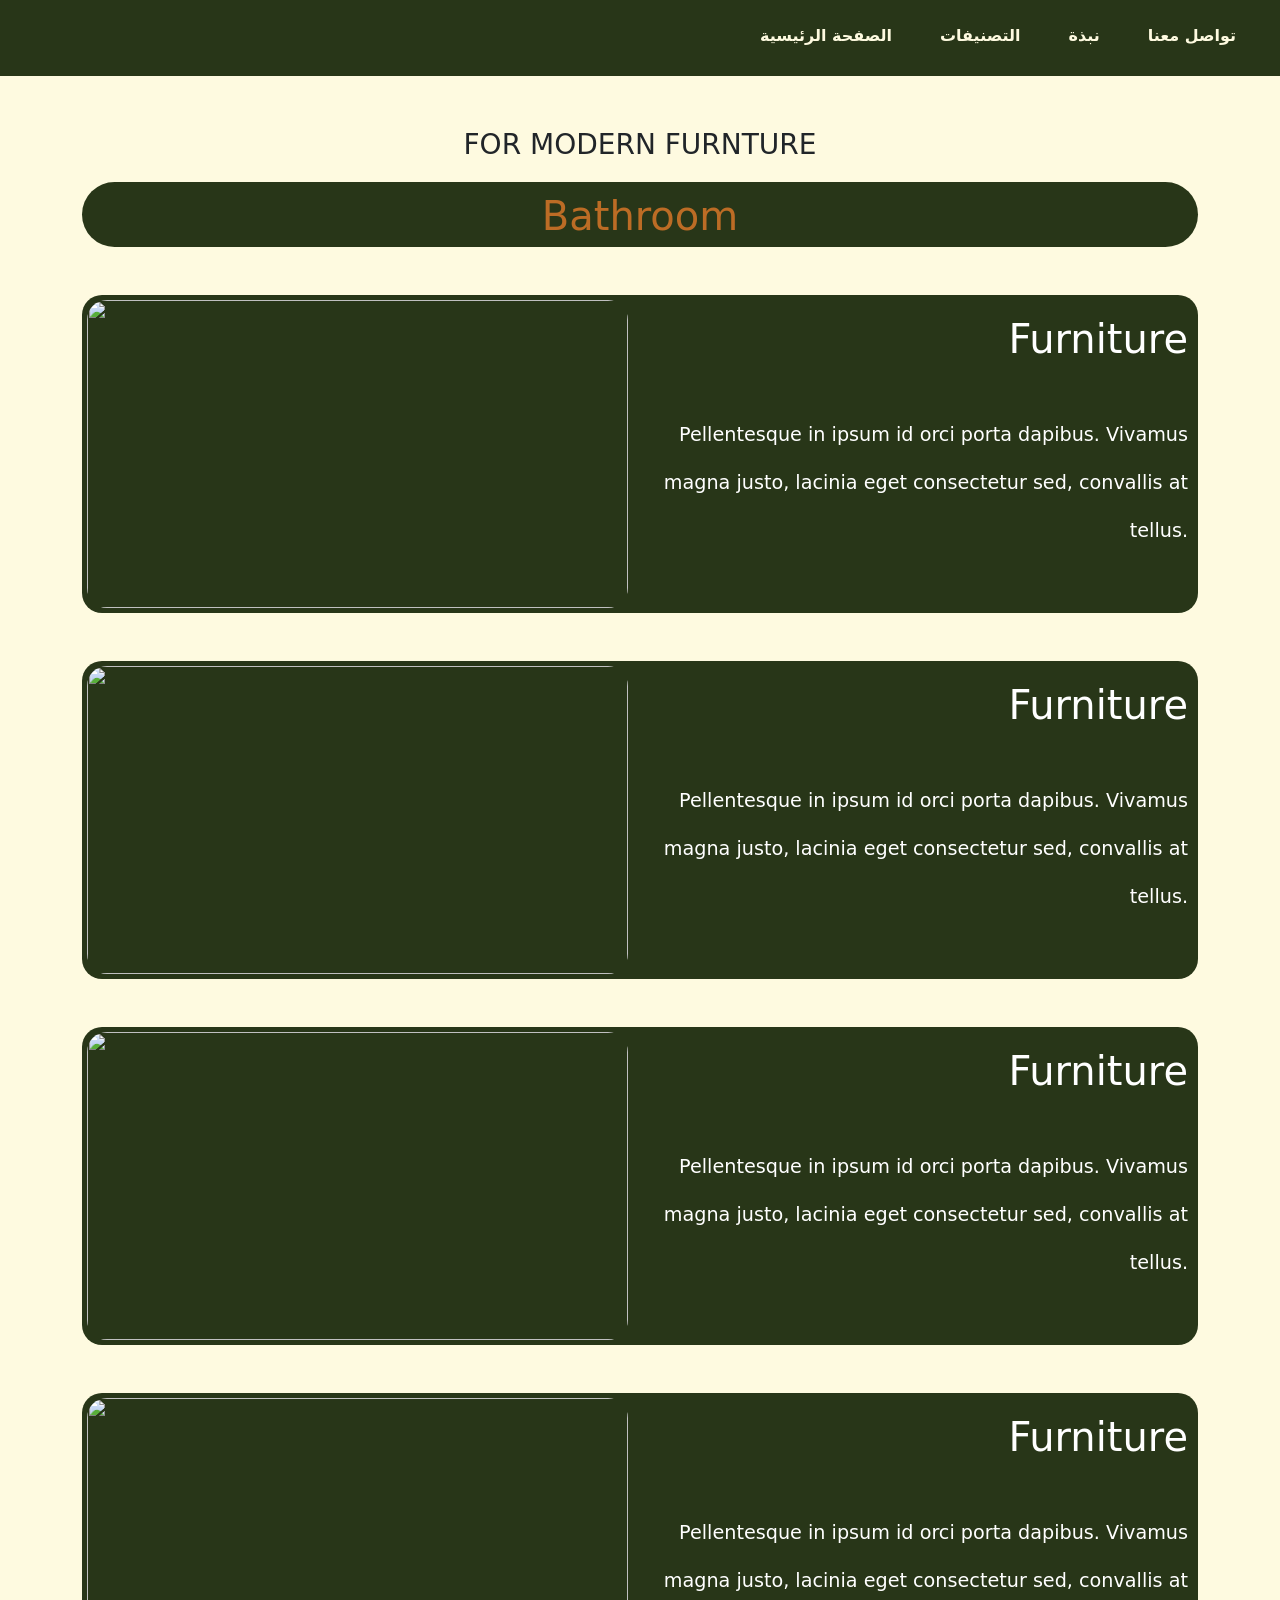
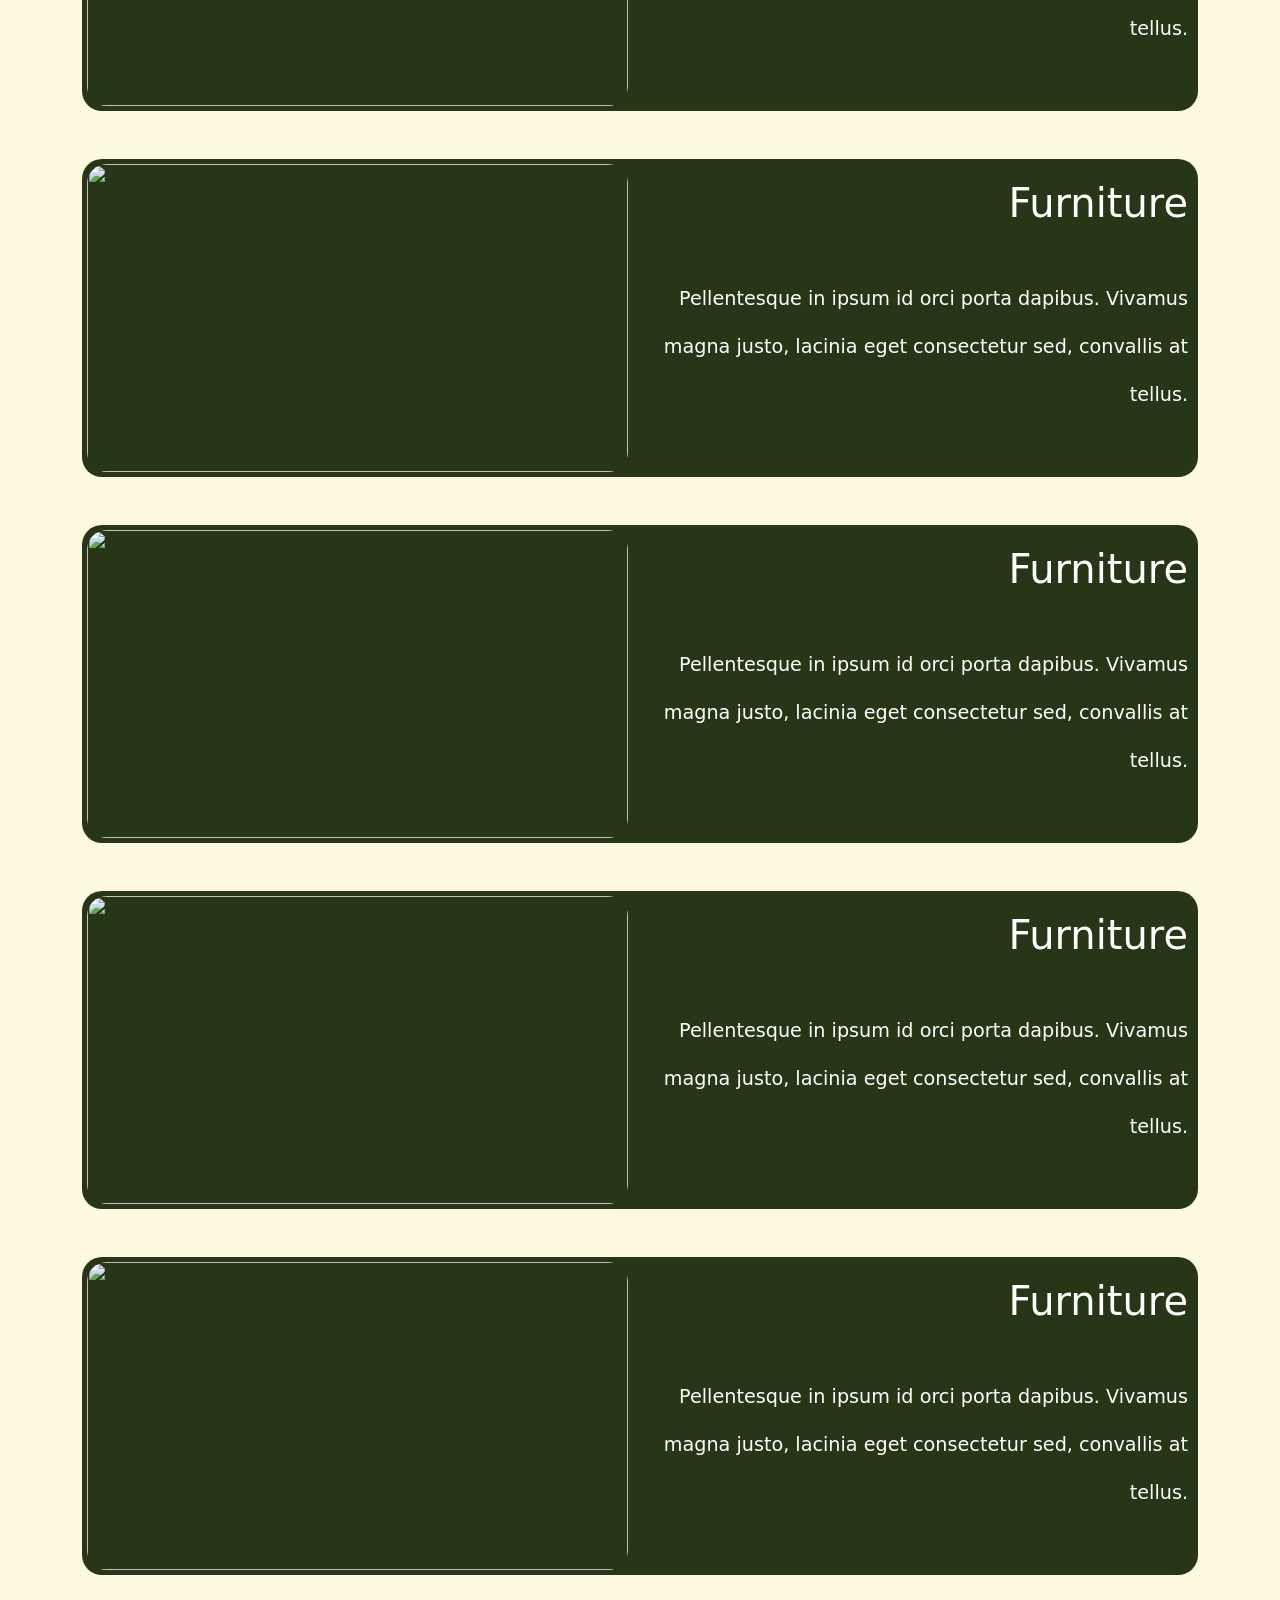
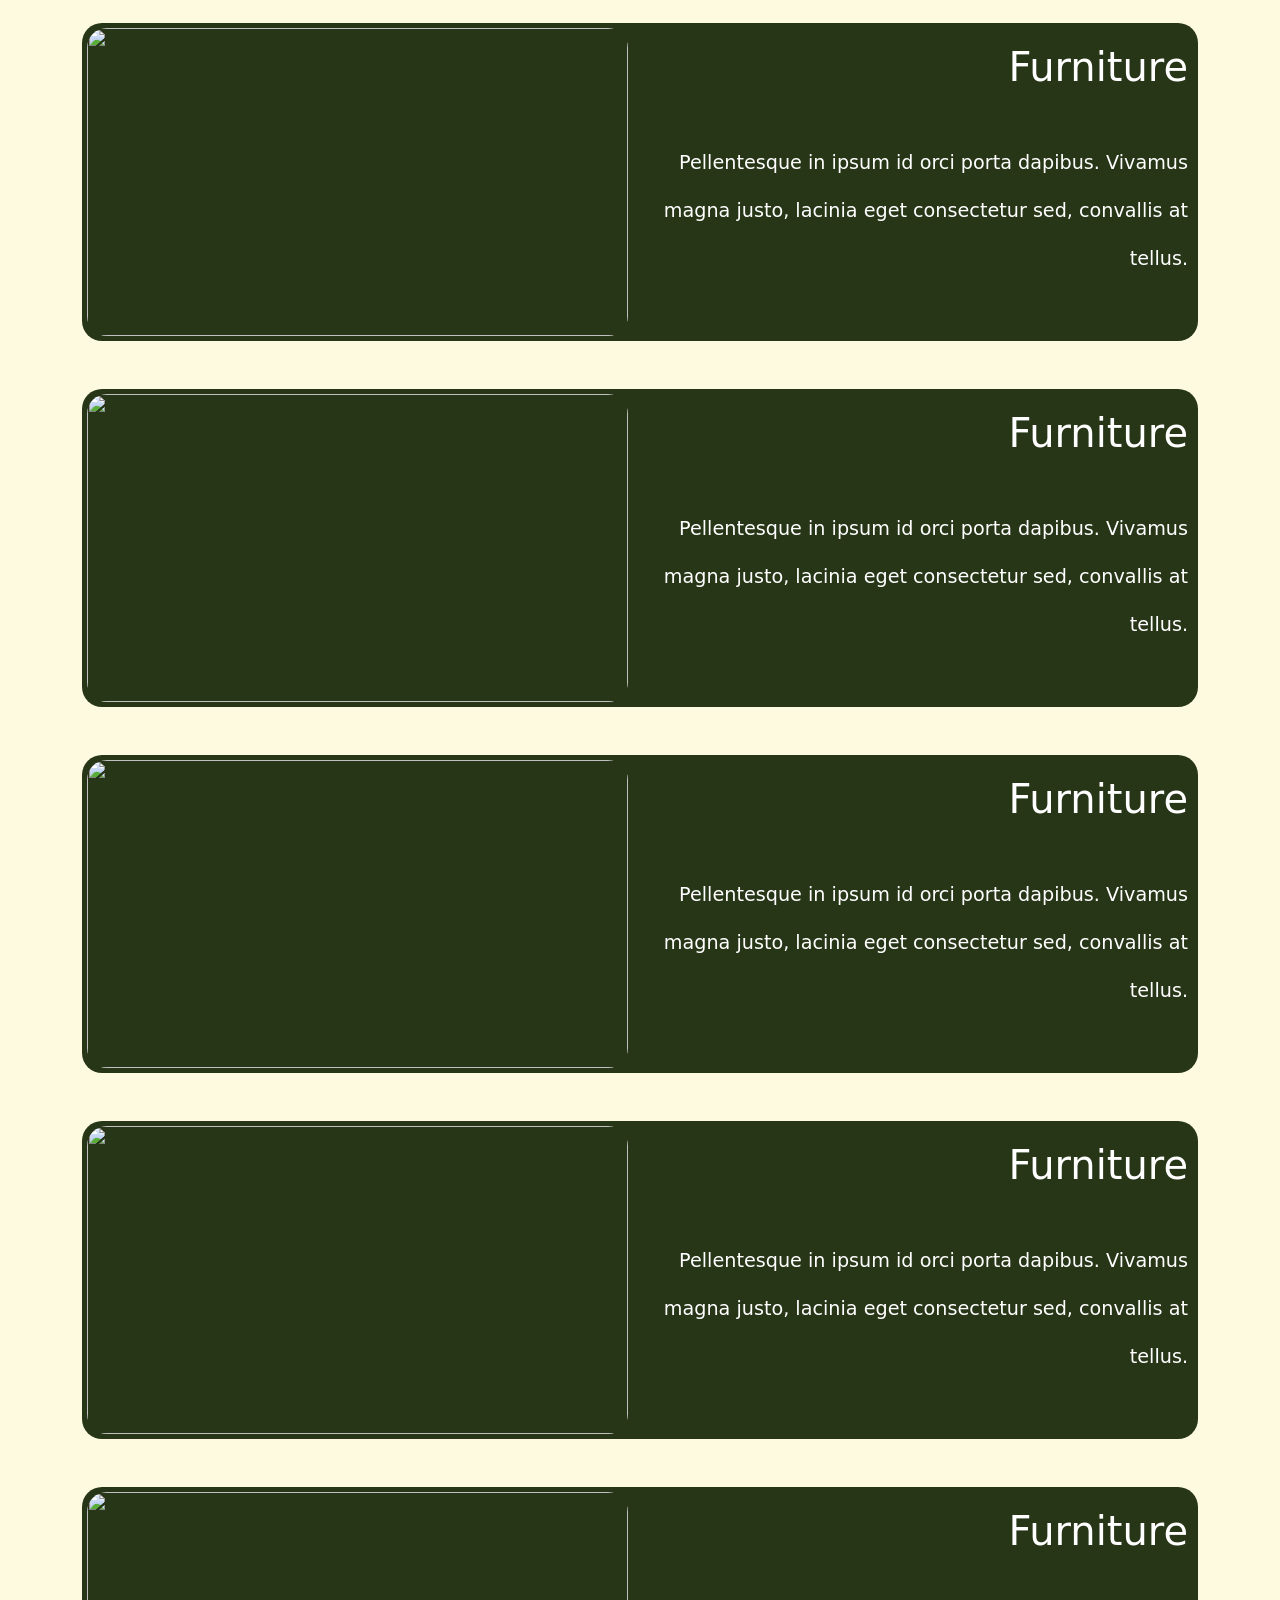
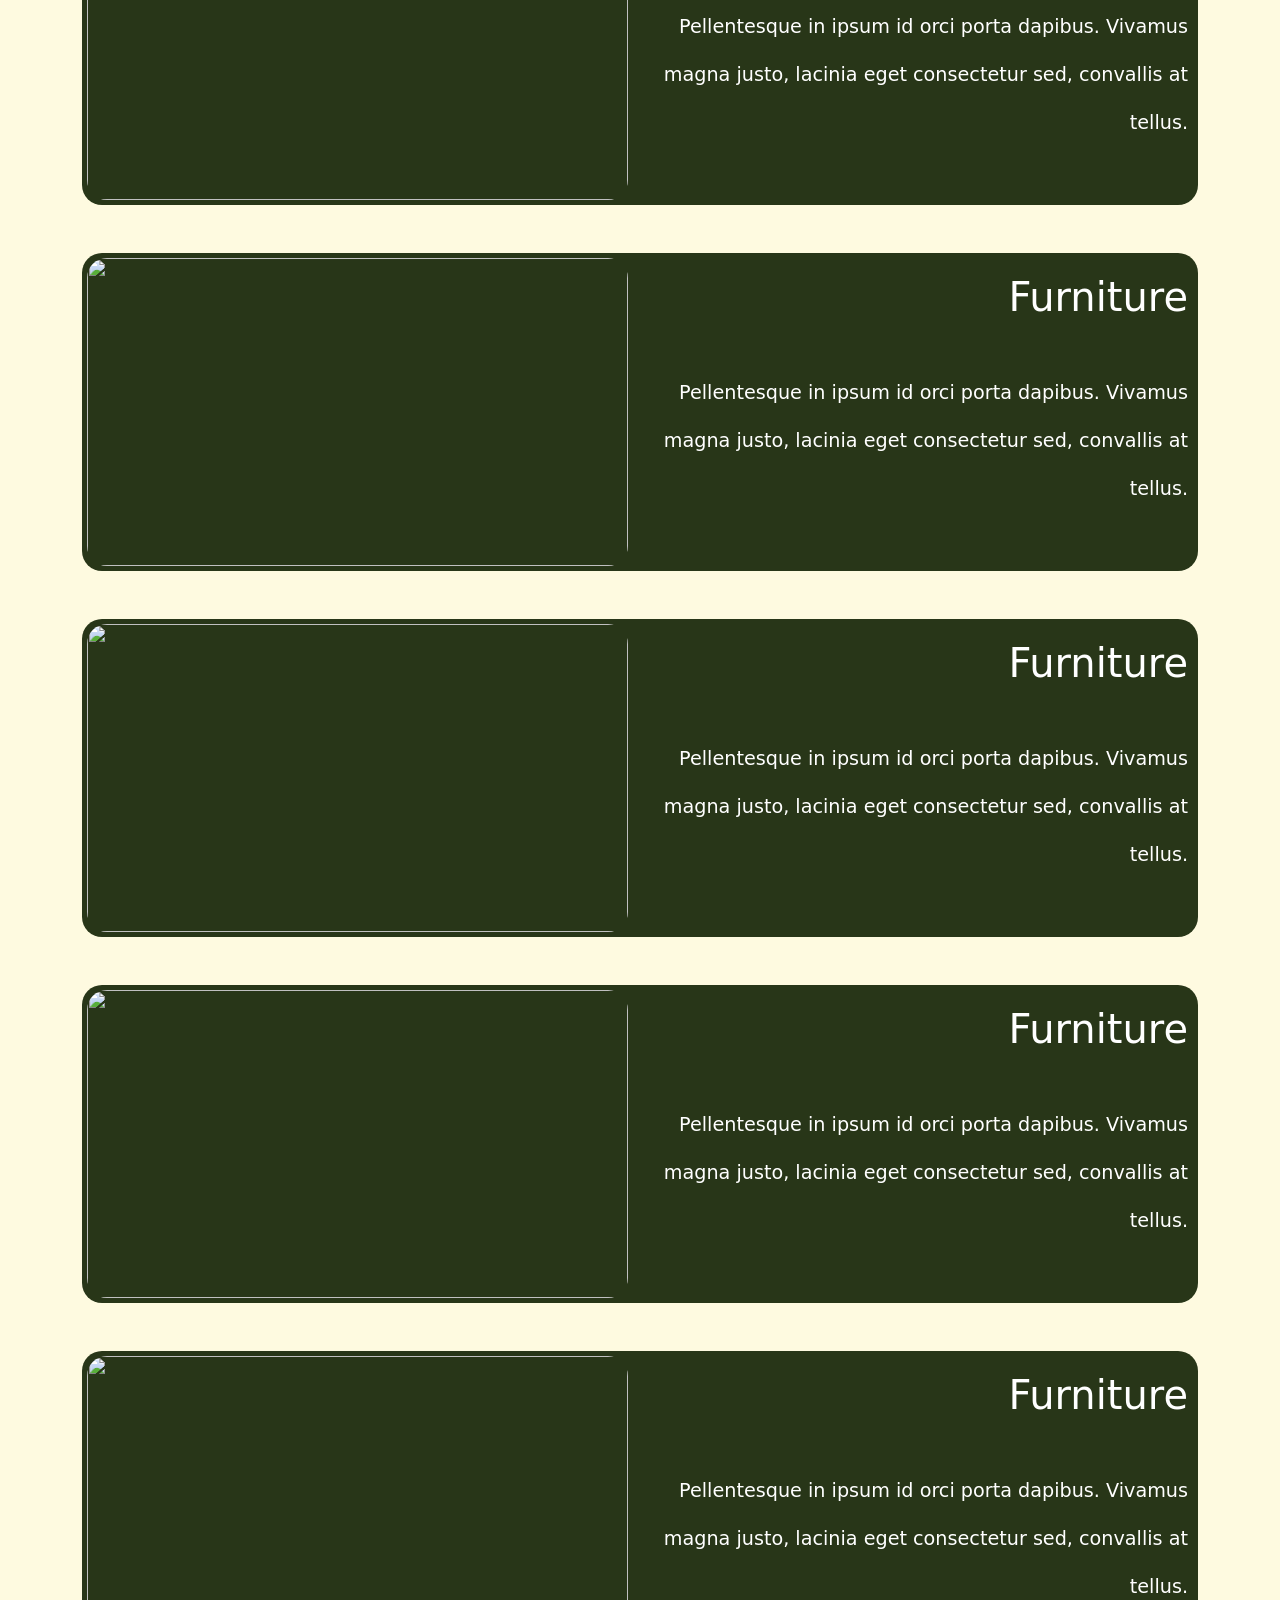
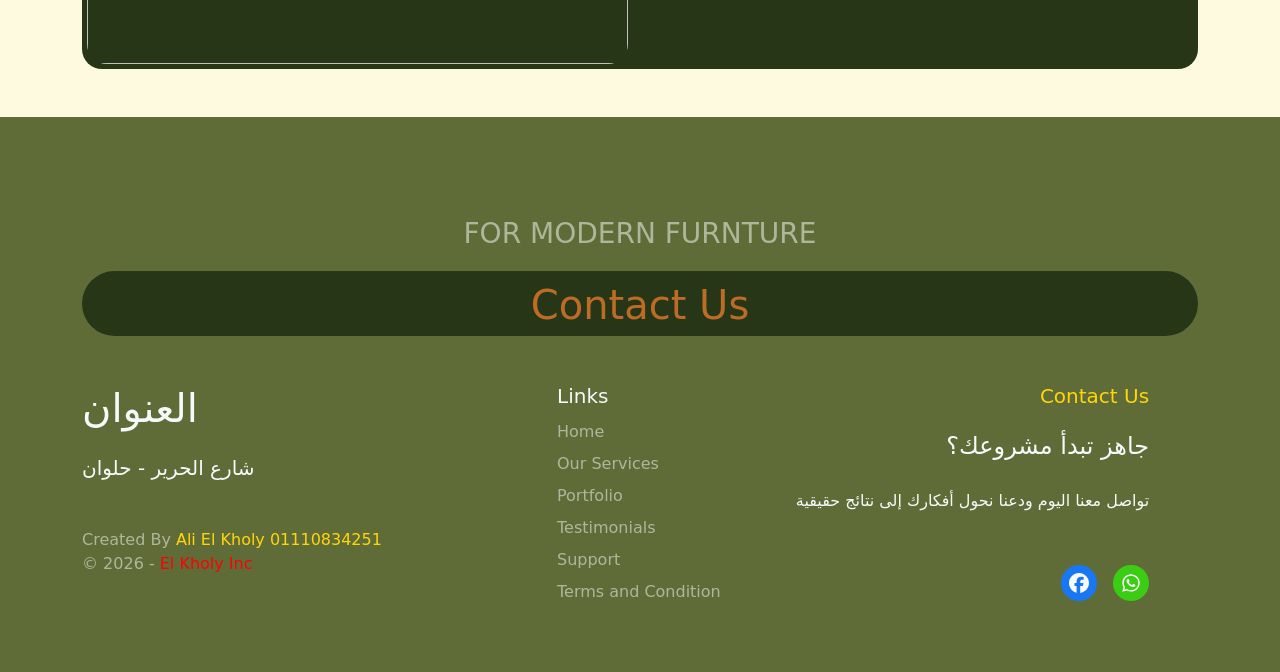
==== bathroom.html @ 0e4a9209 "Add files via upload" ====
<!DOCTYPE html>
<html lang="en">

<head>
    <meta charset="UTF-8">
    <meta name="viewport" content="width=device-width, initial-scale=1.0">
    <title>EL Kholy</title>
    <link rel="stylesheet" href="css/style.css">
    <link rel="stylesheet" href="css/all.min.css">
    <link rel="stylesheet" href="css/bootstrap.min.css">



    <link rel="preconnect" href="https://fonts.googleapis.com">
    <link rel="preconnect" href="https://fonts.gstatic.com" crossorigin>
    <link
        href="https://fonts.googleapis.com/css2?family=Archivo+Black&family=Roboto:ital,wdth,wght@0,75..100,100..900;1,75..100,100..900&family=Rubik:ital,wght@0,300..900;1,300..900&display=swap"
        rel="stylesheet">
</head>

<body style="background-color: var(--cornsilk) ;">
    <nav class="navbar navbar-expand-lg p-0 sticky-top">
        <div class="container-fluid pb-1">
            <a class="navbar-brand text-align-center  p-0" href="index.html">
                <img class="logo " src="img/logo.svg" alt="">
            </a>
            <button class="navbar-toggler" type="button" data-bs-toggle="collapse" data-bs-target="#main"
                aria-controls="main" aria-expanded="false" aria-label="Toggle navigation">
                <i class="fa-solid fa-bars"></i>
            </button>

            <div class="collapse navbar-collapse  " id="main">
                <ul class="navbar-nav ms-auto mb-2 mb-lg-0 pe-2 text-md-strat">
                    <li class="nav-item">
                        <a class="nav-link active p-3 p-lg-4" aria-current="page" href="index.html">الصفحة الرئيسية</a>
                    </li>
                    <li class="nav-item">
                        <a class="nav-link p-3 p-lg-4" href="index.html#Categories">التصنيفات</a>
                    </li>
                    <li class="nav-item">
                        <a class="nav-link p-3 p-lg-4" href="index.html#About">نبذة</a>
                    </li>
                    <li class="nav-item">
                        <a class="nav-link p-3 p-lg-4" href="#footer">تواصل معنا</a>
                    </li>
                </ul>

            </div>
        </div>
    </nav>
    <div class="ShowWork">
        <div class="container">
            <div class="main-title mt-5 mb-5 position-relative text-center justify-content-center">
                <img src="img/logo2.svg" alt="">

                <p class=" text-uppercase fs-3 fs-md-2 fs-sm-1">For modern furnture</p>

                <h1 class=" ">Bathroom</h1>
            </div>
            <div class="box mt-5">
                <div class="row">
                    <div class="col-md-12 col-lg-6">
                        <img src="img/bathroom (1).jpeg" alt="">
                    </div>
                    <div
                        class="col-md-12 col-lg-6 text-md-end text-center justify-content-center d-flex align-items-center">
                        <div class="text">
                            <h1>Furniture</h1>
                            <p class="mb-5 mt-5">
                                Pellentesque in ipsum id orci porta dapibus. Vivamus magna justo, lacinia eget
                                consectetur
                                sed,
                                convallis at tellus.
                            </p>
                        </div>
                    </div>
                </div>

            </div>
            <div class="box mt-5">
                <div class="row">
                    <div class="col-md-12 col-lg-6">
                        <img src="img/bathroom (2).jpeg" alt="">
                    </div>
                    <div
                        class="col-md-12 col-lg-6 text-md-end text-center justify-content-center d-flex align-items-center">
                        <div class="text">
                            <h1>Furniture</h1>
                            <p class="mb-5 mt-5">
                                Pellentesque in ipsum id orci porta dapibus. Vivamus magna justo, lacinia eget
                                consectetur
                                sed,
                                convallis at tellus.
                            </p>
                        </div>
                    </div>
                </div>

            </div>
            <div class="box mt-5">
                <div class="row">
                    <div class="col-md-12 col-lg-6">
                        <img src="img/bathroom (3).jpeg" alt="">
                    </div>
                    <div
                        class="col-md-12 col-lg-6 text-md-end text-center justify-content-center d-flex align-items-center">
                        <div class="text">
                            <h1>Furniture</h1>
                            <p class="mb-5 mt-5">
                                Pellentesque in ipsum id orci porta dapibus. Vivamus magna justo, lacinia eget
                                consectetur
                                sed,
                                convallis at tellus.
                            </p>
                        </div>
                    </div>
                </div>

            </div>
            <div class="box mt-5">
                <div class="row">
                    <div class="col-md-12 col-lg-6">
                        <img src="img/bathroom (4).jpeg" alt="">
                    </div>
                    <div
                        class="col-md-12 col-lg-6 text-md-end text-center justify-content-center d-flex align-items-center">
                        <div class="text">
                            <h1>Furniture</h1>
                            <p class="mb-5 mt-5">
                                Pellentesque in ipsum id orci porta dapibus. Vivamus magna justo, lacinia eget
                                consectetur
                                sed,
                                convallis at tellus.
                            </p>
                        </div>
                    </div>
                </div>

            </div>
            <div class="box mt-5">
                <div class="row">
                    <div class="col-md-12 col-lg-6">
                        <img src="img/bathroom (5).jpeg" alt="">
                    </div>
                    <div
                        class="col-md-12 col-lg-6 text-md-end text-center justify-content-center d-flex align-items-center">
                        <div class="text">
                            <h1>Furniture</h1>
                            <p class="mb-5 mt-5">
                                Pellentesque in ipsum id orci porta dapibus. Vivamus magna justo, lacinia eget
                                consectetur
                                sed,
                                convallis at tellus.
                            </p>
                        </div>
                    </div>
                </div>

            </div>
            <div class="box mt-5">
                <div class="row">
                    <div class="col-md-12 col-lg-6">
                        <img src="img/bathroom (6).jpeg" alt="">
                    </div>
                    <div
                        class="col-md-12 col-lg-6 text-md-end text-center justify-content-center d-flex align-items-center">
                        <div class="text">
                            <h1>Furniture</h1>
                            <p class="mb-5 mt-5">
                                Pellentesque in ipsum id orci porta dapibus. Vivamus magna justo, lacinia eget
                                consectetur
                                sed,
                                convallis at tellus.
                            </p>
                        </div>
                    </div>
                </div>

            </div>
            <div class="box mt-5">
                <div class="row">
                    <div class="col-md-12 col-lg-6">
                        <img src="img/bathroom (7).jpeg" alt="">
                    </div>
                    <div
                        class="col-md-12 col-lg-6 text-md-end text-center justify-content-center d-flex align-items-center">
                        <div class="text">
                            <h1>Furniture</h1>
                            <p class="mb-5 mt-5">
                                Pellentesque in ipsum id orci porta dapibus. Vivamus magna justo, lacinia eget
                                consectetur
                                sed,
                                convallis at tellus.
                            </p>
                        </div>
                    </div>
                </div>

            </div>
            <div class="box mt-5">
                <div class="row">
                    <div class="col-md-12 col-lg-6">
                        <img src="img/bathroom (8).jpeg" alt="">
                    </div>
                    <div
                        class="col-md-12 col-lg-6 text-md-end text-center justify-content-center d-flex align-items-center">
                        <div class="text">
                            <h1>Furniture</h1>
                            <p class="mb-5 mt-5">
                                Pellentesque in ipsum id orci porta dapibus. Vivamus magna justo, lacinia eget
                                consectetur
                                sed,
                                convallis at tellus.
                            </p>
                        </div>
                    </div>
                </div>

            </div>
            <div class="box mt-5">
                <div class="row">
                    <div class="col-md-12 col-lg-6">
                        <img src="img/bathroom (9).jpeg" alt="">
                    </div>
                    <div
                        class="col-md-12 col-lg-6 text-md-end text-center justify-content-center d-flex align-items-center">
                        <div class="text">
                            <h1>Furniture</h1>
                            <p class="mb-5 mt-5">
                                Pellentesque in ipsum id orci porta dapibus. Vivamus magna justo, lacinia eget
                                consectetur
                                sed,
                                convallis at tellus.
                            </p>
                        </div>
                    </div>
                </div>

            </div>
            <div class="box mt-5">
                <div class="row">
                    <div class="col-md-12 col-lg-6">
                        <img src="img/bathroom (10).jpeg" alt="">
                    </div>
                    <div
                        class="col-md-12 col-lg-6 text-md-end text-center justify-content-center d-flex align-items-center">
                        <div class="text">
                            <h1>Furniture</h1>
                            <p class="mb-5 mt-5">
                                Pellentesque in ipsum id orci porta dapibus. Vivamus magna justo, lacinia eget
                                consectetur
                                sed,
                                convallis at tellus.
                            </p>
                        </div>
                    </div>
                </div>

            </div>
            <div class="box mt-5 ">
                <div class="row">
                    <div class="col-md-12 col-lg-6">
                        <img src="img/bathroom (11).jpeg" alt="">
                    </div>
                    <div
                        class="col-md-12 col-lg-6 text-md-end text-center justify-content-center d-flex align-items-center">
                        <div class="text">
                            <h1>Furniture</h1>
                            <p class="mb-5 mt-5">
                                Pellentesque in ipsum id orci porta dapibus. Vivamus magna justo, lacinia eget
                                consectetur
                                sed,
                                convallis at tellus.
                            </p>
                        </div>
                    </div>
                </div>

            </div>
            <div class="box mt-5 ">
                <div class="row">
                    <div class="col-md-12 col-lg-6">
                        <img src="img/bathroom (12).jpeg" alt="">
                    </div>
                    <div
                        class="col-md-12 col-lg-6 text-md-end text-center justify-content-center d-flex align-items-center">
                        <div class="text">
                            <h1>Furniture</h1>
                            <p class="mb-5 mt-5">
                                Pellentesque in ipsum id orci porta dapibus. Vivamus magna justo, lacinia eget
                                consectetur
                                sed,
                                convallis at tellus.
                            </p>
                        </div>
                    </div>
                </div>

            </div>
            <div class="box mt-5 ">
                <div class="row">
                    <div class="col-md-12 col-lg-6">
                        <img src="img/bathroom (13).jpeg" alt="">
                    </div>
                    <div
                        class="col-md-12 col-lg-6 text-md-end text-center justify-content-center d-flex align-items-center">
                        <div class="text">
                            <h1>Furniture</h1>
                            <p class="mb-5 mt-5">
                                Pellentesque in ipsum id orci porta dapibus. Vivamus magna justo, lacinia eget
                                consectetur
                                sed,
                                convallis at tellus.
                            </p>
                        </div>
                    </div>
                </div>

            </div>
            <div class="box mt-5 ">
                <div class="row">
                    <div class="col-md-12 col-lg-6">
                        <img src="img/bathroom (14).jpeg" alt="">
                    </div>
                    <div
                        class="col-md-12 col-lg-6 text-md-end text-center justify-content-center d-flex align-items-center">
                        <div class="text">
                            <h1>Furniture</h1>
                            <p class="mb-5 mt-5">
                                Pellentesque in ipsum id orci porta dapibus. Vivamus magna justo, lacinia eget
                                consectetur
                                sed,
                                convallis at tellus.
                            </p>
                        </div>
                    </div>
                </div>

            </div>
            <div class="box mt-5 ">
                <div class="row">
                    <div class="col-md-12 col-lg-6">
                        <img src="img/bathroom (15).jpeg" alt="">
                    </div>
                    <div
                        class="col-md-12 col-lg-6 text-md-end text-center justify-content-center d-flex align-items-center">
                        <div class="text">
                            <h1>Furniture</h1>
                            <p class="mb-5 mt-5">
                                Pellentesque in ipsum id orci porta dapibus. Vivamus magna justo, lacinia eget
                                consectetur
                                sed,
                                convallis at tellus.
                            </p>
                        </div>
                    </div>
                </div>

            </div>
            <div class="box mt-5 ">
                <div class="row">
                    <div class="col-md-12 col-lg-6">
                        <img src="img/bathroom (16).jpeg" alt="">
                    </div>
                    <div
                        class="col-md-12 col-lg-6 text-md-end text-center justify-content-center d-flex align-items-center">
                        <div class="text">
                            <h1>Furniture</h1>
                            <p class="mb-5 mt-5">
                                Pellentesque in ipsum id orci porta dapibus. Vivamus magna justo, lacinia eget
                                consectetur
                                sed,
                                convallis at tellus.
                            </p>
                        </div>
                    </div>
                </div>

            </div>
            <div class="box mt-5 mb-5">
                <div class="row">
                    <div class="col-md-12 col-lg-6">
                        <img src="img/bathroom (17).jpeg" alt="">
                    </div>
                    <div
                        class="col-md-12 col-lg-6 text-md-end text-center justify-content-center d-flex align-items-center">
                        <div class="text">
                            <h1>Furniture</h1>
                            <p class="mb-5 mt-5">
                                Pellentesque in ipsum id orci porta dapibus. Vivamus magna justo, lacinia eget
                                consectetur
                                sed,
                                convallis at tellus.
                            </p>
                        </div>
                    </div>
                </div>

            </div>

        </div>
    </div>
    <div class="footer pt-5 pb-5 text-white-50 text-center text-md-start" id="footer">
        <div class="container">
            <div class="main-title mt-5 mb-5 position-relative text-center justify-content-center">
                <img src="img/logo.svg" alt="">

                <p class=" text-uppercase fs-3 fs-md-2 fs-sm-1">For modern furnture</p>

                <h1 class=" ">Contact Us</h1>
            </div>
            <div class="row mt-5">
                <div class="col-md-4 col-lg-5">
                    <div class="info mb-5 ">
                        <h1 class="mb-4  text-light">العنوان</h1>
                        <h5 class="mb-5 text-light">
                            شارع الحرير - حلوان
                        </h5>
                        <div class="copyright">
                            Created By <span>Ali El Kholy 01110834251</span>
                            <div>&copy; 2026 - <span>El Kholy Inc</span></div>
                        </div>
                    </div>
                </div>
                <div class="col-md-4 col-lg-2">
                    <div class="links">
                        <h5 class="text-light">Links</h5>
                        <ul class="list-unstyled lh-lg">
                            <li>Home</li>
                            <li>Our Services</li>
                            <li>Portfolio</li>
                            <li>Testimonials</li>
                            <li>Support</li>
                            <li>Terms and Condition</li>
                        </ul>
                    </div>
                </div>
                <div class="col-md-4 col-lg-5 d-flex justify-content-center justify-content-center">
                    <div class="contact text-md-end">
                        <h5 class="" style="color: var(--light-main-color);">Contact Us</h5>
                        <h4 class="mb-4 mt-4 text-light">جاهز تبدأ مشروعك؟</h4>
                        <p class="lh-lg mt-3 mb-5 text-light">تواصل معنا اليوم ودعنا نحول أفكارك إلى نتائج حقيقية</p>

                        <ul class="d-flex mt-5 list-unstyled gap-3 justify-content-center justify-content-lg-end">
                            <li>
                                <a class="d-block text-light" href="https://www.facebook.com/share/1BU3RAs3ZS/"><i
                                        class="fa-brands fa-facebook fa-lg facebook rounded-circle p-2"></i></a>
                            </li>
                            <li>
                                <a class="d-block text-light" href="https://wa.me/201009789454"><i
                                        class="fa-brands fa-whatsapp fa-lg whatsapp rounded-circle p-2"></i></a>
                            </li>
                        </ul>
                    </div>
                </div>

            </div>
        </div>
    </div>
    <script src="js/bootstrap.bundle.min.js"></script>
    <script src="js/all.min.js"></script>
</body>
---- css/style.css ----
* {
    box-sizing: border-box;
}

:root {
    --main-color: #d8ad21;
    --light-main-color: #ffd60a;
    --second-color: #000814;
    --blue-color: #001d3d;
    --light-blue-color: #1dd9e2;
    --olive-leaf: #606c38ff;
    --black-forest: #283618ff;
    --cornsilk: #fefae0ff;
    --sunlit-clay: #dda15eff;
    --copperwood: #bc6c25ff;



}


body {
    position: relative;
}

.main-title h1 {
    padding-top: 10px;
    -o-border-radius: 40px;
    height: 65px;
    color: var(--copperwood);
    background-color: var(--black-forest);
    -webkit-border-radius: 40px;
    -moz-border-radius: 40px;
    -ms-border-radius: 40px;
    border-radius: 40px;
}

.navbar {
    background-color: var(--black-forest);

}

.navbar .navbar-brand .logo {
    width: 150px;

}

.navbar .navbar-toggler {
    color: white;
    font-size: 25px;
    border-color: white;
}

.navbar .navbar-toggler:focus {
    box-shadow: none;
}

.navbar .navbar-toggler[aria-expanded="true"] {
    border-color: var(--green-color);
}



.navbar .collapse .nav-link {
    color: var(--cornsilk);
    font-size: 1rem;
    font-weight: bold;

}

/* .navbar .navbar-nav .nav-link.active, */
.navbar .navbar-nav .nav-link:focus,
.navbar .navbar-nav .nav-link:hover {
    color: var(--sunlit-clay);

}

.landing .hero {
    position: relative;
    width: 100%;
    height: calc(100vh - 76px);
    display: flex;
    justify-content: center;
    align-items: center;
    overflow: hidden;
}

.landing .hero-video {
    position: absolute;
    top: 50%;
    left: 50%;
    min-width: 100%;
    min-height: 100%;
    width: auto;
    height: auto;
    transform: translate(-50%, -50%);
    object-fit: cover;
    z-index: 1;
}

.landing .hero-overlay {
    position: absolute;
    top: 0;
    left: 0;
    width: 100%;
    height: 100%;
    background: rgba(0, 0, 0, 0.45);
    z-index: 2;
}

.landing .hero-content {
    position: relative;
    z-index: 3;
    color: #ffffff;
    text-align: center;
    padding: 0 10px;
}

.landing .hero-content h1 {

    font-family: "Rubik", serif;

    font-weight: bold;
    font-size: 9rem;
    font-style: italic;
    color: #ffe2268a;

}


@media (max-width: 768px) {
    .landing .hero-content h1 {
        font-size: 5rem;
    }

}

@media(max-width: 992px) {
    .landing .hero-content h1 {
        font-size: 7rem;
    }
}

.Categories {
    background-color: var(--cornsilk);
}

.Categories .row .box {
    padding: 5px;
    overflow: hidden;
    position: relative;
    transition: transform 0.3s ease, box-shadow 0.3s ease;
    cursor: pointer;
    background-color: var(--black-forest);
    -webkit-border-radius: 30px;
    -moz-border-radius: 30px;
    -ms-border-radius: 30px;
    -o-border-radius: 30px;
    border-radius: 30px;
}

.Categories .row .box::before {
    content: attr(data-work);
    position: absolute;
    top: 5px;
    left: 5px;
    right: 5px;
    bottom: 5px;

    background-color: rgba(0, 0, 0, 0.6);
    display: flex;
    justify-content: center;
    align-items: center;
    font-weight: bold;
    color: white;
    font-size: 1.5rem;
    z-index: 2;

    opacity: 0;

    transform: translateY(10px);

    transition: opacity 0.3s ease, transform 0.3s ease;
}


.Categories .row .box:hover {
    transform: scale(1.03) translateY(-5px);

    box-shadow: 0 10px 20px rgba(0, 0, 0, 0.2);
}

.Categories .row .box:hover::before {
    opacity: 1;
    transform: translateY(0);
}

.Categories .row .box:hover .img-fluid {
    /* يمكنك جعل الصورة نفسها أغمق عن طريق Filter إذا لم تستخدم غطاء */
    /* filter: brightness(0.7); */
}

.Categories .row .box img {
    width: 100%;
    aspect-ratio: 3 / 4;

    object-fit: cover;

    display: block;
    -webkit-border-radius: 30px;
    -moz-border-radius: 30px;
    -ms-border-radius: 30px;
    -o-border-radius: 30px;
    border-radius: 30px;
}

.About .row .image {
    background-color: var(--black-forest);
    padding: 5px;
    overflow: hidden;
    -o-border-radius: 20px;
    -webkit-border-radius: 20px;
    -moz-border-radius: 20px;
    -ms-border-radius: 20px;
    border-radius: 20px;
}

.About .row .image img {
    width: 100%;
    aspect-ratio: 1/1;

    object-fit: cover;

    display: block;
    -o-border-radius: 20px;
    -webkit-border-radius: 20px;
    -moz-border-radius: 20px;
    -ms-border-radius: 20px;
    border-radius: 20px;
}

.footer {
    background-color: var(--olive-leaf);


}

.footer .info .copyright>span {
    color: var(--light-main-color);
}

.footer .copyright div span {
    color: red;
}

.footer .contact ul svg {
    width: 20px;
    height: 20px;
}

.footer .contact ul svg:hover,
.footer .contact ul svg:focus {
    display: inline-block;
    transform-origin: center center;
    -o-transition: transform 0.5s ease;
    -o-transform: rotate(360deg);
    -webkit-transform: rotate(360deg);
    -moz-transform: rotate(360deg);
    -ms-transform: rotate(360deg);
    transform: rotate(360deg);
    -webkit-transition: transform 0.5s ease;
    -moz-transition: transform 0.5s ease;
    -ms-transition: transform 0.5s ease;
    transition: transform 0.5s ease;
}

.footer .facebook {
    background-color: #1877f2;
}

.footer .twitter {
    background-color: #1da1f2;
}

.footer .linkedin {
    background-color: #0077b5;
}

.footer .youtube {
    background-color: #ff0000;
}

.footer .whatsapp {
    background-color: #3bcd13;
}

.ShowWork .box {
    padding: 5px;
    overflow: hidden;
    position: relative;
    justify-content: center;
    align-items: center;
    background-color: var(--black-forest);
    -o-border-radius: 20px;
    -webkit-border-radius: 20px;
    -moz-border-radius: 20px;
    -ms-border-radius: 20px;
    border-radius: 20px;

}

.ShowWork .box img {
    height: 100%;
    width: 100%;
    object-fit: cover;

    display: block;
    -o-border-radius: 20px;
    -webkit-border-radius: 20px;
    -moz-border-radius: 20px;
    -ms-border-radius: 20px;
    border-radius: 20px;
}

.ShowWork .box .text {
    padding: 5px;
    color: white
}

.ShowWork .box .text p {
    line-height: 3rem;
    font-size: 1.2rem;
    ;
}

.ShowWork .box .text h1 {
    margin-top: 10px;
}

/* ==========================================
   تنسيق اللوجو في جميع الصفحات بدون تعديل HTML
   ========================================== */

.main-title img {
    max-width: 100% !important;

    display: block !important;
    margin-left: auto !important;
    margin-right: auto !important;
    transition: width 0.3s ease-in-out;
}

@media (max-width: 991.98px) {
    .main-title img {
        width: 300px !important;
    }
}

@media (max-width: 767.98px) {
    .main-title img {
        width: 240px !important;
    }
}

@media (max-width: 399.98px) {
    .main-title img {
        width: 180px !important;
    }
}
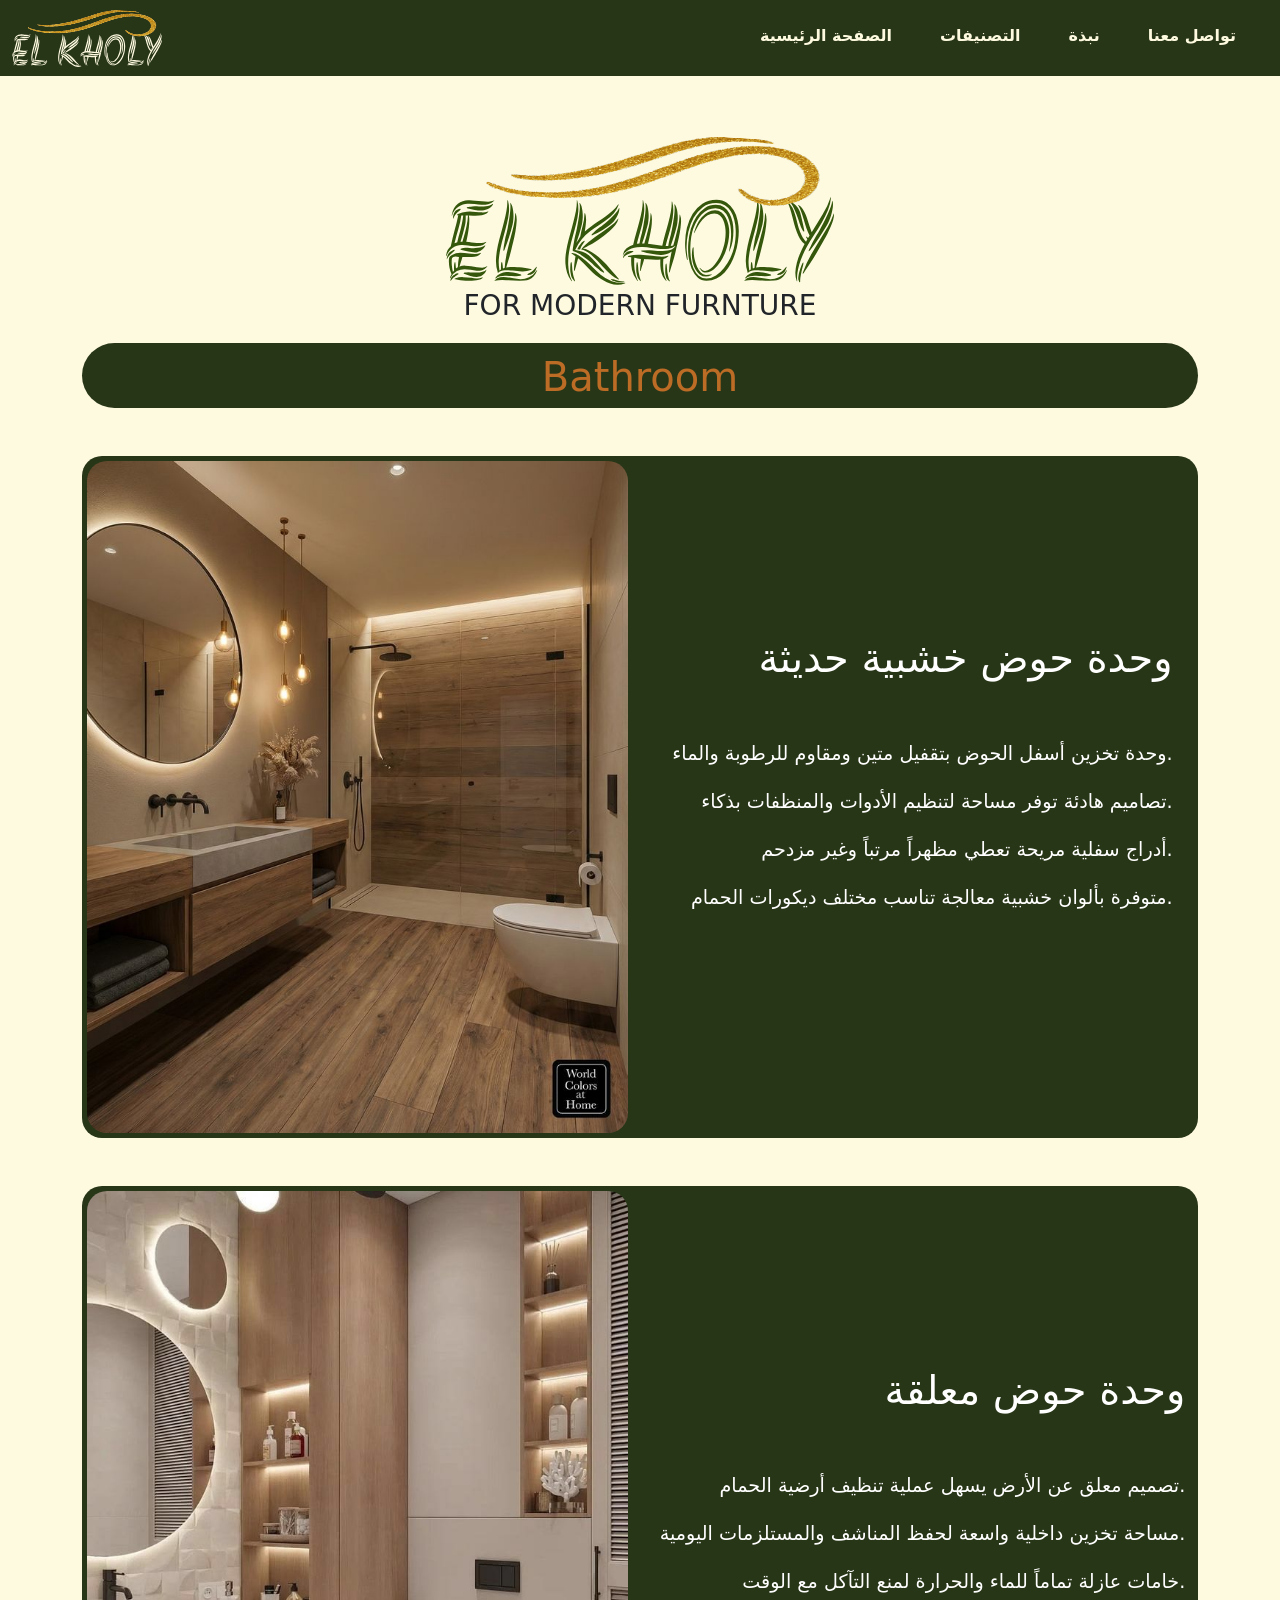
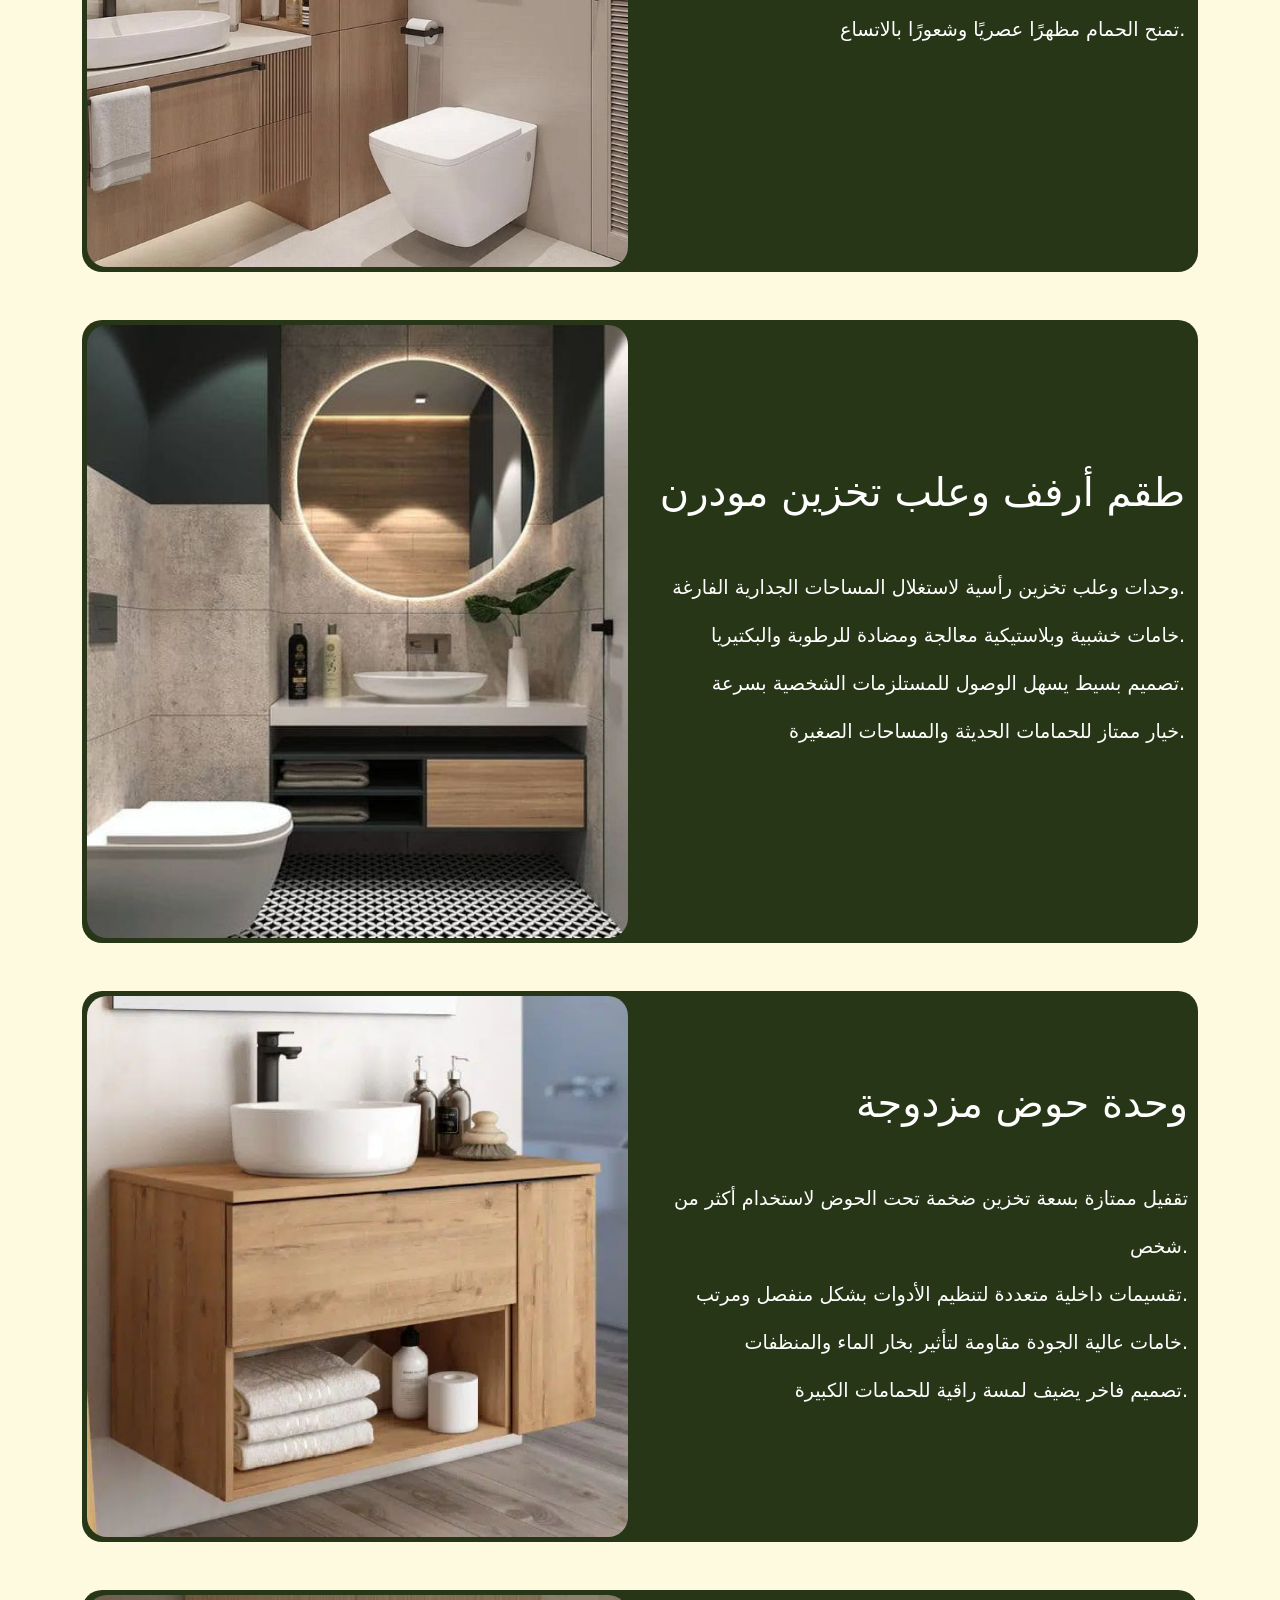
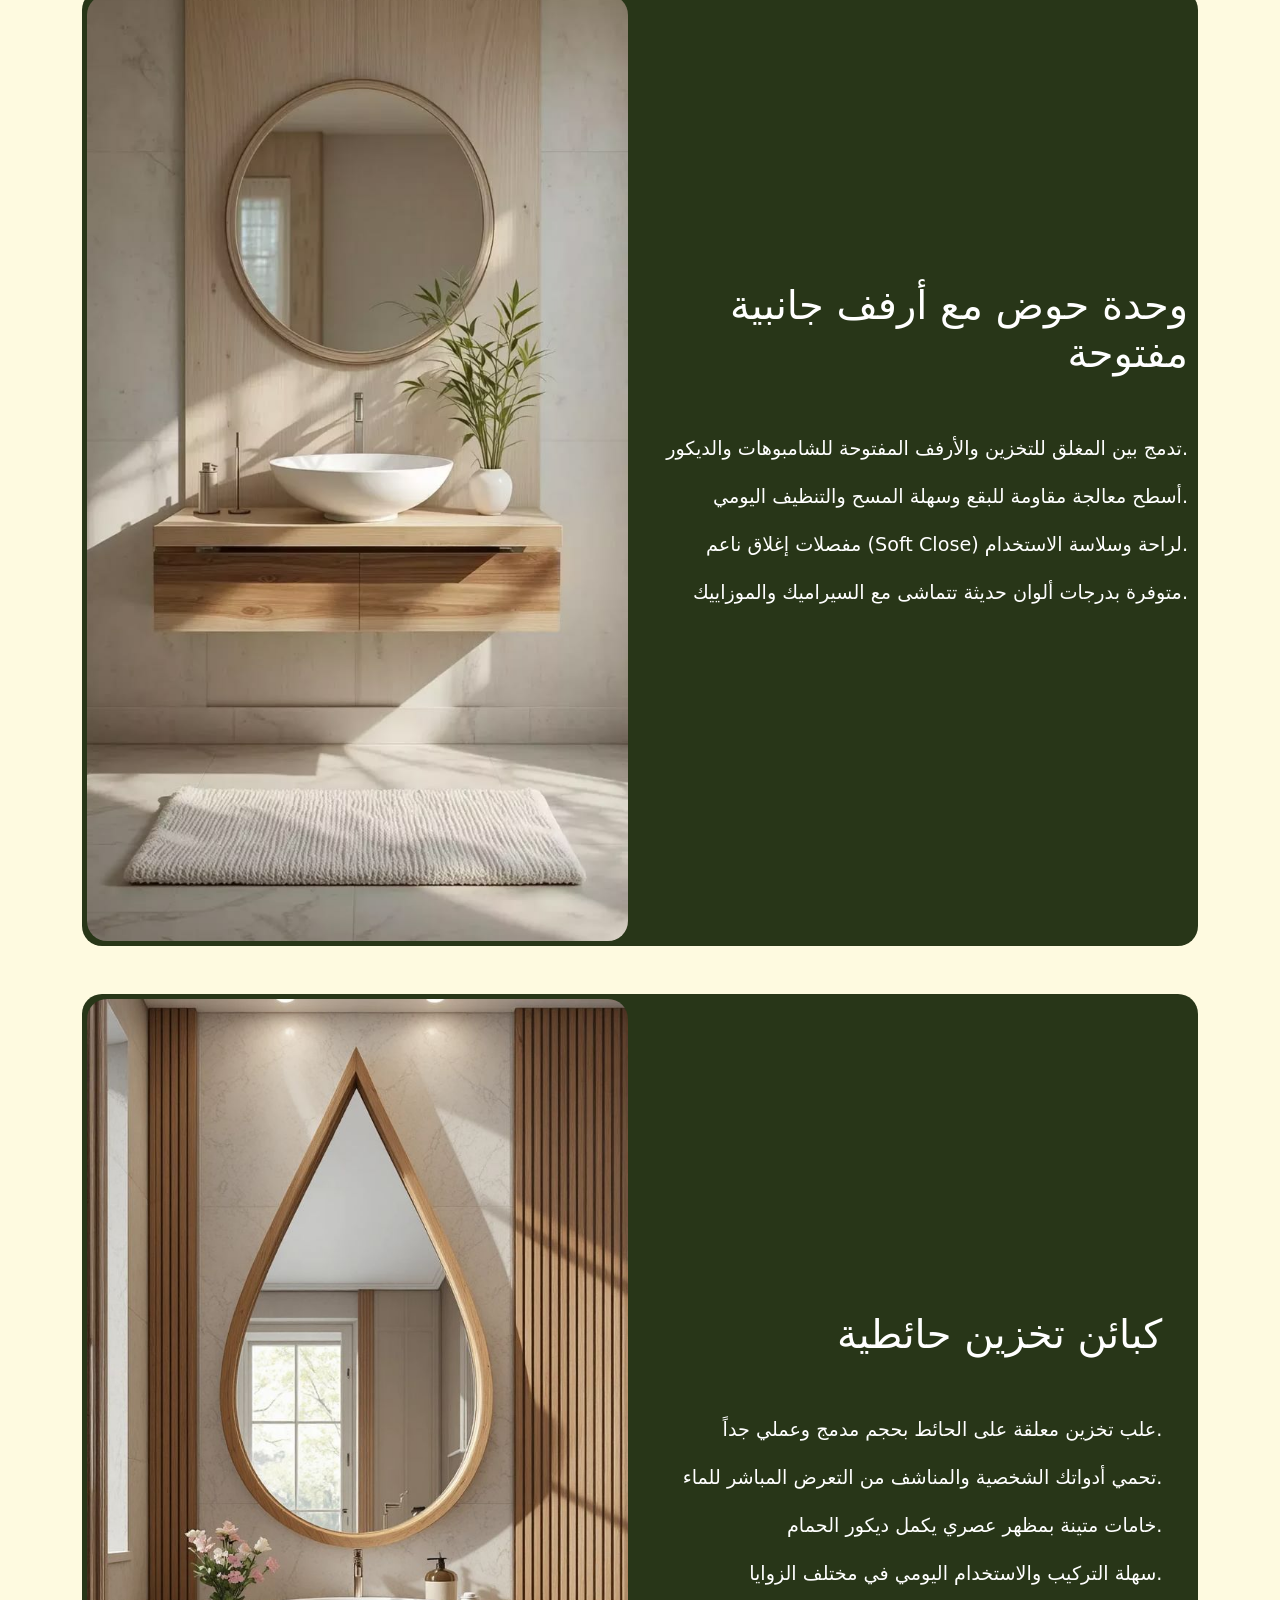
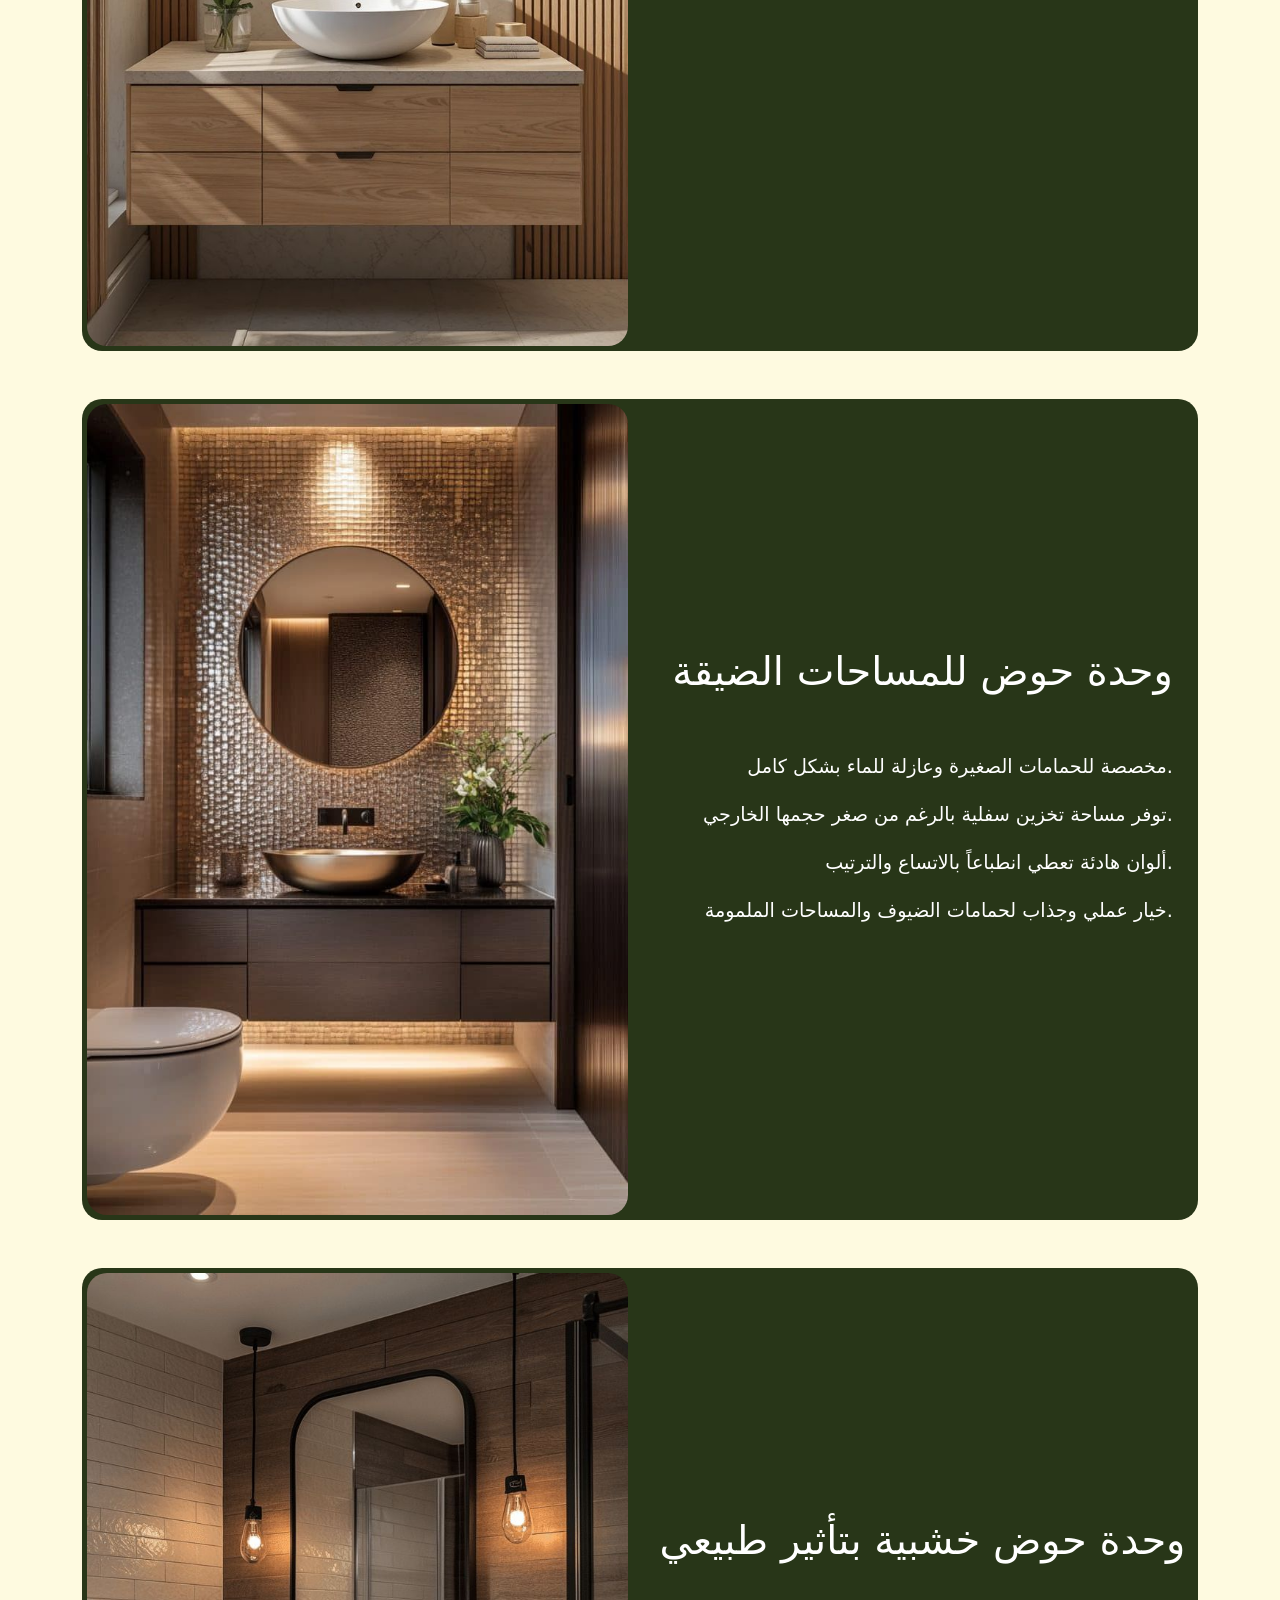
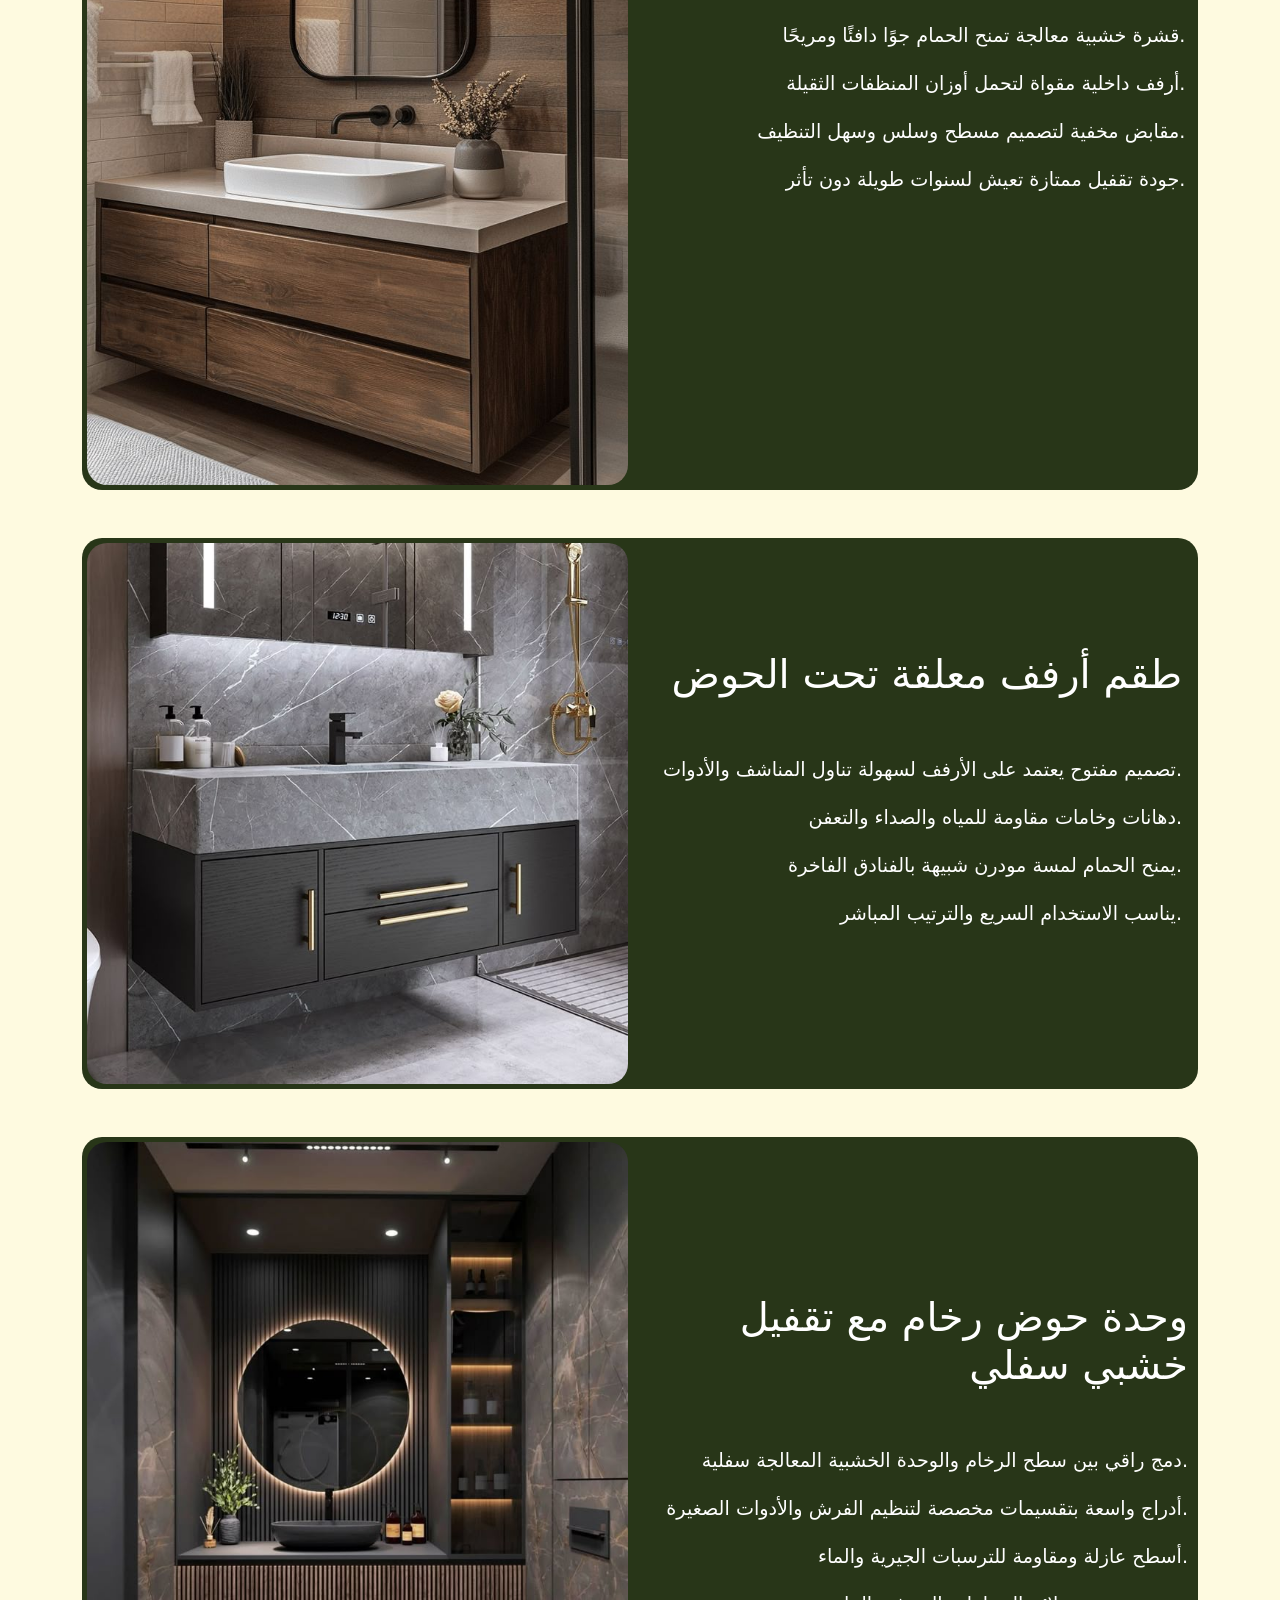
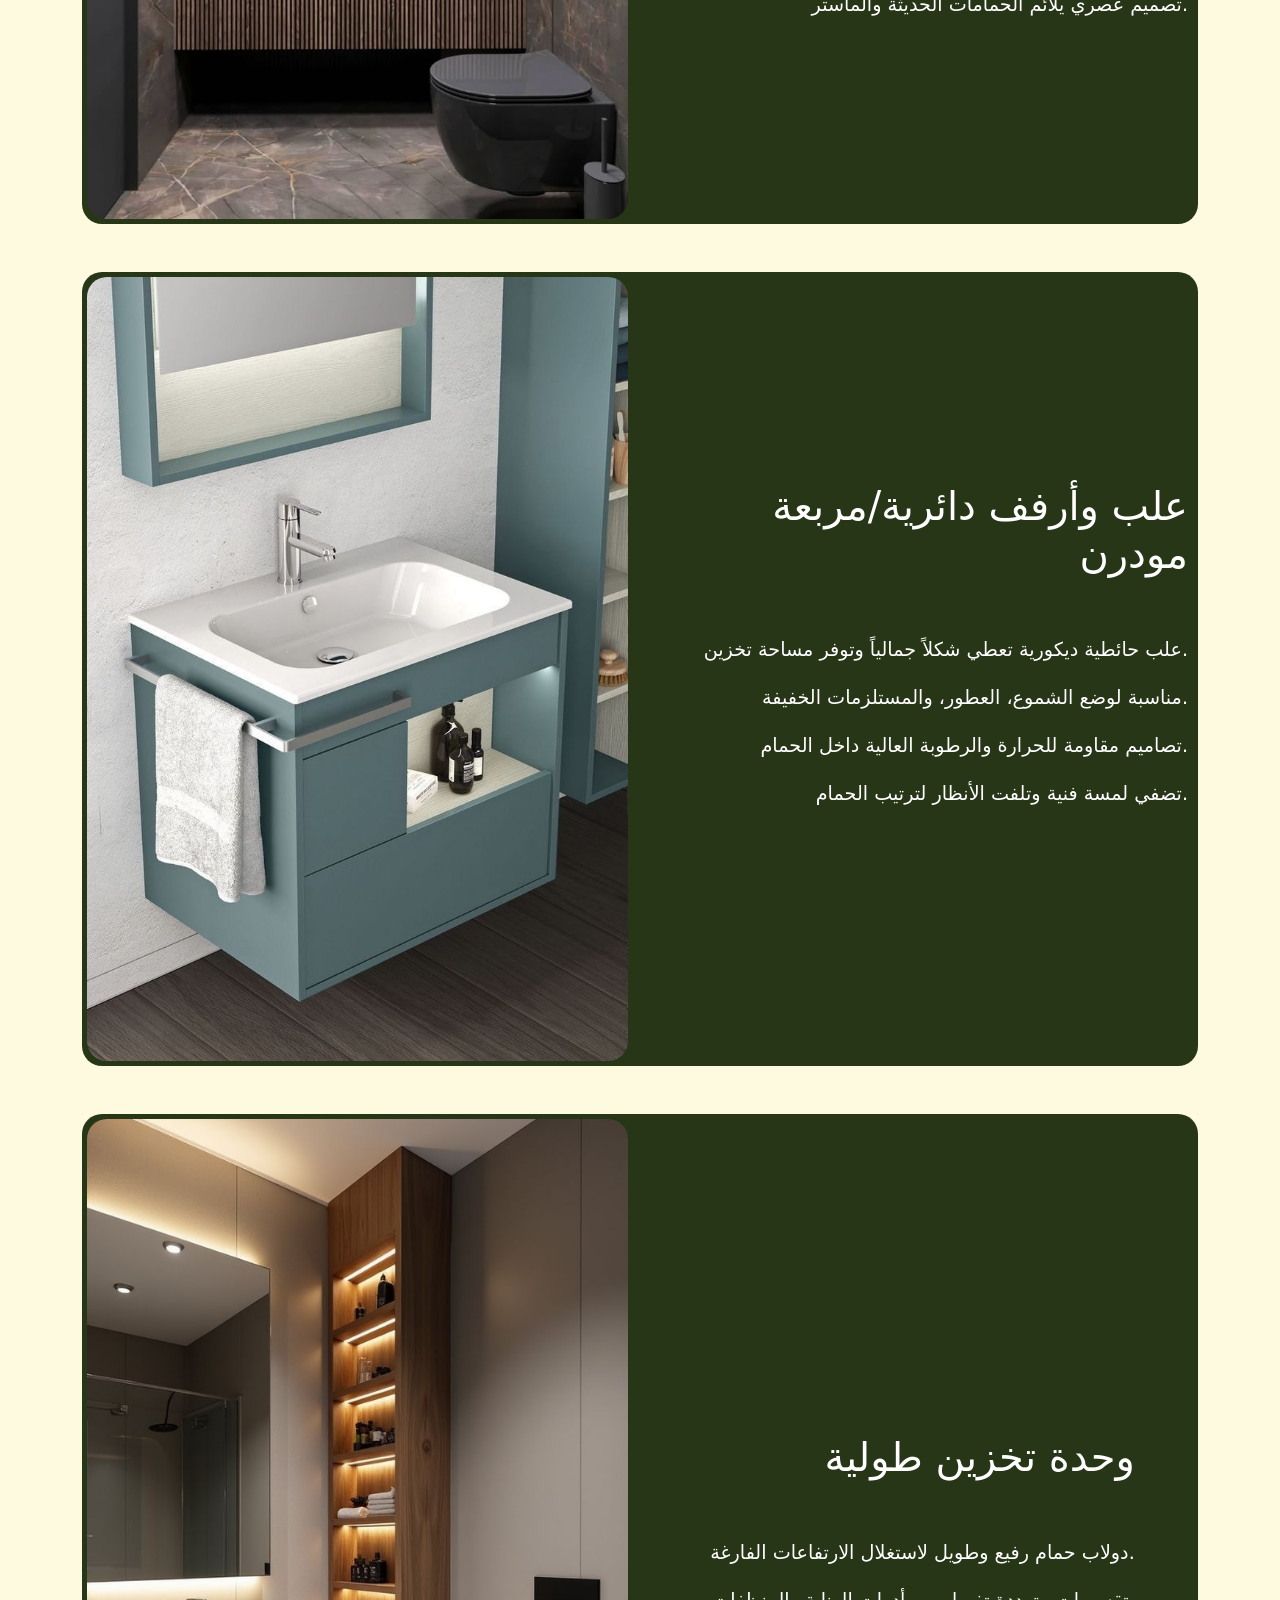
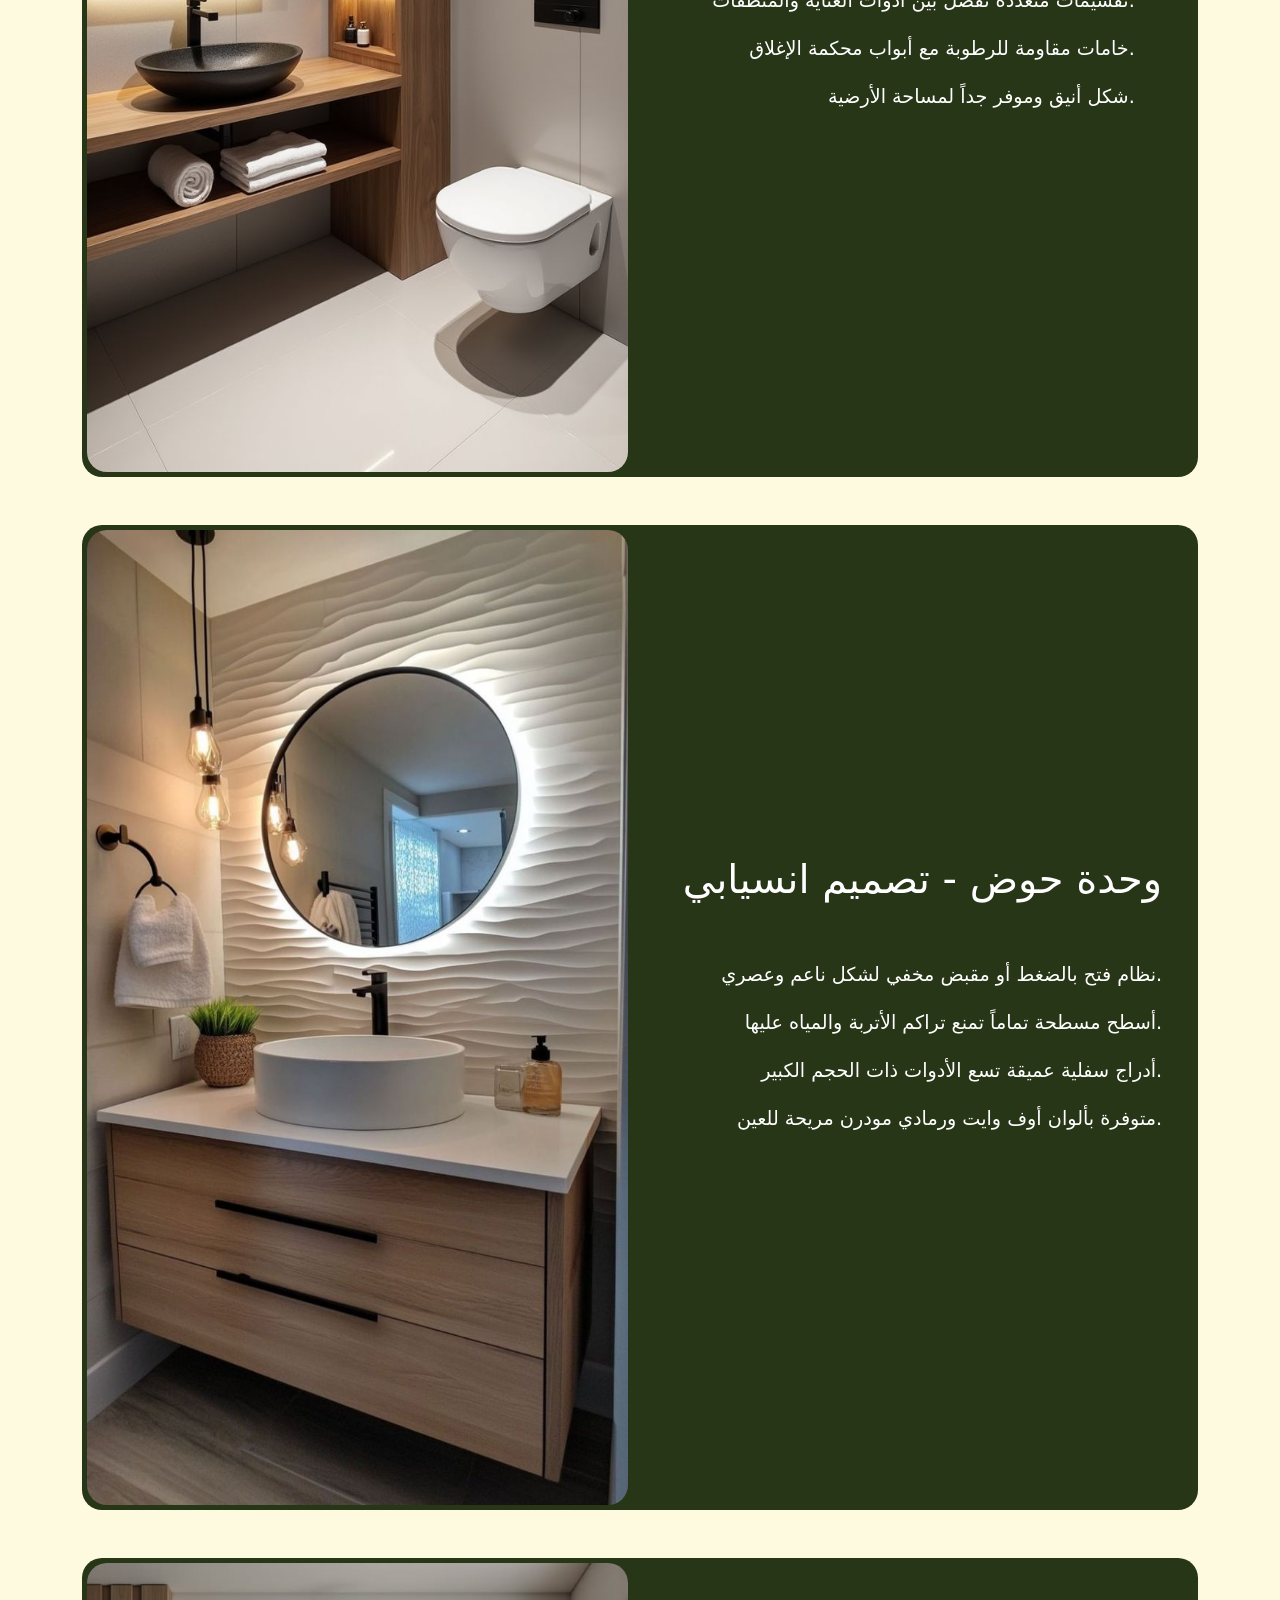
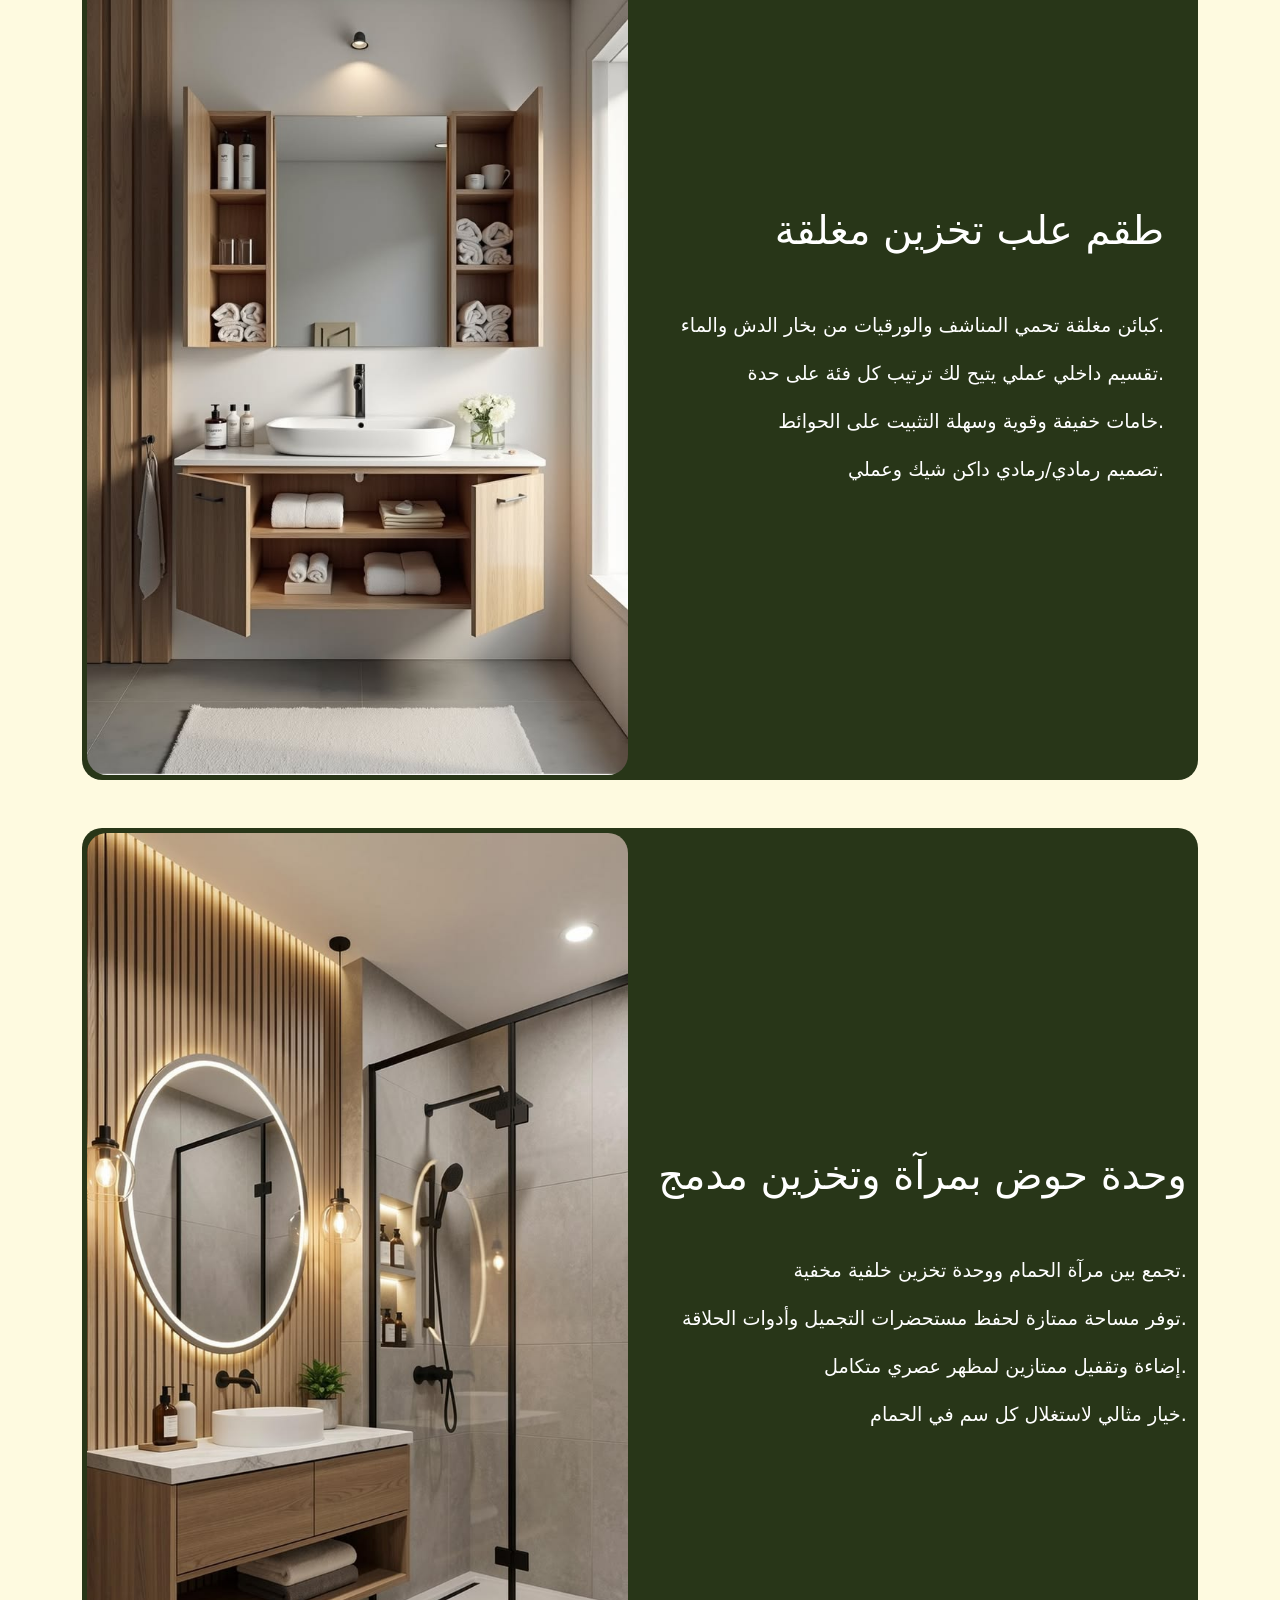
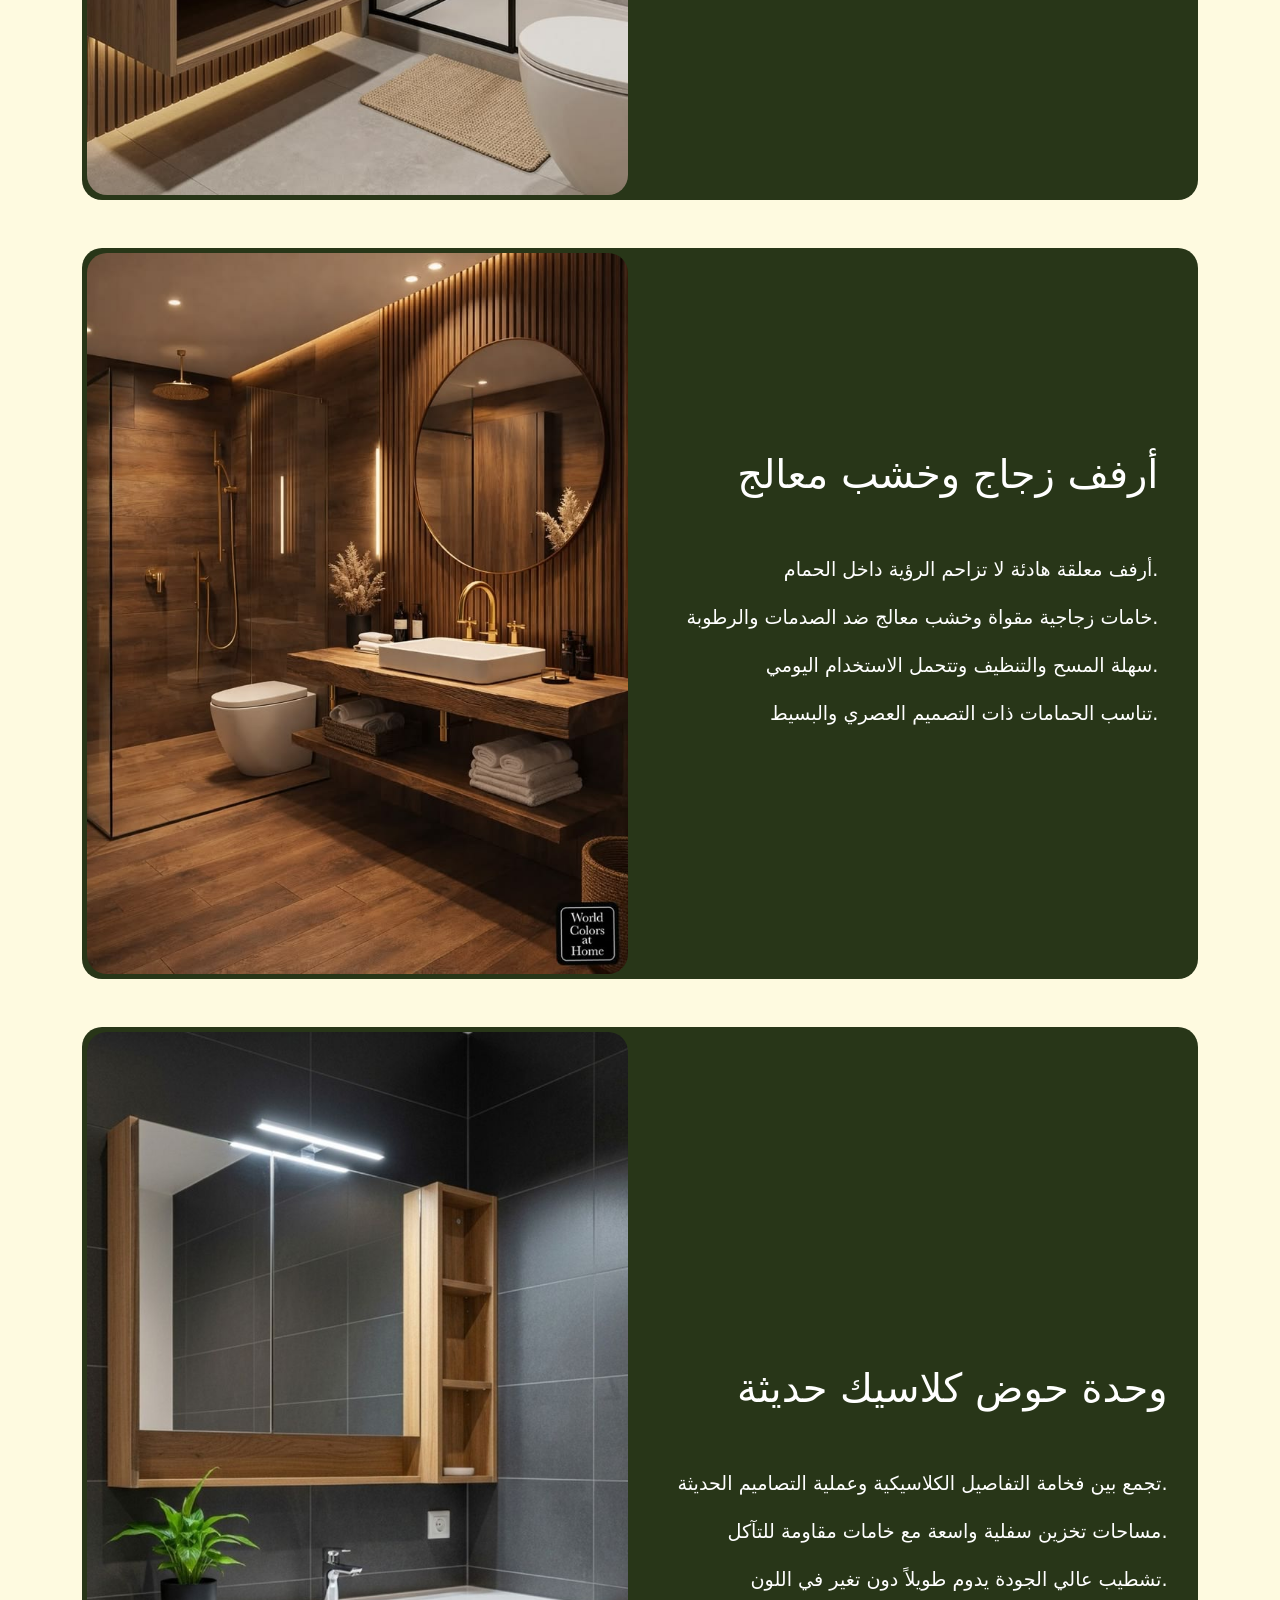
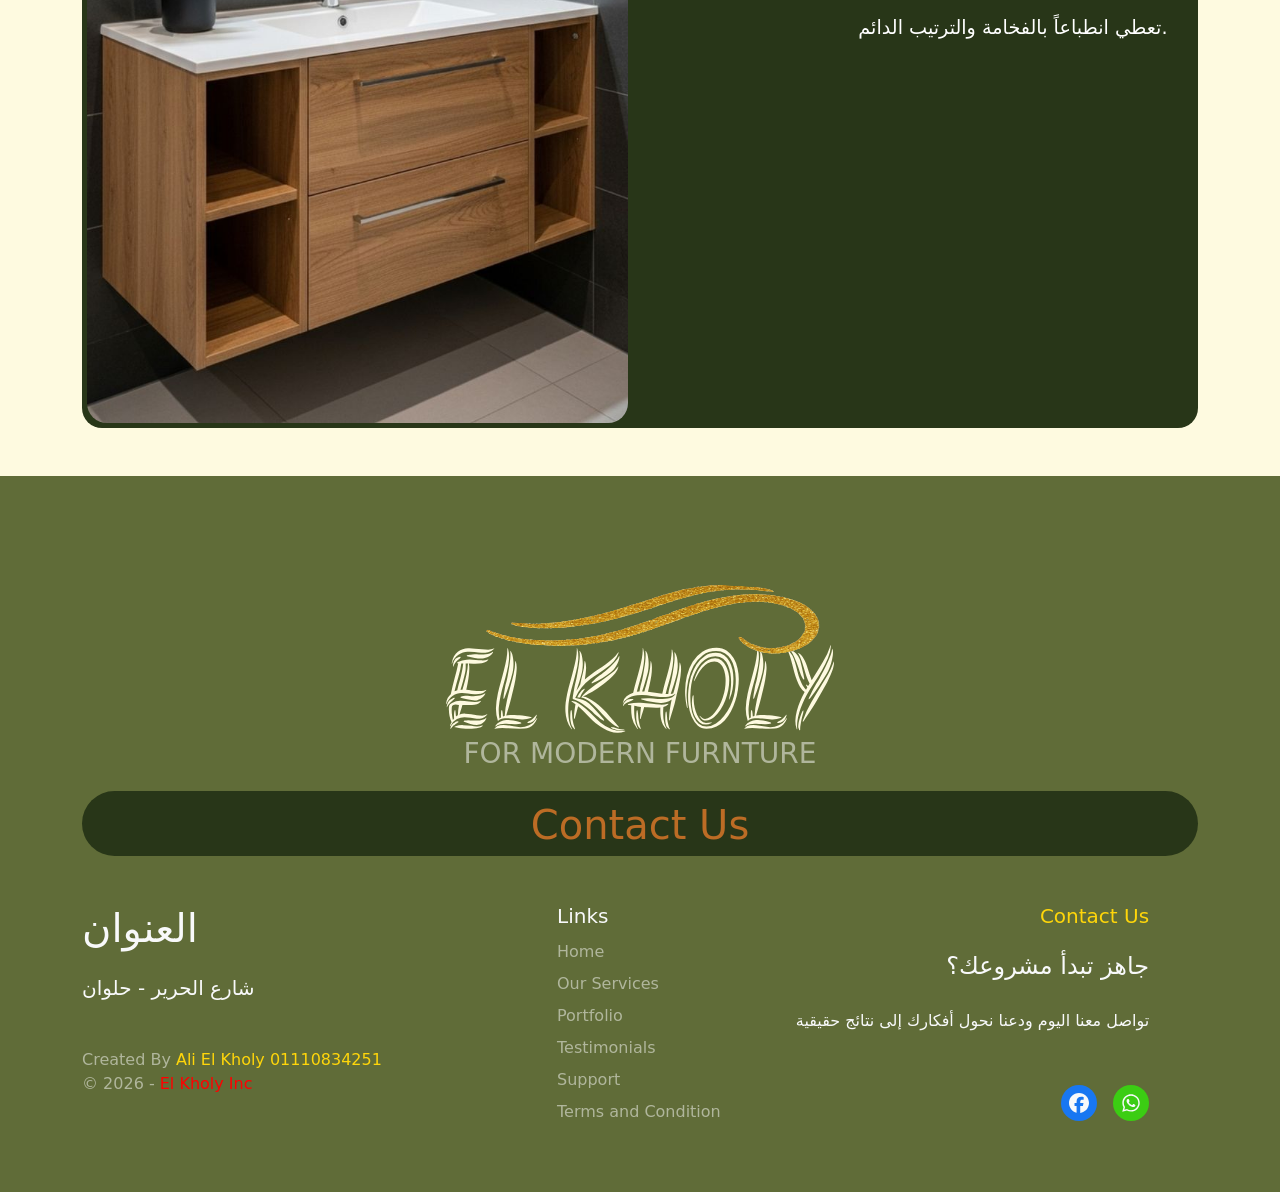
==== commit 792ddd2f: "bathroom" ====
--- a/bathroom.html
+++ b/bathroom.html
@@ -65,12 +65,18 @@
                     <div
                         class="col-md-12 col-lg-6 text-md-end text-center justify-content-center d-flex align-items-center">
                         <div class="text">
-                            <h1>Furniture</h1>
-                            <p class="mb-5 mt-5">
-                                Pellentesque in ipsum id orci porta dapibus. Vivamus magna justo, lacinia eget
-                                consectetur
-                                sed,
-                                convallis at tellus.
+                            <h1>وحدة حوض خشبية حديثة</h1>
+                            <p class="mb-5 mt-5">
+                             وحدة تخزين أسفل الحوض بتقفيل متين ومقاوم للرطوبة والماء.<br>
+
+
+تصاميم هادئة توفر مساحة لتنظيم الأدوات والمنظفات بذكاء.<br>
+
+
+أدراج سفلية مريحة تعطي مظهراً مرتباً وغير مزدحم.<br>
+
+
+متوفرة بألوان خشبية معالجة تناسب مختلف ديكورات الحمام.
                             </p>
                         </div>
                     </div>
@@ -85,12 +91,18 @@
                     <div
                         class="col-md-12 col-lg-6 text-md-end text-center justify-content-center d-flex align-items-center">
                         <div class="text">
-                            <h1>Furniture</h1>
-                            <p class="mb-5 mt-5">
-                                Pellentesque in ipsum id orci porta dapibus. Vivamus magna justo, lacinia eget
-                                consectetur
-                                sed,
-                                convallis at tellus.
+                            <h1>وحدة حوض معلقة</h1>
+                            <p class="mb-5 mt-5">
+                                تصميم معلق عن الأرض يسهل عملية تنظيف أرضية الحمام.<br>
+
+
+مساحة تخزين داخلية واسعة لحفظ المناشف والمستلزمات اليومية.<br>
+
+
+خامات عازلة تماماً للماء والحرارة لمنع التآكل مع الوقت.<br>
+
+
+تمنح الحمام مظهرًا عصريًا وشعورًا بالاتساع.
                             </p>
                         </div>
                     </div>
@@ -105,12 +117,18 @@
                     <div
                         class="col-md-12 col-lg-6 text-md-end text-center justify-content-center d-flex align-items-center">
                         <div class="text">
-                            <h1>Furniture</h1>
-                            <p class="mb-5 mt-5">
-                                Pellentesque in ipsum id orci porta dapibus. Vivamus magna justo, lacinia eget
-                                consectetur
-                                sed,
-                                convallis at tellus.
+                            <h1>طقم أرفف وعلب تخزين مودرن</h1>
+                            <p class="mb-5 mt-5">
+                              وحدات وعلب تخزين رأسية لاستغلال المساحات الجدارية الفارغة.<br>
+
+
+خامات خشبية وبلاستيكية معالجة ومضادة للرطوبة والبكتيريا.<br>
+
+
+تصميم بسيط يسهل الوصول للمستلزمات الشخصية بسرعة.<br>
+
+
+خيار ممتاز للحمامات الحديثة والمساحات الصغيرة.
                             </p>
                         </div>
                     </div>
@@ -125,12 +143,18 @@
                     <div
                         class="col-md-12 col-lg-6 text-md-end text-center justify-content-center d-flex align-items-center">
                         <div class="text">
-                            <h1>Furniture</h1>
-                            <p class="mb-5 mt-5">
-                                Pellentesque in ipsum id orci porta dapibus. Vivamus magna justo, lacinia eget
-                                consectetur
-                                sed,
-                                convallis at tellus.
+                            <h1>وحدة حوض مزدوجة</h1>
+                            <p class="mb-5 mt-5">
+                             تقفيل ممتازة بسعة تخزين ضخمة تحت الحوض لاستخدام أكثر من شخص.<br>
+
+
+تقسيمات داخلية متعددة لتنظيم الأدوات بشكل منفصل ومرتب.<br>
+
+
+خامات عالية الجودة مقاومة لتأثير بخار الماء والمنظفات.<br>
+
+
+تصميم فاخر يضيف لمسة راقية للحمامات الكبيرة.
                             </p>
                         </div>
                     </div>
@@ -145,12 +169,18 @@
                     <div
                         class="col-md-12 col-lg-6 text-md-end text-center justify-content-center d-flex align-items-center">
                         <div class="text">
-                            <h1>Furniture</h1>
-                            <p class="mb-5 mt-5">
-                                Pellentesque in ipsum id orci porta dapibus. Vivamus magna justo, lacinia eget
-                                consectetur
-                                sed,
-                                convallis at tellus.
+                            <h1>وحدة حوض مع أرفف جانبية مفتوحة</h1>
+                            <p class="mb-5 mt-5">
+                                تدمج بين المغلق للتخزين والأرفف المفتوحة للشامبوهات والديكور.<br>
+
+
+أسطح معالجة مقاومة للبقع وسهلة المسح والتنظيف اليومي.<br>
+
+
+مفصلات إغلاق ناعم (Soft Close) لراحة وسلاسة الاستخدام.<br>
+
+
+متوفرة بدرجات ألوان حديثة تتماشى مع السيراميك والموزاييك.
                             </p>
                         </div>
                     </div>
@@ -165,12 +195,18 @@
                     <div
                         class="col-md-12 col-lg-6 text-md-end text-center justify-content-center d-flex align-items-center">
                         <div class="text">
-                            <h1>Furniture</h1>
-                            <p class="mb-5 mt-5">
-                                Pellentesque in ipsum id orci porta dapibus. Vivamus magna justo, lacinia eget
-                                consectetur
-                                sed,
-                                convallis at tellus.
+                            <h1>كبائن تخزين حائطية</h1>
+                            <p class="mb-5 mt-5">
+                             علب تخزين معلقة على الحائط بحجم مدمج وعملي جداً.<br>
+
+
+تحمي أدواتك الشخصية والمناشف من التعرض المباشر للماء.<br>
+
+
+خامات متينة بمظهر عصري يكمل ديكور الحمام.<br>
+
+
+سهلة التركيب والاستخدام اليومي في مختلف الزوايا.
                             </p>
                         </div>
                     </div>
@@ -185,12 +221,18 @@
                     <div
                         class="col-md-12 col-lg-6 text-md-end text-center justify-content-center d-flex align-items-center">
                         <div class="text">
-                            <h1>Furniture</h1>
-                            <p class="mb-5 mt-5">
-                                Pellentesque in ipsum id orci porta dapibus. Vivamus magna justo, lacinia eget
-                                consectetur
-                                sed,
-                                convallis at tellus.
+                            <h1>وحدة حوض للمساحات الضيقة</h1>
+                            <p class="mb-5 mt-5">
+                           مخصصة للحمامات الصغيرة وعازلة للماء بشكل كامل.<br>
+
+
+توفر مساحة تخزين سفلية بالرغم من صغر حجمها الخارجي.<br>
+
+
+ألوان هادئة تعطي انطباعاً بالاتساع والترتيب.<br>
+
+
+خيار عملي وجذاب لحمامات الضيوف والمساحات الملمومة.
                             </p>
                         </div>
                     </div>
@@ -205,12 +247,18 @@
                     <div
                         class="col-md-12 col-lg-6 text-md-end text-center justify-content-center d-flex align-items-center">
                         <div class="text">
-                            <h1>Furniture</h1>
-                            <p class="mb-5 mt-5">
-                                Pellentesque in ipsum id orci porta dapibus. Vivamus magna justo, lacinia eget
-                                consectetur
-                                sed,
-                                convallis at tellus.
+                            <h1>وحدة حوض خشبية بتأثير طبيعي</h1>
+                            <p class="mb-5 mt-5">
+                               قشرة خشبية معالجة تمنح الحمام جوًا دافئًا ومريحًا.<br>
+
+
+أرفف داخلية مقواة لتحمل أوزان المنظفات الثقيلة.<br>
+
+
+مقابض مخفية لتصميم مسطح وسلس وسهل التنظيف.<br>
+
+
+جودة تقفيل ممتازة تعيش لسنوات طويلة دون تأثر.
                             </p>
                         </div>
                     </div>
@@ -225,12 +273,18 @@
                     <div
                         class="col-md-12 col-lg-6 text-md-end text-center justify-content-center d-flex align-items-center">
                         <div class="text">
-                            <h1>Furniture</h1>
-                            <p class="mb-5 mt-5">
-                                Pellentesque in ipsum id orci porta dapibus. Vivamus magna justo, lacinia eget
-                                consectetur
-                                sed,
-                                convallis at tellus.
+                            <h1>طقم أرفف معلقة تحت الحوض</h1>
+                            <p class="mb-5 mt-5">
+                             تصميم مفتوح يعتمد على الأرفف لسهولة تناول المناشف والأدوات.<br>
+
+
+دهانات وخامات مقاومة للمياه والصداء والتعفن.<br>
+
+
+يمنح الحمام لمسة مودرن شبيهة بالفنادق الفاخرة.<br>
+
+
+يناسب الاستخدام السريع والترتيب المباشر.
                             </p>
                         </div>
                     </div>
@@ -245,12 +299,18 @@
                     <div
                         class="col-md-12 col-lg-6 text-md-end text-center justify-content-center d-flex align-items-center">
                         <div class="text">
-                            <h1>Furniture</h1>
-                            <p class="mb-5 mt-5">
-                                Pellentesque in ipsum id orci porta dapibus. Vivamus magna justo, lacinia eget
-                                consectetur
-                                sed,
-                                convallis at tellus.
+                            <h1>وحدة حوض رخام مع تقفيل خشبي سفلي</h1>
+                            <p class="mb-5 mt-5">
+                             دمج راقي بين سطح الرخام والوحدة الخشبية المعالجة سفلية.<br>
+
+
+أدراج واسعة بتقسيمات مخصصة لتنظيم الفرش والأدوات الصغيرة.<br>
+
+
+أسطح عازلة ومقاومة للترسبات الجيرية والماء.<br>
+
+
+تصميم عصري يلائم الحمامات الحديثة والماستر.
                             </p>
                         </div>
                     </div>
@@ -265,12 +325,18 @@
                     <div
                         class="col-md-12 col-lg-6 text-md-end text-center justify-content-center d-flex align-items-center">
                         <div class="text">
-                            <h1>Furniture</h1>
-                            <p class="mb-5 mt-5">
-                                Pellentesque in ipsum id orci porta dapibus. Vivamus magna justo, lacinia eget
-                                consectetur
-                                sed,
-                                convallis at tellus.
+                            <h1>علب وأرفف دائرية/مربعة مودرن</h1>
+                            <p class="mb-5 mt-5">
+                            علب حائطية ديكورية تعطي شكلاً جمالياً وتوفر مساحة تخزين.<br>
+
+
+مناسبة لوضع الشموع، العطور، والمستلزمات الخفيفة.<br>
+
+
+تصاميم مقاومة للحرارة والرطوبة العالية داخل الحمام.<br>
+
+
+تضفي لمسة فنية وتلفت الأنظار لترتيب الحمام.
                             </p>
                         </div>
                     </div>
@@ -285,12 +351,18 @@
                     <div
                         class="col-md-12 col-lg-6 text-md-end text-center justify-content-center d-flex align-items-center">
                         <div class="text">
-                            <h1>Furniture</h1>
-                            <p class="mb-5 mt-5">
-                                Pellentesque in ipsum id orci porta dapibus. Vivamus magna justo, lacinia eget
-                                consectetur
-                                sed,
-                                convallis at tellus.
+                            <h1>وحدة تخزين طولية</h1>
+                            <p class="mb-5 mt-5">
+                            دولاب حمام رفيع وطويل لاستغلال الارتفاعات الفارغة.<br>
+
+
+تقسيمات متعددة تفصل بين أدوات العناية والمنظفات.<br>
+
+
+خامات مقاومة للرطوبة مع أبواب محكمة الإغلاق.<br>
+
+
+شكل أنيق وموفر جداً لمساحة الأرضية.
                             </p>
                         </div>
                     </div>
@@ -305,12 +377,18 @@
                     <div
                         class="col-md-12 col-lg-6 text-md-end text-center justify-content-center d-flex align-items-center">
                         <div class="text">
-                            <h1>Furniture</h1>
-                            <p class="mb-5 mt-5">
-                                Pellentesque in ipsum id orci porta dapibus. Vivamus magna justo, lacinia eget
-                                consectetur
-                                sed,
-                                convallis at tellus.
+                            <h1>وحدة حوض - تصميم انسيابي</h1>
+                            <p class="mb-5 mt-5">
+                            نظام فتح بالضغط أو مقبض مخفي لشكل ناعم وعصري.<br>
+
+
+أسطح مسطحة تماماً تمنع تراكم الأتربة والمياه عليها.<br>
+
+
+أدراج سفلية عميقة تسع الأدوات ذات الحجم الكبير.<br>
+
+
+متوفرة بألوان أوف وايت ورمادي مودرن مريحة للعين.
                             </p>
                         </div>
                     </div>
@@ -325,12 +403,18 @@
                     <div
                         class="col-md-12 col-lg-6 text-md-end text-center justify-content-center d-flex align-items-center">
                         <div class="text">
-                            <h1>Furniture</h1>
-                            <p class="mb-5 mt-5">
-                                Pellentesque in ipsum id orci porta dapibus. Vivamus magna justo, lacinia eget
-                                consectetur
-                                sed,
-                                convallis at tellus.
+                            <h1>طقم علب تخزين مغلقة</h1>
+                            <p class="mb-5 mt-5">
+                           كبائن مغلقة تحمي المناشف والورقيات من بخار الدش والماء.<br>
+
+
+تقسيم داخلي عملي يتيح لك ترتيب كل فئة على حدة.<br>
+
+
+خامات خفيفة وقوية وسهلة التثبيت على الحوائط.<br>
+
+
+تصميم رمادي/رمادي داكن شيك وعملي.
                             </p>
                         </div>
                     </div>
@@ -345,12 +429,18 @@
                     <div
                         class="col-md-12 col-lg-6 text-md-end text-center justify-content-center d-flex align-items-center">
                         <div class="text">
-                            <h1>Furniture</h1>
-                            <p class="mb-5 mt-5">
-                                Pellentesque in ipsum id orci porta dapibus. Vivamus magna justo, lacinia eget
-                                consectetur
-                                sed,
-                                convallis at tellus.
+                            <h1>وحدة حوض بمرآة وتخزين مدمج</h1>
+                            <p class="mb-5 mt-5">
+                           تجمع بين مرآة الحمام ووحدة تخزين خلفية مخفية.<br>
+
+
+توفر مساحة ممتازة لحفظ مستحضرات التجميل وأدوات الحلاقة.<br>
+
+
+إضاءة وتقفيل ممتازين لمظهر عصري متكامل.<br>
+
+
+خيار مثالي لاستغلال كل سم في الحمام.
                             </p>
                         </div>
                     </div>
@@ -365,12 +455,18 @@
                     <div
                         class="col-md-12 col-lg-6 text-md-end text-center justify-content-center d-flex align-items-center">
                         <div class="text">
-                            <h1>Furniture</h1>
-                            <p class="mb-5 mt-5">
-                                Pellentesque in ipsum id orci porta dapibus. Vivamus magna justo, lacinia eget
-                                consectetur
-                                sed,
-                                convallis at tellus.
+                            <h1>أرفف زجاج وخشب معالج</h1>
+                            <p class="mb-5 mt-5">
+                          أرفف معلقة هادئة لا تزاحم الرؤية داخل الحمام.<br>
+
+
+خامات زجاجية مقواة وخشب معالج ضد الصدمات والرطوبة.<br>
+
+
+سهلة المسح والتنظيف وتتحمل الاستخدام اليومي.<br>
+
+
+تناسب الحمامات ذات التصميم العصري والبسيط.
                             </p>
                         </div>
                     </div>
@@ -385,12 +481,18 @@
                     <div
                         class="col-md-12 col-lg-6 text-md-end text-center justify-content-center d-flex align-items-center">
                         <div class="text">
-                            <h1>Furniture</h1>
-                            <p class="mb-5 mt-5">
-                                Pellentesque in ipsum id orci porta dapibus. Vivamus magna justo, lacinia eget
-                                consectetur
-                                sed,
-                                convallis at tellus.
+                            <h1>وحدة حوض كلاسيك حديثة</h1>
+                            <p class="mb-5 mt-5">
+                                تجمع بين فخامة التفاصيل الكلاسيكية وعملية التصاميم الحديثة.<br>
+
+
+مساحات تخزين سفلية واسعة مع خامات مقاومة للتآكل.<br>
+
+
+تشطيب عالي الجودة يدوم طويلاً دون تغير في اللون.<br>
+
+
+تعطي انطباعاً بالفخامة والترتيب الدائم.
                             </p>
                         </div>
                     </div>
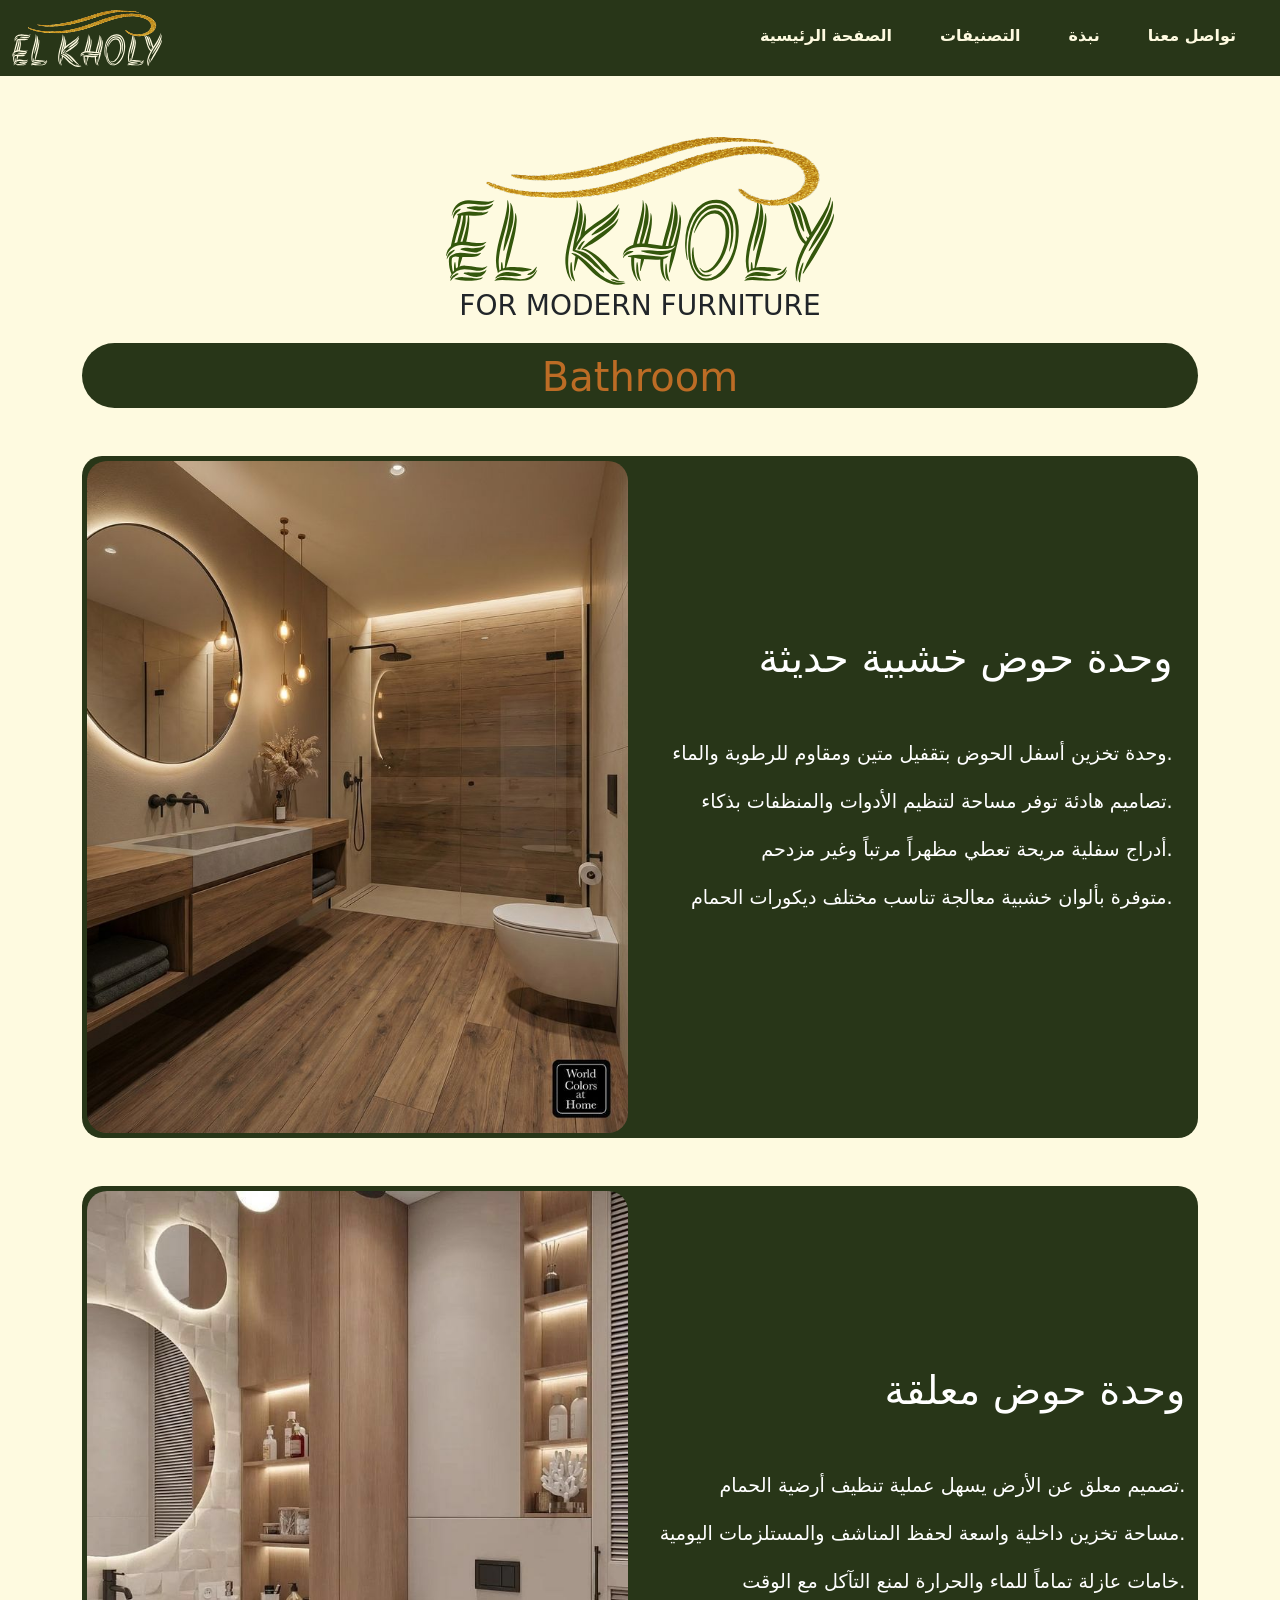
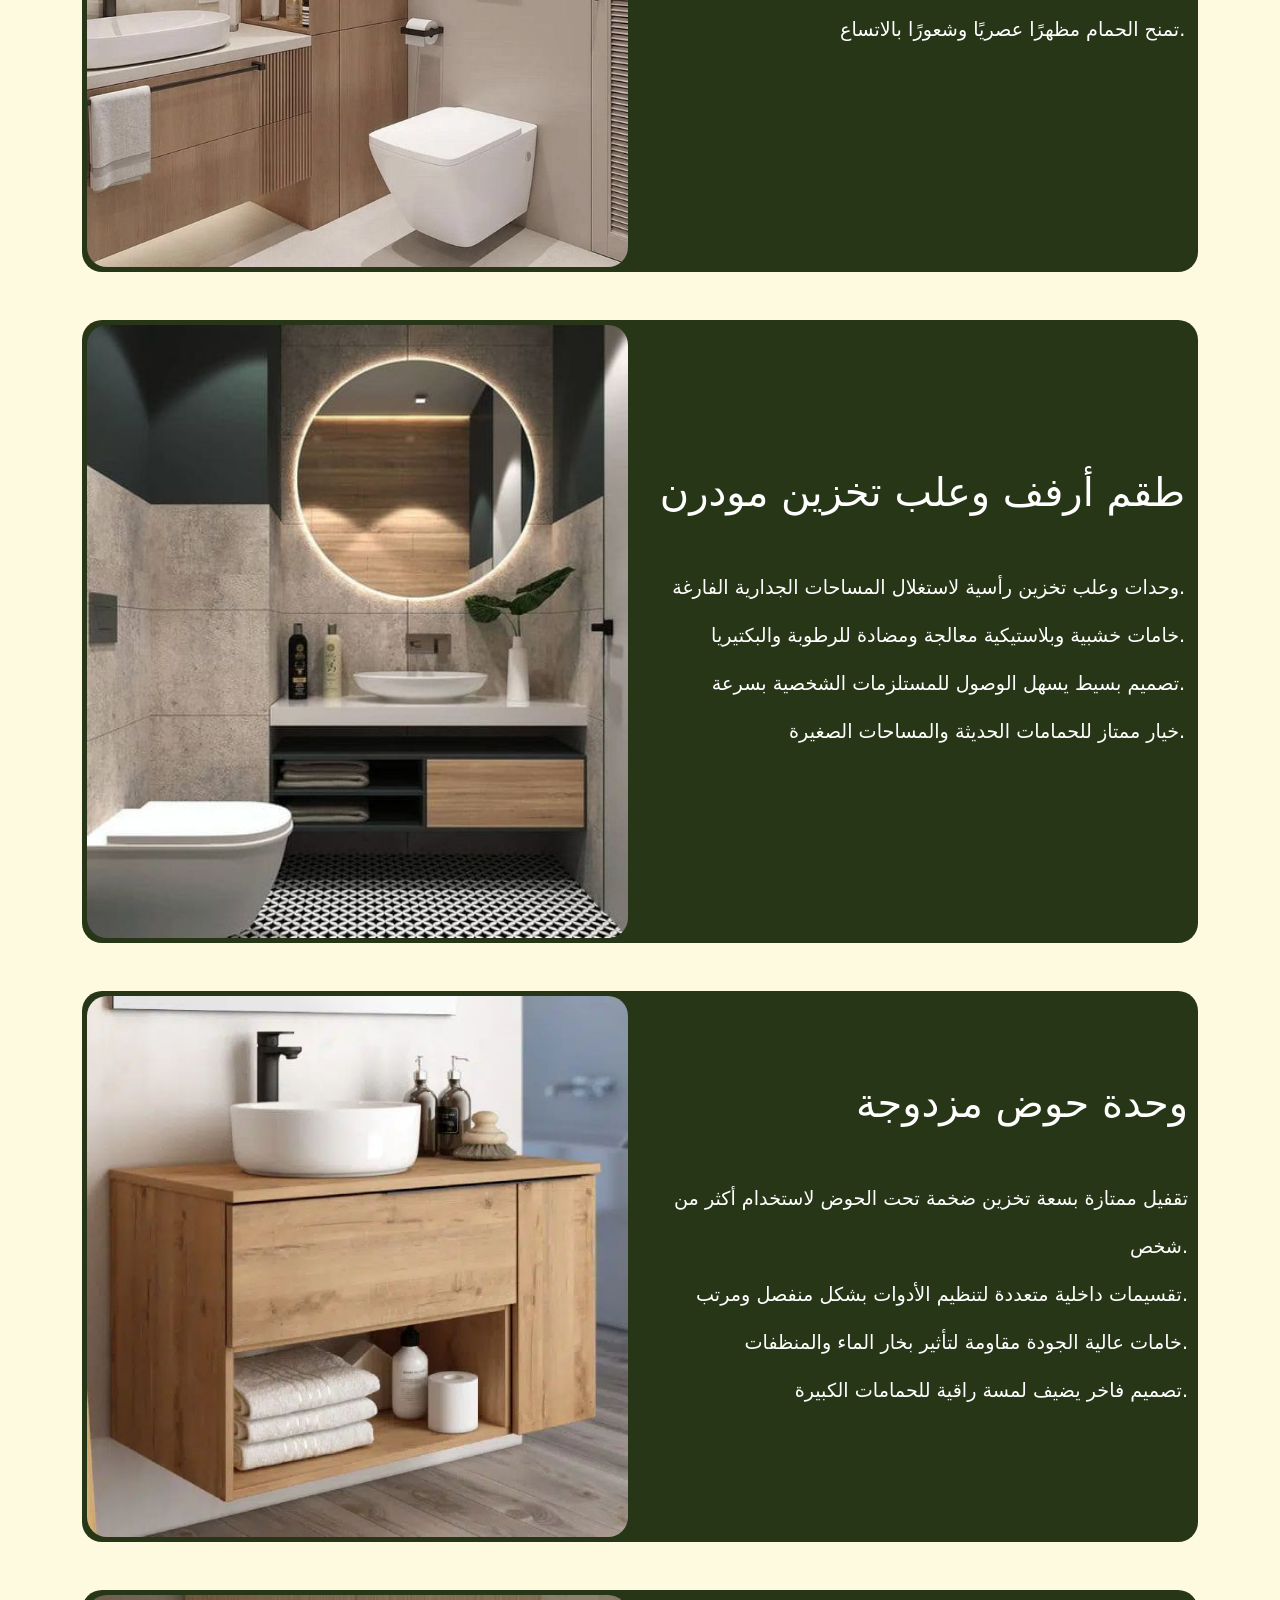
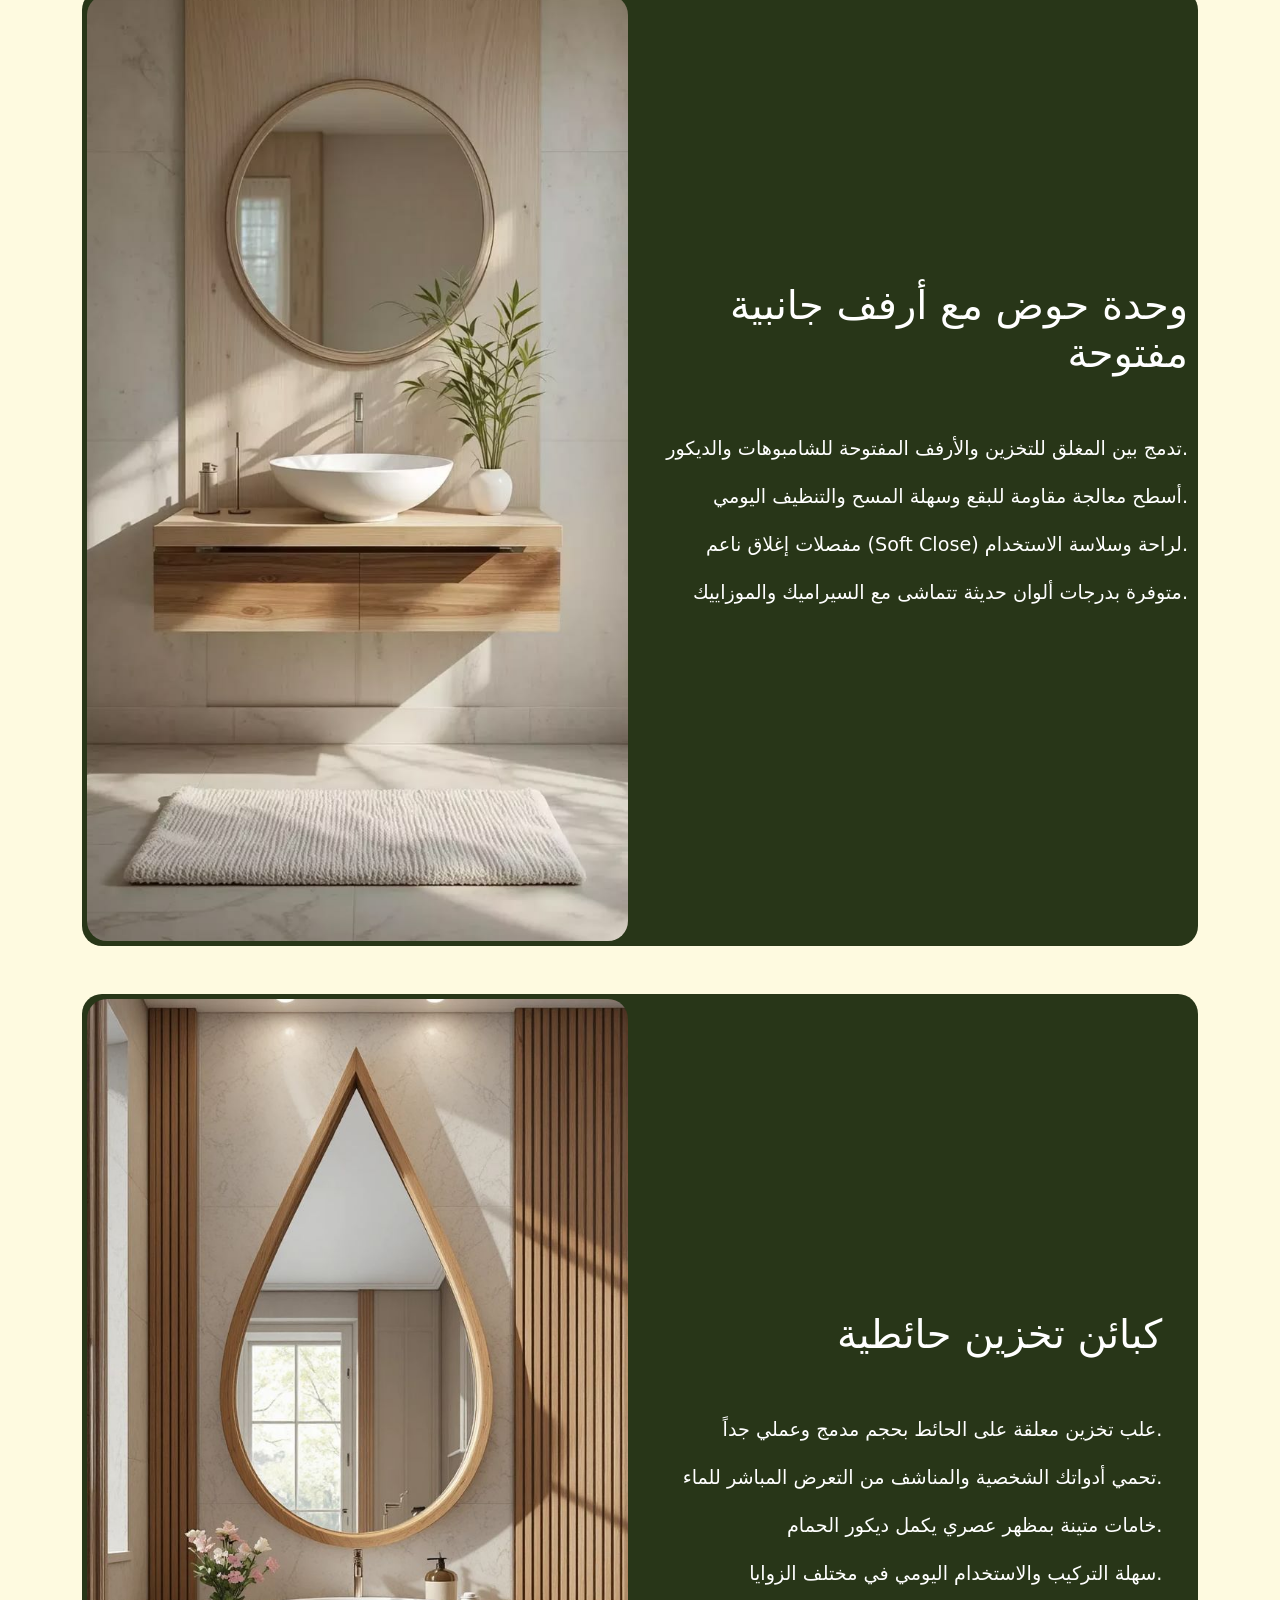
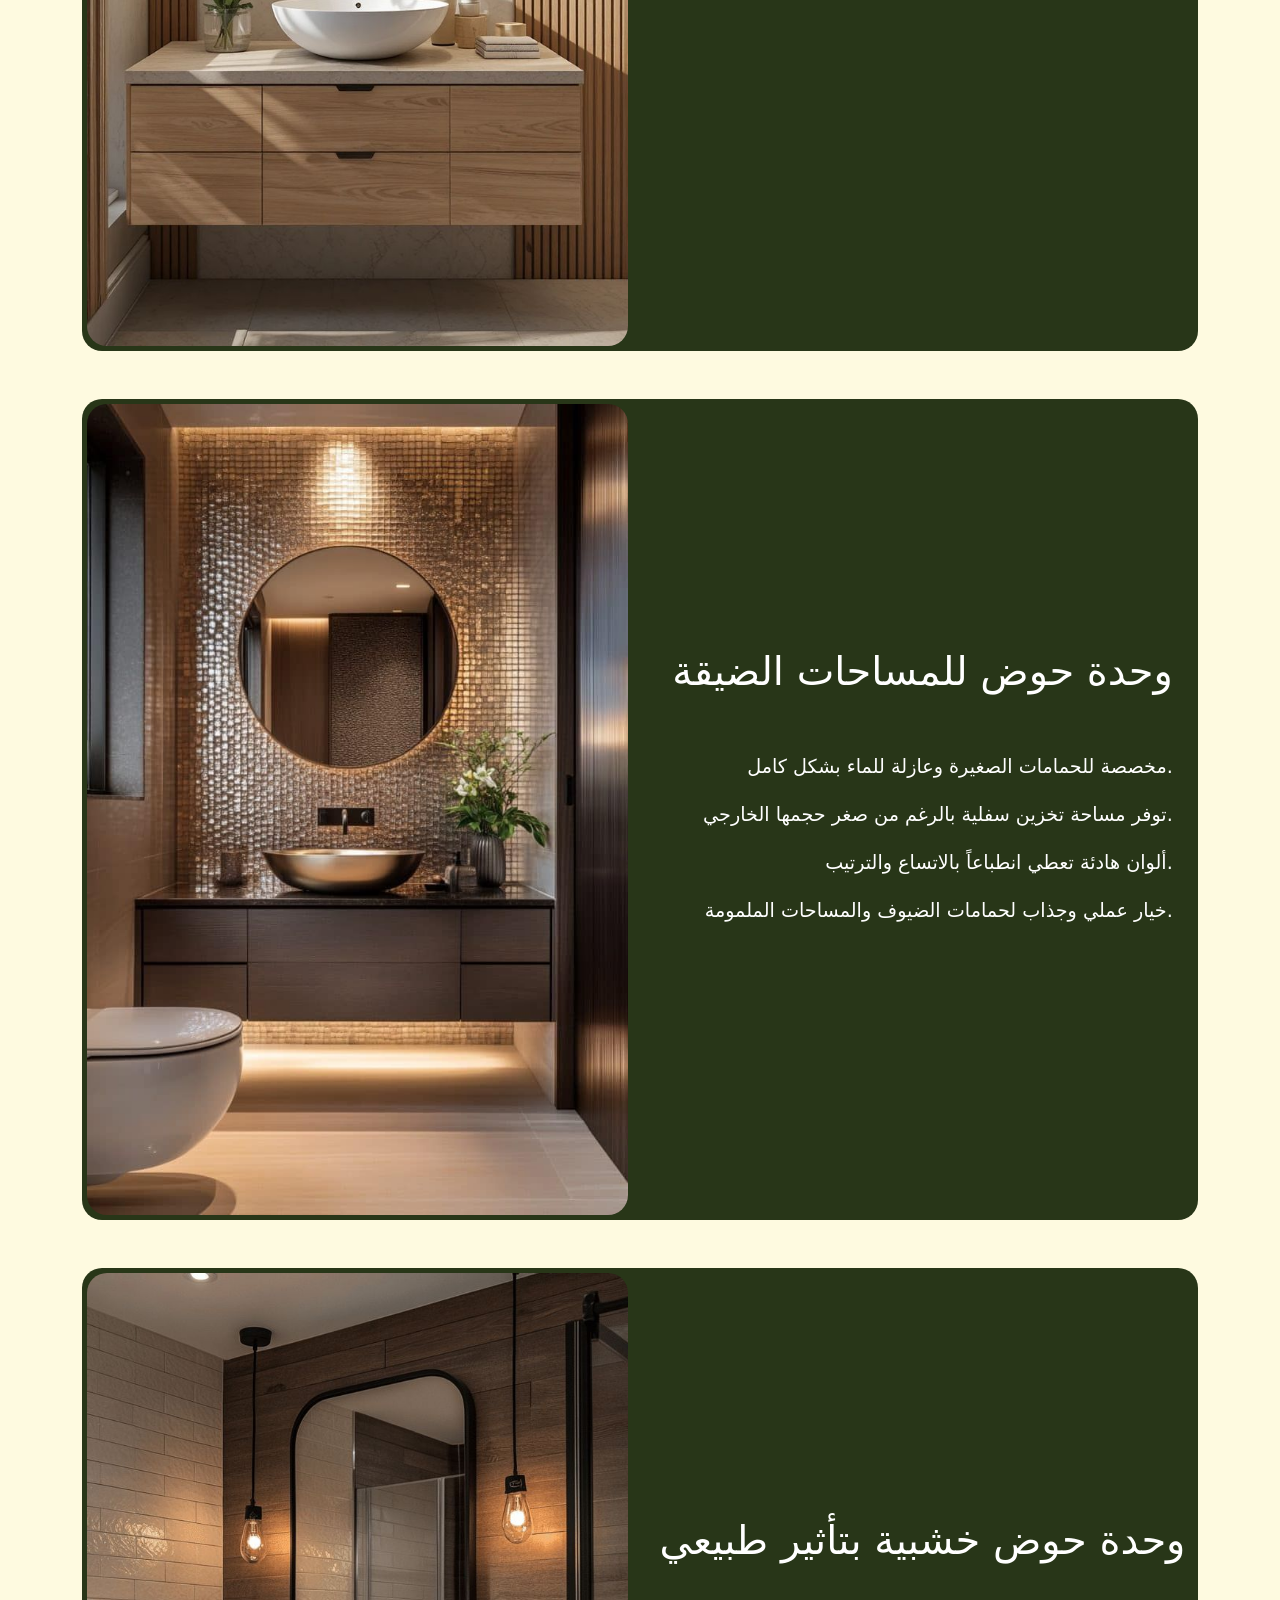
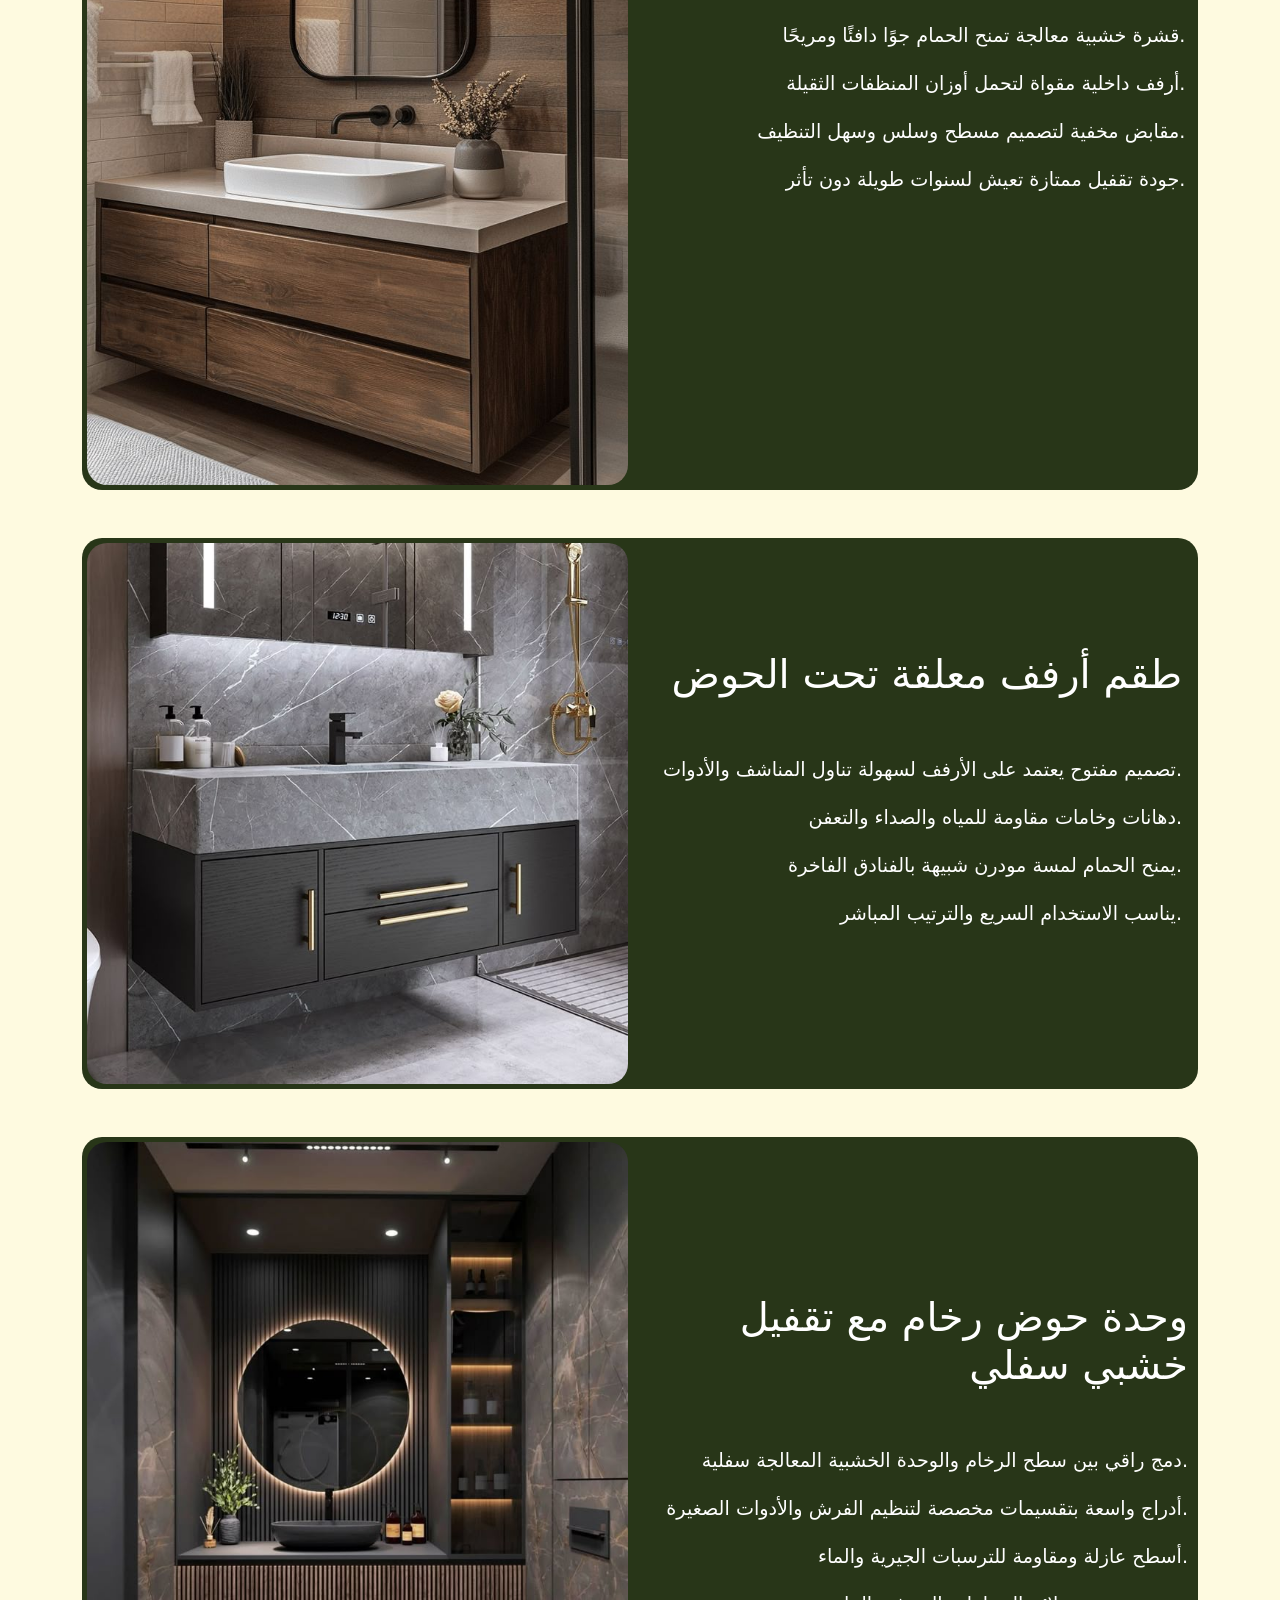
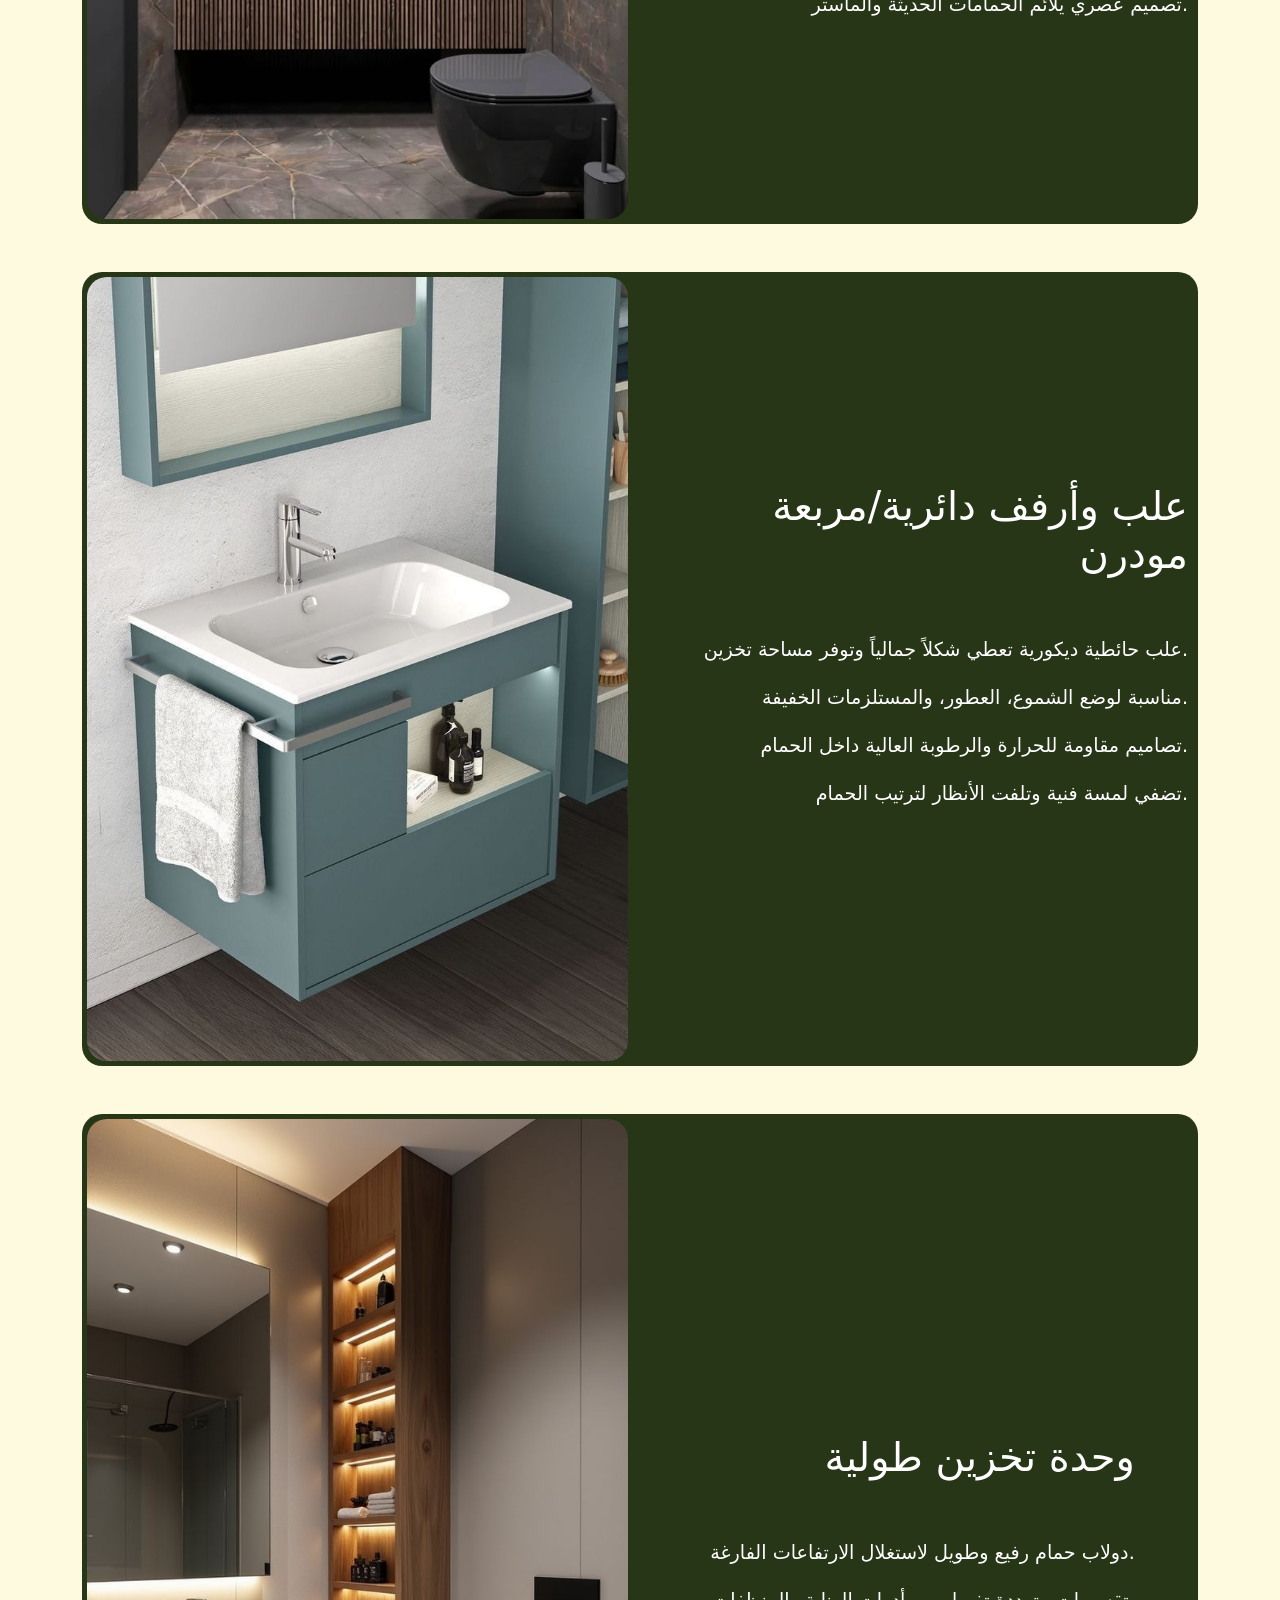
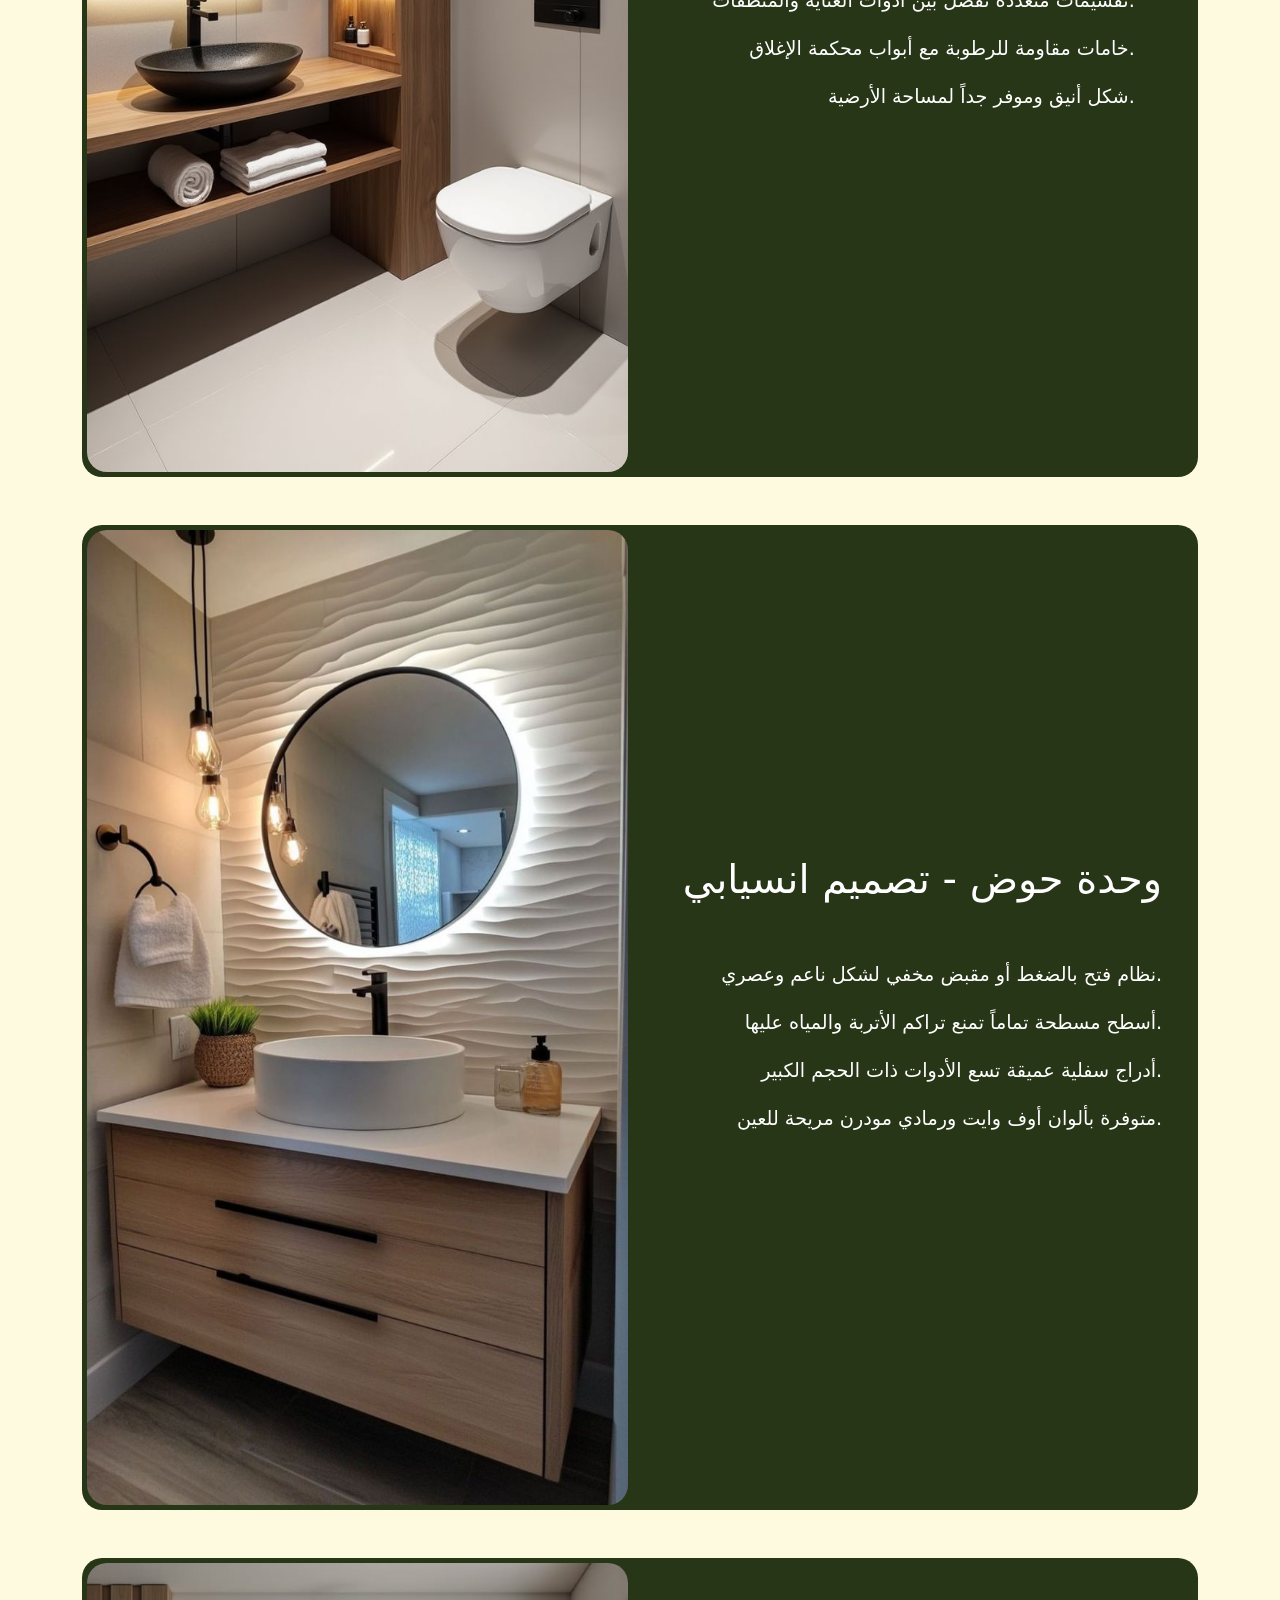
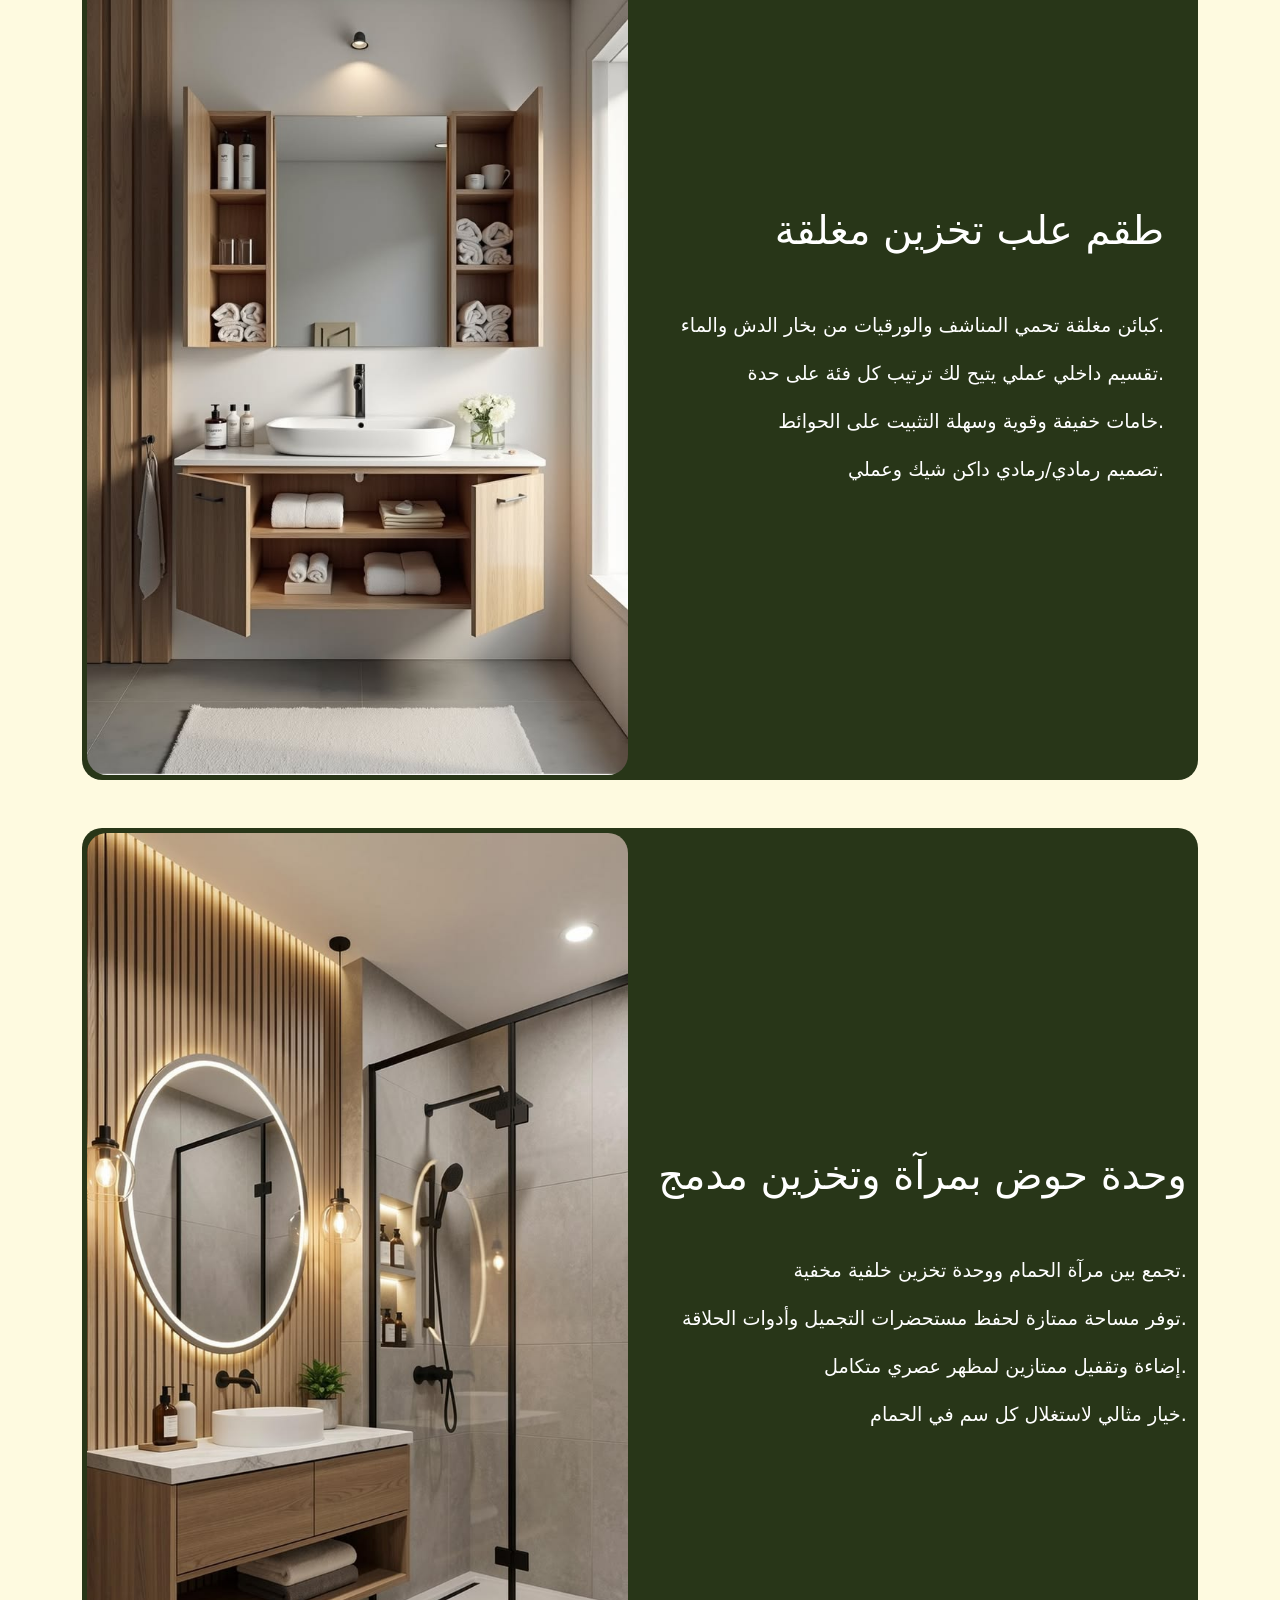
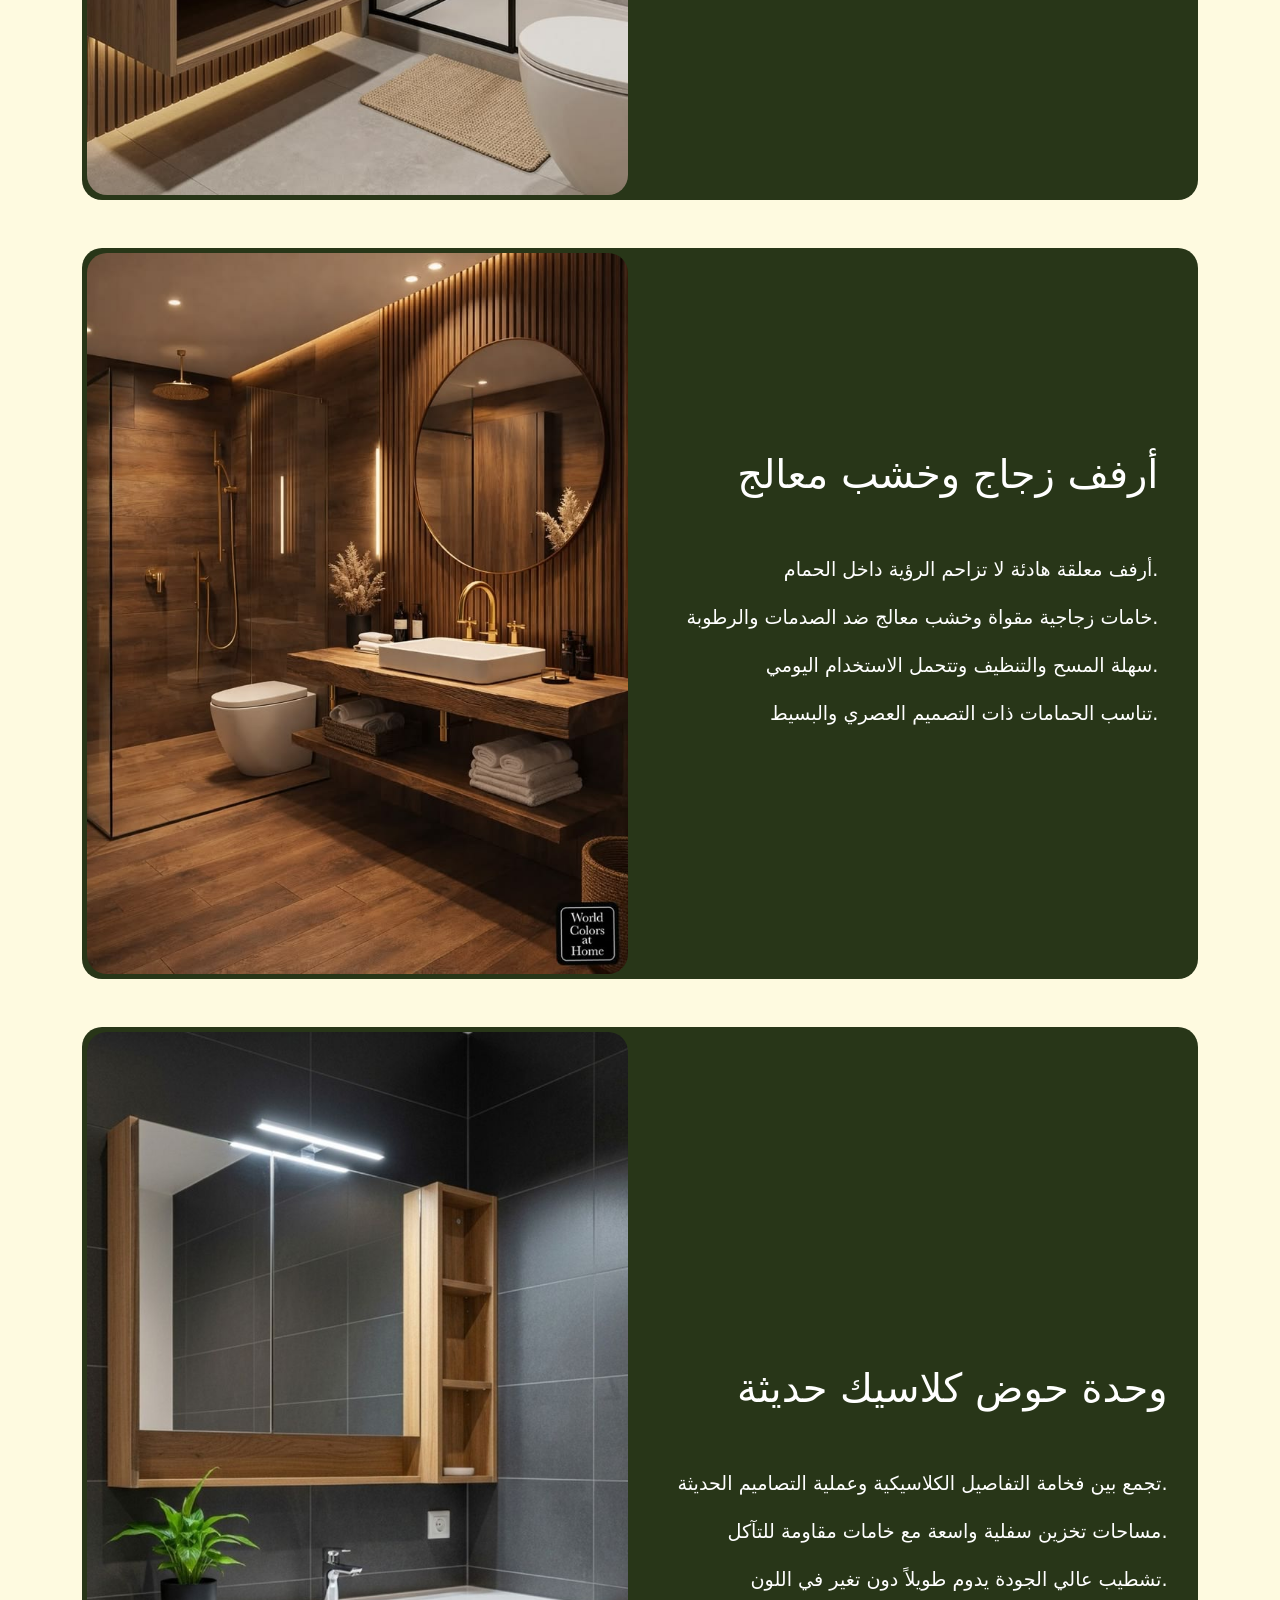
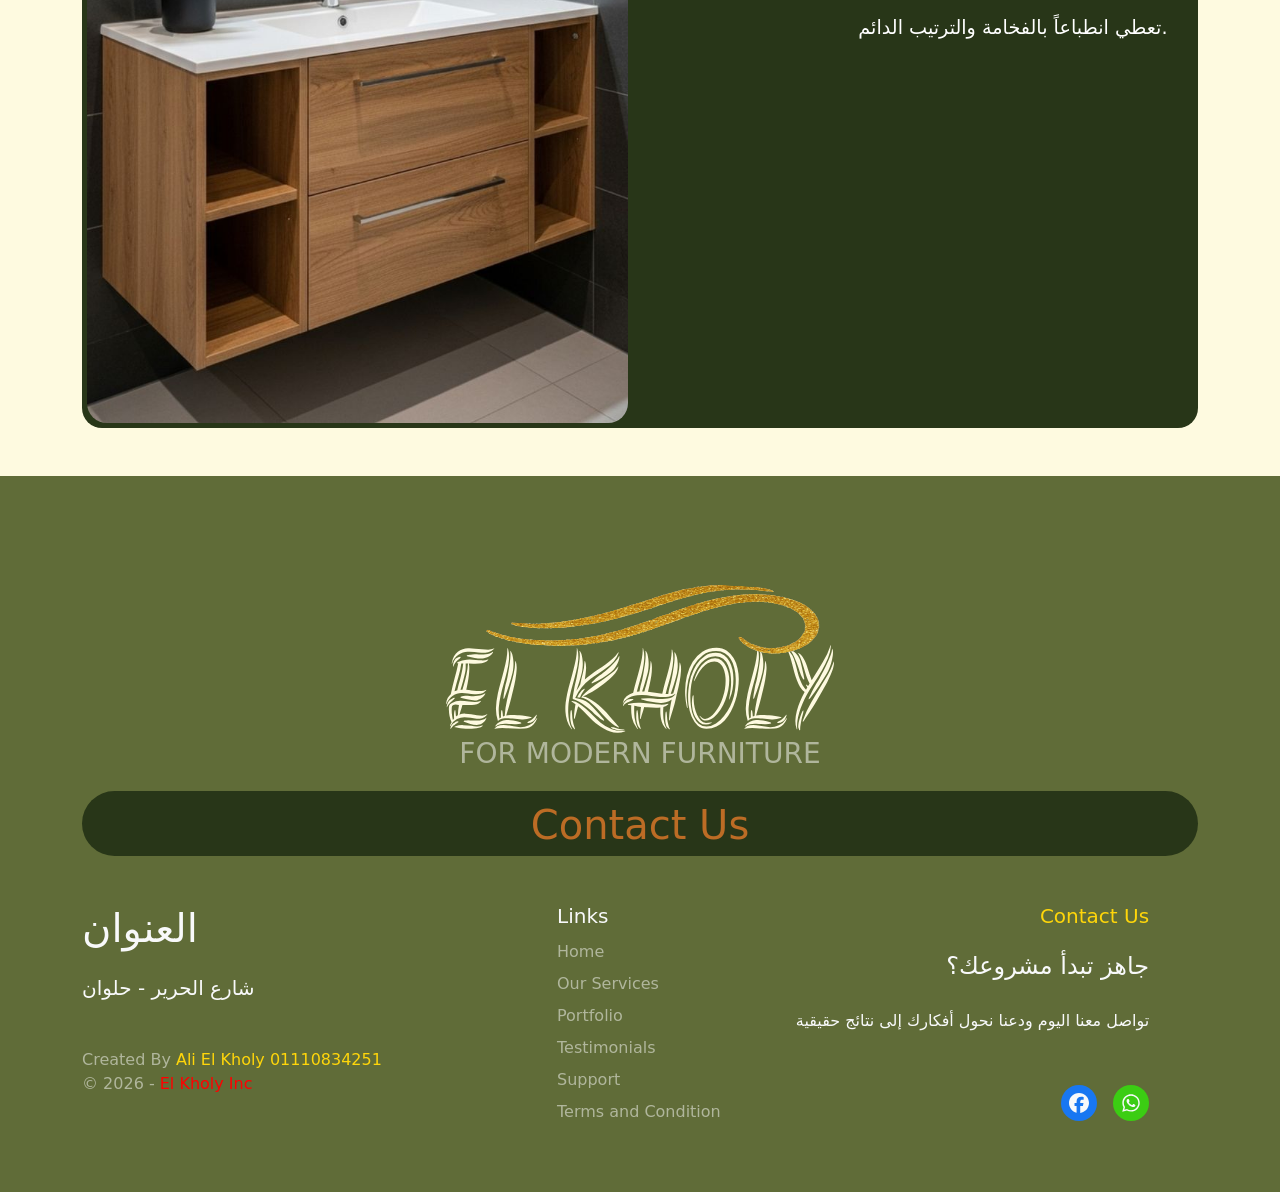
==== commit 37e55d41: "spiling" ====
--- a/bathroom.html
+++ b/bathroom.html
@@ -53,7 +53,7 @@
             <div class="main-title mt-5 mb-5 position-relative text-center justify-content-center">
                 <img src="img/logo2.svg" alt="">
 
-                <p class=" text-uppercase fs-3 fs-md-2 fs-sm-1">For modern furnture</p>
+                <p class=" text-uppercase fs-3 fs-md-2 fs-sm-1">For modern furniture</p>
 
                 <h1 class=" ">Bathroom</h1>
             </div>
@@ -507,7 +507,7 @@
             <div class="main-title mt-5 mb-5 position-relative text-center justify-content-center">
                 <img src="img/logo.svg" alt="">
 
-                <p class=" text-uppercase fs-3 fs-md-2 fs-sm-1">For modern furnture</p>
+                <p class=" text-uppercase fs-3 fs-md-2 fs-sm-1">For modern furniture</p>
 
                 <h1 class=" ">Contact Us</h1>
             </div>
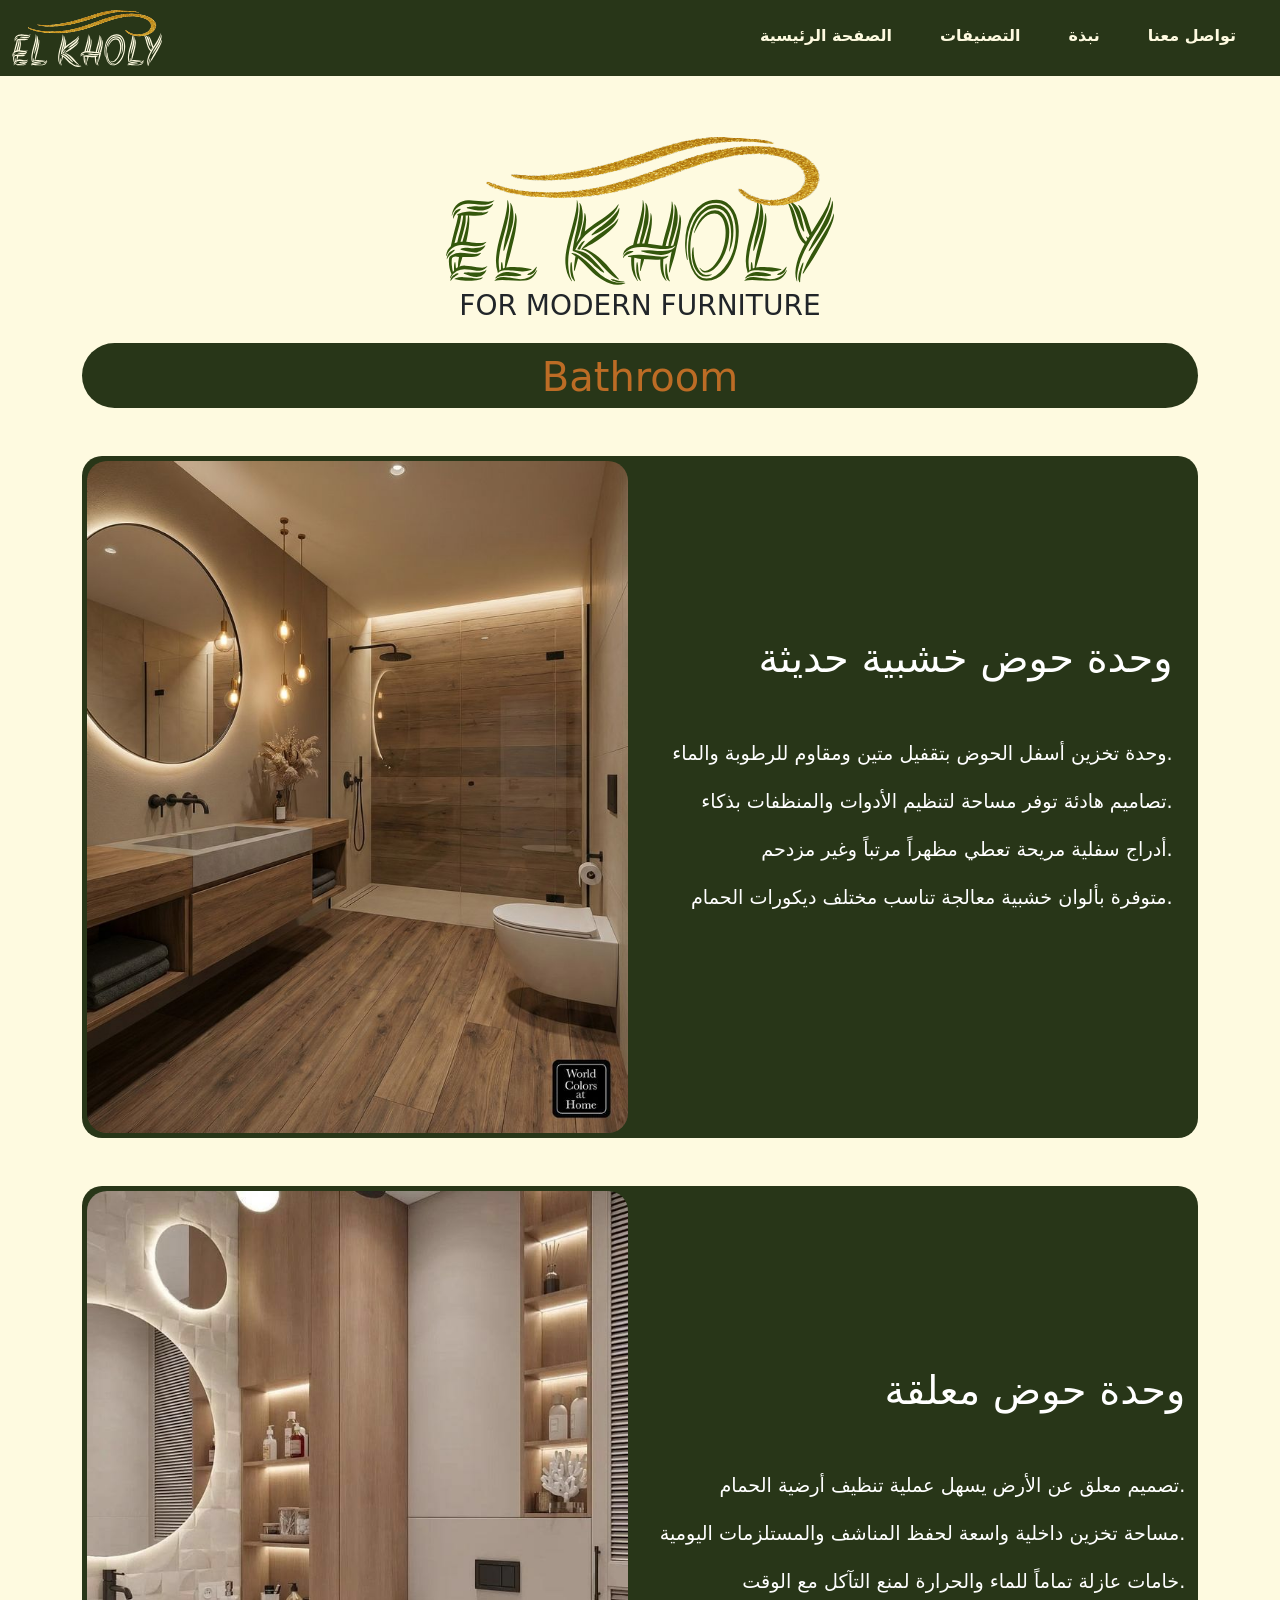
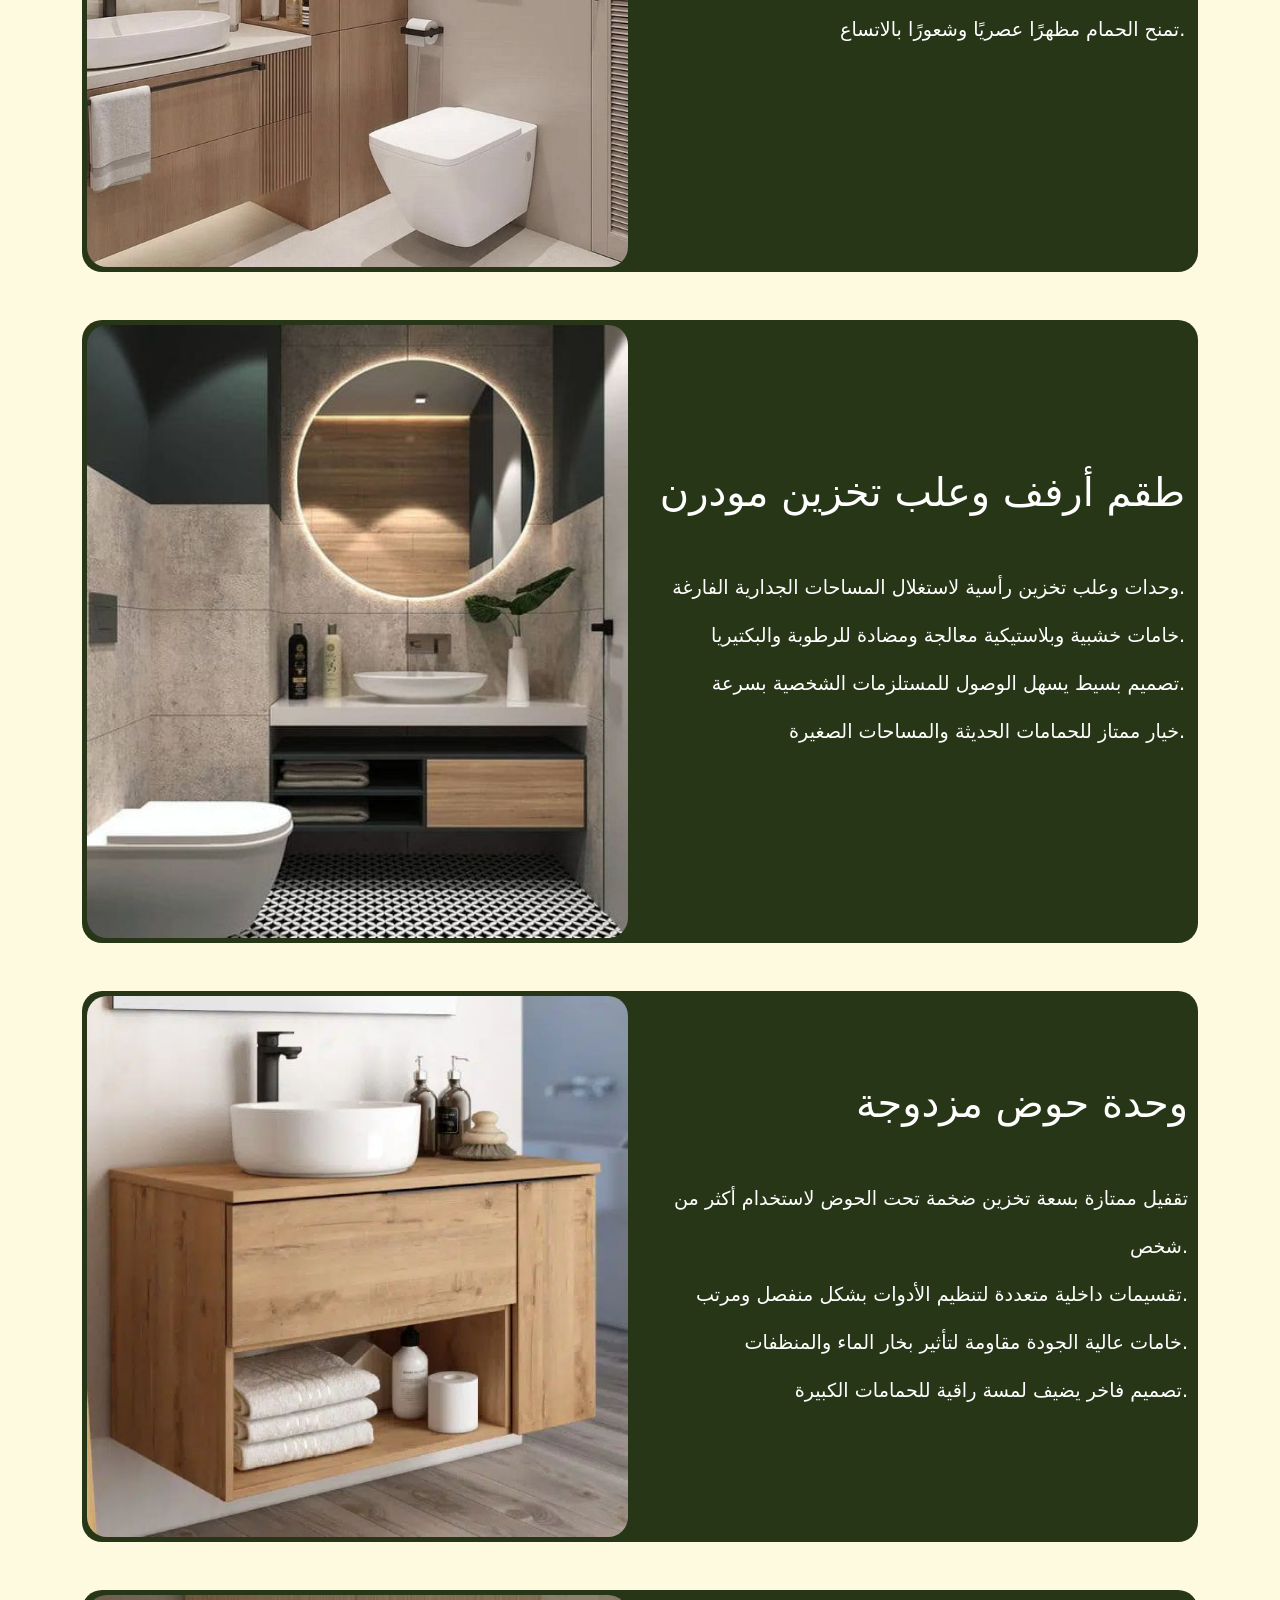
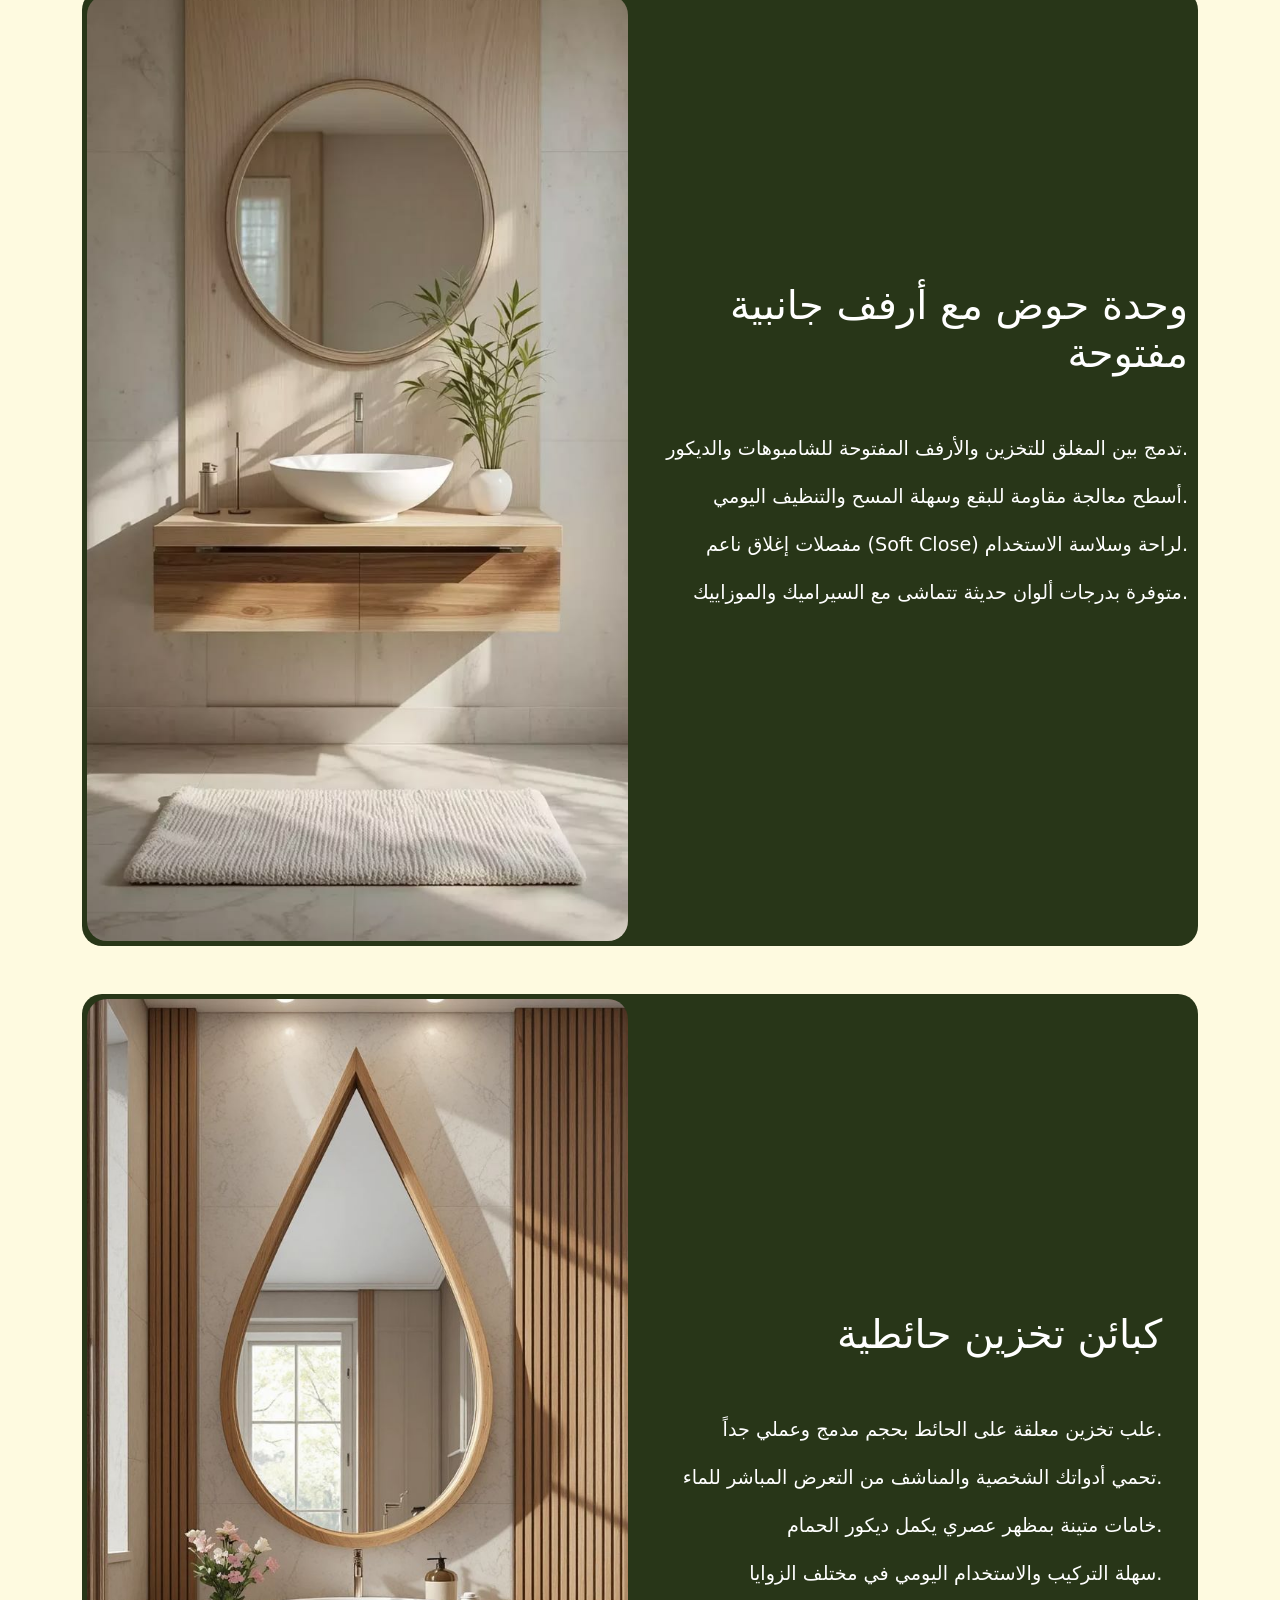
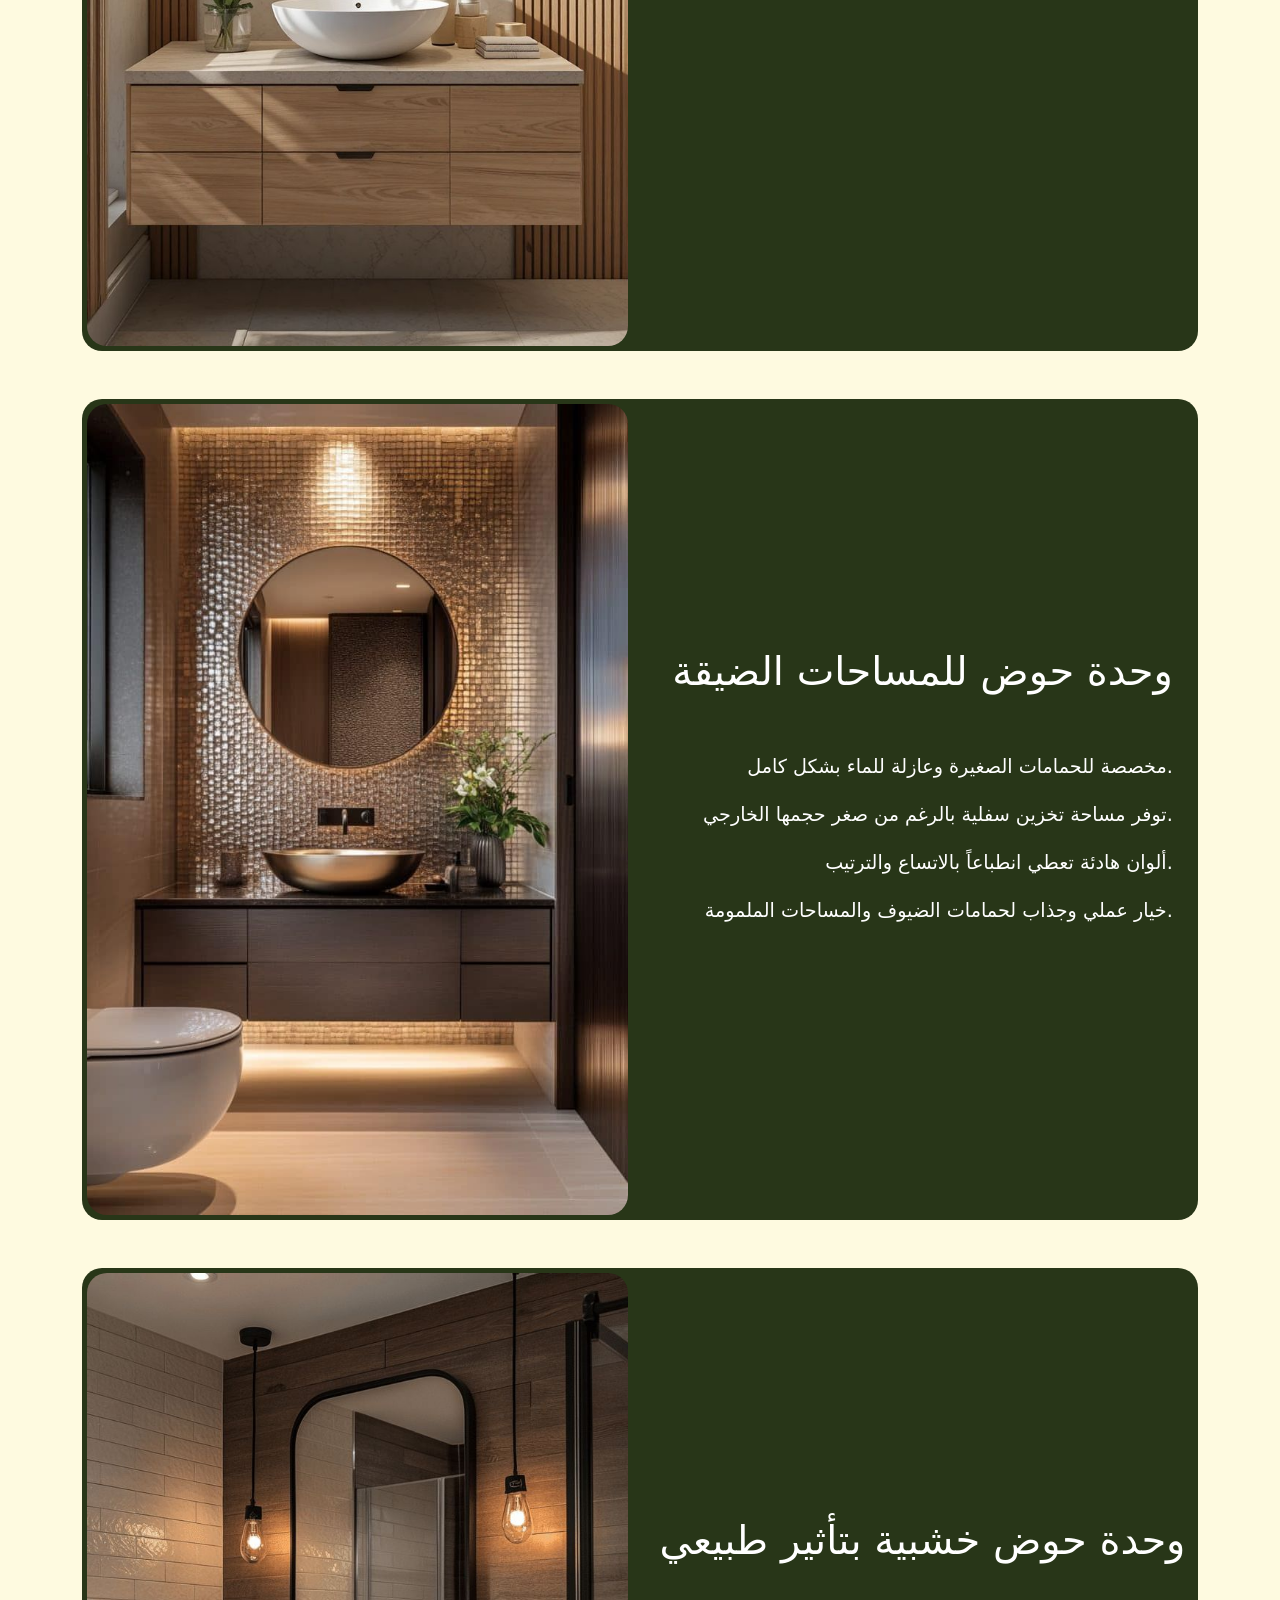
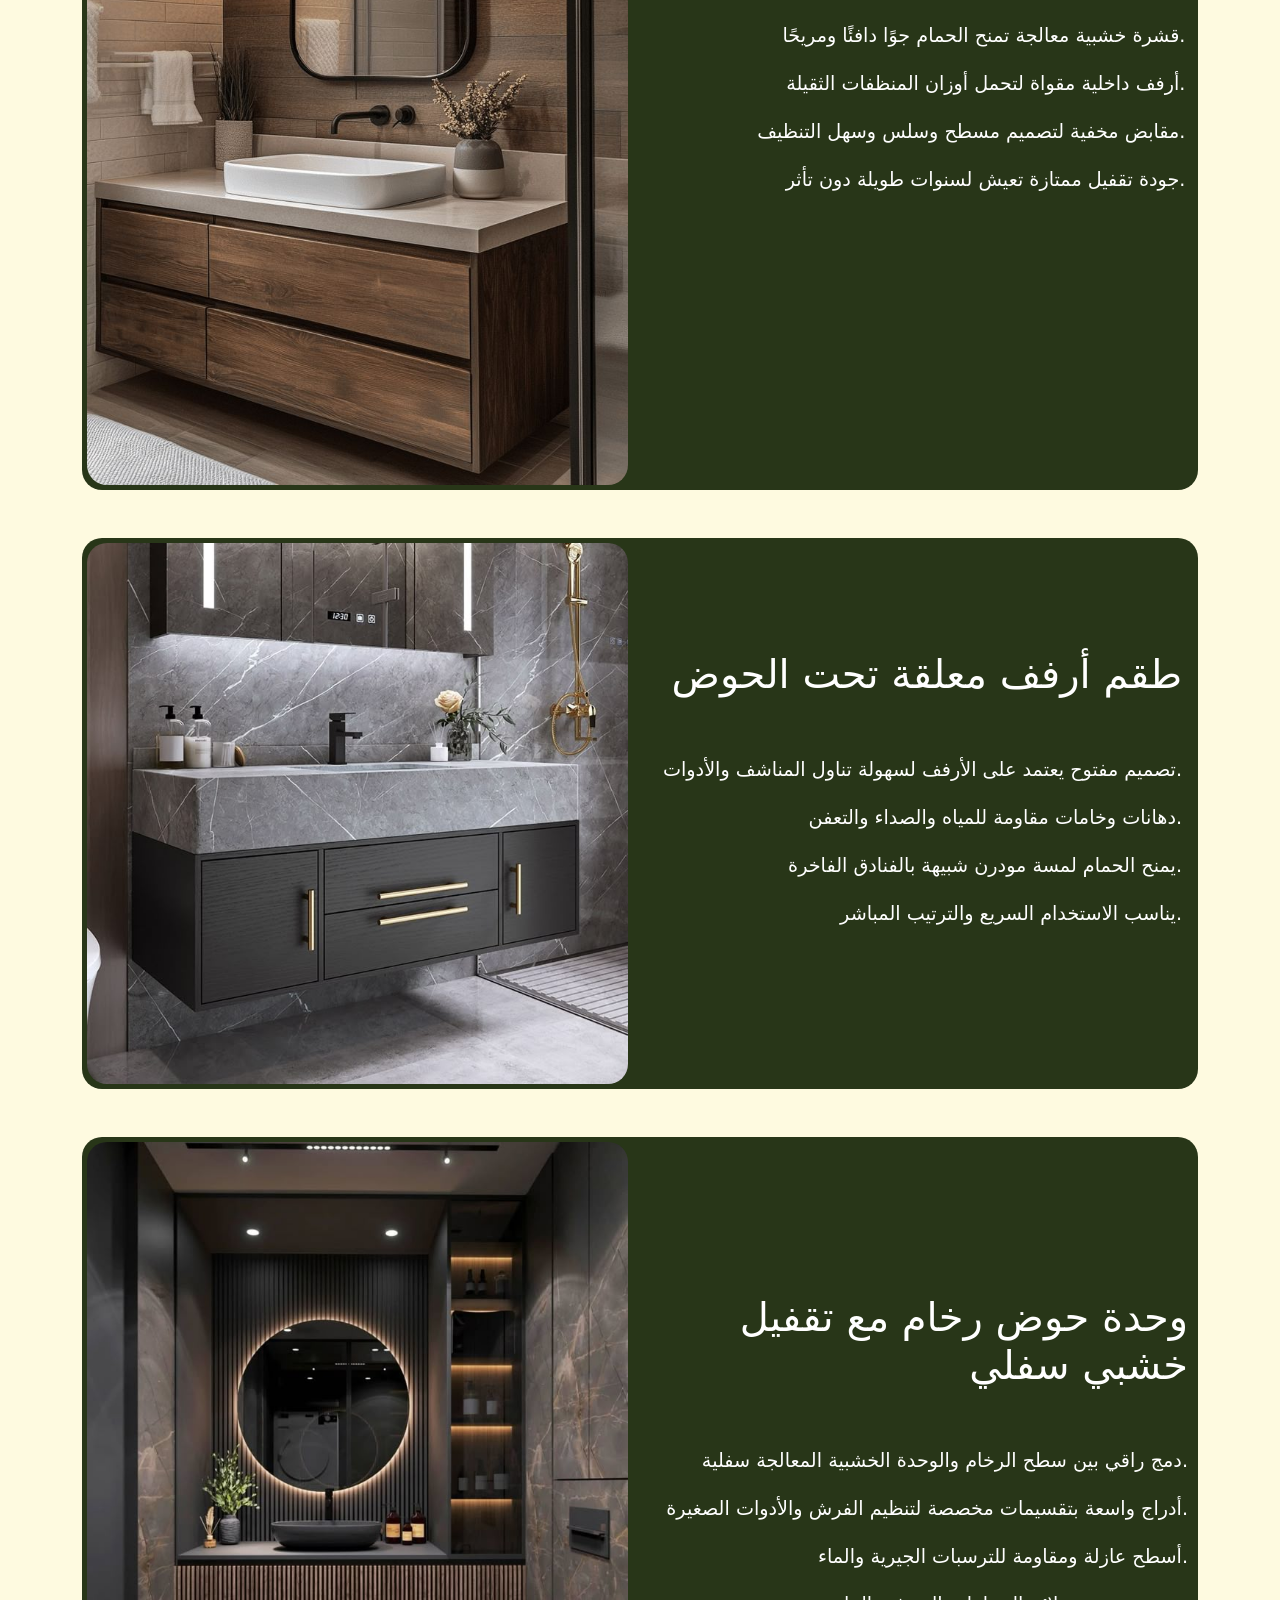
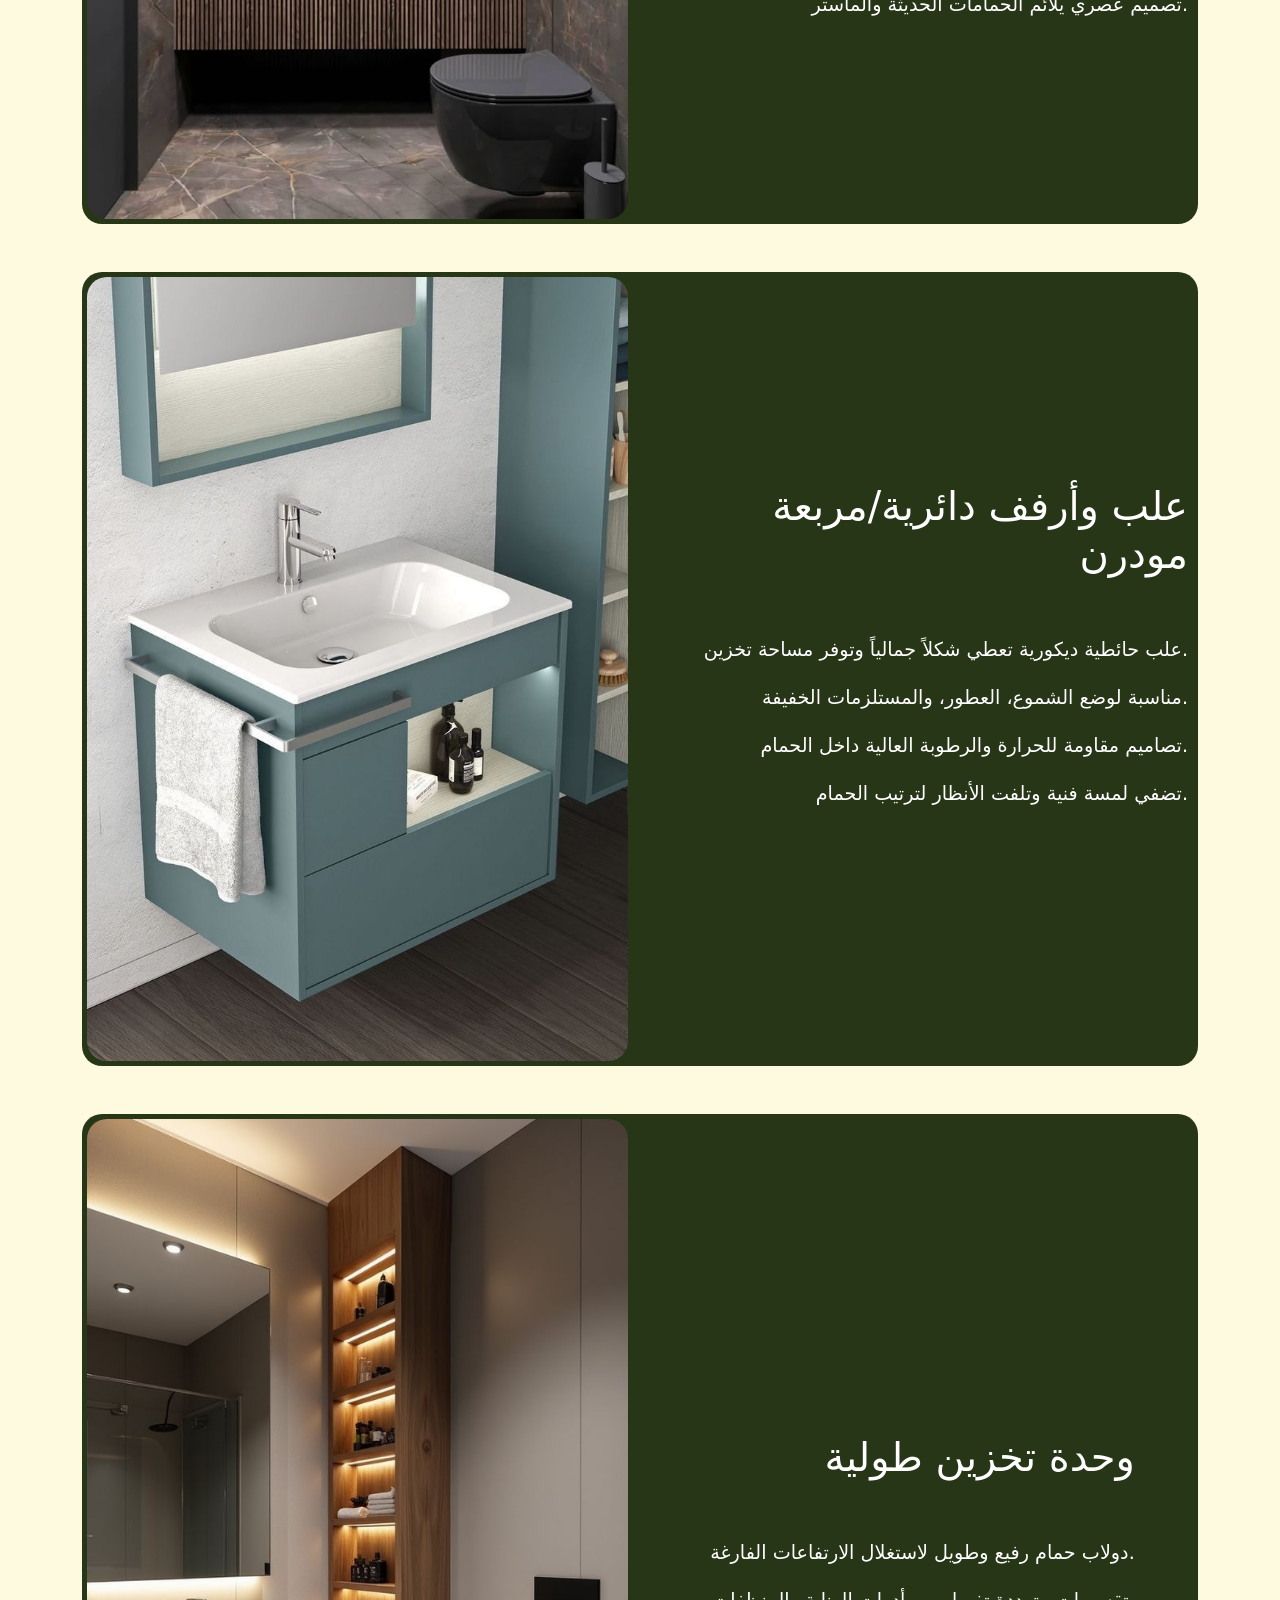
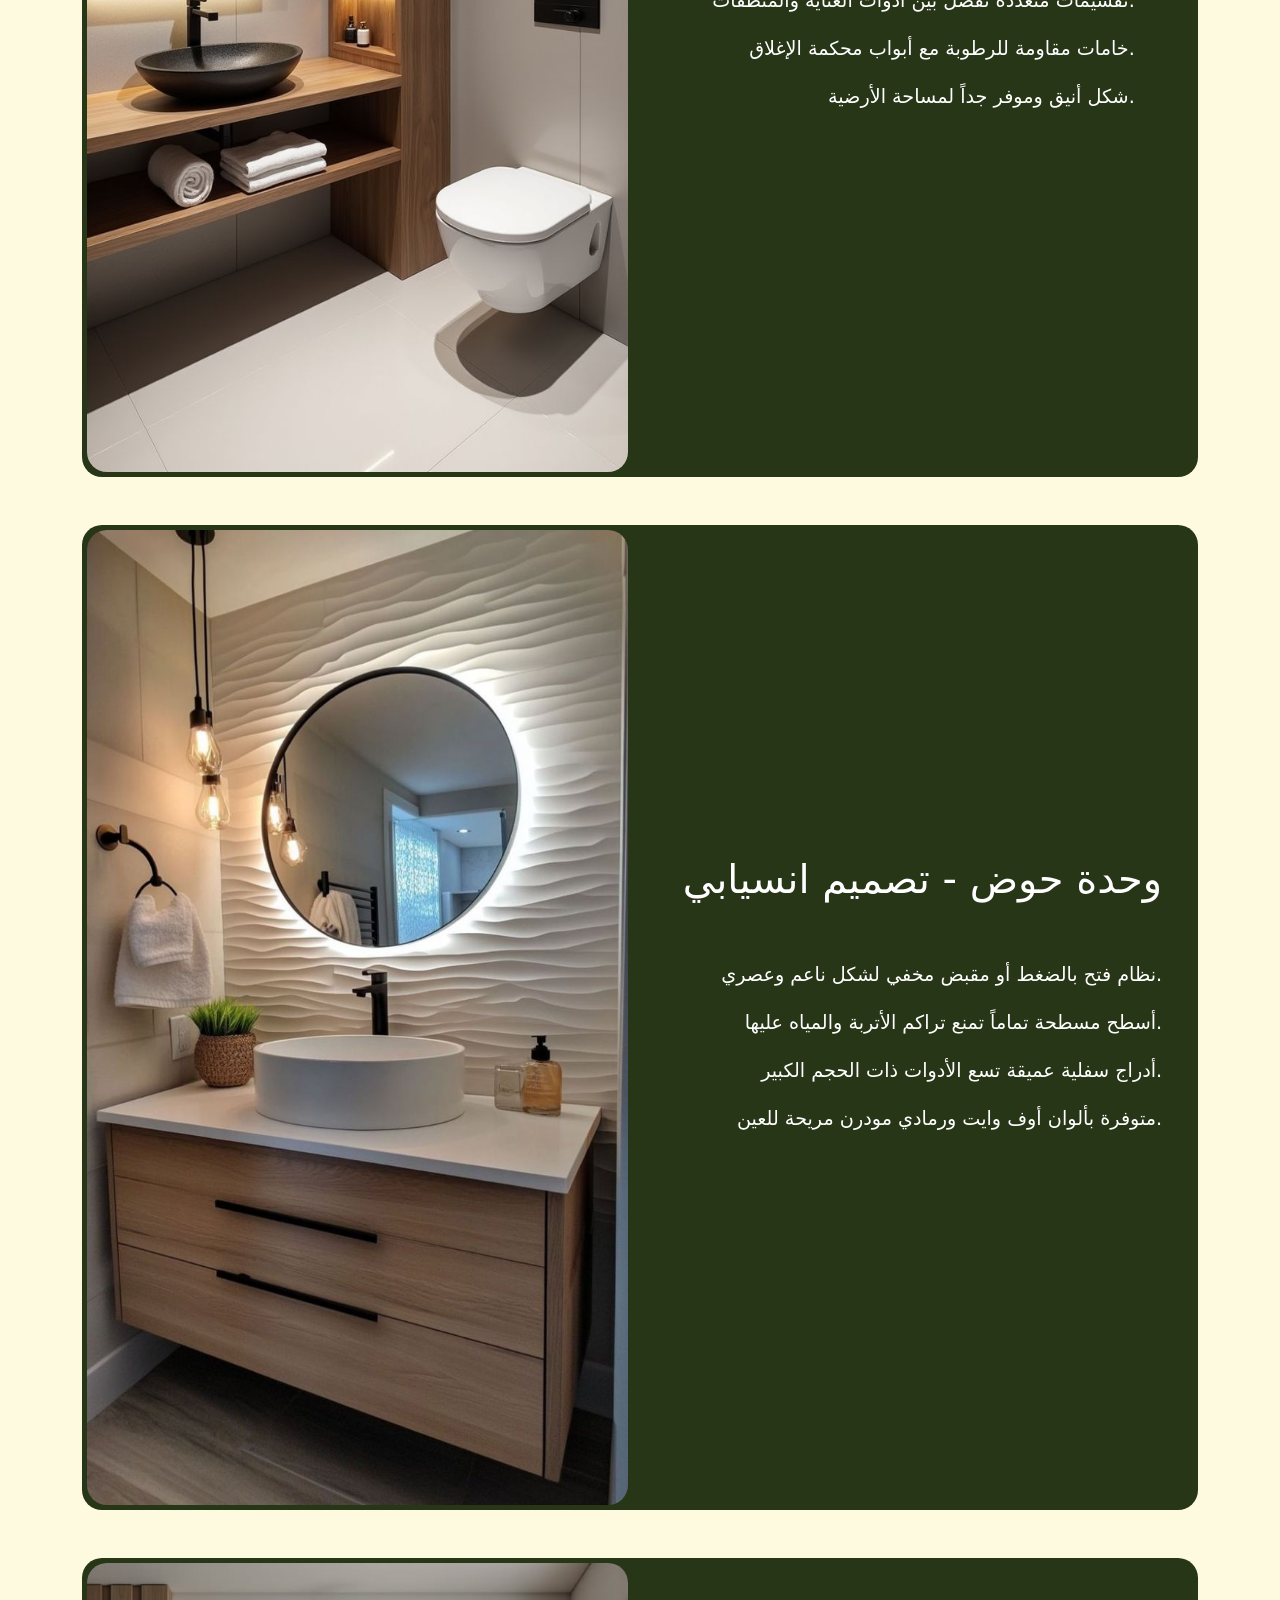
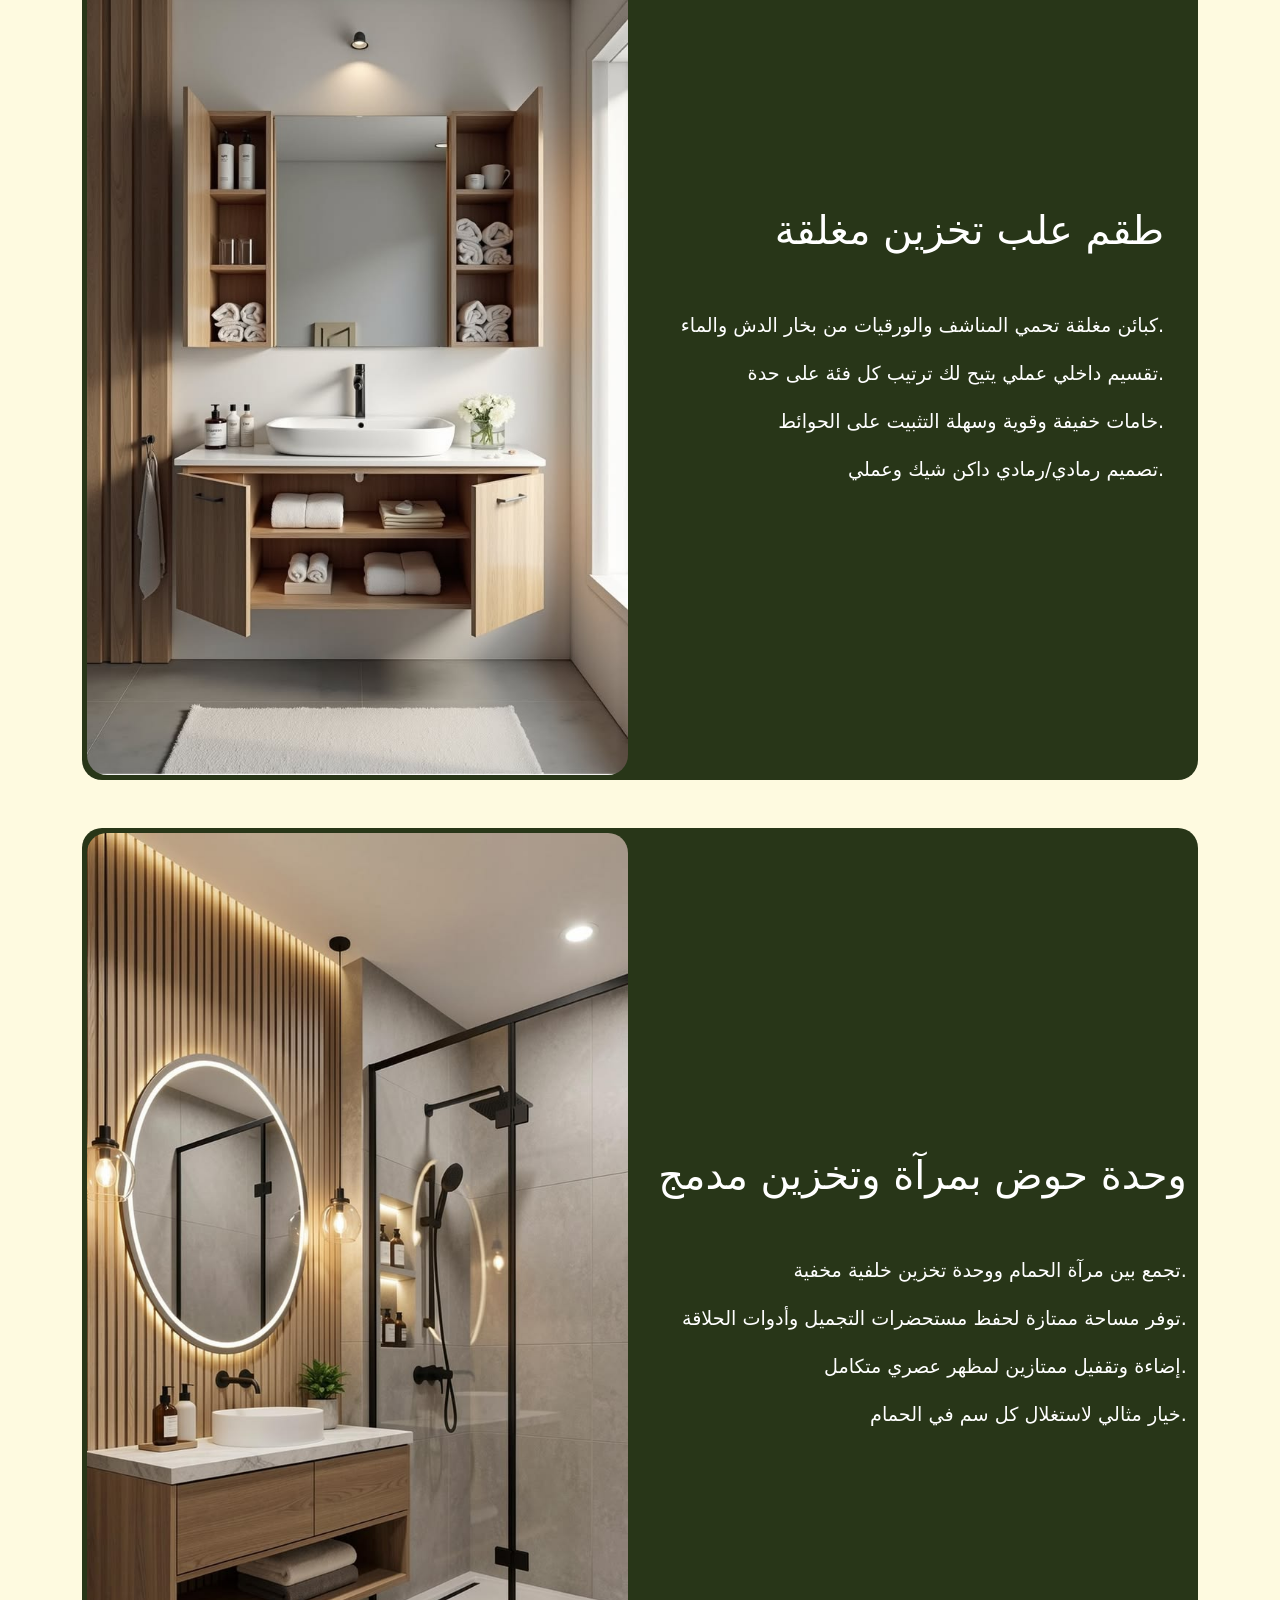
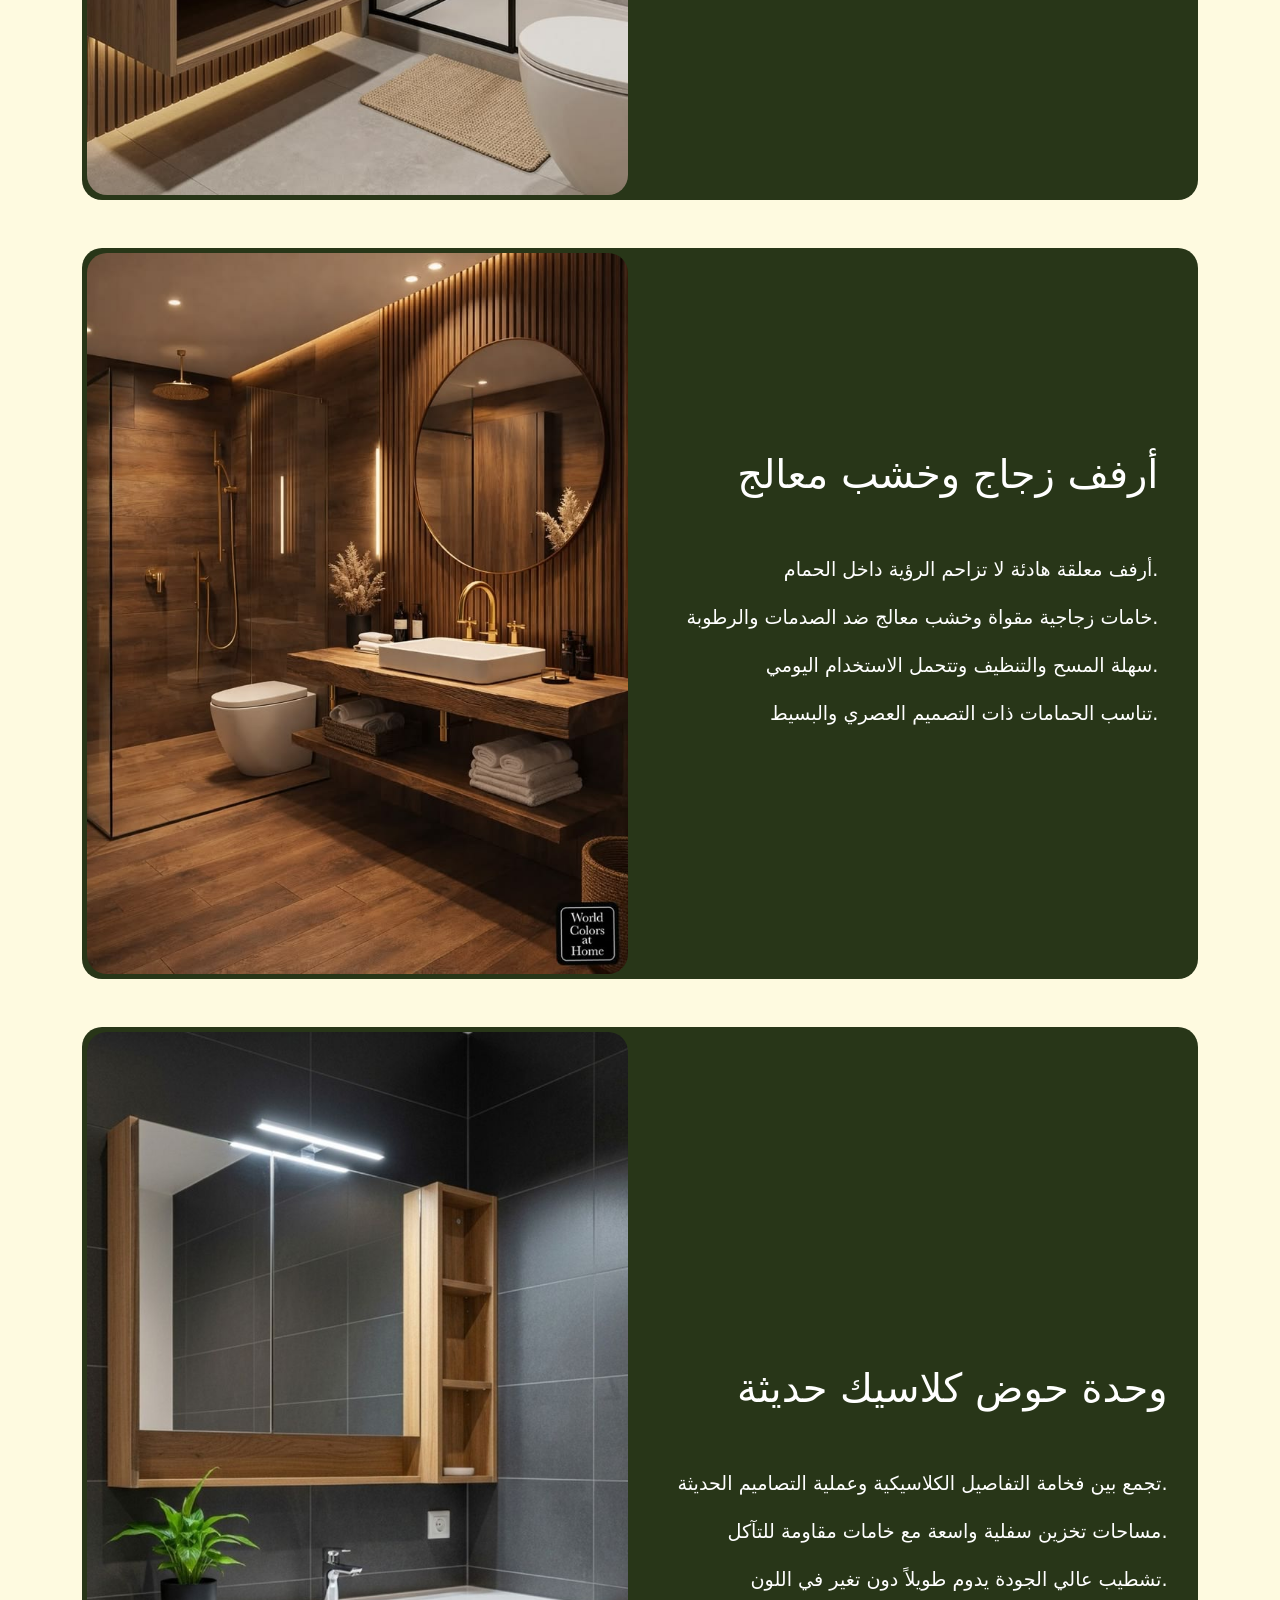
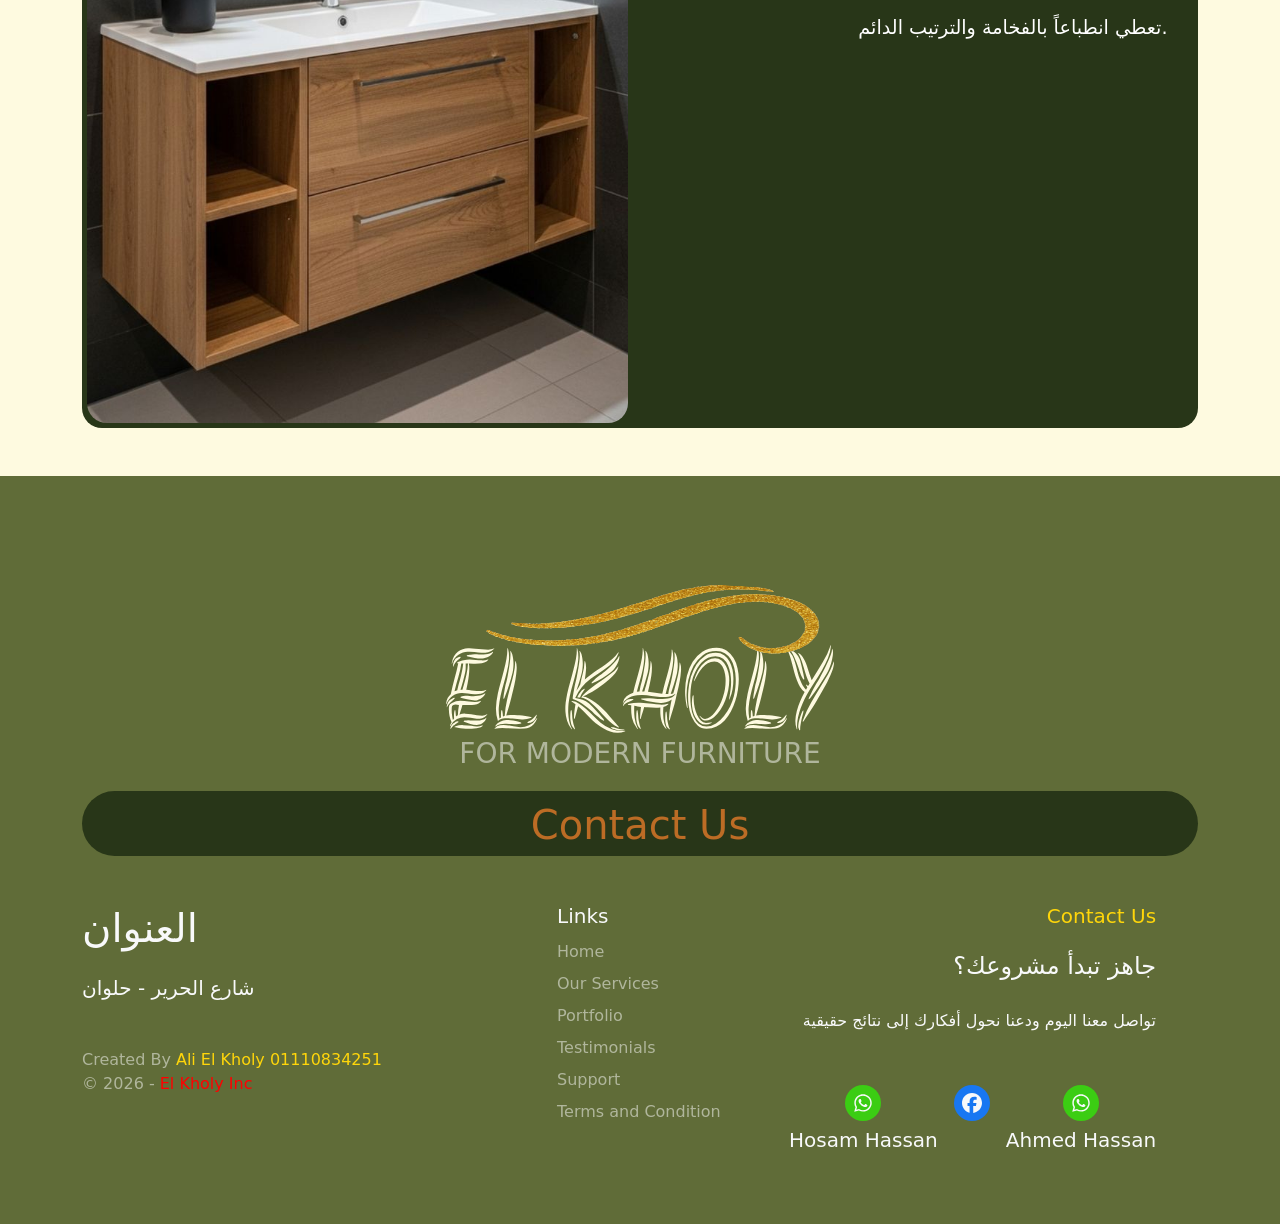
==== commit 55b3f135: "edit" ====
--- a/bathroom.html
+++ b/bathroom.html
@@ -543,14 +543,24 @@
                         <h4 class="mb-4 mt-4 text-light">جاهز تبدأ مشروعك؟</h4>
                         <p class="lh-lg mt-3 mb-5 text-light">تواصل معنا اليوم ودعنا نحول أفكارك إلى نتائج حقيقية</p>
 
-                        <ul class="d-flex mt-5 list-unstyled gap-3 justify-content-center justify-content-lg-end">
+                         <ul
+                            class="d-flex mt-5 list-unstyled  gap-3 justify-content-center justify-content-lg-end  justify-content-md-center">
+
+                            <li class="d-flex flex-column align-items-center justify-content-center">
+                                <a class="d-block text-light" href="https://wa.me/201009789454">
+                                    <i class="fa-brands fa-whatsapp fa-lg whatsapp rounded-circle p-2"></i>
+                                </a>
+                                <h5 class="text-light mt-1">Hosam Hassan</h5>
+                            </li>
                             <li>
                                 <a class="d-block text-light" href="https://www.facebook.com/share/1BU3RAs3ZS/"><i
                                         class="fa-brands fa-facebook fa-lg facebook rounded-circle p-2"></i></a>
                             </li>
-                            <li>
-                                <a class="d-block text-light" href="https://wa.me/201009789454"><i
-                                        class="fa-brands fa-whatsapp fa-lg whatsapp rounded-circle p-2"></i></a>
+                            <li class="d-flex flex-column align-items-center justify-content-center">
+                                <a class="d-block text-light" href="https://wa.me/201147505361">
+                                    <i class="fa-brands fa-whatsapp fa-lg whatsapp rounded-circle p-2"></i>
+                                </a>
+                                <h5 class="text-light mt-1">Ahmed Hassan</h5>
                             </li>
                         </ul>
                     </div>
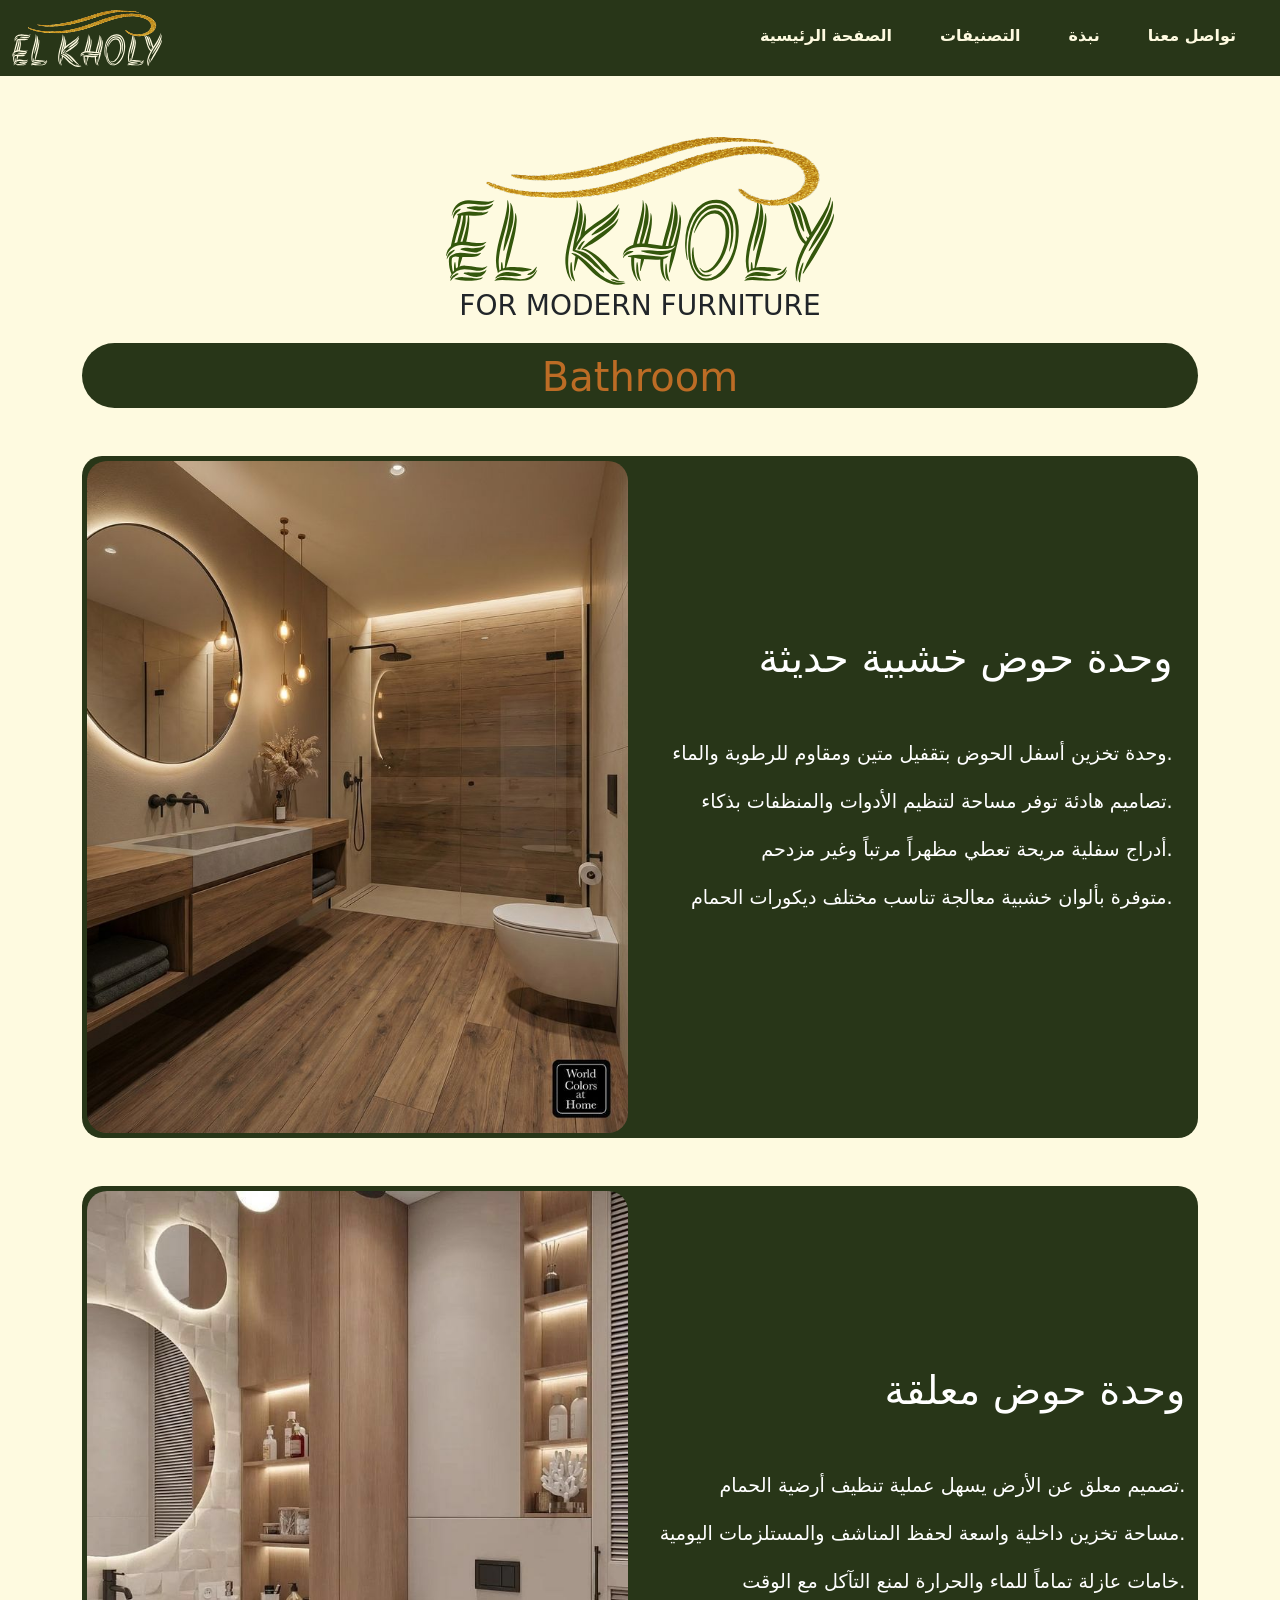
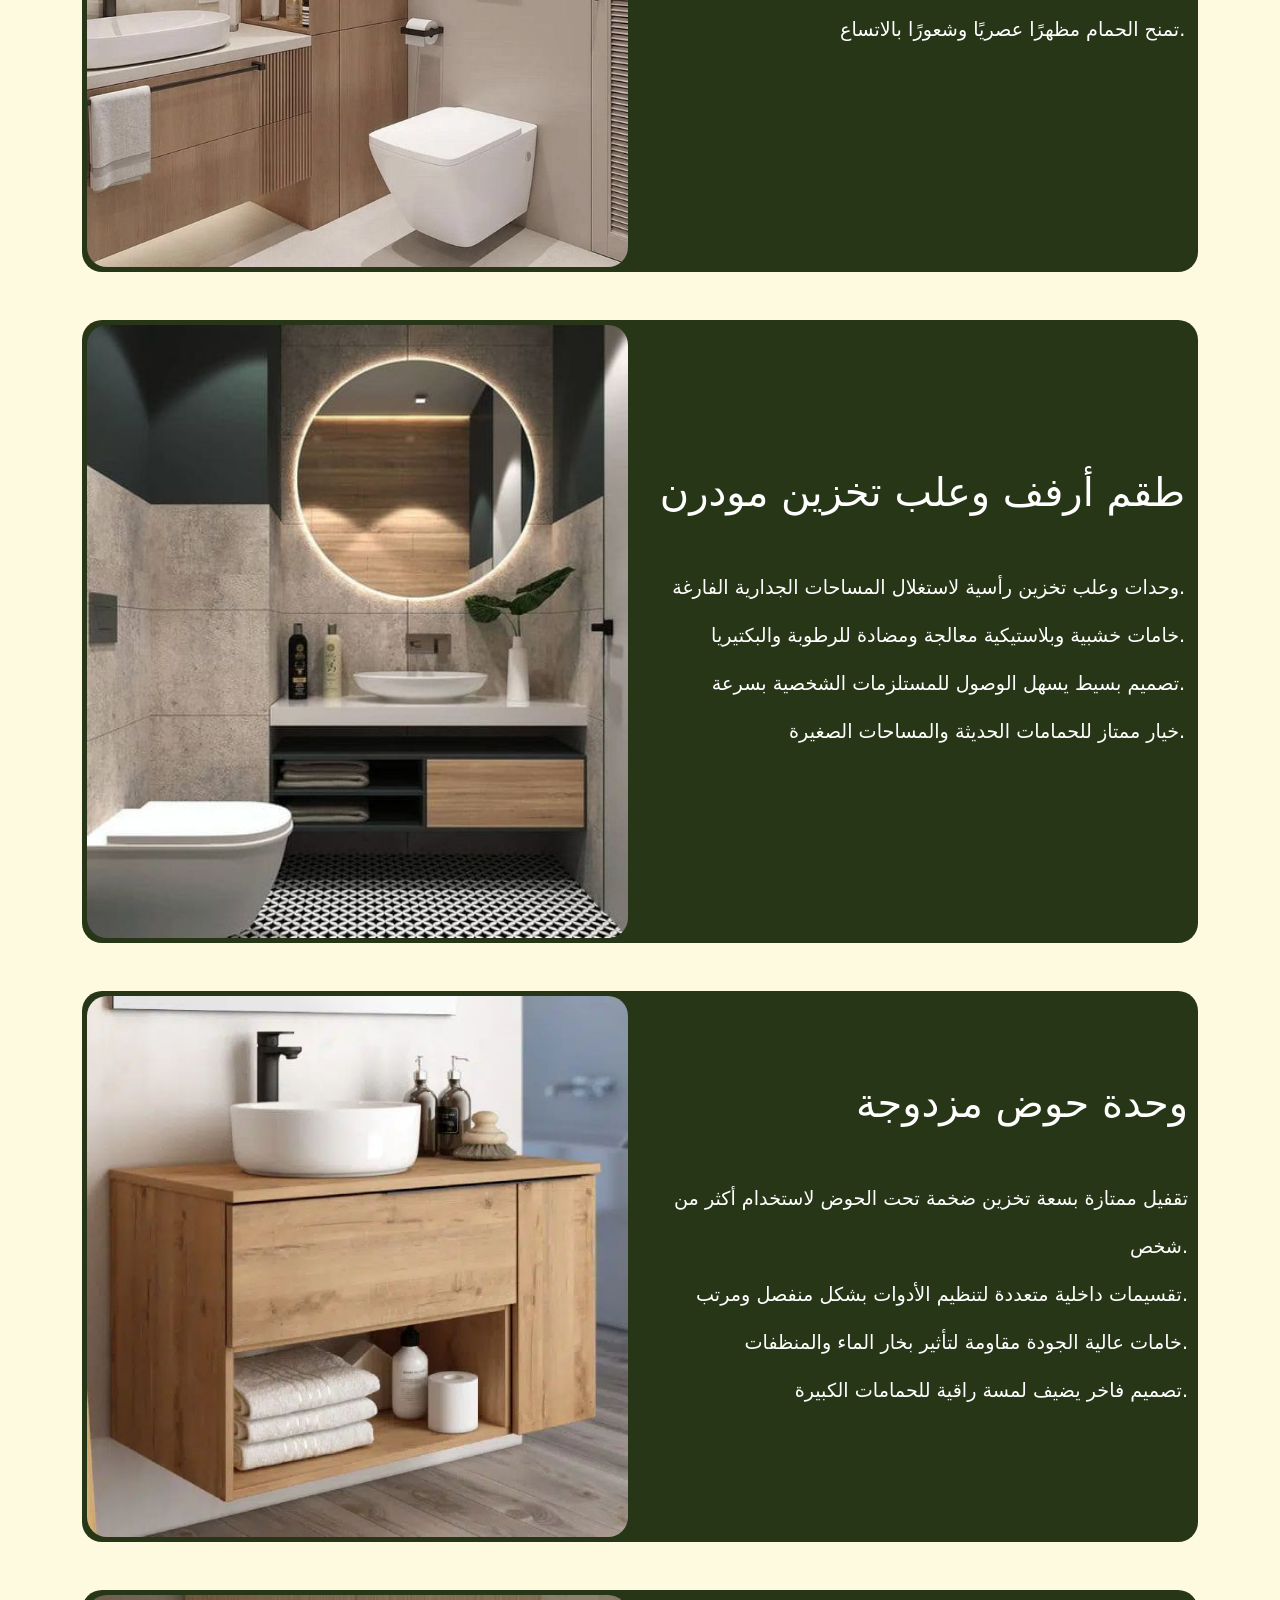
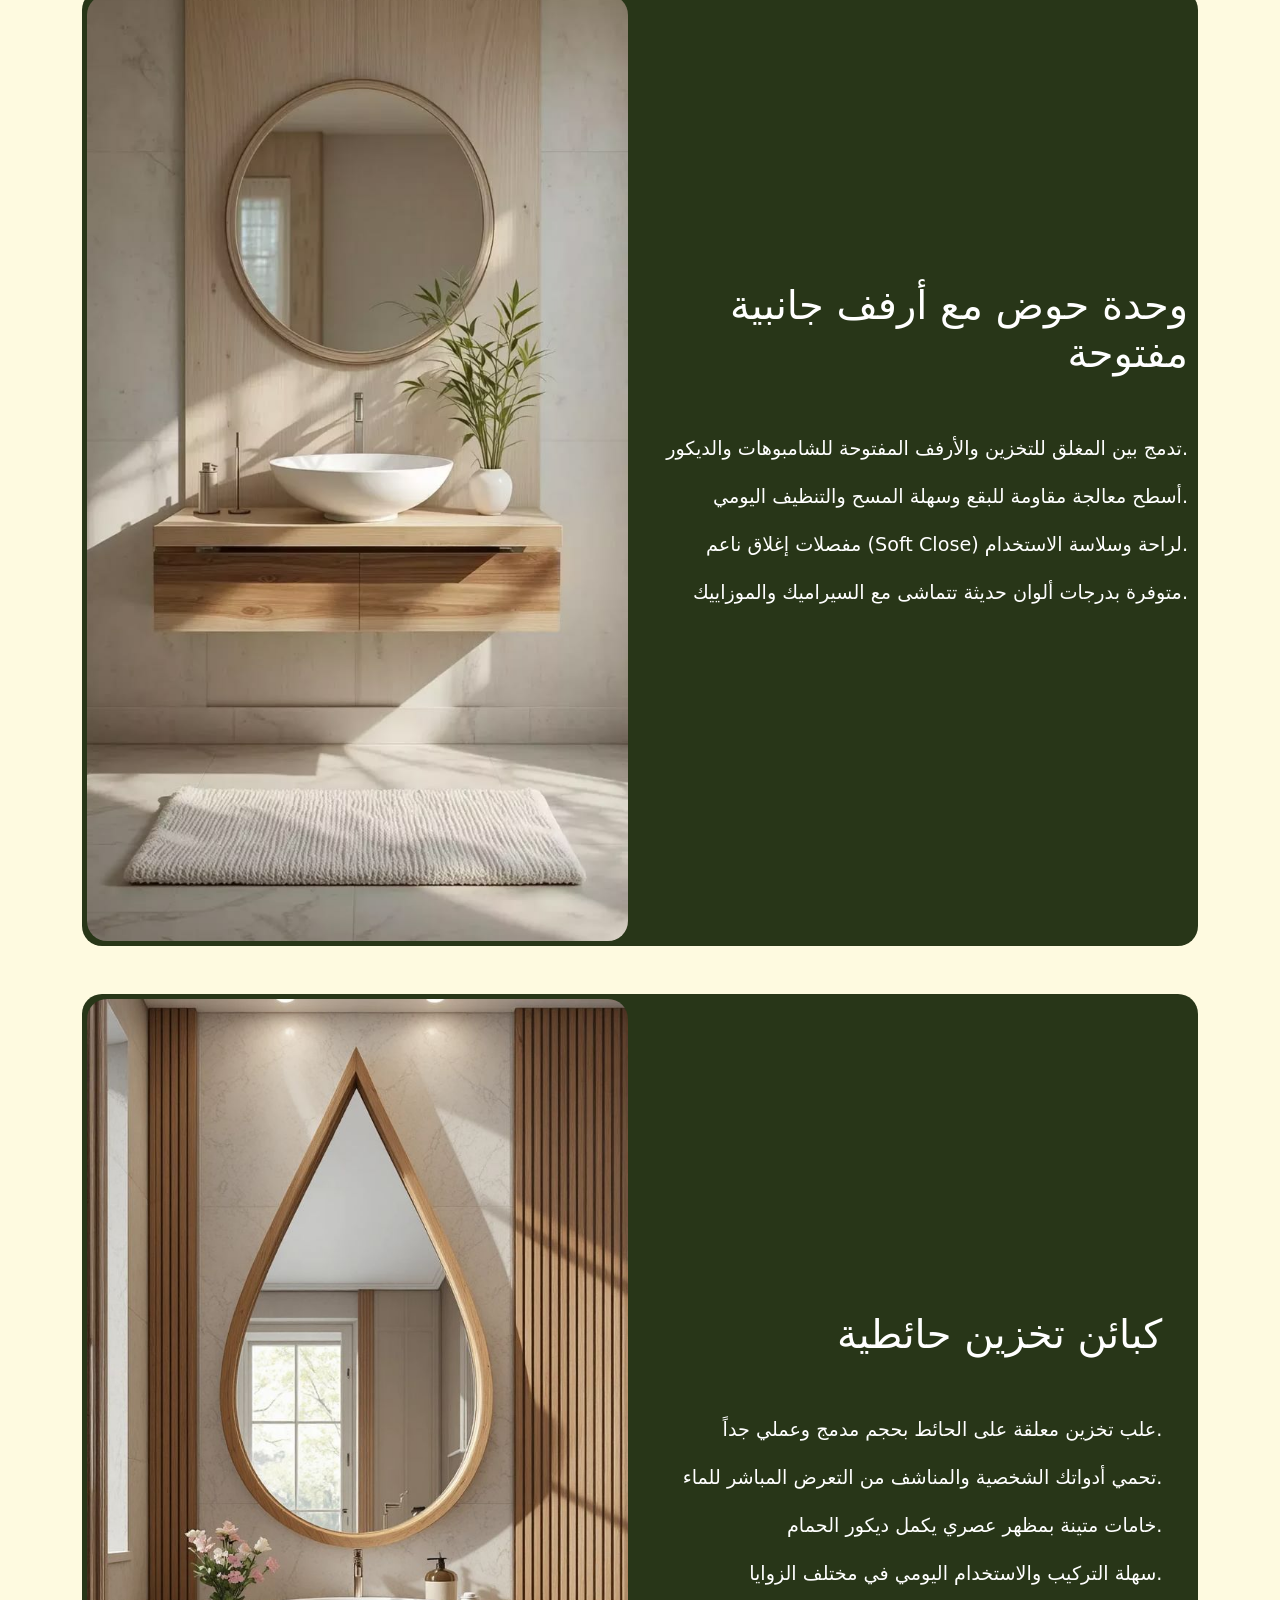
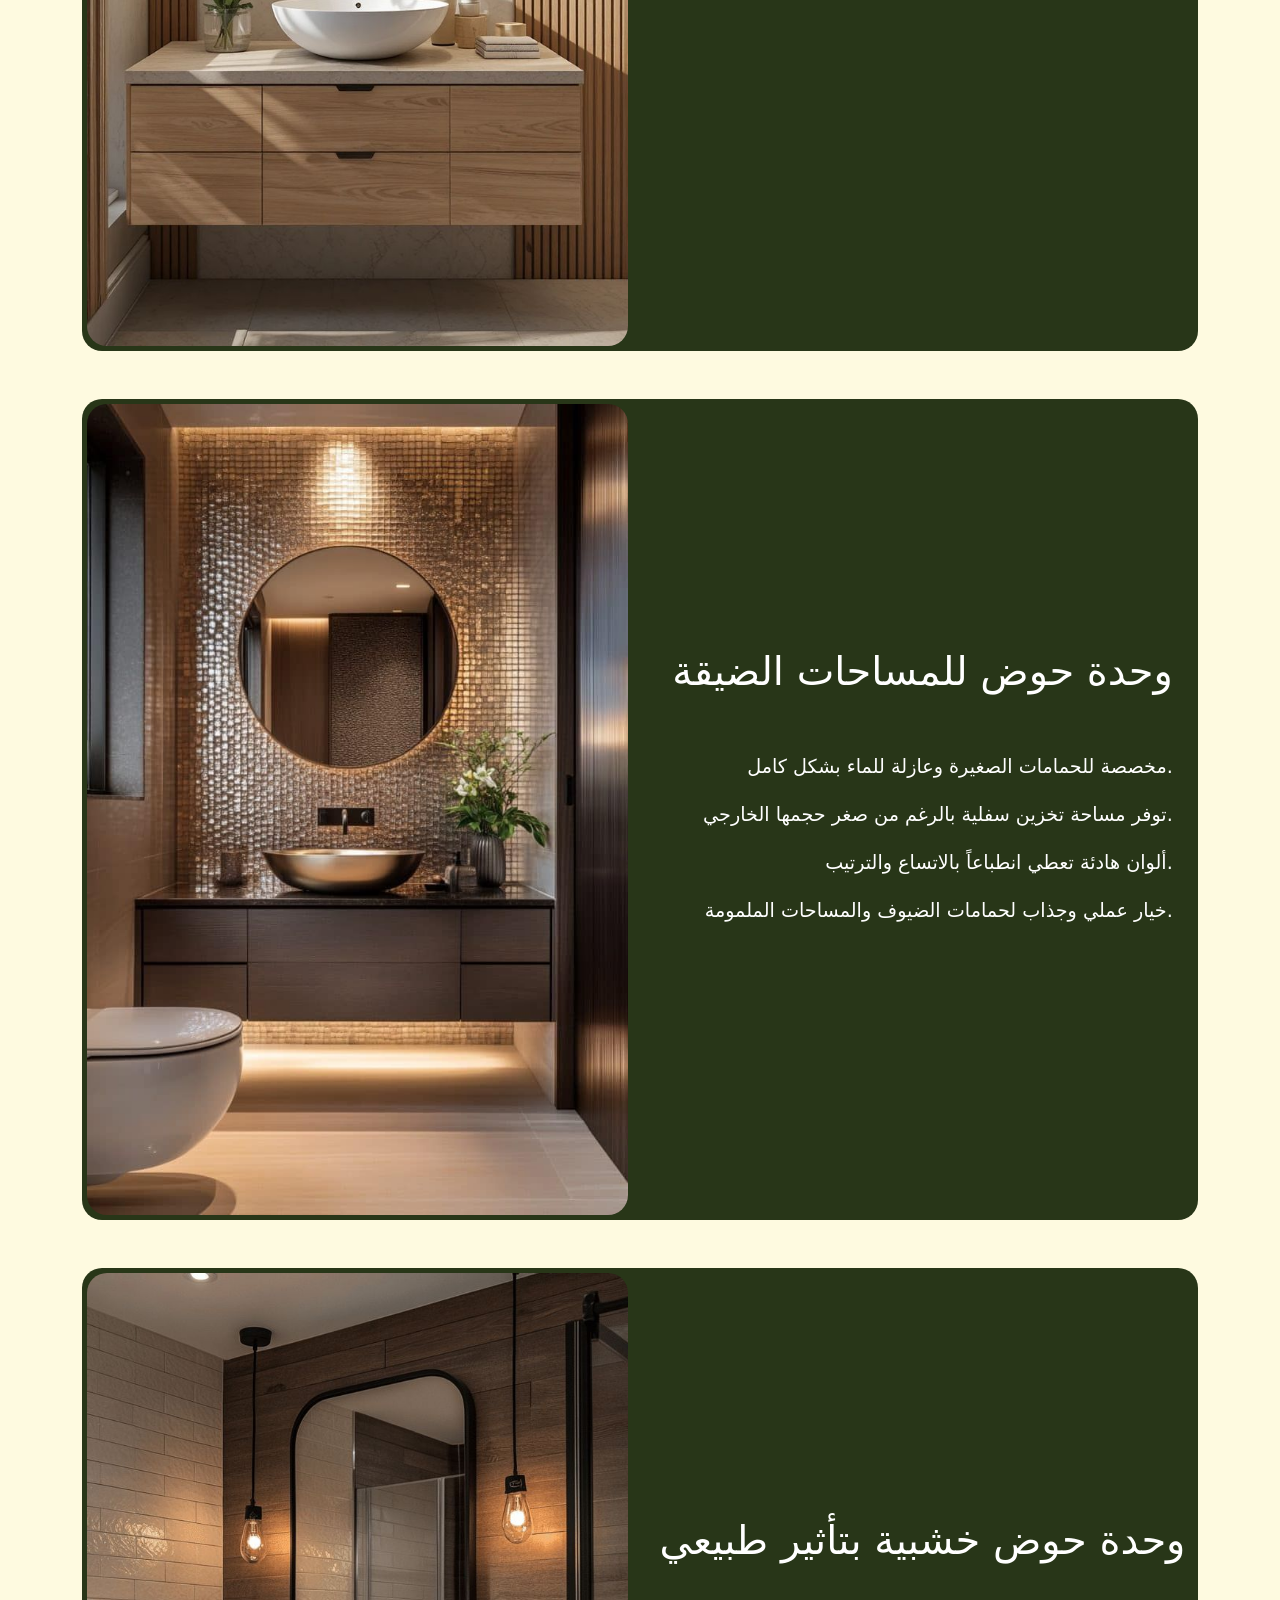
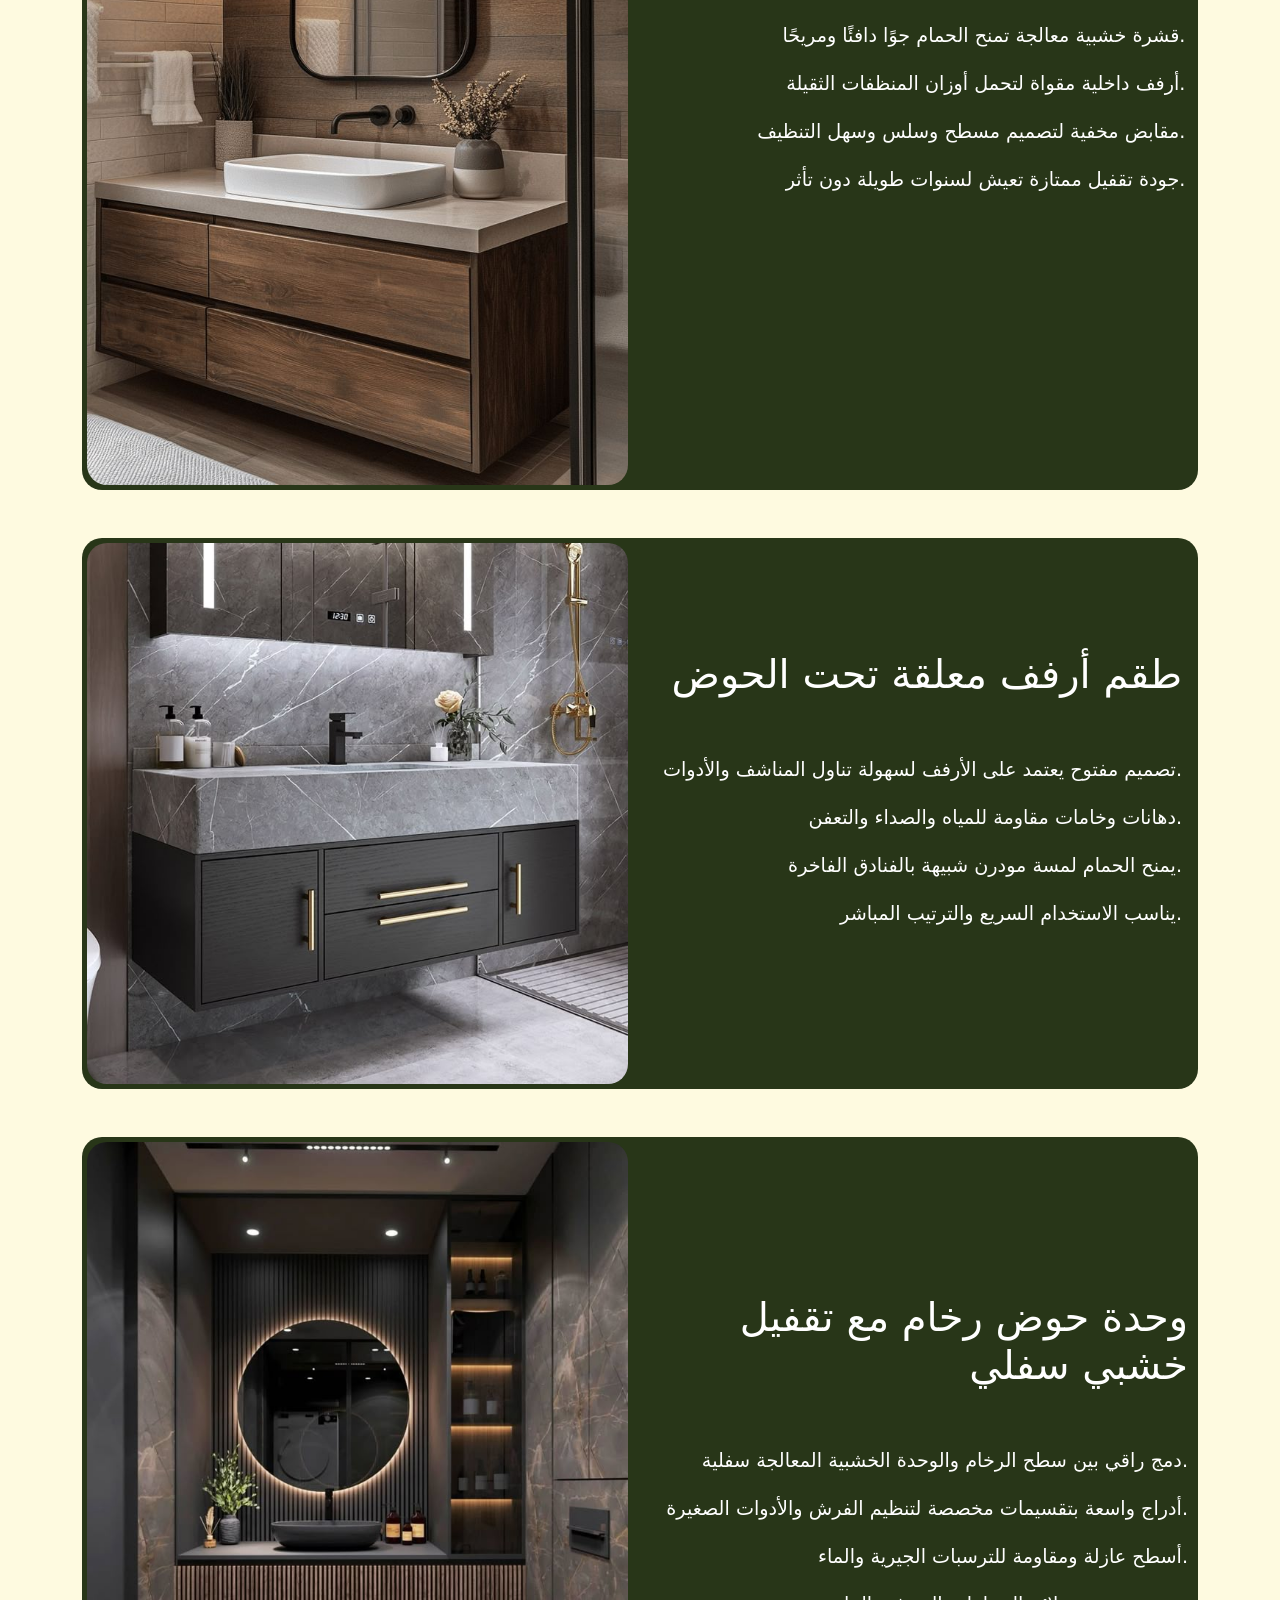
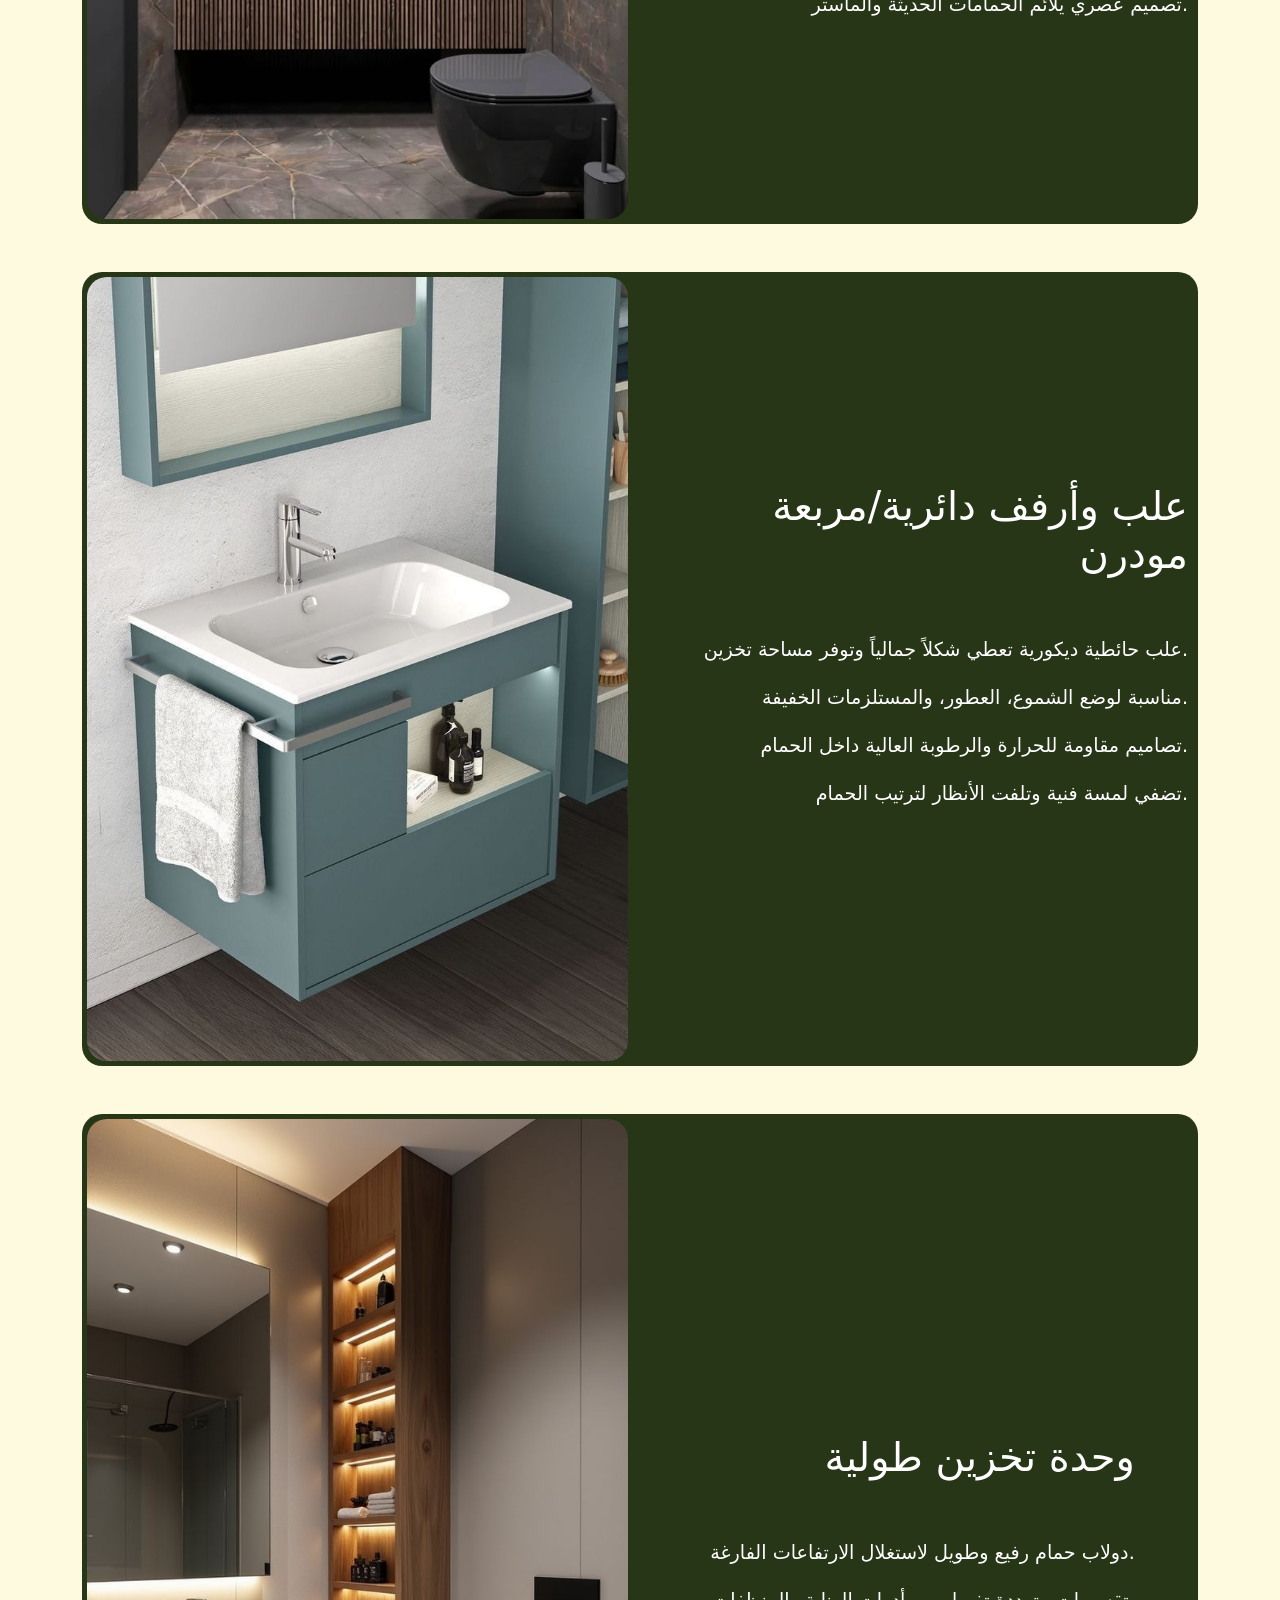
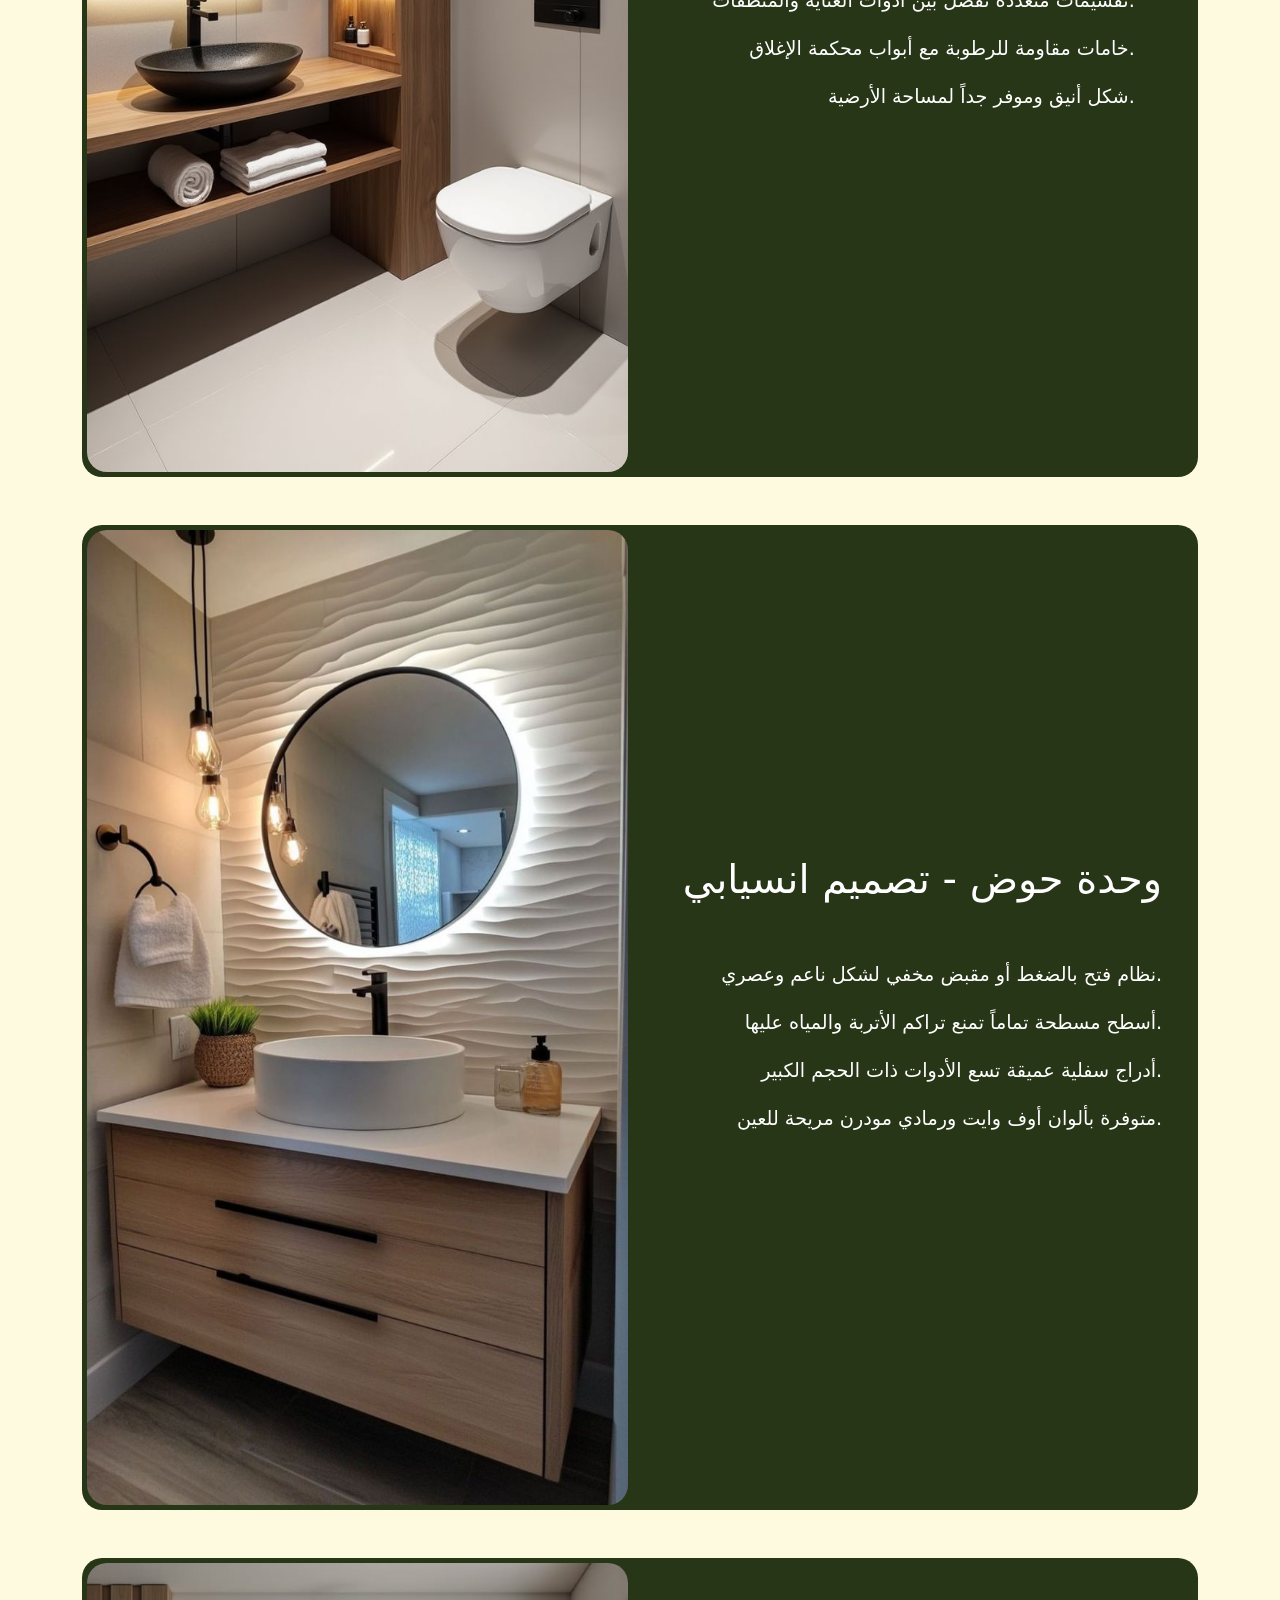
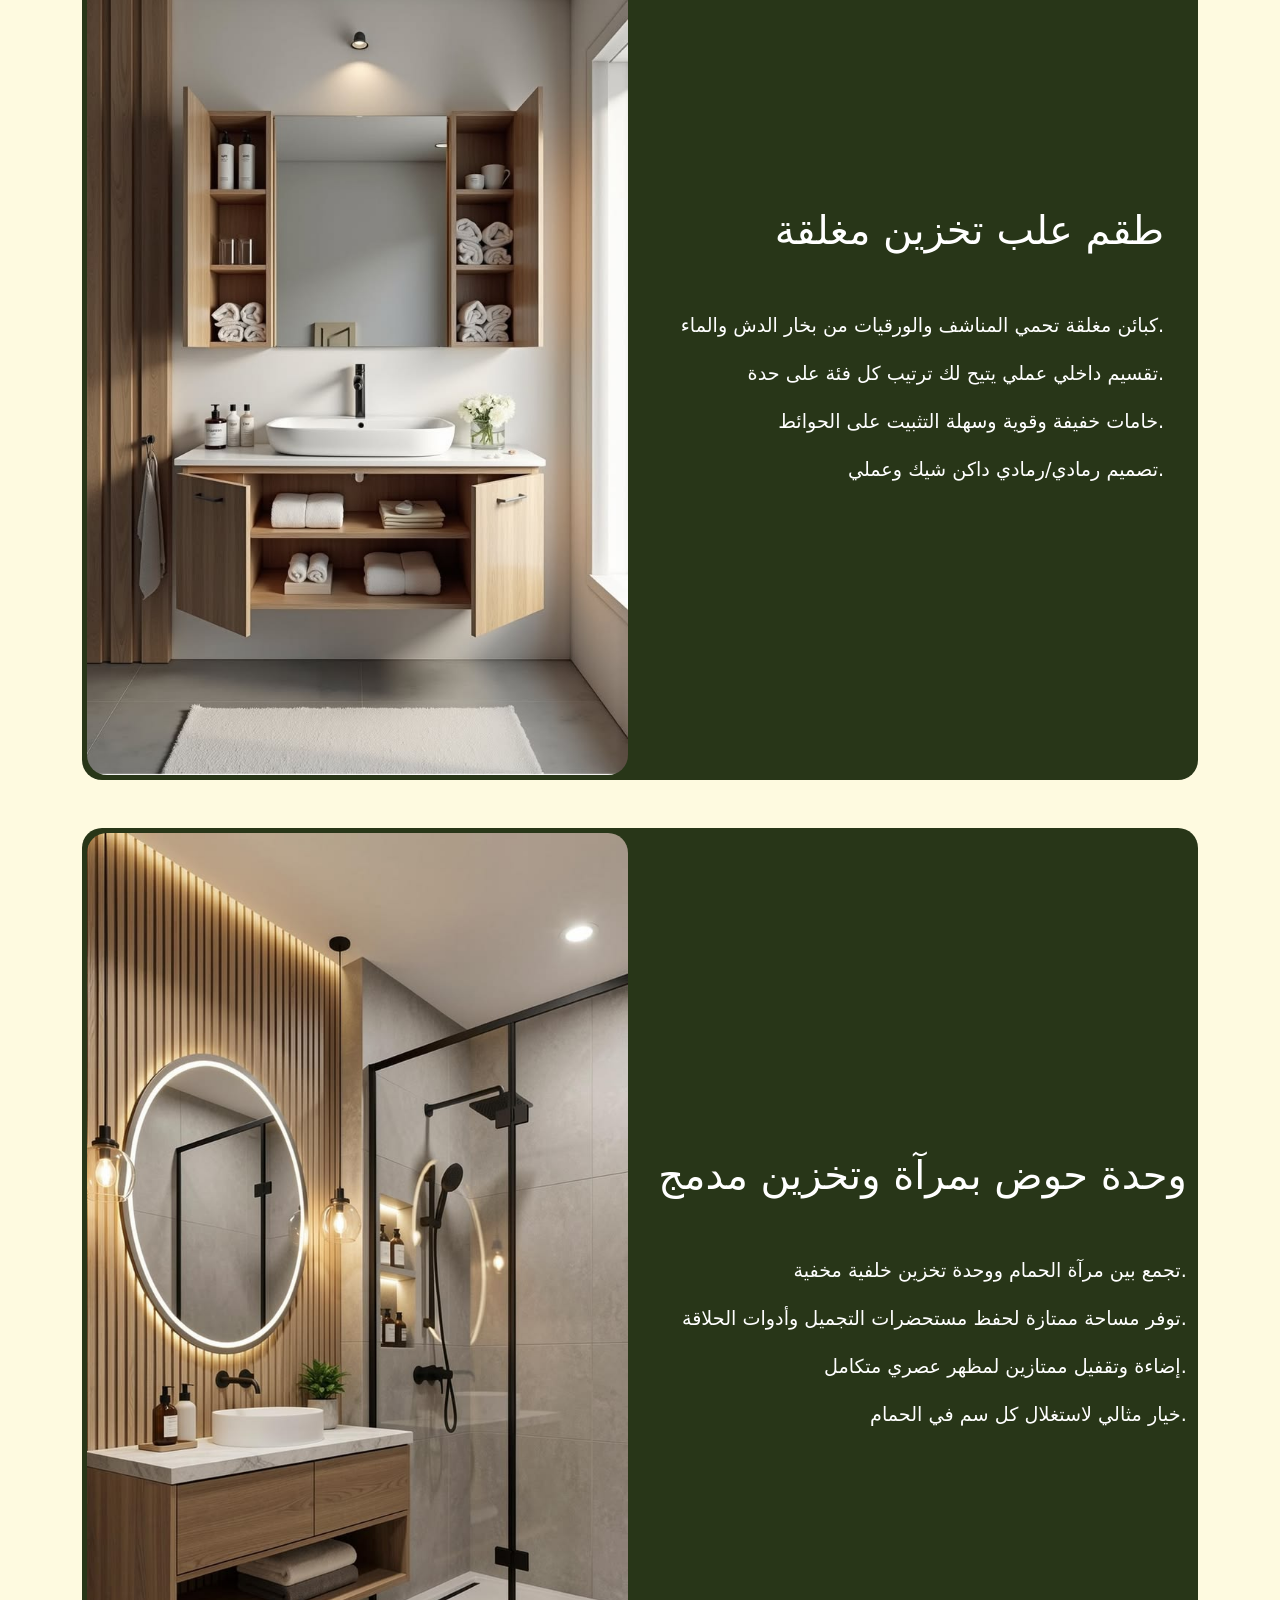
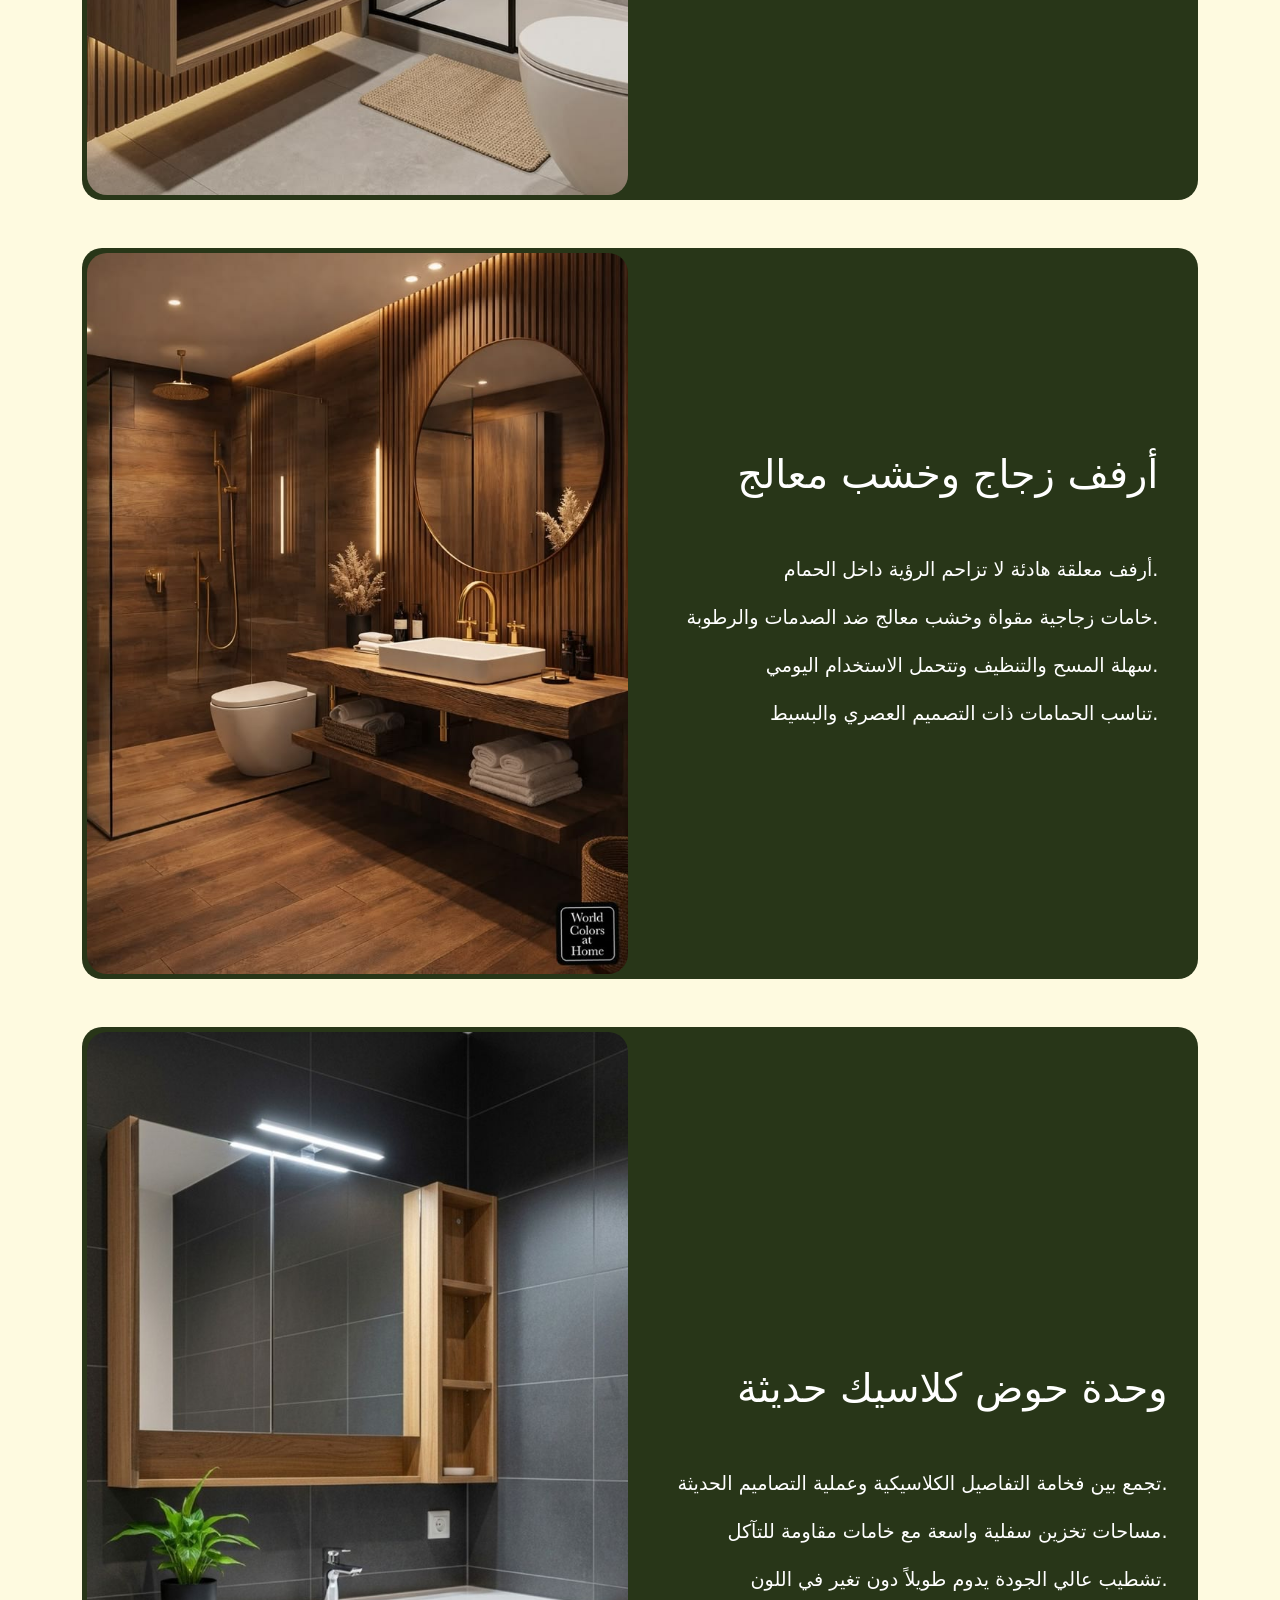
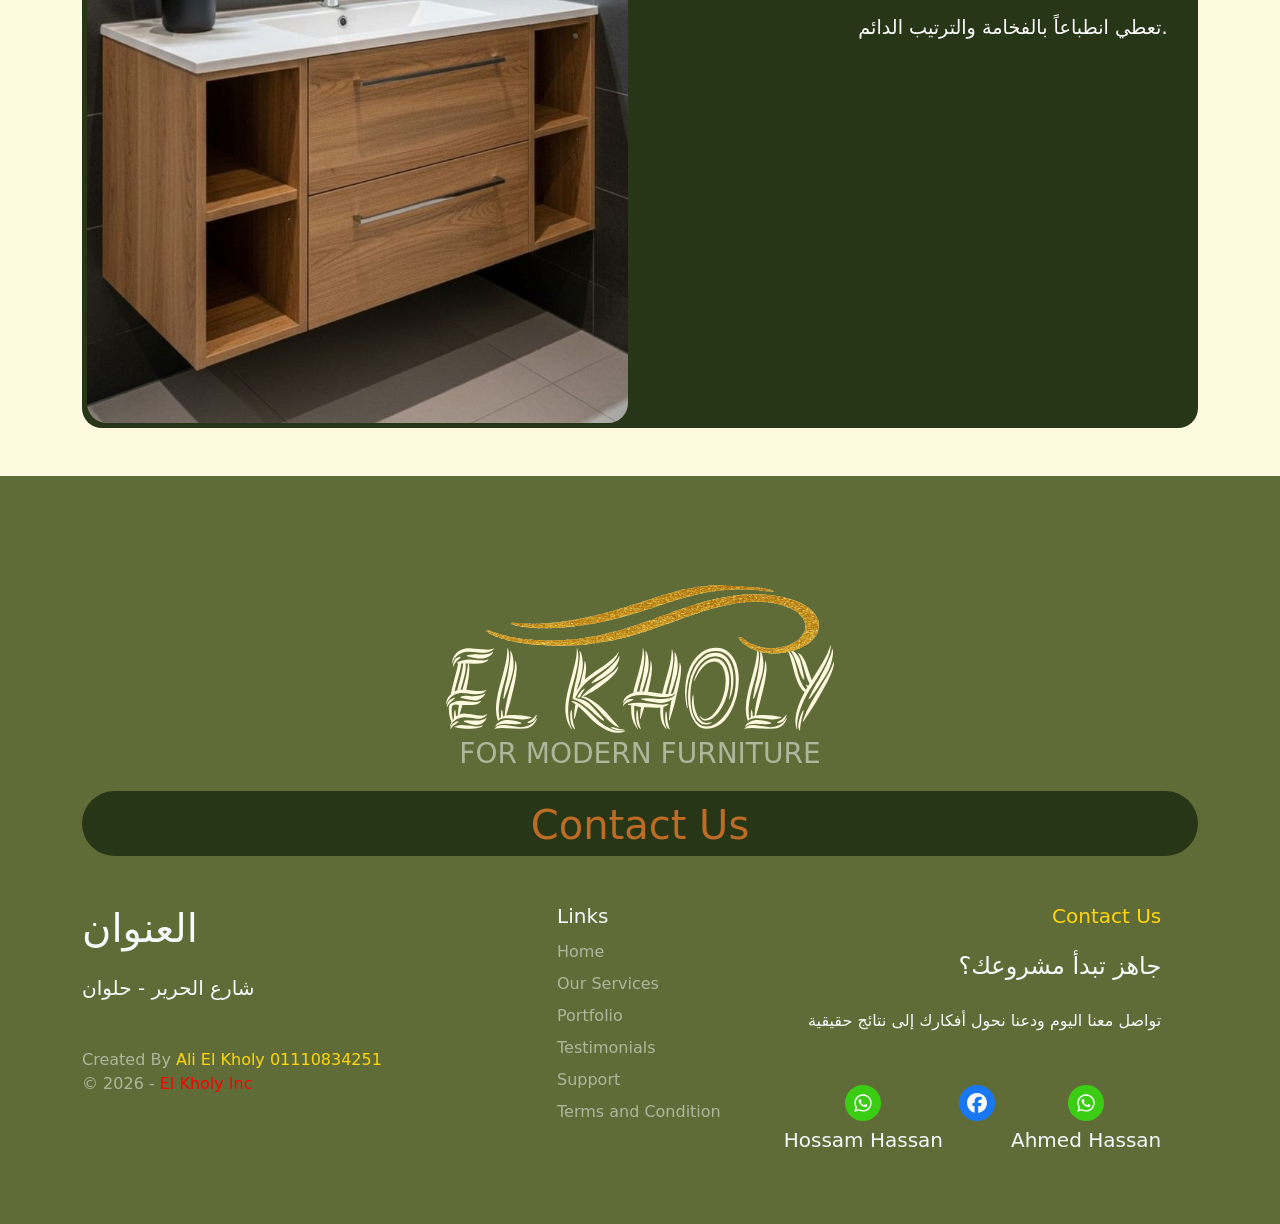
==== commit 39c74ce8: "edit Hossam" ====
--- a/bathroom.html
+++ b/bathroom.html
@@ -550,7 +550,7 @@
                                 <a class="d-block text-light" href="https://wa.me/201009789454">
                                     <i class="fa-brands fa-whatsapp fa-lg whatsapp rounded-circle p-2"></i>
                                 </a>
-                                <h5 class="text-light mt-1">Hosam Hassan</h5>
+                                <h5 class="text-light mt-1">Hossam Hassan</h5>
                             </li>
                             <li>
                                 <a class="d-block text-light" href="https://www.facebook.com/share/1BU3RAs3ZS/"><i
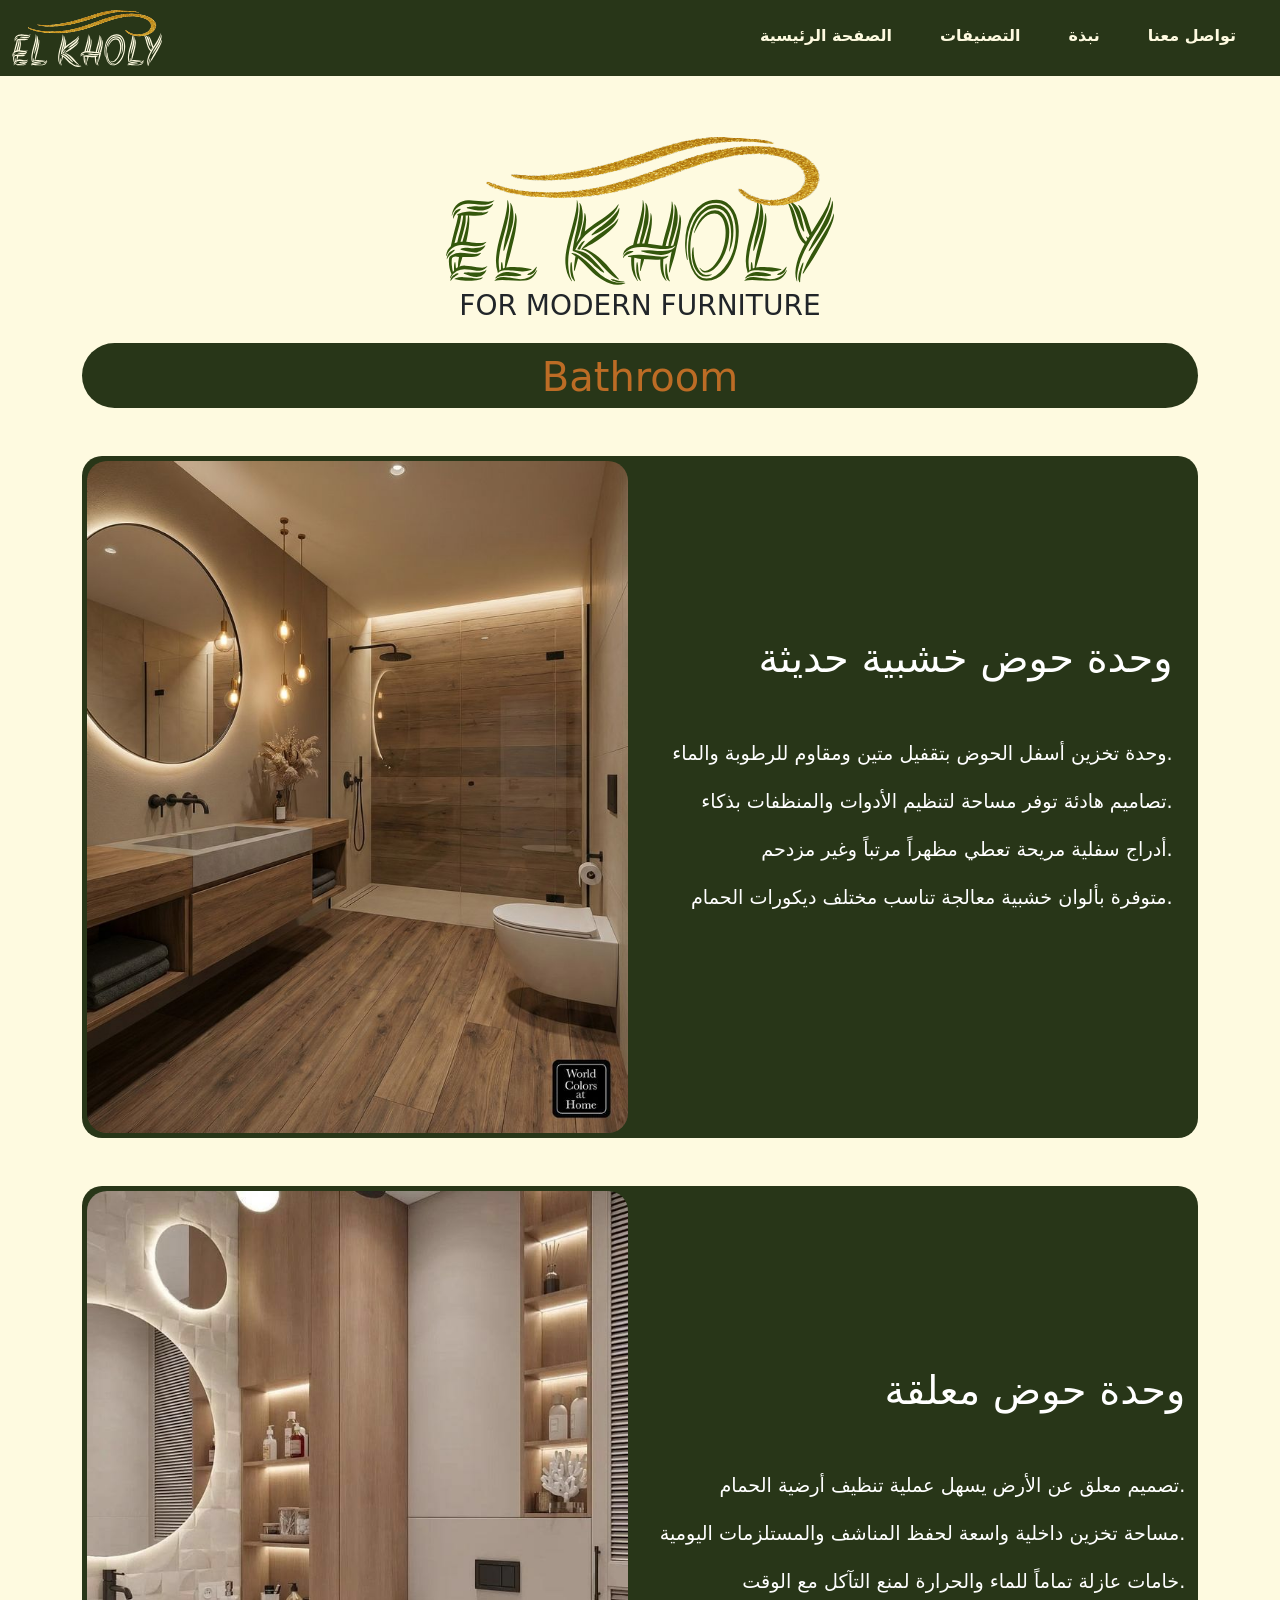
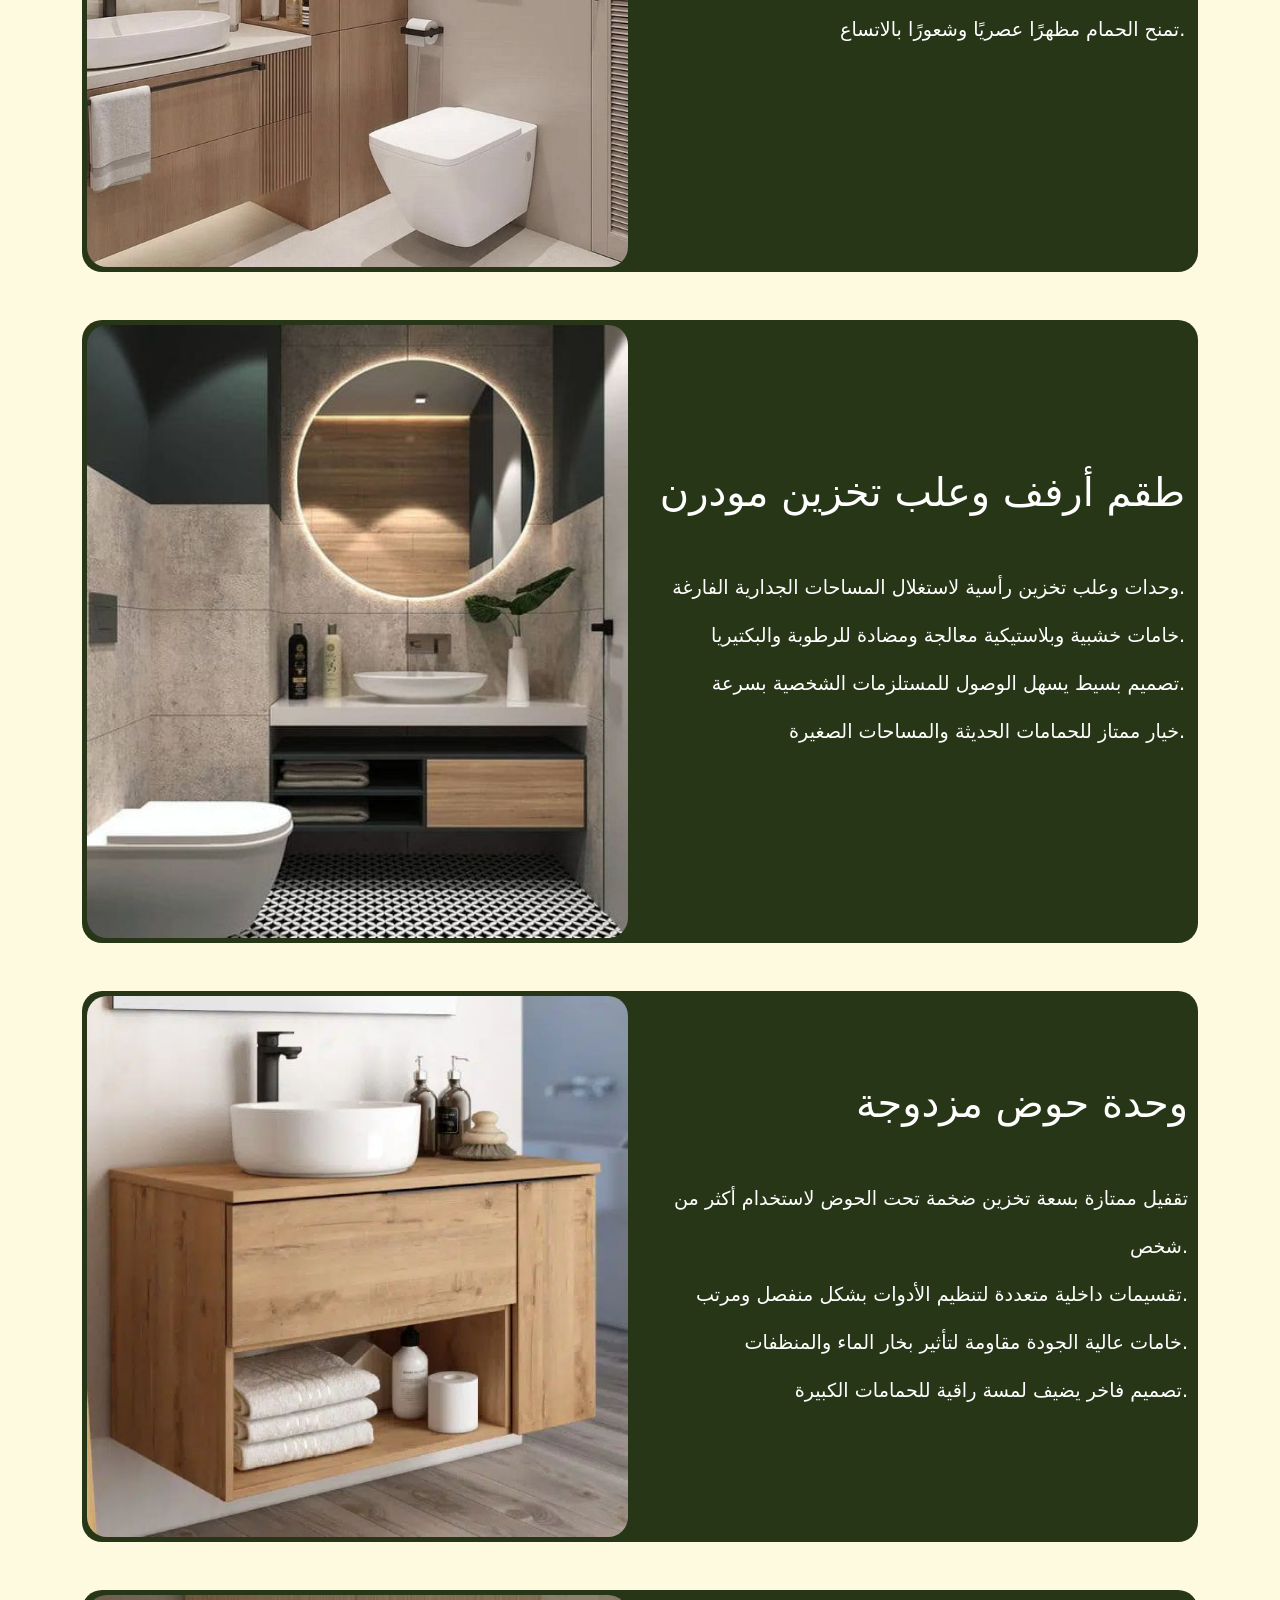
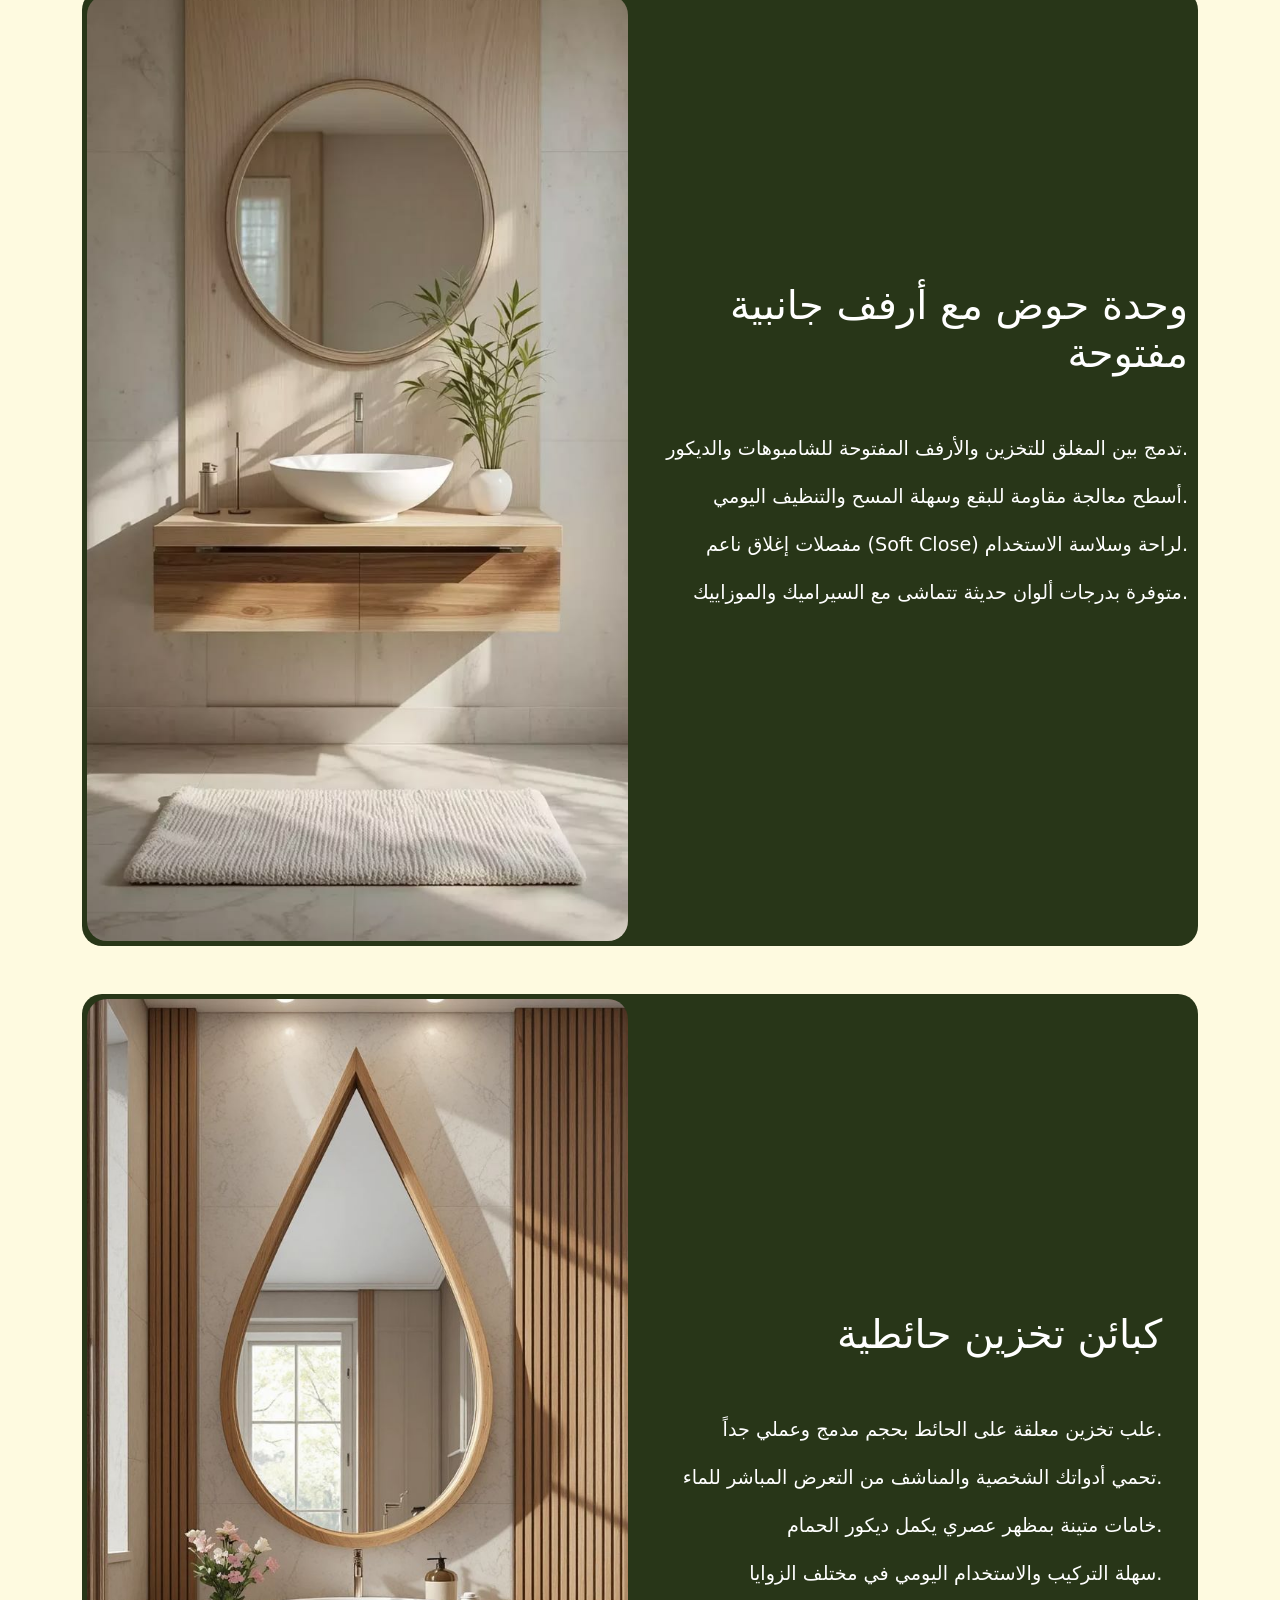
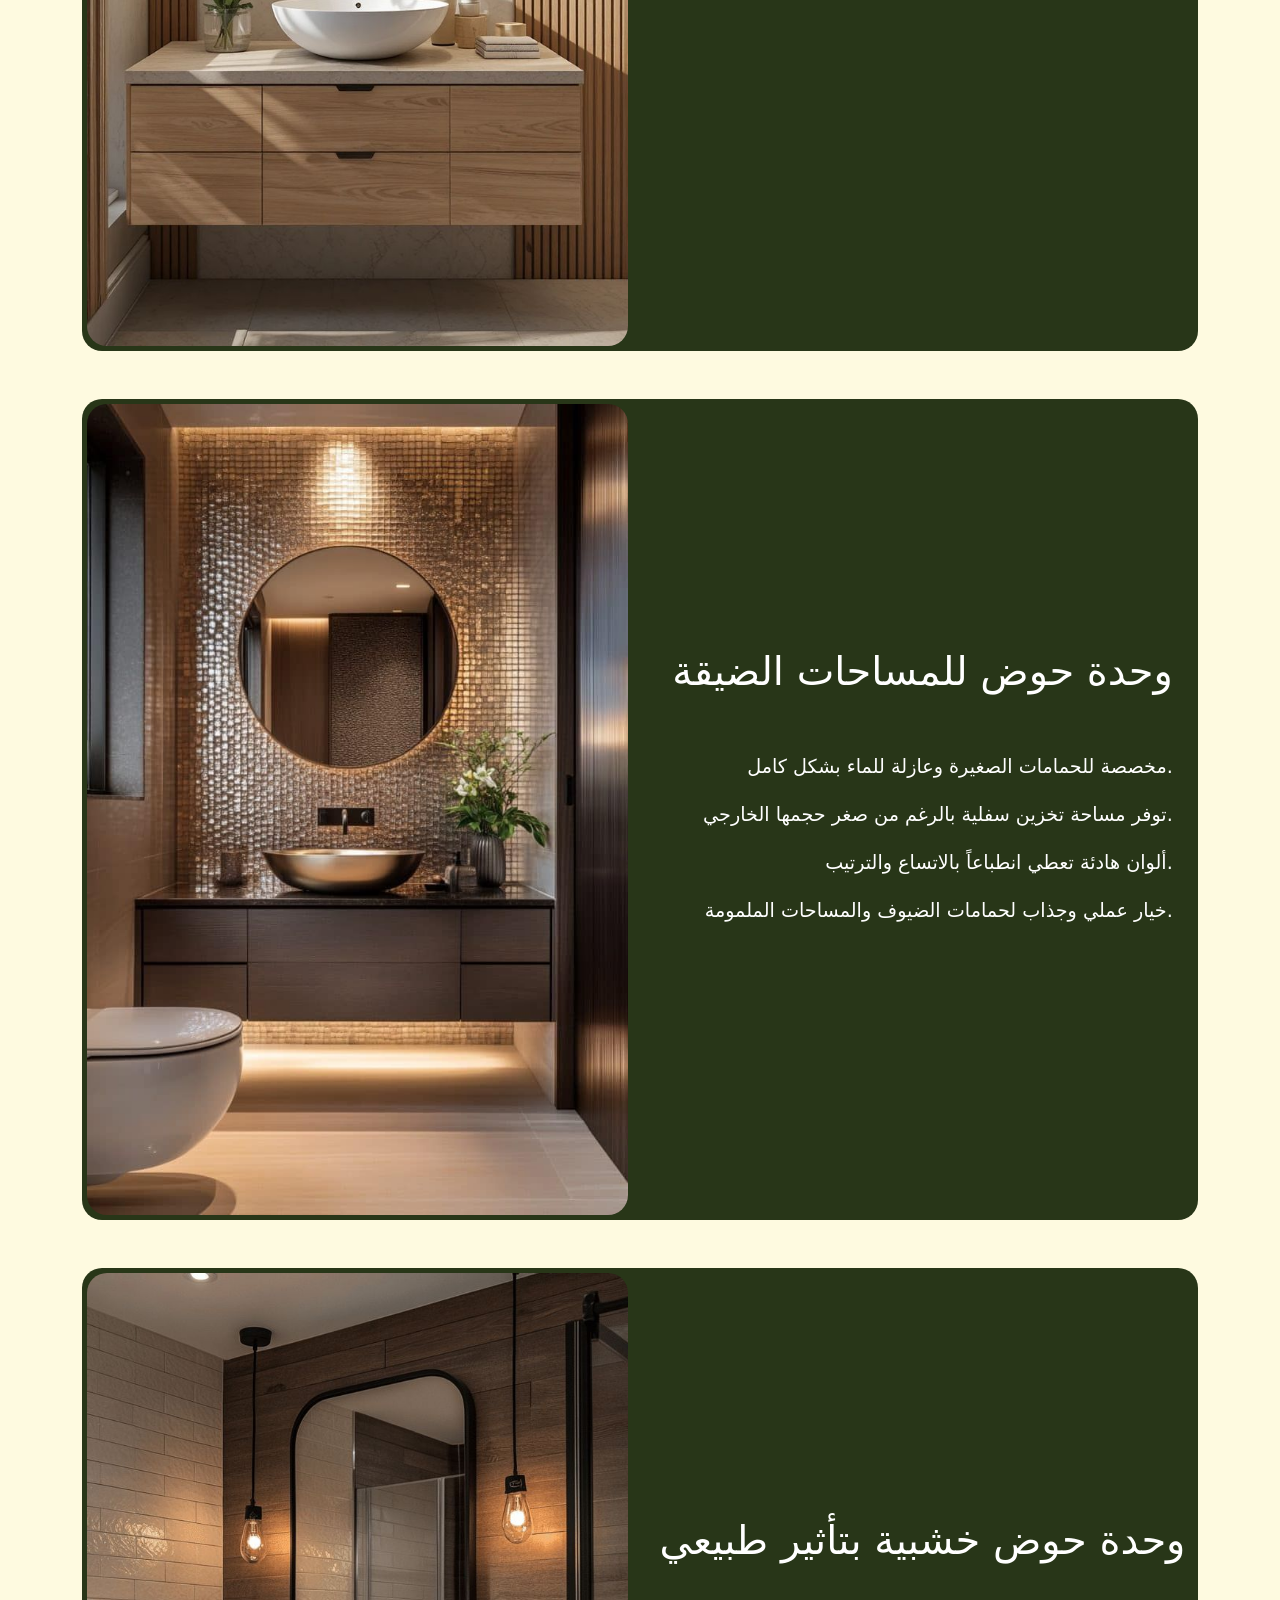
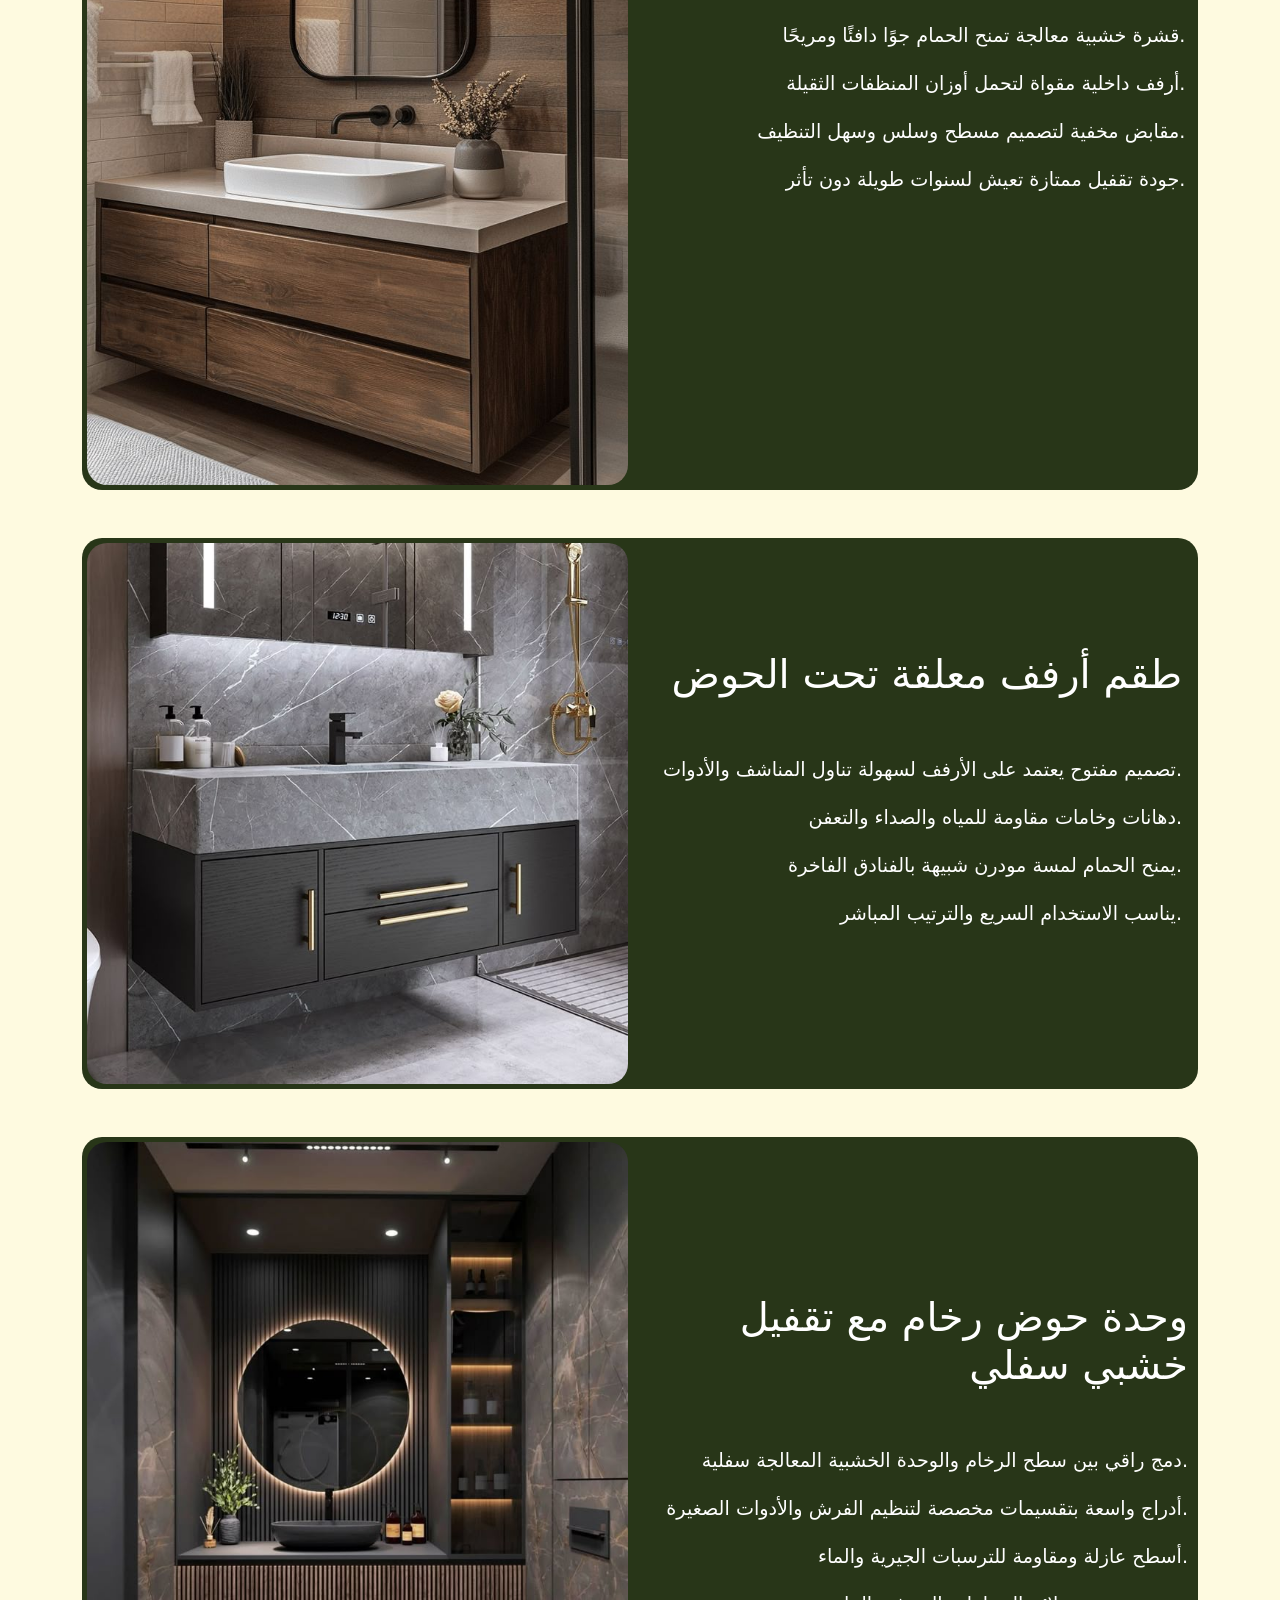
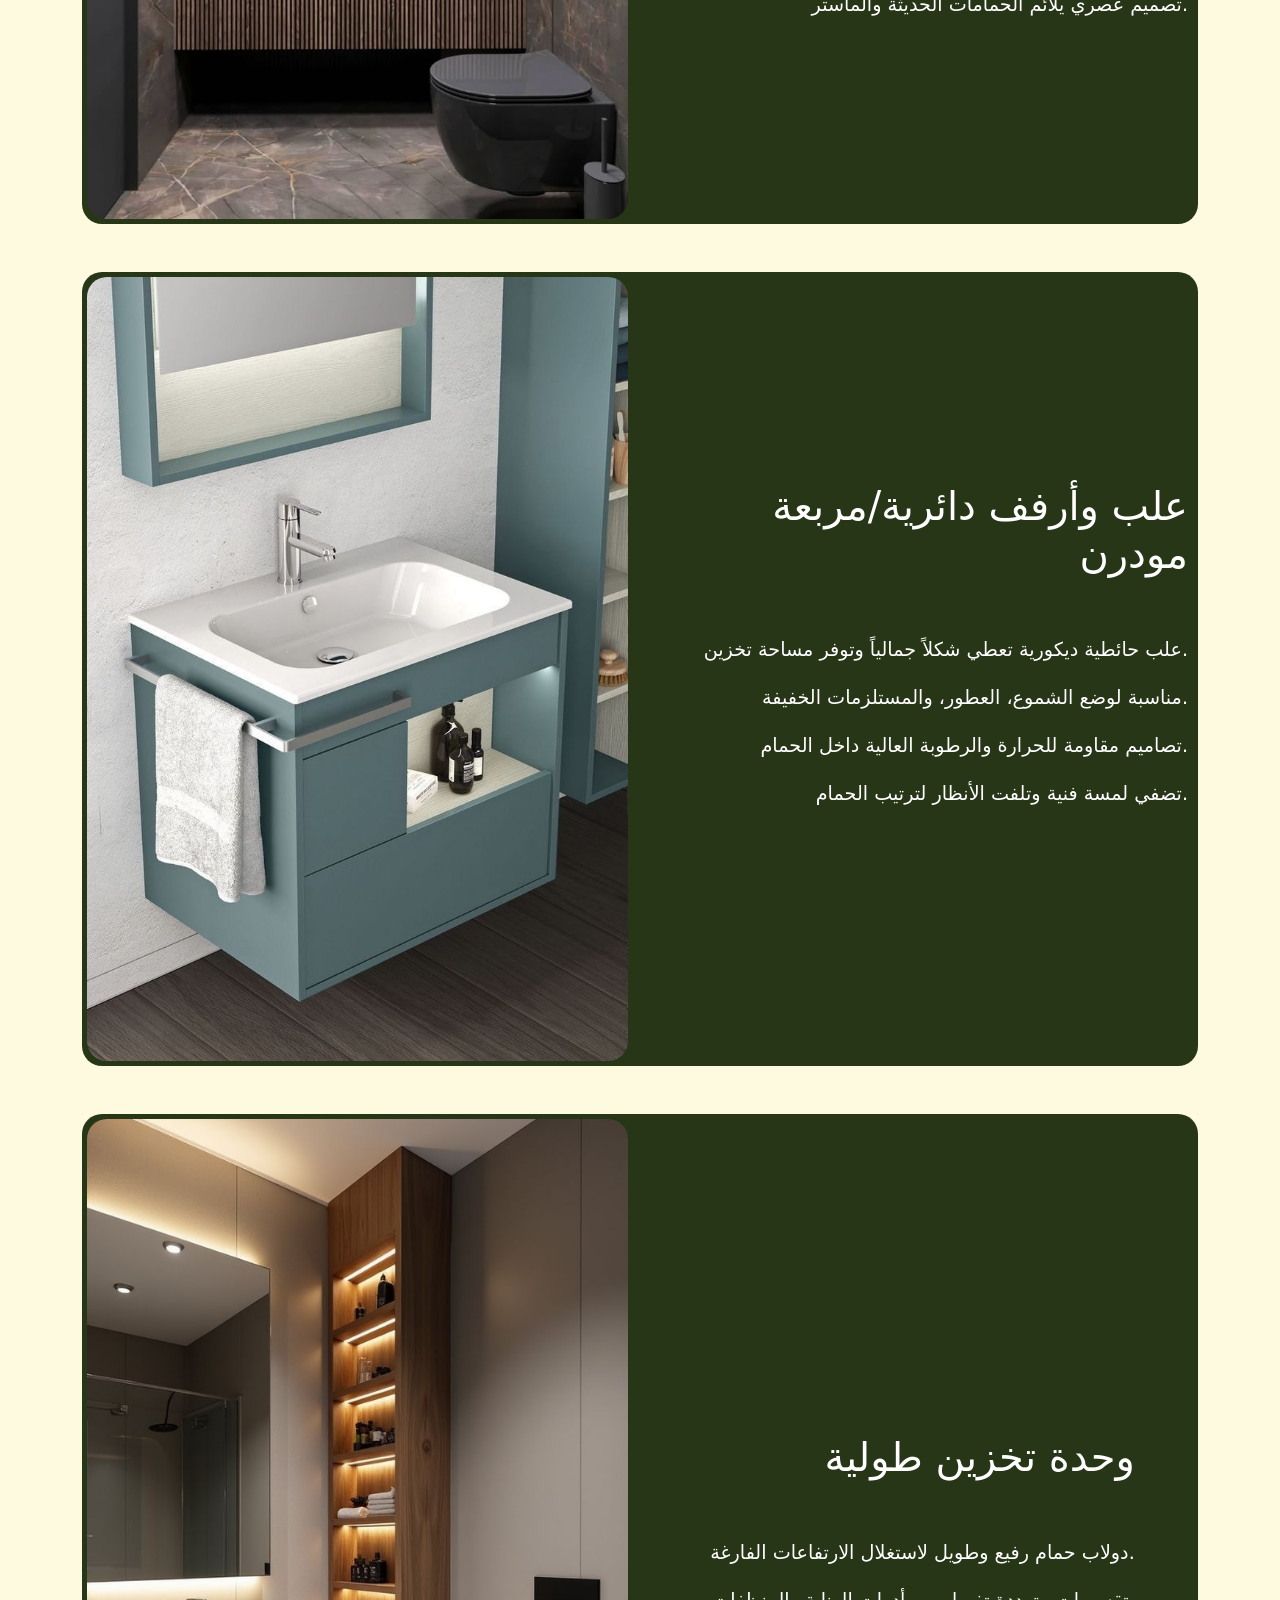
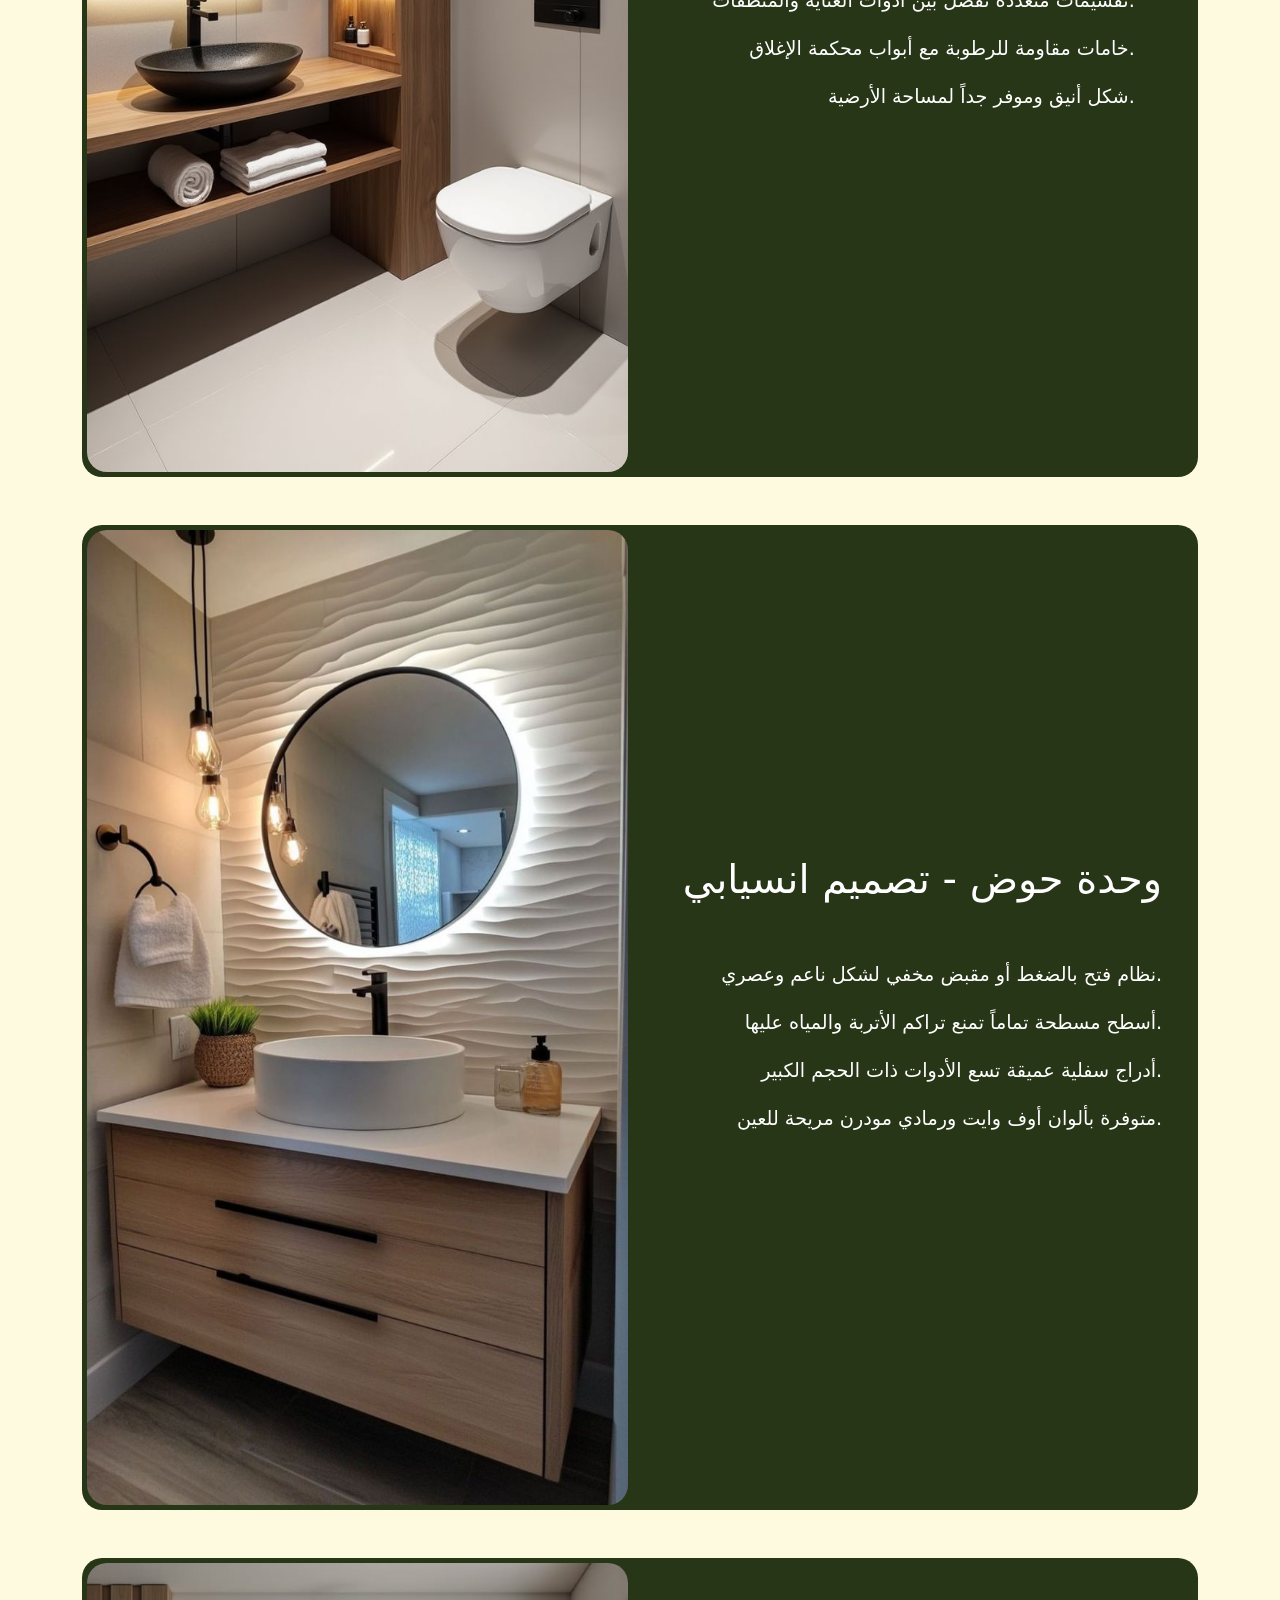
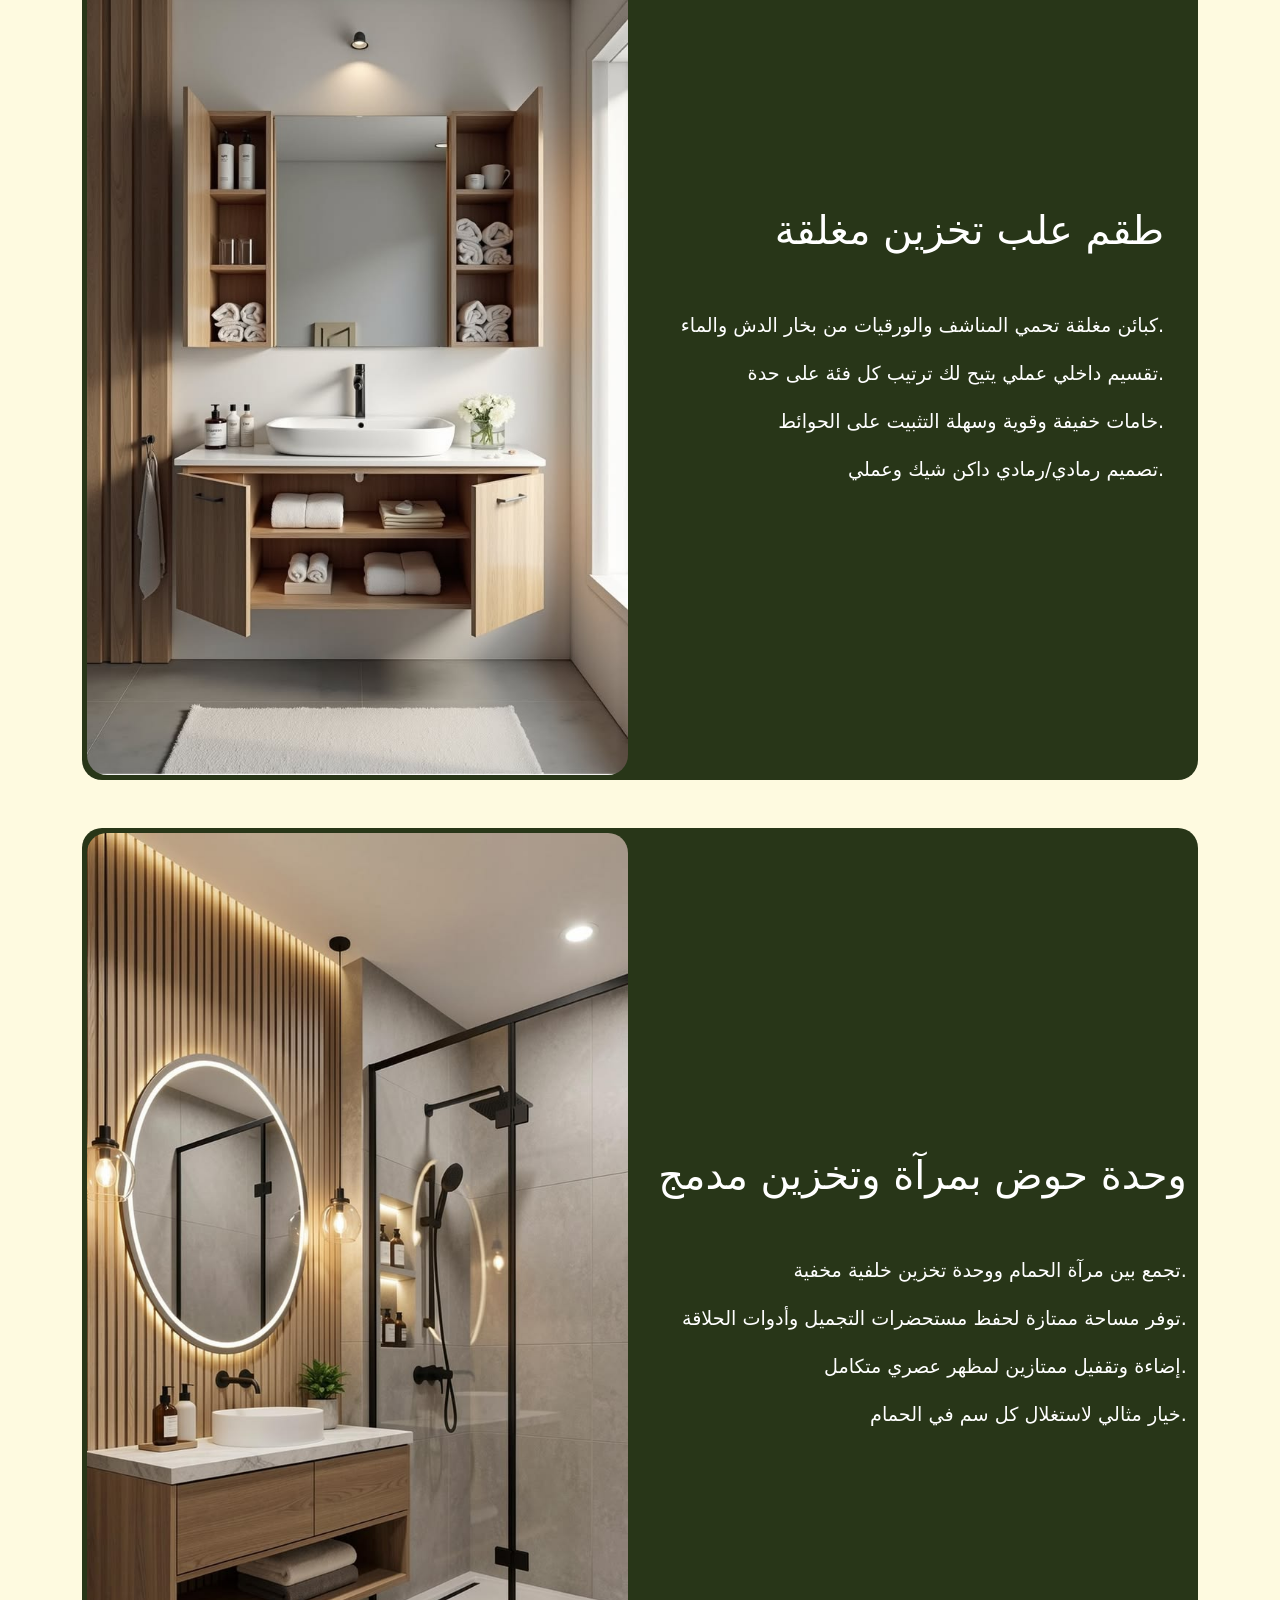
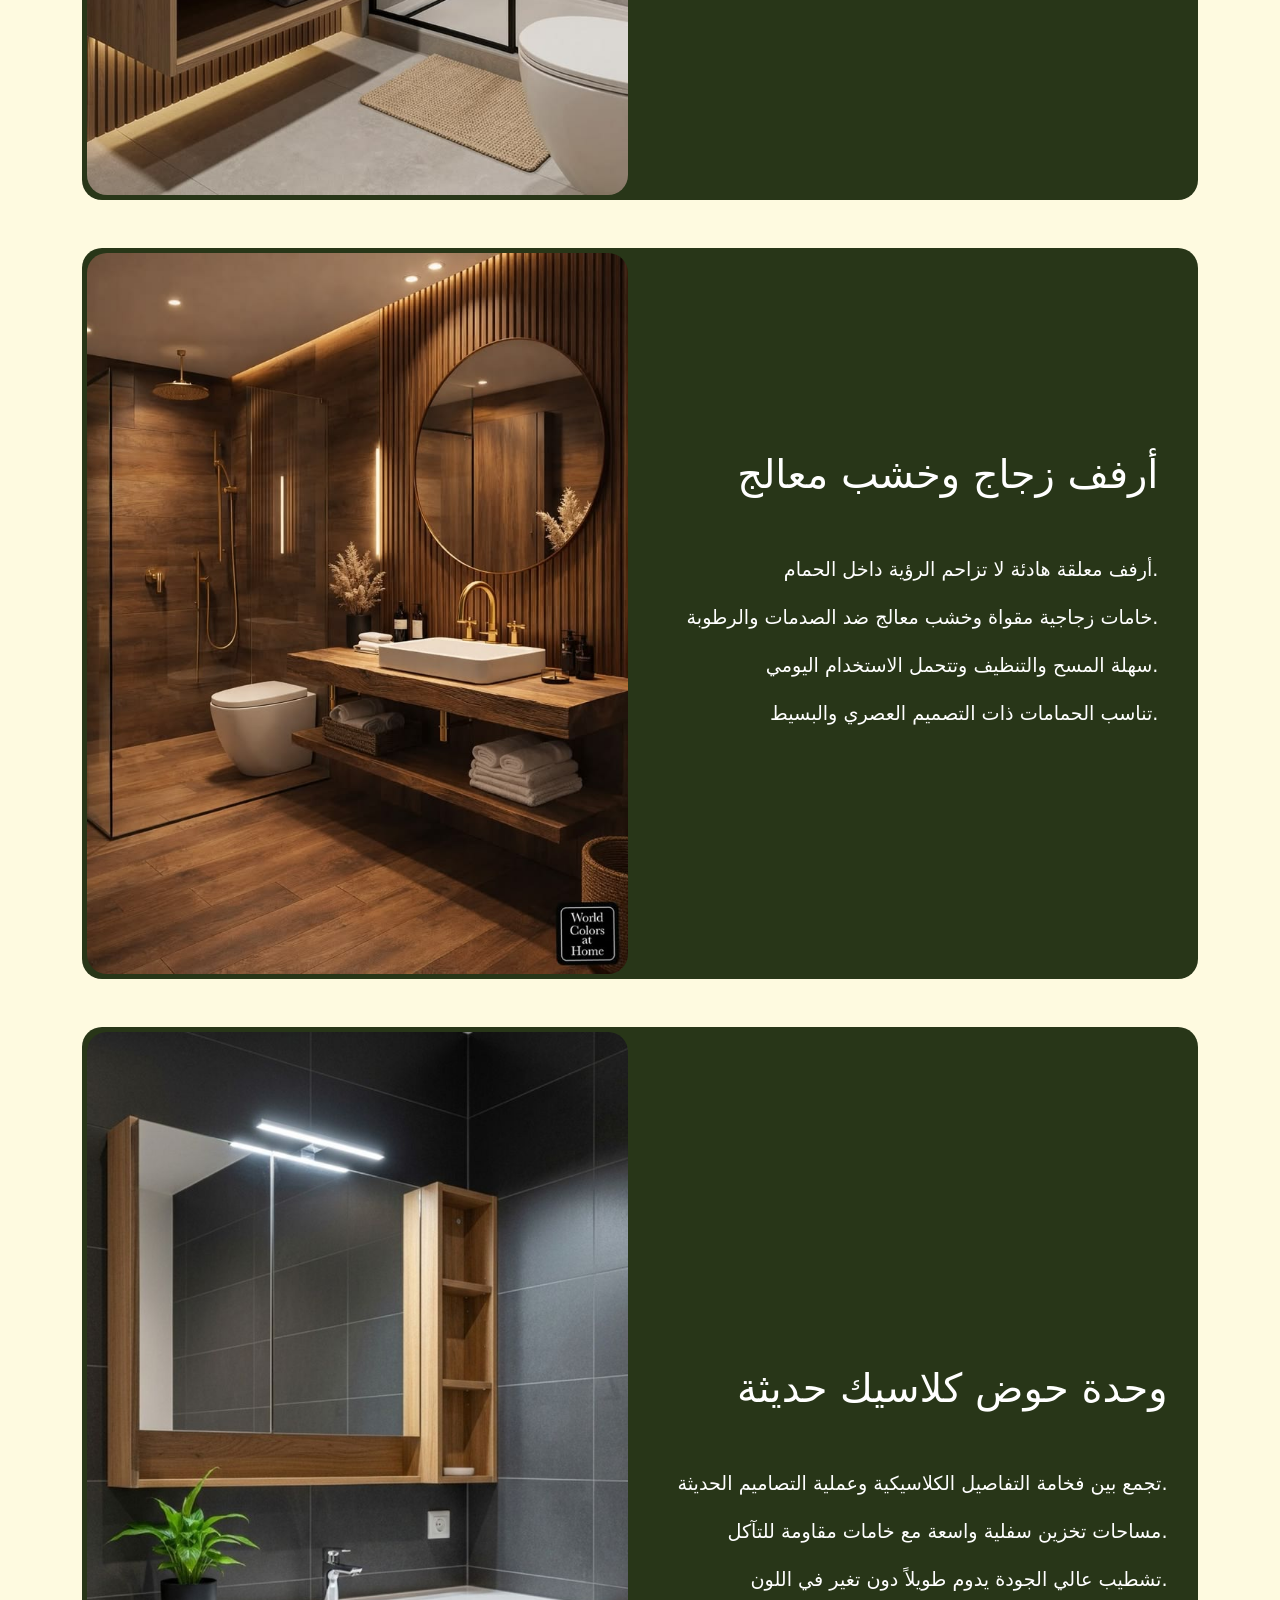
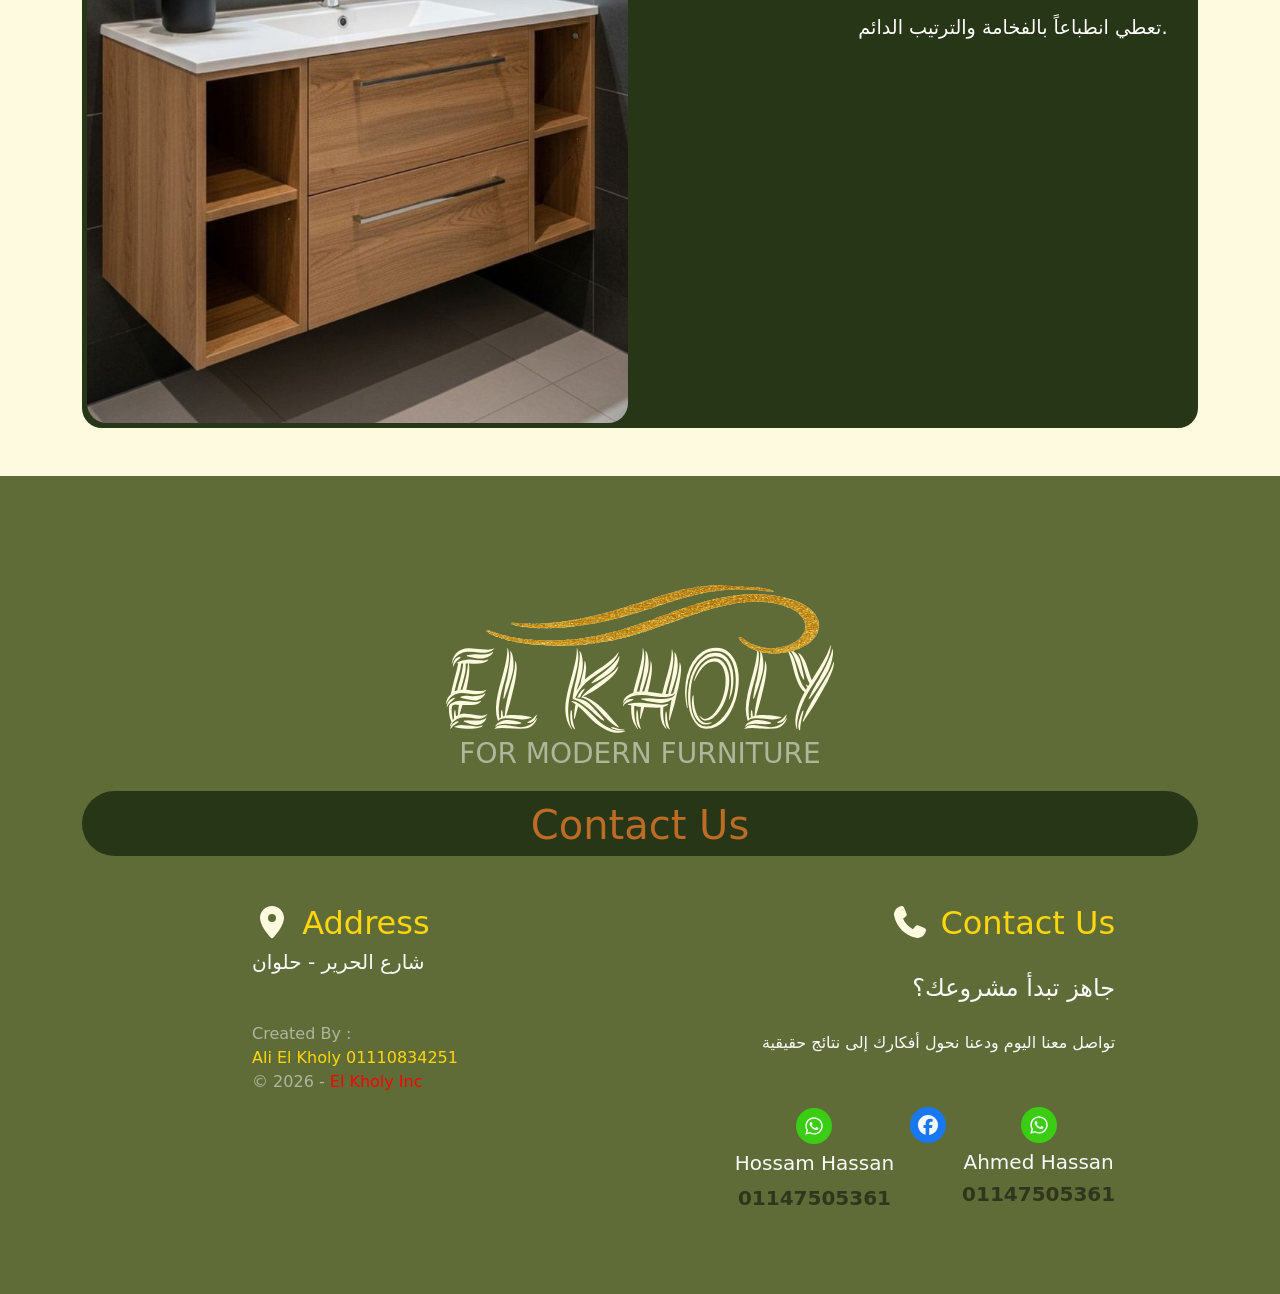
==== commit 18c65607: "edit footer" ====
--- a/bathroom.html
+++ b/bathroom.html
@@ -511,39 +511,35 @@
 
                 <h1 class=" ">Contact Us</h1>
             </div>
-            <div class="row mt-5">
-                <div class="col-md-4 col-lg-5">
-                    <div class="info mb-5 ">
-                        <h1 class="mb-4  text-light">العنوان</h1>
+              <div class="row mt-5">
+                <div class="col-md-6 col-lg-6  d-flex justify-content-center justify-content-center">
+                    <div class="info ">
+                        <h1 class="fs-2" style="color: var(--light-main-color);">
+                            <i class="fa-solid fa-location-dot" style="color:var(--cornsilk);"></i> Address
+                        </h1>
                         <h5 class="mb-5 text-light">
                             شارع الحرير - حلوان
                         </h5>
-                        <div class="copyright">
-                            Created By <span>Ali El Kholy 01110834251</span>
+                        <div class="copyright d-md-flex d-lg-flex d-none flex-column ">
+                            Created By : <span>Ali El Kholy 01110834251</span>
                             <div>&copy; 2026 - <span>El Kholy Inc</span></div>
                         </div>
-                    </div>
-                </div>
-                <div class="col-md-4 col-lg-2">
-                    <div class="links">
-                        <h5 class="text-light">Links</h5>
-                        <ul class="list-unstyled lh-lg">
-                            <li>Home</li>
-                            <li>Our Services</li>
-                            <li>Portfolio</li>
-                            <li>Testimonials</li>
-                            <li>Support</li>
-                            <li>Terms and Condition</li>
-                        </ul>
-                    </div>
-                </div>
-                <div class="col-md-4 col-lg-5 d-flex justify-content-center justify-content-center">
+
+                    </div>
+                </div>
+
+
+
+                <div class="col-md-6 col-lg-6 mb-3  d-flex justify-content-center justify-content-center">
                     <div class="contact text-md-end">
-                        <h5 class="" style="color: var(--light-main-color);">Contact Us</h5>
-                        <h4 class="mb-4 mt-4 text-light">جاهز تبدأ مشروعك؟</h4>
-                        <p class="lh-lg mt-3 mb-5 text-light">تواصل معنا اليوم ودعنا نحول أفكارك إلى نتائج حقيقية</p>
-
-                         <ul
+                        <h5 class="fs-2 pb-2" style="color: var(--light-main-color);">
+                            <i class="fa-solid fa-phone" style="color:var(--cornsilk);"></i> Contact Us
+                        </h5>
+                        <h4 class=" mb-4 mt-4 text-light">جاهز تبدأ مشروعك؟</h4>
+                        <p class="lh-lg mt-3 mb-5 text-light">تواصل معنا اليوم ودعنا نحول أفكارك إلى نتائج حقيقية
+                        </p>
+
+                        <ul
                             class="d-flex mt-5 list-unstyled  gap-3 justify-content-center justify-content-lg-end  justify-content-md-center">
 
                             <li class="d-flex flex-column align-items-center justify-content-center">
@@ -551,9 +547,11 @@
                                     <i class="fa-brands fa-whatsapp fa-lg whatsapp rounded-circle p-2"></i>
                                 </a>
                                 <h5 class="text-light mt-1">Hossam Hassan</h5>
+                                <h8 class="text-black-50 fw-bold fs-5">01147505361</h8>
                             </li>
                             <li>
-                                <a class="d-block text-light" href="https://www.facebook.com/share/1BU3RAs3ZS/"><i
+                                <a class="d-block text-light"
+                                    href="https://www.facebook.com/profile.php?id=61592479056152"><i
                                         class="fa-brands fa-facebook fa-lg facebook rounded-circle p-2"></i></a>
                             </li>
                             <li class="d-flex flex-column align-items-center justify-content-center">
@@ -561,10 +559,17 @@
                                     <i class="fa-brands fa-whatsapp fa-lg whatsapp rounded-circle p-2"></i>
                                 </a>
                                 <h5 class="text-light mt-1">Ahmed Hassan</h5>
+                                <h6 class="text-black-50 fw-bold fs-5">01147505361</h6>
                             </li>
                         </ul>
-                    </div>
-                </div>
+                        <div class="copyright d-lg-none d-md-none">
+                            Created By <span>Ali El Kholy 01110834251</span>
+                            <div>&copy; 2026 - <span>El Kholy Inc</span></div>
+                        </div>
+                    </div>
+                </div>
+
+
 
             </div>
         </div>
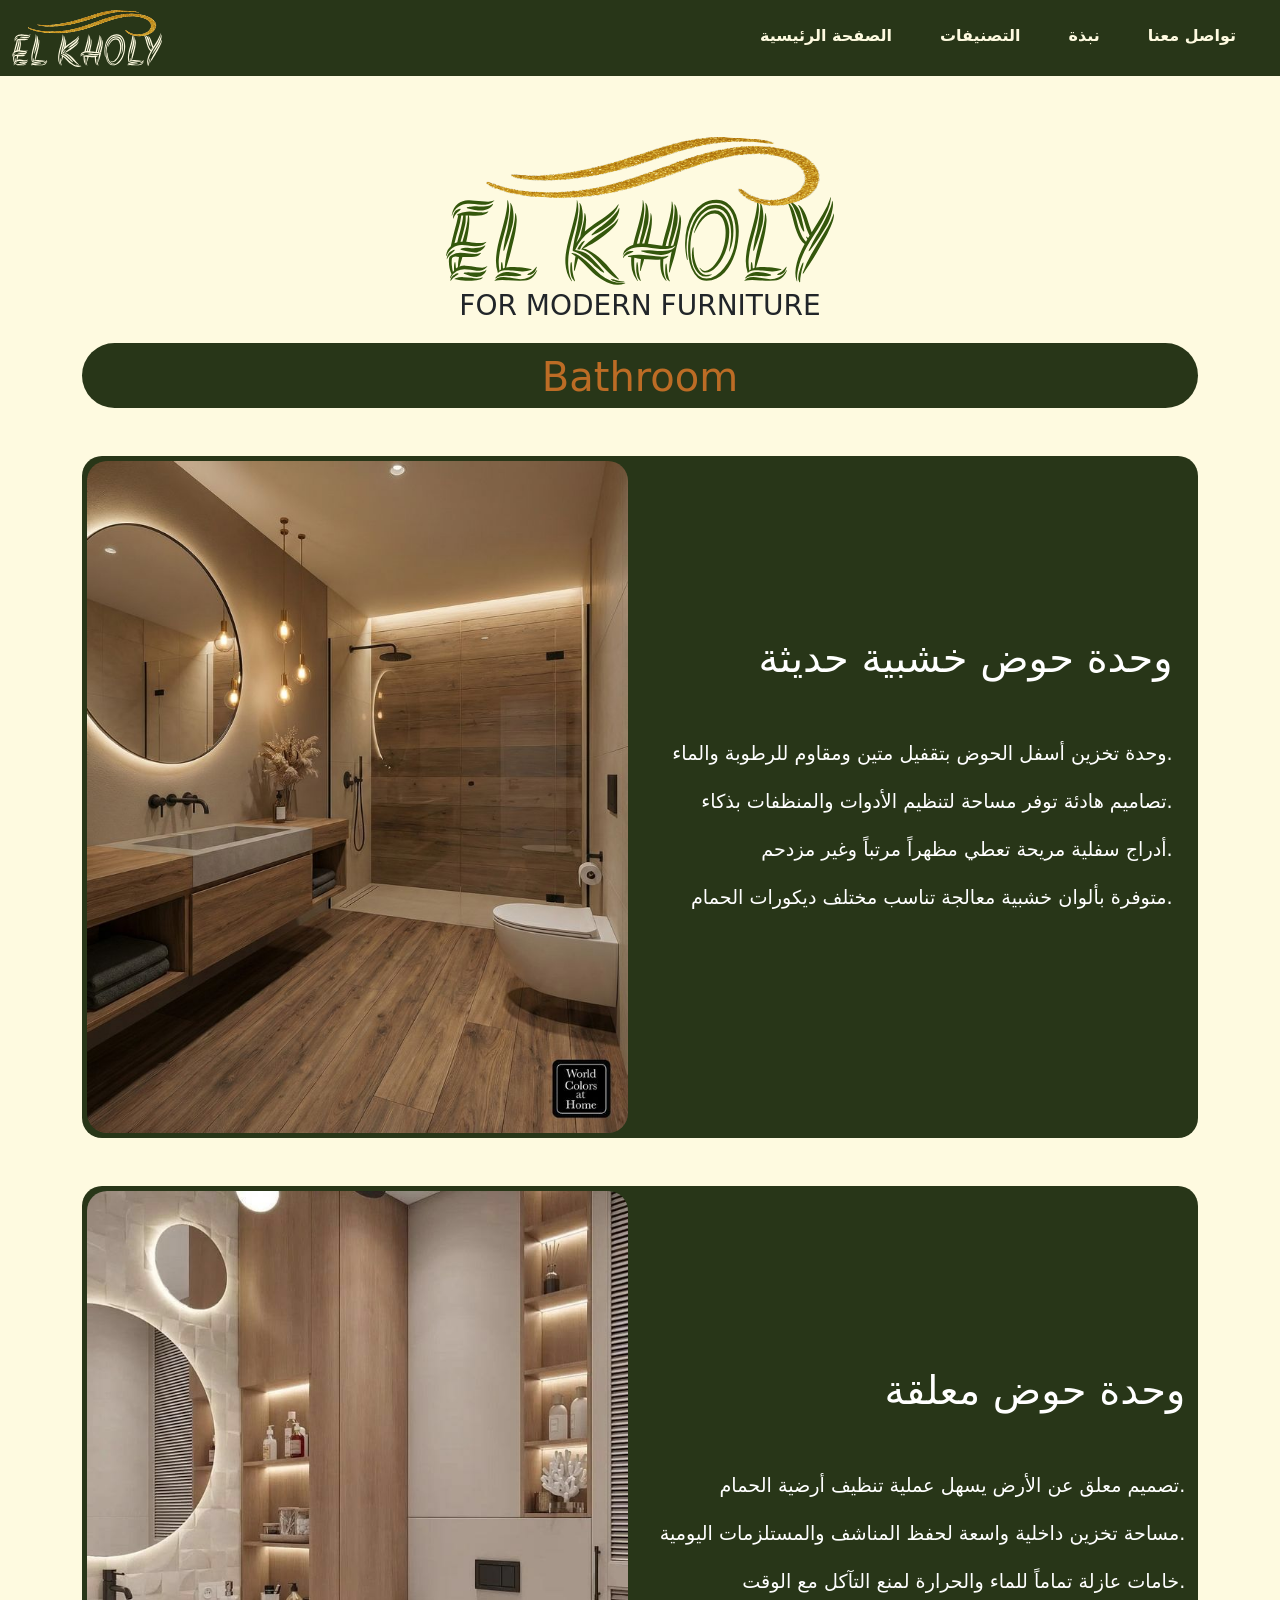
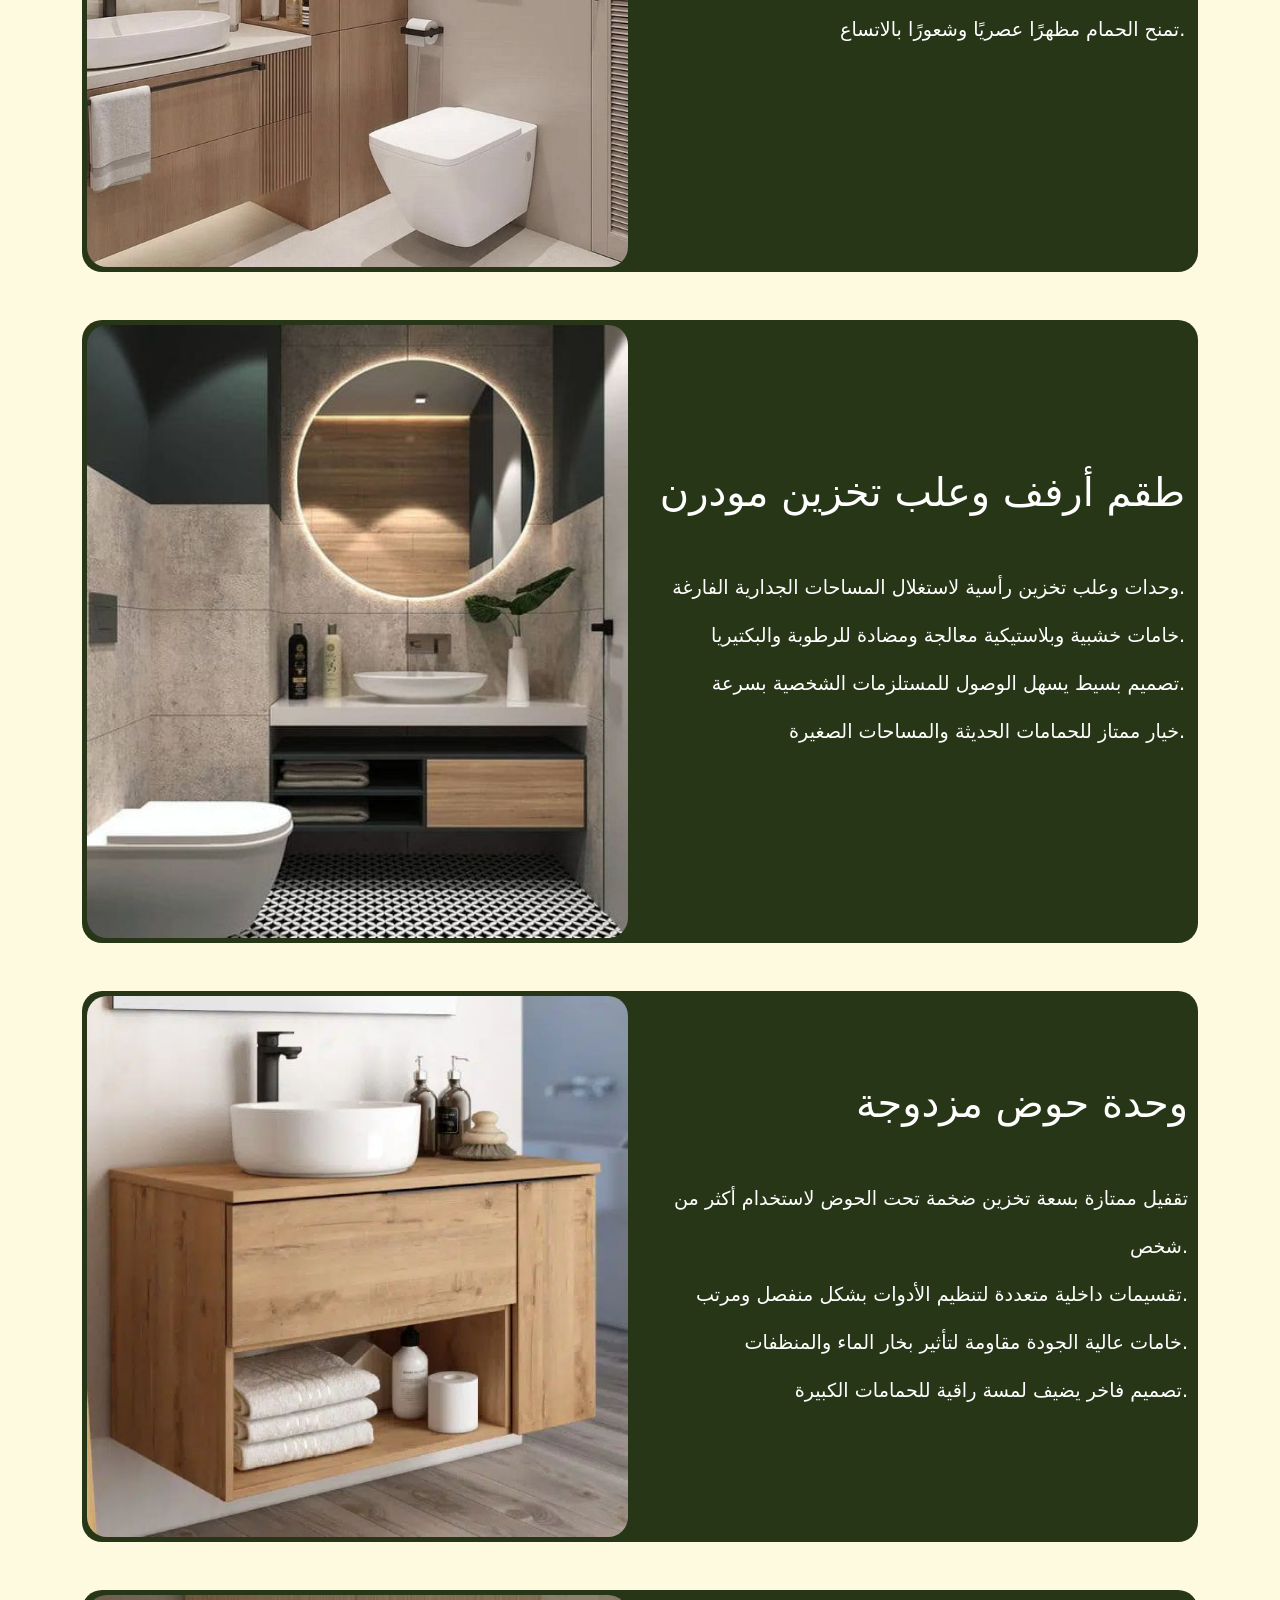
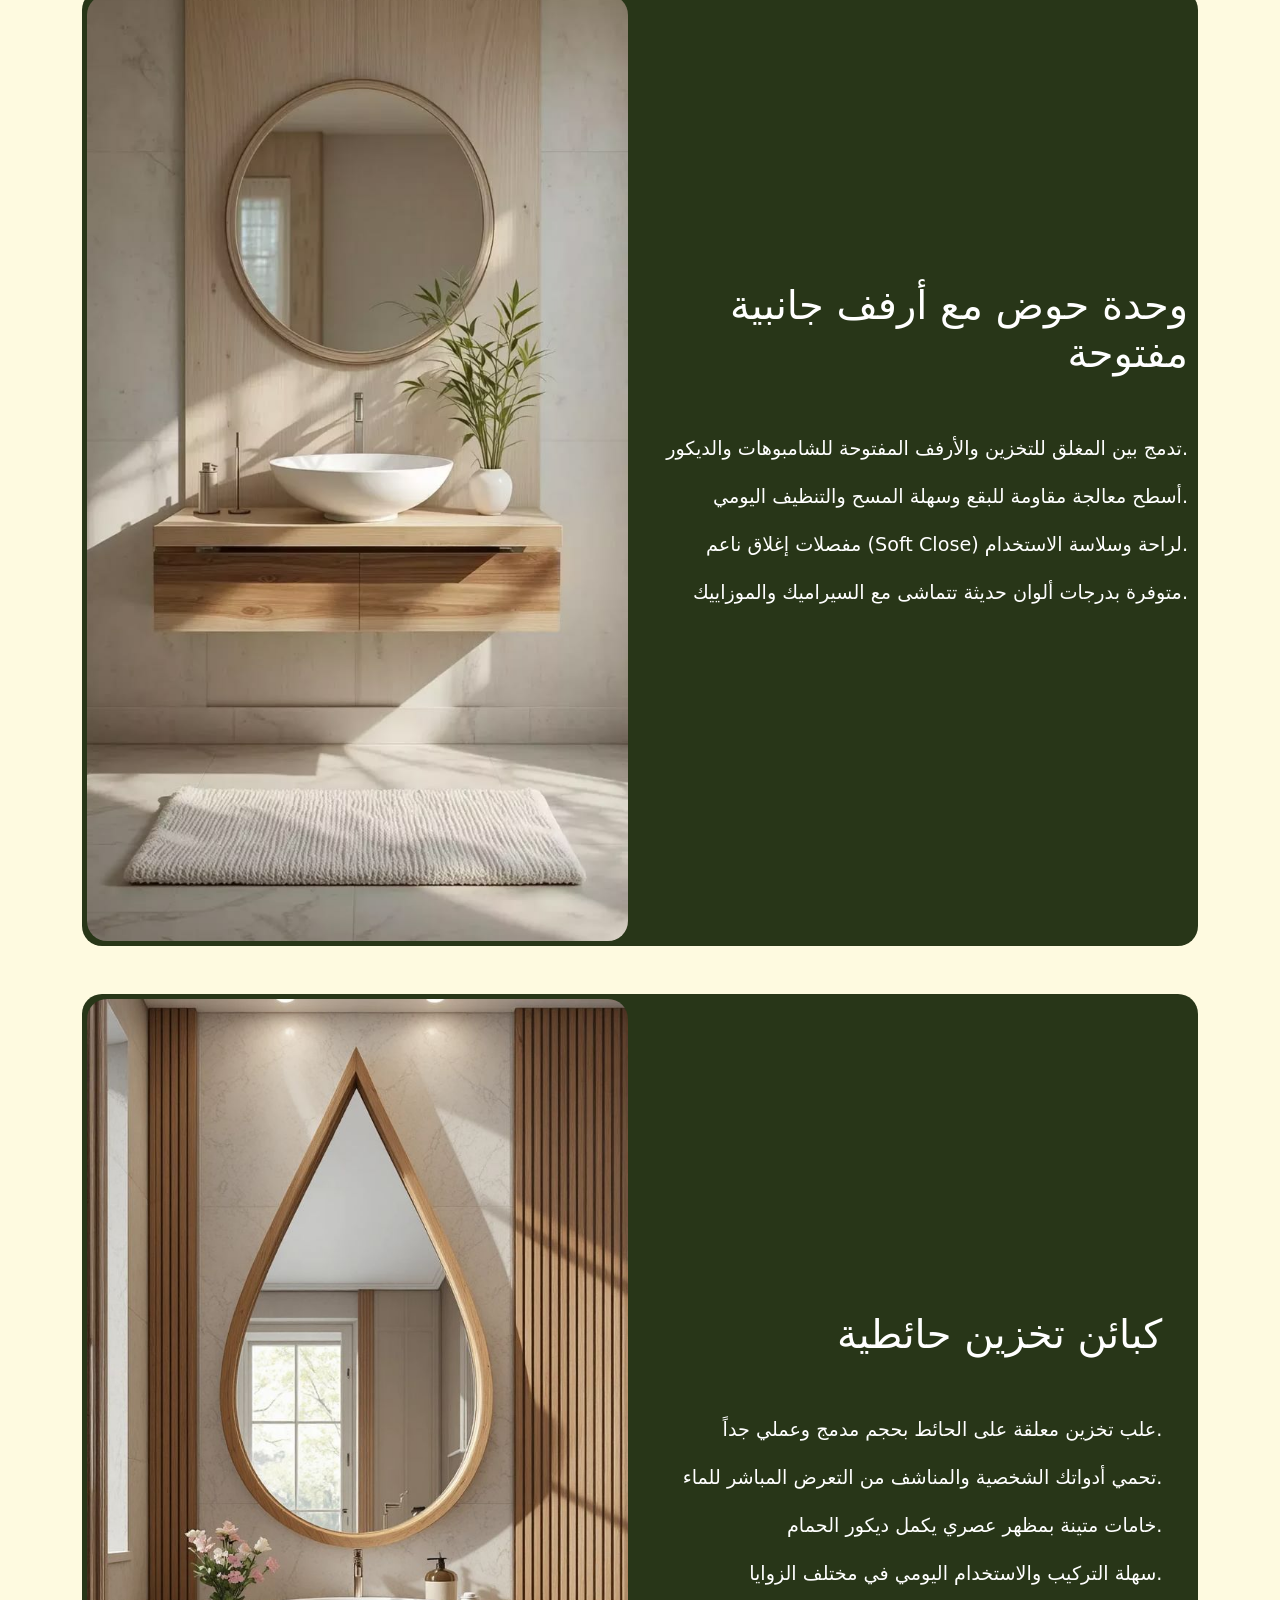
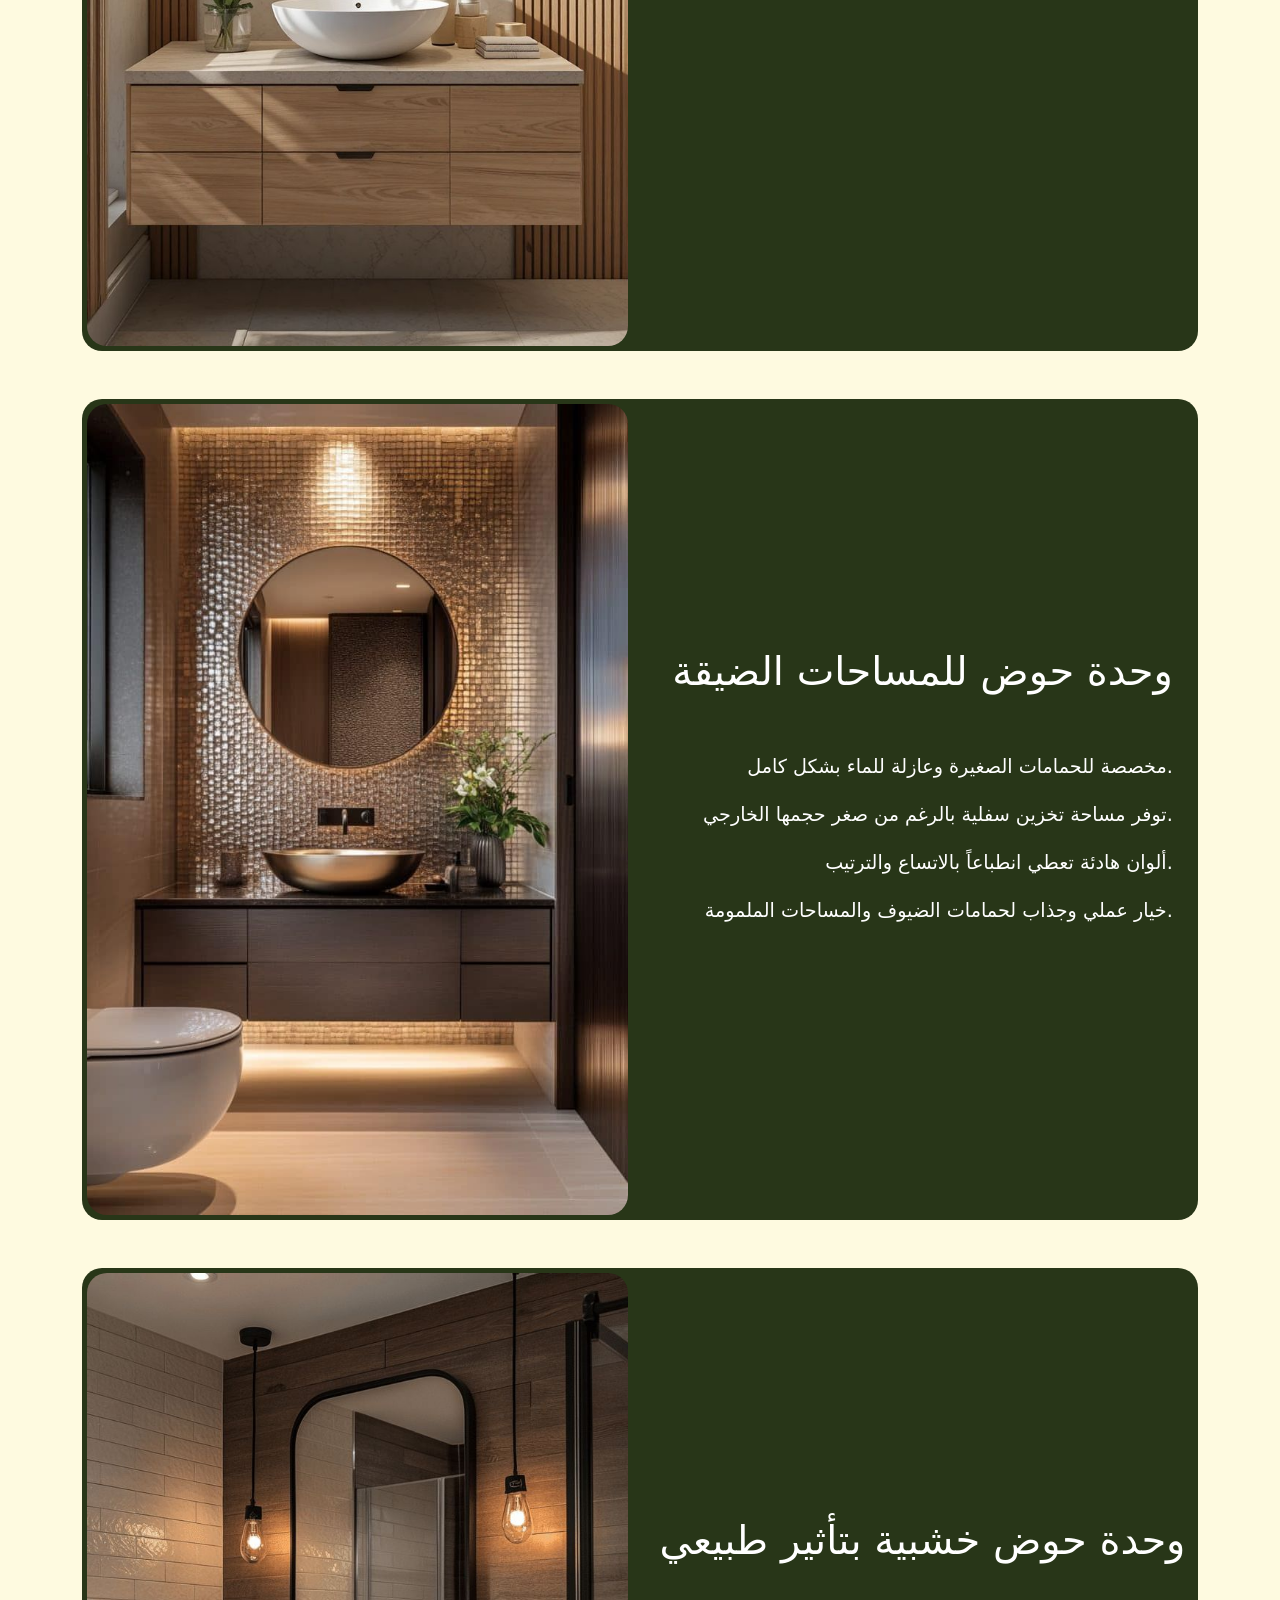
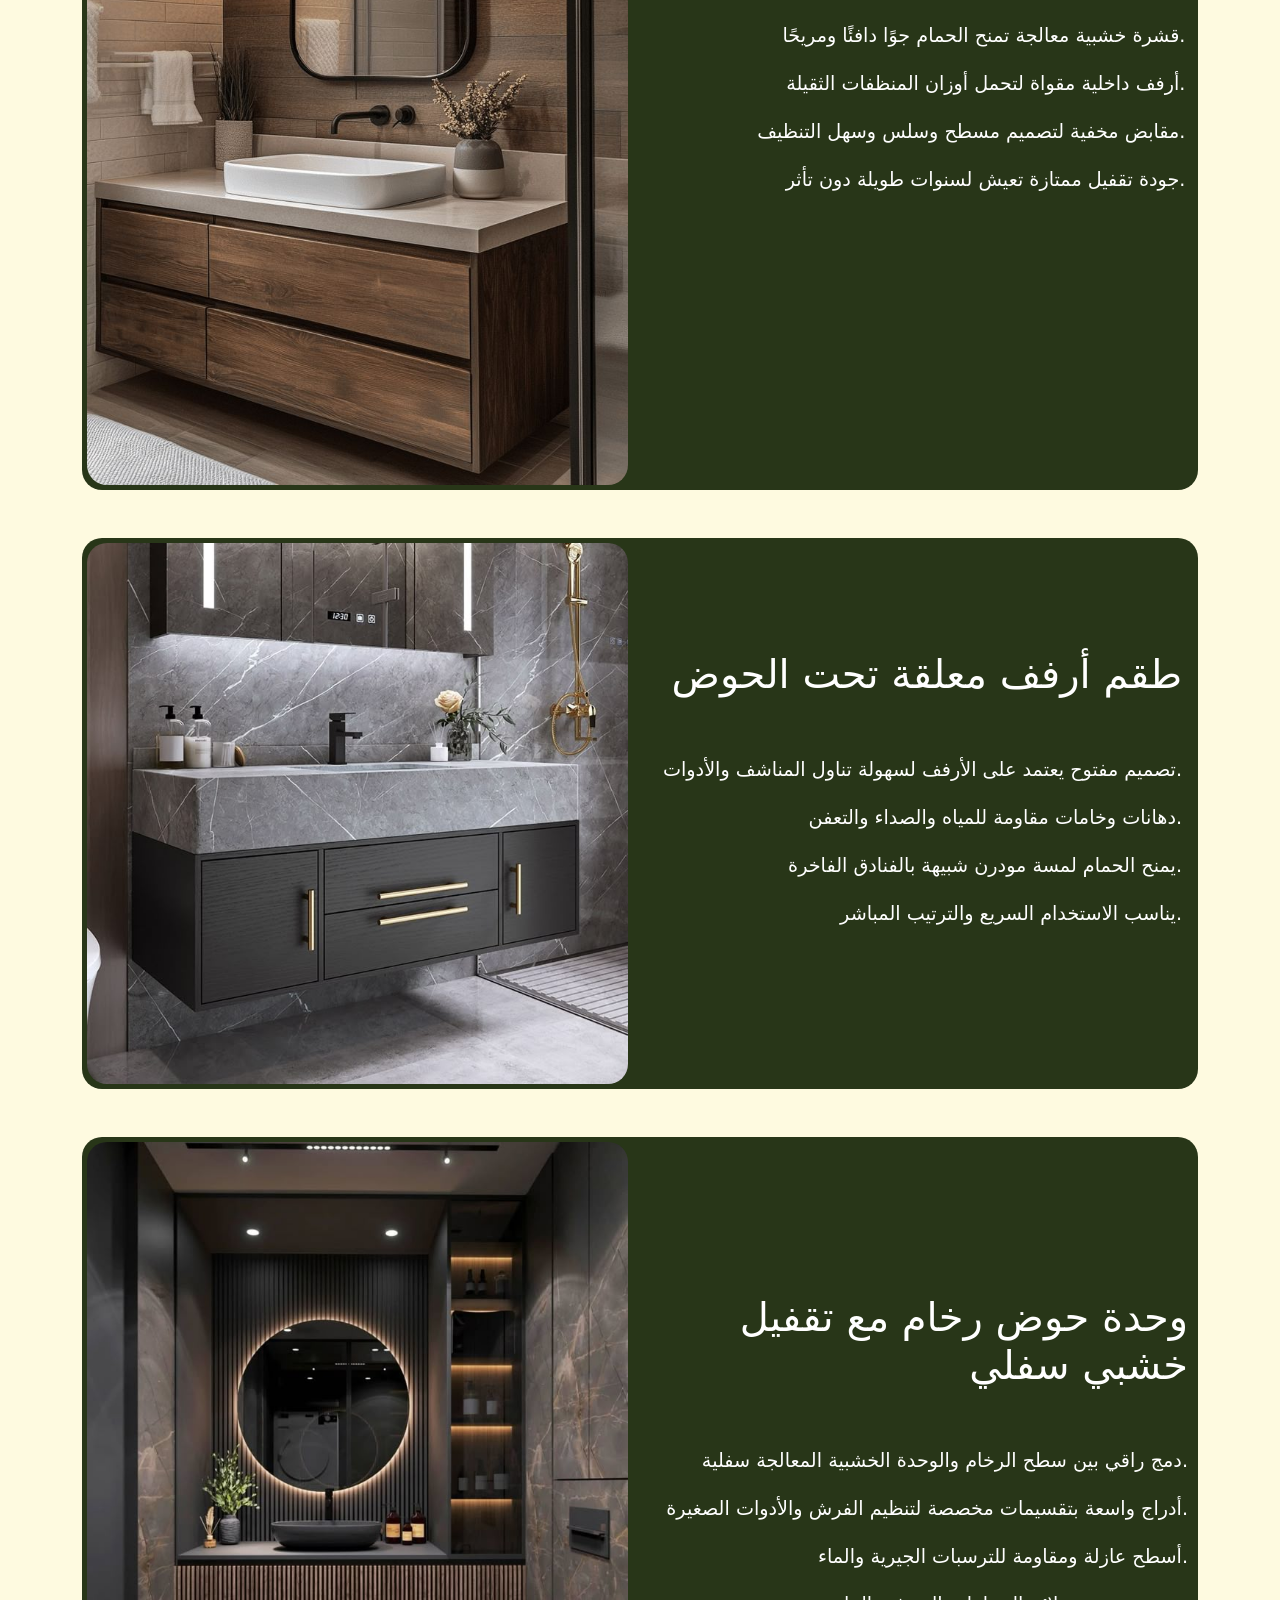
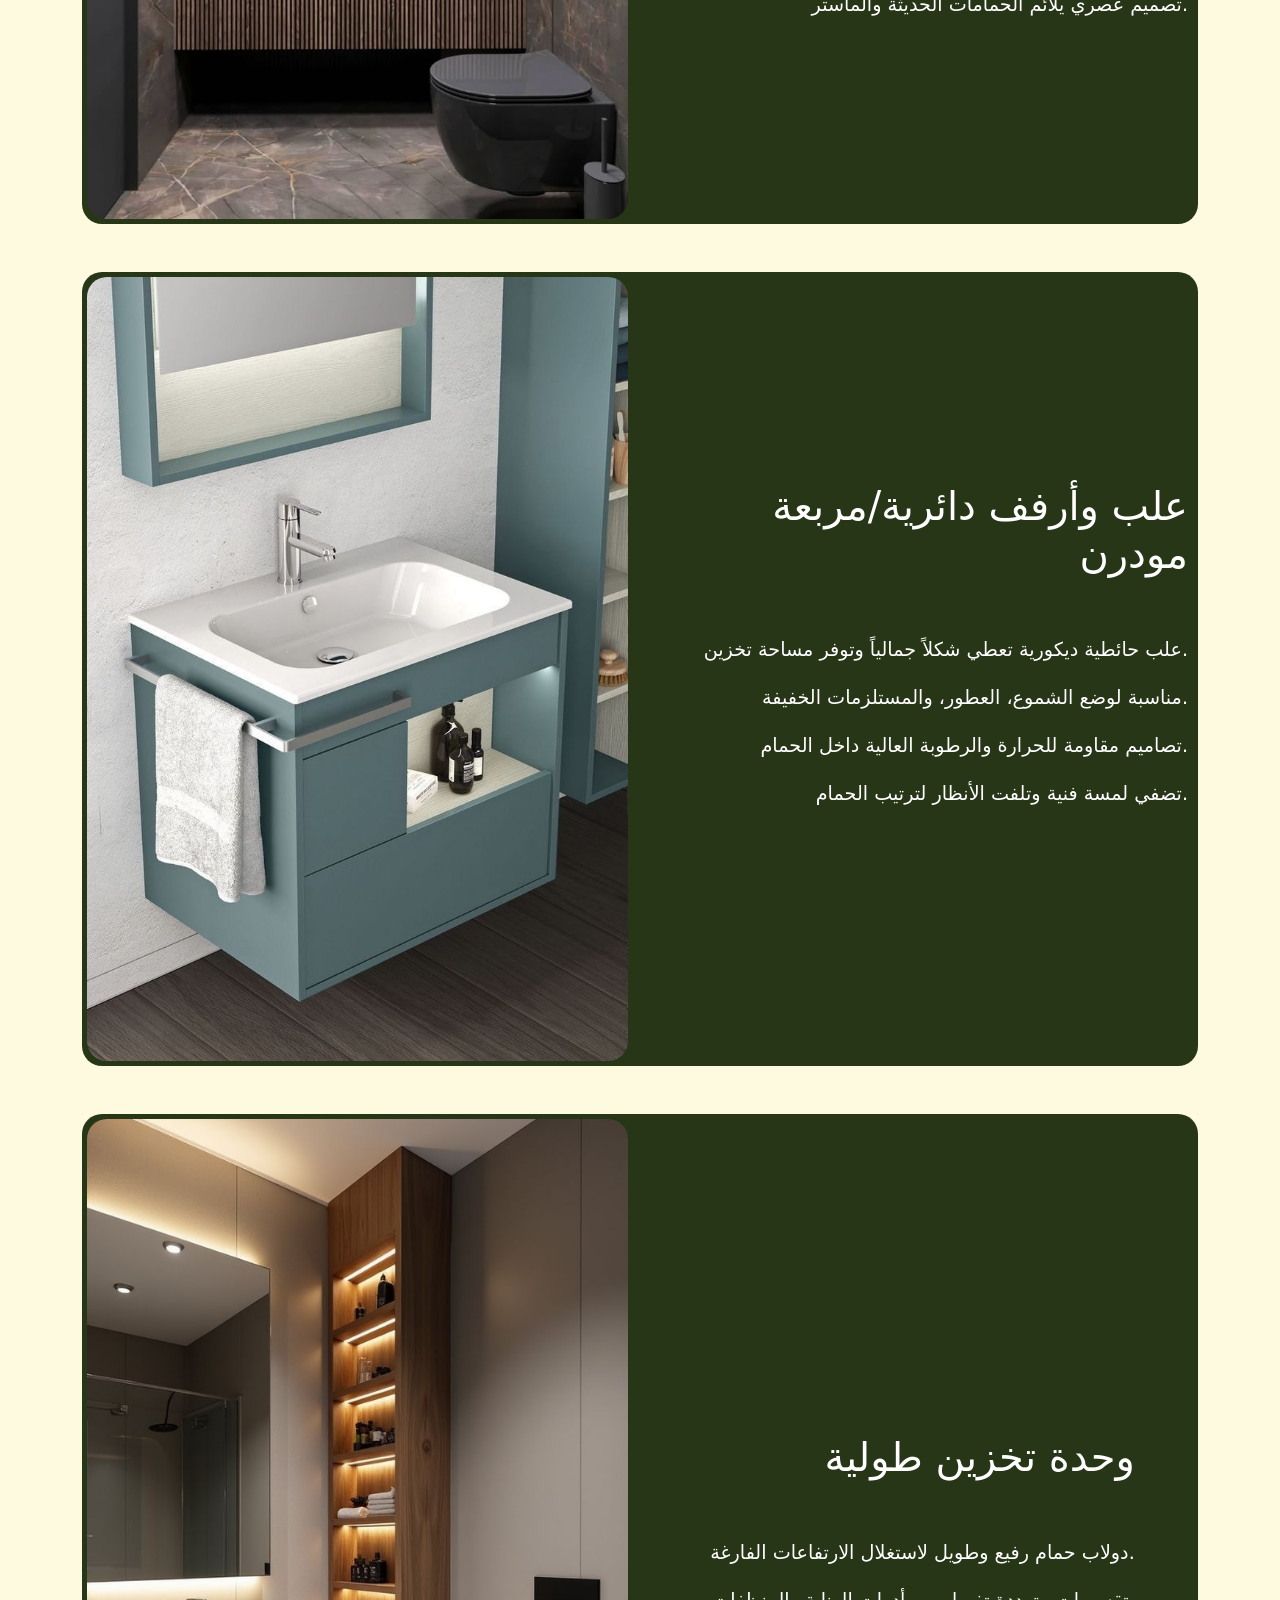
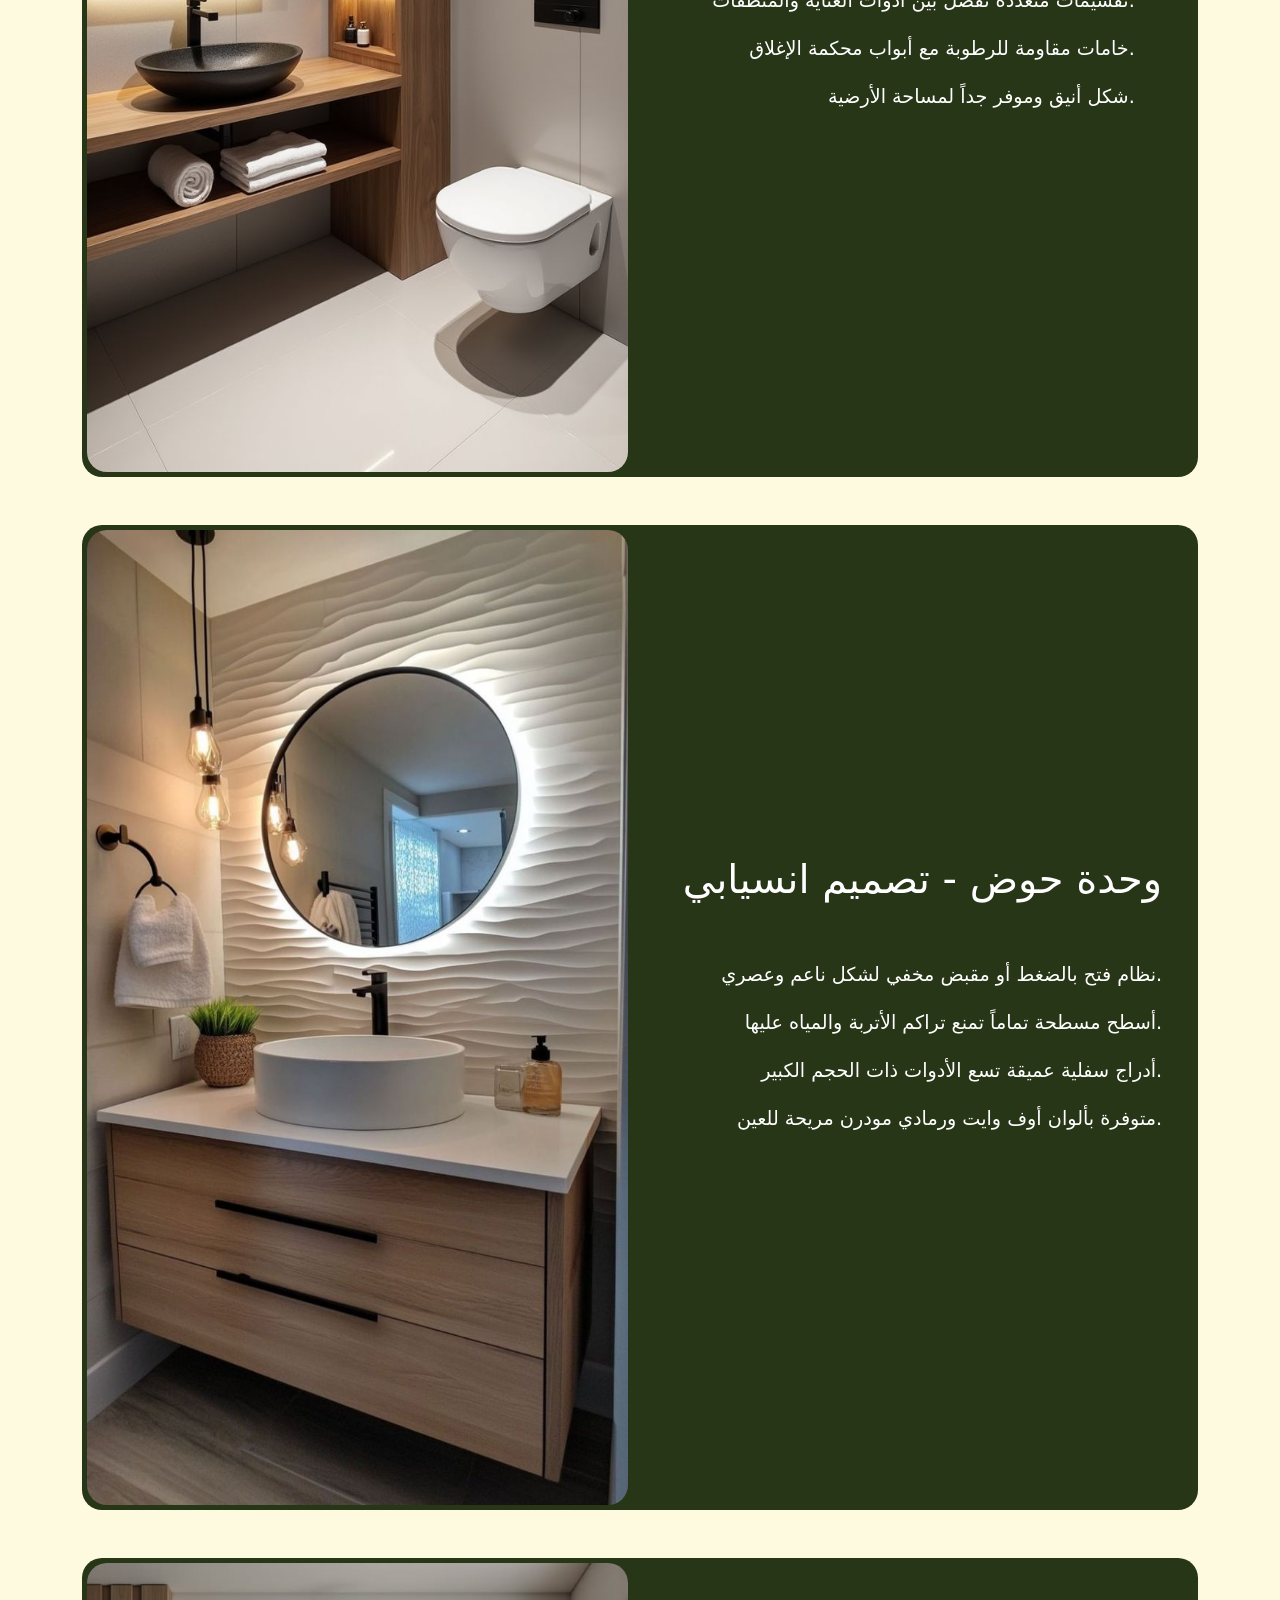
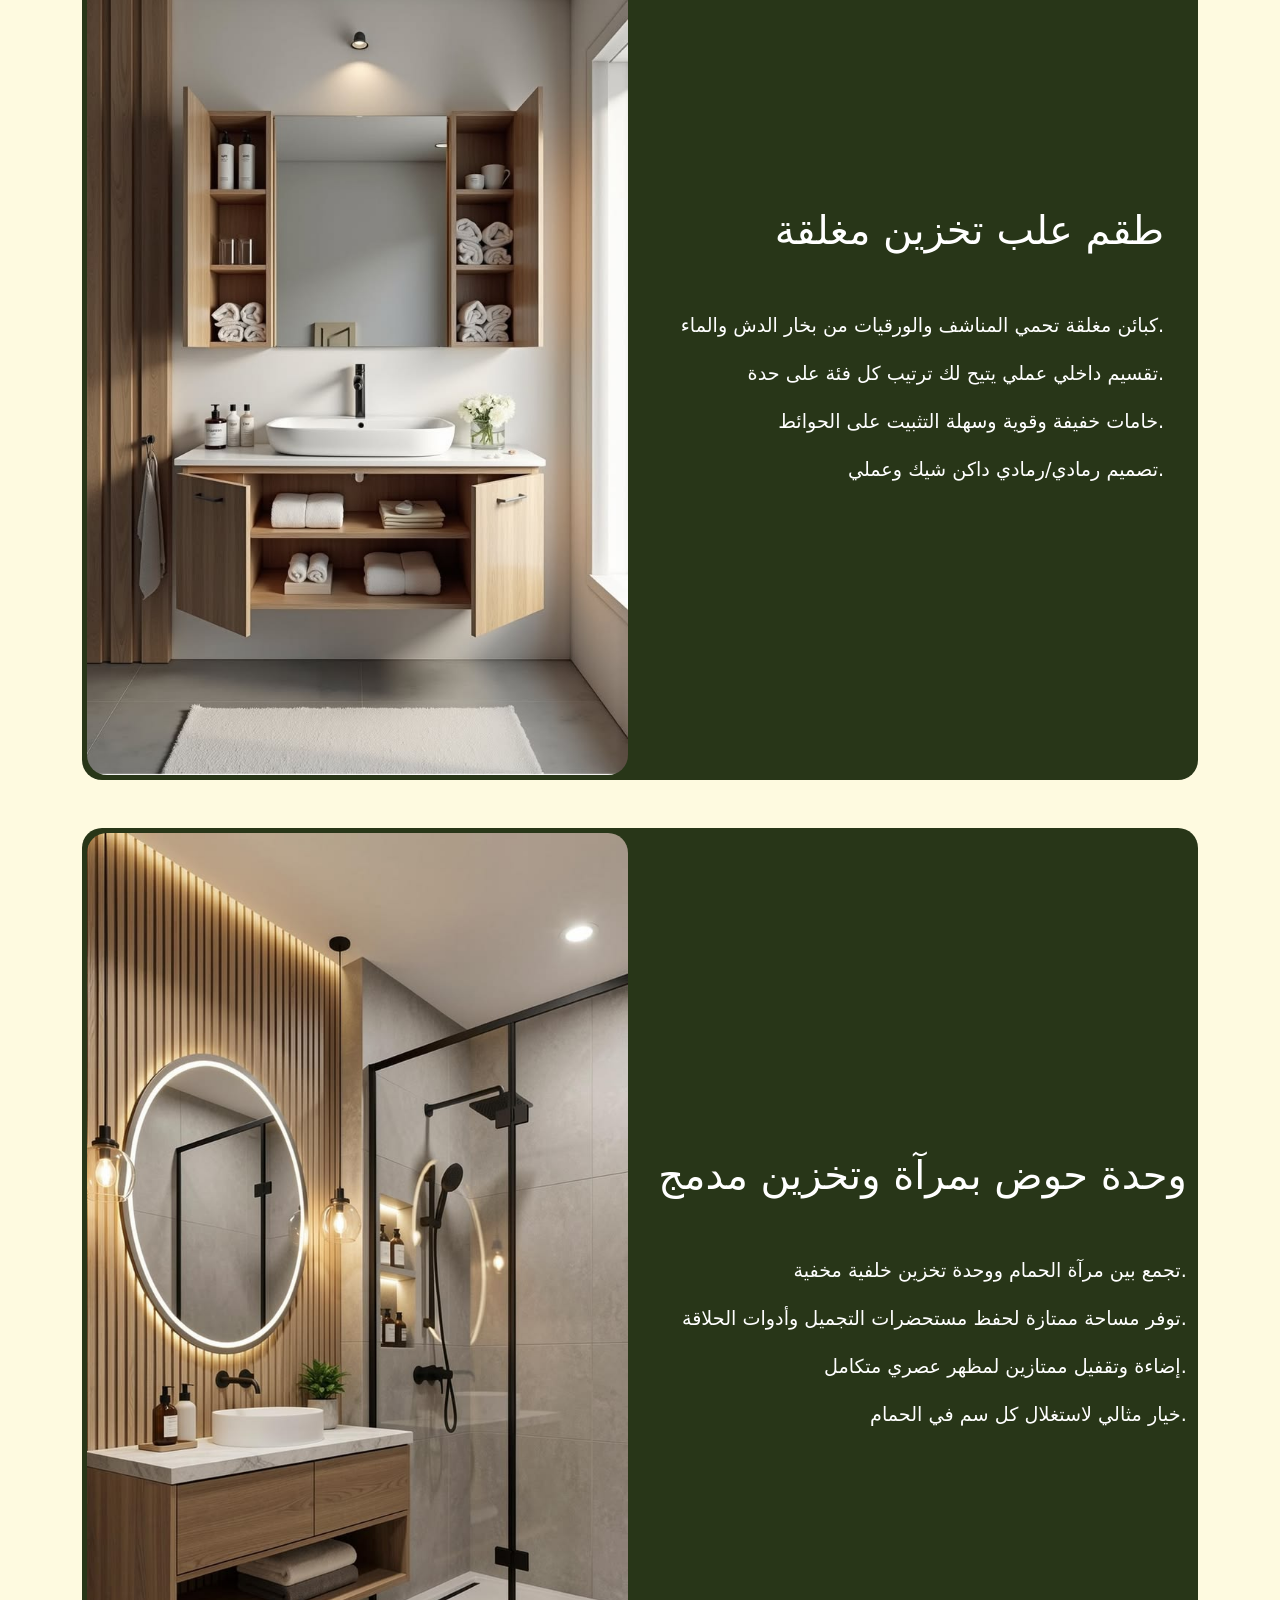
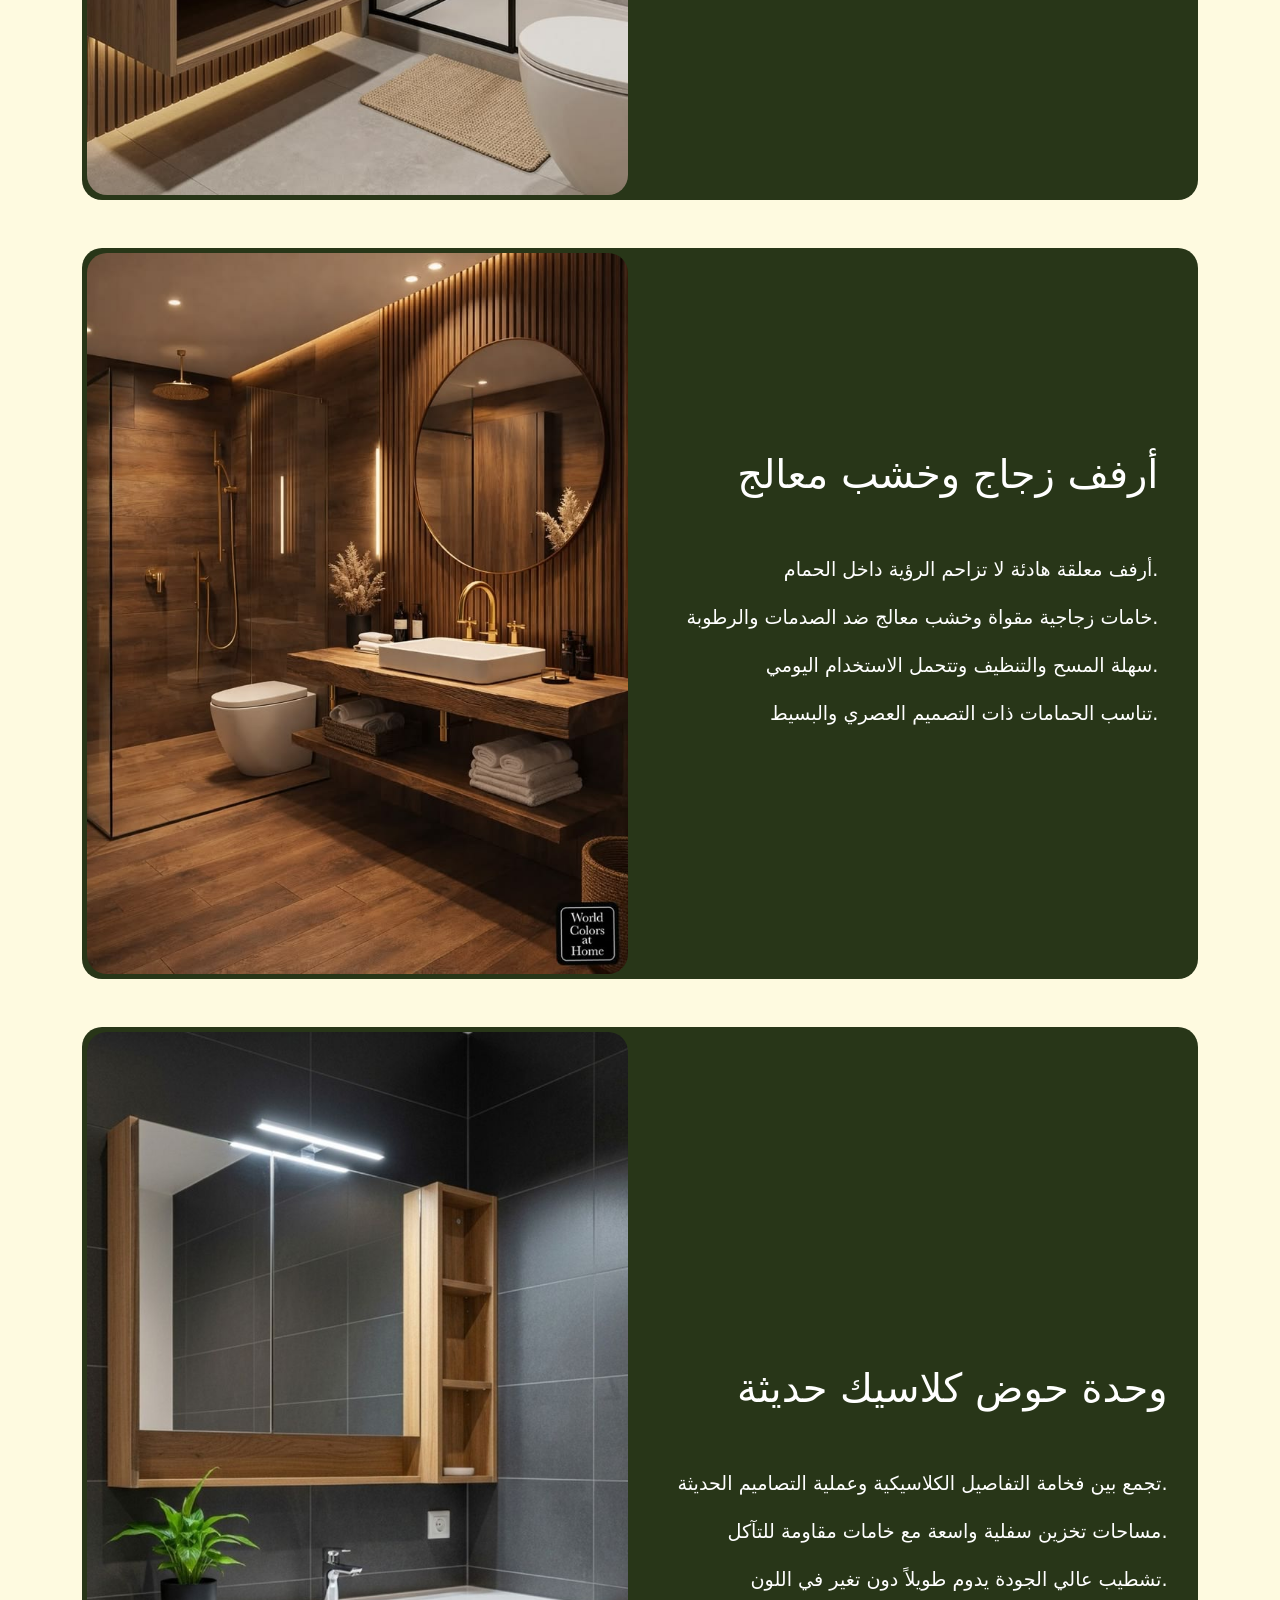
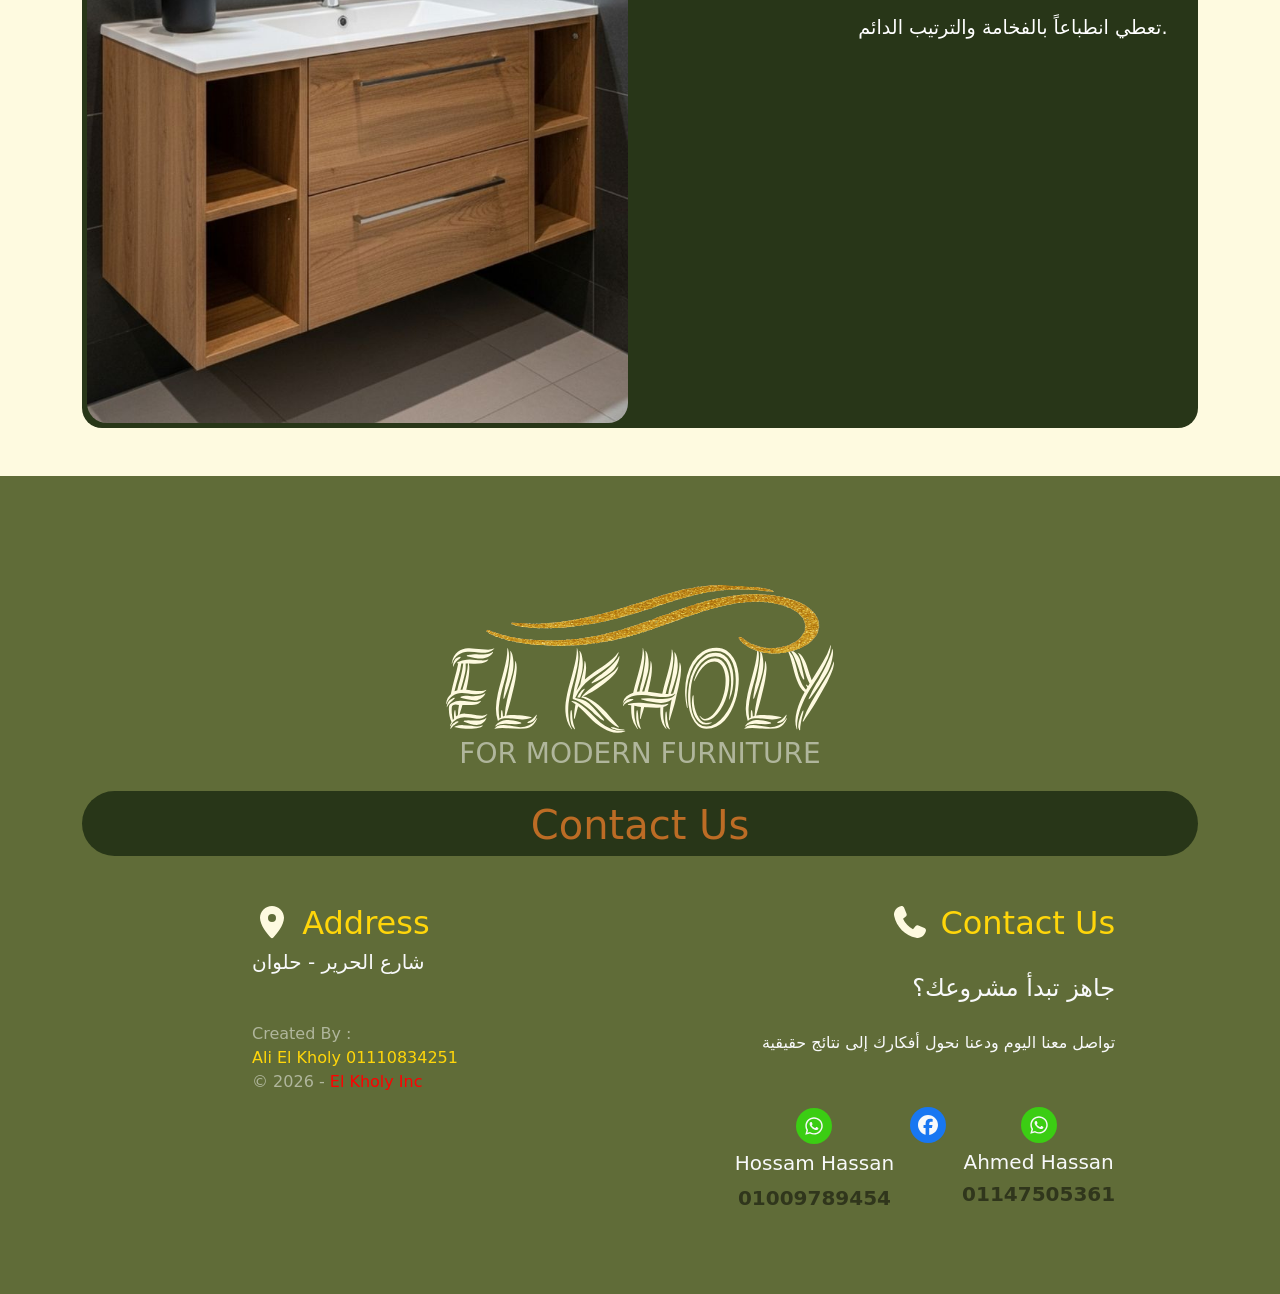
==== commit 6b18e4f6: "edit footer" ====
--- a/bathroom.html
+++ b/bathroom.html
@@ -547,7 +547,7 @@
                                     <i class="fa-brands fa-whatsapp fa-lg whatsapp rounded-circle p-2"></i>
                                 </a>
                                 <h5 class="text-light mt-1">Hossam Hassan</h5>
-                                <h8 class="text-black-50 fw-bold fs-5">01147505361</h8>
+                                <h8 class="text-black-50 fw-bold fs-5">01009789454</h8>
                             </li>
                             <li>
                                 <a class="d-block text-light"
--- a/css/style.css
+++ b/css/style.css
@@ -245,7 +245,7 @@
 
 }
 
-.footer .info .copyright>span {
+.footer .copyright>span {
     color: var(--light-main-color);
 }
 
